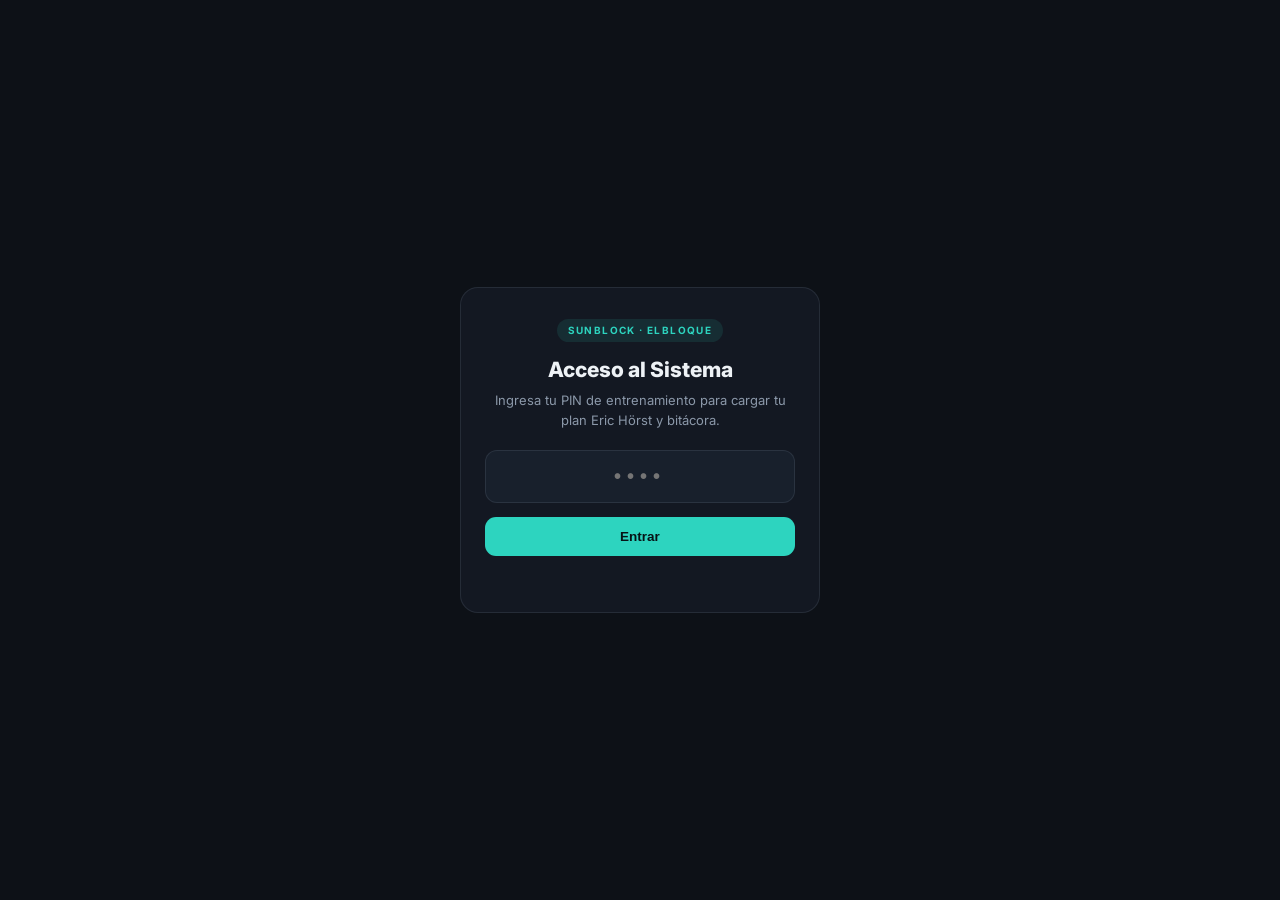
==== index.html @ be4eb889 "Update index.html" ====
<!DOCTYPE html>
<html lang="es">
<head>
  <meta charset="UTF-8" />
  <meta name="viewport" content="width=device-width, initial-scale=1.0, maximum-scale=1.0, user-scalable=no" />
  <title>SUNBLOCK · Sistema de Entrenamiento para Escalada</title>
  <link rel="preconnect" href="https://fonts.googleapis.com">
  <link rel="preconnect" href="https://fonts.gstatic.com" crossorigin>
  <link href="https://fonts.googleapis.com/css2?family=Inter:wght@400;500;600;700;800&display=swap" rel="stylesheet">
  <style>
    :root {
      --bg: #0d1117;
      --surface: #131822;
      --surface-2: #18202c;
      --border: rgba(148, 163, 184, 0.14);
      --hairline: rgba(148, 163, 184, 0.08);
      --text: #eef2f6;
      --text-muted: #8b98a9;
      --accent: #2dd4bf;
      --accent-strong: #14b8a6;
      --accent-soft: rgba(45, 212, 191, 0.11);
      --aqua-sky: #38bdf8;
      --aqua-sky-soft: rgba(56, 189, 248, 0.11);
      --green: #34d399;
      --green-soft: rgba(52, 211, 153, 0.12);
      --yellow: #fbbf24;
      --yellow-soft: rgba(251, 191, 36, 0.12);
      --red: #f87171;
      --red-soft: rgba(248, 113, 113, 0.12);
      --radius: 14px;
    }

    * { box-sizing: border-box; margin: 0; padding: 0; }
    body {
      font-family: 'Inter', -apple-system, BlinkMacSystemFont, sans-serif;
      background: var(--bg);
      color: var(--text);
      line-height: 1.5;
      -webkit-font-smoothing: antialiased;
      padding-bottom: 84px;
    }

    .ui-icon {
      display: inline-block;
      vertical-align: middle;
      flex-shrink: 0;
    }

    /* PIN GATE */
    #pin-gate {
      position: fixed; inset: 0; z-index: 9999;
      background: var(--bg);
      display: flex; align-items: center; justify-content: center;
      padding: 24px;
    }
    .pin-card {
      width: 100%; max-width: 360px;
      background: var(--surface); border: 1px solid var(--border);
      border-radius: 18px; padding: 28px 24px; text-align: center;
    }
    .brand-badge {
      display: inline-block; font-size: 10px; font-weight: 700;
      letter-spacing: 0.14em; color: var(--accent);
      background: var(--accent-soft); padding: 4px 11px;
      border-radius: 999px; margin-bottom: 12px;
    }
    .pin-card h1 { font-size: 21px; font-weight: 800; margin-bottom: 6px; }
    .pin-card p { font-size: 13px; color: var(--text-muted); margin-bottom: 20px; }
    .pin-input {
      width: 100%; padding: 14px; font-size: 20px; font-weight: 700;
      text-align: center; letter-spacing: 0.3em;
      background: var(--surface-2); border: 1px solid var(--border);
      border-radius: 12px; color: var(--text); outline: none;
      margin-bottom: 14px;
    }
    .pin-input:focus { border-color: var(--accent); }
    .btn-primary {
      width: 100%; padding: 12px 16px; font-size: 13.5px; font-weight: 700;
      background: var(--accent); color: #071316; border: none;
      border-radius: 11px; cursor: pointer; transition: background 0.15s, opacity 0.15s;
    }
    .btn-primary:hover { background: var(--accent-strong); color: #f8fafc; }
    .btn-primary:active { opacity: 0.88; }
    .btn-secondary {
      display: inline-flex; align-items: center; justify-content: center; gap: 6px;
      padding: 9px 13px; font-size: 12px; font-weight: 700;
      background: var(--surface-2); color: var(--text);
      border: 1px solid var(--border); border-radius: 10px; cursor: pointer;
    }
    .btn-secondary:hover { border-color: rgba(45, 212, 191, 0.45); color: var(--accent); }
    .pin-err { color: var(--red); font-size: 12px; margin-top: 10px; min-height: 18px; word-break: break-word; }

    /* HEADER */
    header {
      position: sticky; top: 0; z-index: 50;
      background: rgba(13, 17, 23, 0.9); backdrop-filter: blur(12px);
      border-bottom: 1px solid var(--hairline);
      padding: 12px 16px;
    }
    .header-top {
      max-width: 820px; margin: 0 auto;
      display: flex; align-items: center; justify-content: space-between; gap: 10px;
    }
    .logo { font-weight: 800; font-size: 16.5px; letter-spacing: 0.05em; display: flex; align-items: center; gap: 8px; }
    .logo span { color: var(--accent); }
    .sync-pill {
      display: inline-flex; align-items: center; gap: 6px;
      font-size: 11px; font-weight: 600;
      padding: 5px 10px; border-radius: 999px;
      background: transparent; border: 1px solid var(--border);
      color: var(--text-muted); cursor: pointer; transition: border-color 0.15s, color 0.15s;
    }
    .sync-pill:hover { border-color: rgba(45, 212, 191, 0.4); color: var(--text); }
    .subtle-reset-btn {
      display: inline-flex; align-items: center; gap: 4px;
      background: transparent; border: none; color: var(--text-muted);
      font-size: 11px; font-weight: 600; padding: 4px 6px; border-radius: 8px;
      cursor: pointer; transition: color 0.15s;
    }
    .subtle-reset-btn:hover { color: var(--accent); }
    .dot { width: 7px; height: 7px; border-radius: 50%; background: var(--yellow); }
    .dot.online { background: var(--green); }
    .dot.offline { background: var(--red); }

    /* LAYOUT */
    main { max-width: 820px; margin: 0 auto; padding: 16px; }
    .card {
      background: var(--surface); border: 1px solid var(--border);
      border-radius: var(--radius); padding: 16px; margin-bottom: 14px;
    }
    .card-title {
      font-size: 11px; font-weight: 700; text-transform: uppercase;
      letter-spacing: 0.09em; color: var(--text-muted); margin-bottom: 10px;
      display: flex; align-items: center; justify-content: space-between; gap: 8px;
    }

    /* CONTROLS */
    .control-grid {
      display: grid; grid-template-columns: 1fr auto; gap: 10px; align-items: center;
    }
    select, input[type="text"], input[type="number"], textarea {
      width: 100%; background: var(--surface-2); border: 1px solid var(--hairline);
      color: var(--text); border-radius: 10px; padding: 10px 12px;
      font-family: inherit; font-size: 13px; font-weight: 500; outline: none;
    }
    select:focus, input:focus, textarea:focus { border-color: var(--accent); }
    .week-stepper {
      display: inline-flex; align-items: center; gap: 6px;
      background: var(--surface-2); border: 1px solid var(--hairline);
      border-radius: 10px; padding: 4px 8px;
    }
    .week-stepper button {
      background: transparent; border: none; color: var(--text);
      font-size: 16px; font-weight: 700; width: 26px; height: 28px; cursor: pointer;
    }
    .week-stepper span { font-size: 12px; font-weight: 700; min-width: 58px; text-align: center; }

    /* GROUP & TAG PILLS */
    .grp-dot {
      width: 9px; height: 9px; border-radius: 50%; display: inline-block; flex-shrink: 0;
    }
    .grp-pill {
      display: inline-flex; align-items: center; gap: 6px;
      font-size: 10.5px; font-weight: 700; letter-spacing: 0.03em;
      padding: 3px 9px; border-radius: 999px;
    }
    .focus-badge {
      display: inline-flex; align-items: center; gap: 4px;
      font-size: 10.5px; font-weight: 600;
      padding: 3px 8px; border-radius: 999px;
      background: rgba(148, 163, 184, 0.1);
      border: 1px solid rgba(148, 163, 184, 0.18);
      color: var(--text-muted);
    }

    /* HOME: ENTRENAMIENTO DEL DÍA */
    .today-hero {
      background: var(--surface-2);
      border: 1px solid var(--border);
      border-radius: 13px;
      padding: 14px;
    }
    .today-top {
      display: flex; justify-content: space-between; align-items: flex-start; gap: 10px;
    }
    .today-title { font-size: 17px; font-weight: 800; margin-top: 6px; }
    .today-ex-list {
      margin-top: 10px; padding-top: 10px; border-top: 1px solid var(--hairline);
      display: grid; gap: 6px;
    }
    .today-ex-row {
      display: flex; justify-content: space-between; align-items: center; gap: 8px;
      font-size: 12.5px; padding: 4px 0;
    }
    .today-ex-left { display: flex; align-items: center; gap: 8px; min-width: 0; }
    .today-ex-rx { font-size: 11.5px; color: var(--accent); font-weight: 600; white-space: nowrap; }
    .today-actions {
      display: flex; gap: 8px; flex-wrap: wrap; margin-top: 12px;
    }

    /* PLANNER SEMANAL */
    .week-map {
      display: grid; grid-template-columns: repeat(7, minmax(0, 1fr)); gap: 5px; margin-top: 8px;
    }
    .day-node {
      min-width: 0; background: transparent; border: 1px solid var(--hairline);
      border-radius: 10px; padding: 8px 3px; text-align: center;
      cursor: pointer; transition: transform 0.12s, border-color 0.12s, background 0.12s;
    }
    .day-node:hover { border-color: rgba(45, 212, 191, 0.45); background: var(--surface-2); transform: translateY(-1px); }
    .day-node.selected-day { border-color: var(--accent); background: var(--accent-soft); }
    .day-node .d-code { font-size: 11px; font-weight: 800; display: block; }
    .day-node .d-short {
      font-size: 9.5px; color: var(--text-muted); display: block;
      white-space: nowrap; overflow: hidden; text-overflow: ellipsis; margin-top: 2px;
    }
    .day-node .d-status {
      margin-top: 5px; display: flex; align-items: center; justify-content: center;
      color: var(--text-muted);
    }
    .day-node.done { background: var(--green-soft); border-color: rgba(52, 211, 153, 0.35); }
    .day-node.done .d-status { color: var(--green); }
    .day-node.rest { opacity: 0.72; }
    .day-node.pending { border-style: dashed; }

    /* PLAN OVERVIEW / WEEKLY BREAKDOWN */
    .breakdown-list { display: grid; gap: 8px; margin-top: 8px; }
    .week-row {
      display: flex; justify-content: space-between; align-items: center; gap: 12px;
      padding: 10px 12px; border-radius: 11px;
      border: 1px solid var(--hairline); background: var(--surface-2);
      cursor: pointer; transition: border-color 0.15s, background 0.15s;
    }
    .week-row:hover { border-color: rgba(45, 212, 191, 0.4); }
    .week-row.active-week { border-color: var(--accent); background: var(--accent-soft); }
    .week-row-num { font-size: 12px; font-weight: 800; color: var(--accent); }
    .week-row-phase { font-size: 13px; font-weight: 700; color: var(--text); }
    .week-row-desc { font-size: 11.5px; color: var(--text-muted); margin-top: 2px; }
    .week-row-meta { text-align: right; flex-shrink: 0; }

    .pill-stat {
      display: inline-flex; align-items: center; gap: 5px;
      font-size: 10.5px; font-weight: 700; letter-spacing: 0.03em;
      padding: 3px 9px; border-radius: 999px;
    }
    .pill-green { background: var(--green-soft); color: var(--green); }
    .pill-yellow { background: var(--yellow-soft); color: var(--yellow); }
    .pill-red { background: var(--red-soft); color: var(--red); }
    .pill-blue { background: var(--aqua-sky-soft); color: var(--aqua-sky); }
    .pill-accent { background: var(--accent-soft); color: var(--accent); }

    /* TABS ENTRENAR */
    .day-tabs {
      display: flex; gap: 6px; overflow-x: auto; padding-bottom: 6px; margin-bottom: 12px;
    }
    .day-tab {
      flex: 0 0 auto; background: var(--surface); border: 1px solid var(--hairline);
      color: var(--text-muted); border-radius: 10px; padding: 8px 12px;
      font-size: 12px; font-weight: 700; cursor: pointer; text-align: left;
    }
    .day-tab.active {
      background: var(--accent-soft); border-color: rgba(45, 212, 191, 0.5); color: var(--text);
    }
    .day-tab small { display: block; font-size: 10px; font-weight: 500; opacity: 0.8; }

    /* CRONÓMETRO DUAL DE ENTRENAMIENTO */
    .timer-card {
      background: var(--surface-2);
      border: 1px solid var(--border);
      border-radius: 15px; padding: 16px; margin-bottom: 14px;
    }
    .timer-top {
      display: flex; justify-content: space-between; align-items: center; gap: 8px; margin-bottom: 10px;
      flex-wrap: wrap;
    }
    .mode-switch {
      display: inline-flex; background: var(--bg); border: 1px solid var(--hairline);
      border-radius: 9px; padding: 2px; gap: 2px;
    }
    .mode-btn {
      background: transparent; border: none; color: var(--text-muted);
      font-size: 11px; font-weight: 700; padding: 4px 9px; border-radius: 7px; cursor: pointer;
    }
    .mode-btn.active {
      background: var(--accent-soft); color: var(--accent);
    }
    .phase-pill {
      font-size: 10.5px; font-weight: 700; letter-spacing: 0.06em; text-transform: uppercase;
      padding: 3px 10px; border-radius: 999px;
    }
    .p-prep { background: var(--aqua-sky-soft); color: var(--aqua-sky); }
    .p-work { background: var(--accent-soft); color: var(--accent); }
    .p-rest { background: var(--green-soft); color: var(--green); }
    .p-setrest { background: var(--yellow-soft); color: var(--yellow); }
    .p-done { background: var(--green-soft); color: var(--green); }

    .linked-ex-bar {
      border-top: 1px solid var(--hairline); border-bottom: 1px solid var(--hairline);
      padding: 9px 0; margin-bottom: 12px;
      display: flex; align-items: center; justify-content: space-between; gap: 8px; flex-wrap: wrap;
    }
    .linked-ex-name { font-size: 13.5px; font-weight: 700; color: var(--text); }
    .linked-ex-sub { font-size: 11.5px; color: var(--text-muted); margin-top: 1px; }
    .linked-done-btn {
      display: inline-flex; align-items: center; gap: 5px;
      background: transparent; border: 1px solid rgba(52, 211, 153, 0.35); color: var(--green);
      border-radius: 8px; padding: 5px 10px; font-size: 11px; font-weight: 700; cursor: pointer;
    }

    .timer-stage {
      display: flex; align-items: baseline; justify-content: space-between; gap: 12px; flex-wrap: wrap;
    }
    .timer-digits {
      font-size: 46px; font-weight: 800; font-variant-numeric: tabular-nums;
      letter-spacing: 0.02em; line-height: 1;
    }
    .timer-meta-right { text-align: right; }
    .timer-sr { font-size: 13.5px; font-weight: 700; color: var(--text); }
    .timer-total { font-size: 11.5px; color: var(--text-muted); margin-top: 2px; }

    .phase-track {
      width: 100%; height: 6px; background: var(--bg);
      border-radius: 999px; overflow: hidden; margin: 12px 0;
    }
    .phase-fill {
      height: 100%; width: 100%; background: var(--accent); transition: width 0.25s linear;
    }

    .timer-actions {
      display: grid; grid-template-columns: 2fr 1fr 1fr 1fr; gap: 8px; margin-bottom: 10px;
    }
    @media (max-width: 520px) {
      .timer-actions { grid-template-columns: 1fr 1fr; }
    }
    .l-btn {
      display: inline-flex; align-items: center; justify-content: center; gap: 5px;
      padding: 9px 10px; border-radius: 10px; border: 1px solid var(--border);
      background: var(--surface); color: var(--text); font-size: 12px; font-weight: 700; cursor: pointer;
    }
    .l-btn:hover { border-color: rgba(45, 212, 191, 0.4); }
    .l-btn.go { background: var(--accent); border-color: var(--accent); color: #071316; }

    .rest-presets {
      display: flex; gap: 6px; flex-wrap: wrap; margin-bottom: 8px;
    }
    .preset-chip {
      font-size: 11px; font-weight: 700; padding: 5px 10px; border-radius: 8px;
      background: var(--bg); border: 1px solid var(--hairline); color: var(--text-muted); cursor: pointer;
    }
    .preset-chip:hover, .preset-chip.active {
      border-color: rgba(45, 212, 191, 0.5); color: var(--accent); background: var(--accent-soft);
    }

    .timer-params {
      display: grid; grid-template-columns: repeat(6, minmax(0, 1fr)); gap: 6px; margin-top: 8px;
    }
    @media (max-width: 640px) {
      .timer-params { grid-template-columns: repeat(3, minmax(0, 1fr)); }
    }
    .lp-box {
      background: var(--bg); border: 1px solid var(--hairline); border-radius: 9px; padding: 6px 8px;
    }
    .lp-box label {
      display: block; font-size: 9.5px; font-weight: 700; color: var(--text-muted); text-transform: uppercase; letter-spacing: 0.04em;
    }
    .lp-box input {
      background: transparent; border: none; padding: 2px 0 0; font-size: 13.5px; font-weight: 800;
    }

    .timer-queue {
      display: flex; gap: 6px; overflow-x: auto; padding-top: 10px; margin-top: 10px;
      border-top: 1px solid var(--hairline);
    }
    .q-chip {
      flex: 0 0 auto; font-size: 11px; font-weight: 600; padding: 5px 10px;
      border-radius: 8px; border: 1px solid var(--hairline); background: transparent;
      color: var(--text-muted); cursor: pointer;
    }
    .q-chip.active {
      border-color: rgba(45, 212, 191, 0.55); background: var(--accent-soft); color: var(--accent); font-weight: 700;
    }

    /* WORKOUT SECTIONS */
    .focus-banner {
      border-left: 2px solid var(--accent);
      padding: 6px 0 6px 12px; font-size: 12.5px; color: var(--text-muted); margin-bottom: 14px;
    }
    .sec-header {
      font-size: 11.5px; font-weight: 800; text-transform: uppercase; letter-spacing: 0.07em;
      color: var(--accent); margin: 16px 0 8px;
    }
    .ex-item {
      display: flex; align-items: flex-start; gap: 10px;
      background: transparent; border-bottom: 1px solid var(--hairline);
      padding: 10px 4px;
      transition: opacity 0.2s, background 0.2s;
    }
    .ex-item:last-child { border-bottom: none; }
    .ex-item.active-linked { background: var(--accent-soft); border-radius: 10px; padding: 10px 8px; border-bottom-color: transparent; }
    .ex-item.checked { opacity: 0.48; }
    .ex-check {
      width: 18px; height: 18px; margin-top: 3px; accent-color: var(--accent); cursor: pointer;
    }
    .ex-thumb {
      width: 64px; height: 44px; border-radius: 8px; object-fit: cover;
      border: 1px solid var(--hairline); background: var(--surface-2); flex-shrink: 0; cursor: pointer;
    }
    .ex-body { flex: 1; cursor: pointer; }
    .ex-name { font-size: 13.5px; font-weight: 700; color: var(--text); display: flex; align-items: center; gap: 7px; }
    .ex-meta { font-size: 11.5px; color: var(--text-muted); margin-top: 3px; display: flex; flex-wrap: wrap; gap: 8px; align-items: center; }
    .ex-timer-btn {
      display: inline-flex; align-items: center; gap: 4px;
      background: var(--accent-soft); border: 1px solid rgba(45, 212, 191, 0.3); border-radius: 6px;
      color: var(--accent); padding: 2px 7px; font-size: 11px; font-weight: 700; cursor: pointer;
    }

    /* ENCYCLOPEDIA */
    .search-wrap {
      position: relative; display: flex; align-items: center;
    }
    .search-wrap .search-icon {
      position: absolute; left: 12px; color: var(--text-muted); pointer-events: none; display: flex;
    }
    .search-wrap input { padding-left: 36px; padding-right: 34px; }
    .search-clear {
      position: absolute; right: 8px; background: transparent; border: none;
      color: var(--text-muted); font-size: 14px; cursor: pointer; padding: 4px;
    }
    .groups-grid {
      display: grid; grid-template-columns: repeat(2, minmax(0, 1fr)); gap: 8px; margin-top: 12px;
    }
    @media (min-width: 620px) {
      .groups-grid { grid-template-columns: repeat(4, minmax(0, 1fr)); }
    }
    .group-tile {
      display: flex; flex-direction: column; justify-content: space-between; gap: 8px;
      text-align: left; background: var(--surface-2); border: 1px solid var(--hairline);
      border-radius: 12px; padding: 11px 12px; cursor: pointer;
      transition: border-color 0.15s, background 0.15s, transform 0.12s;
    }
    .group-tile:hover { transform: translateY(-1px); border-color: rgba(148, 163, 184, 0.35); }
    .group-tile-top { display: flex; align-items: center; justify-content: space-between; width: 100%; }
    .group-swatch { width: 12px; height: 12px; border-radius: 4px; }
    .group-count { font-size: 11px; font-weight: 700; color: var(--text-muted); }
    .group-name { font-size: 12.5px; font-weight: 700; color: var(--text); line-height: 1.25; }

    .focus-filter-bar {
      display: flex; gap: 6px; overflow-x: auto; padding: 2px 0 8px; margin-bottom: 6px;
    }
    .focus-chip {
      flex: 0 0 auto; font-size: 11px; font-weight: 600; padding: 4px 10px;
      border-radius: 999px; border: 1px solid var(--hairline); background: var(--surface);
      color: var(--text-muted); cursor: pointer;
    }
    .focus-chip.active {
      background: var(--accent-soft); border-color: rgba(45, 212, 191, 0.55); color: var(--accent); font-weight: 700;
    }

    .ency-card {
      background: var(--surface); border: 1px solid var(--border);
      border-radius: 12px; padding: 14px; margin-bottom: 10px; cursor: pointer;
      display: flex; gap: 12px; align-items: flex-start; transition: border-color 0.15s;
      position: relative; overflow: hidden;
    }
    .ency-card:hover { border-color: rgba(45, 212, 191, 0.45); }
    .ency-accent-bar { width: 4px; align-self: stretch; border-radius: 4px; flex-shrink: 0; }
    .ency-img {
      width: 78px; height: 54px; border-radius: 8px; object-fit: cover;
      border: 1px solid var(--hairline); background: var(--surface-2); flex-shrink: 0;
    }
    .ency-top { display: flex; justify-content: flex-start; align-items: center; gap: 6px; margin-bottom: 5px; flex-wrap: wrap; }
    .ency-title { font-size: 14px; font-weight: 700; }

    /* VISTA DEDICADA DETALLE DE EJERCICIO */
    .detail-header {
      display: flex; align-items: center; justify-content: space-between;
      gap: 10px; flex-wrap: wrap; margin-bottom: 14px;
    }
    .detail-hero-img {
      width: 100%; max-height: 260px; object-fit: contain;
      background: var(--surface-2); border: 1px solid var(--hairline);
      border-radius: 13px; margin: 12px 0;
    }
    .detail-steps {
      padding-left: 20px; margin: 10px 0 14px; font-size: 13.5px;
      color: var(--text); display: grid; gap: 8px;
    }

    /* LOG FORM */
    .traffic-selector { display: grid; grid-template-columns: repeat(3, 1fr); gap: 8px; margin-top: 6px; }
    .t-btn {
      display: inline-flex; align-items: center; justify-content: center; gap: 6px;
      padding: 9px; border-radius: 10px; border: 1px solid var(--hairline);
      background: var(--surface-2); color: var(--text-muted); font-size: 12px; font-weight: 700; cursor: pointer;
    }
    .t-btn.active.verde { background: var(--green-soft); border-color: rgba(52, 211, 153, 0.45); color: var(--green); }
    .t-btn.active.amarillo { background: var(--yellow-soft); border-color: rgba(251, 191, 36, 0.45); color: var(--yellow); }
    .t-btn.active.rojo { background: var(--red-soft); border-color: rgba(248, 113, 113, 0.45); color: var(--red); }

    /* BOTTOM NAV */
    nav.bottom-nav {
      position: fixed; bottom: 0; left: 0; right: 0; z-index: 60;
      background: rgba(19, 24, 34, 0.96); backdrop-filter: blur(12px);
      border-top: 1px solid var(--hairline);
      display: grid; grid-template-columns: repeat(4, 1fr);
      height: 64px;
    }
    .nav-btn {
      background: transparent; border: none; color: var(--text-muted);
      font-size: 11px; font-weight: 700; cursor: pointer;
      display: flex; flex-direction: column; align-items: center; justify-content: center; gap: 3px;
    }
    .nav-btn.active { color: var(--accent); }
    .nav-icon { display: flex; align-items: center; justify-content: center; height: 20px; }

    /* MODAL */
    .modal-backdrop {
      position: fixed; inset: 0; z-index: 100;
      background: rgba(0, 0, 0, 0.75);
      display: none; align-items: flex-end; justify-content: center;
      padding: 12px;
    }
    .modal-backdrop.open { display: flex; }
    .modal-box {
      width: 100%; max-width: 560px; max-height: 85vh; overflow-y: auto;
      background: var(--surface); border: 1px solid var(--border);
      border-radius: 18px; padding: 20px;
    }
    .hidden { display: none !important; }
  </style>
</head>
<body>

  <!-- PIN GATE -->
  <div id="pin-gate">
    <div class="pin-card">
      <div class="brand-badge">SUNBLOCK · ELBLOQUE</div>
      <h1>Acceso al Sistema</h1>
      <p>Ingresa tu PIN de entrenamiento para cargar tu plan Eric Hörst y bitácora.</p>
      <input id="pin-input" class="pin-input" type="password" inputmode="numeric" maxlength="6" placeholder="••••" autocomplete="off" />
      <button type="button" id="pin-submit-btn" class="btn-primary">Entrar</button>
      <div id="pin-err" class="pin-err"></div>
    </div>
  </div>

  <!-- HEADER -->
  <header>
    <div class="header-top">
      <div class="logo">SUN<span>BLOCK</span></div>
      <div style="display:flex; gap:8px; align-items:center;">
        <button type="button" class="sync-pill" onclick="openConfigModal()" title="Configurar URL de Apps Script" aria-label="Configurar URL de Apps Script">
          <span id="hdr-gear-icon"></span>
        </button>
        <button type="button" class="sync-pill" onclick="syncFromSheets()">
          <span id="sync-dot" class="dot"></span>
          <span id="sync-label">Respaldo Local</span>
        </button>
      </div>
    </div>
  </header>

  <main>
    <!-- SELECTOR GLOBAL DE PLAN Y SEMANA -->
    <div id="global-plan-card" class="card">
      <div class="card-title">
        <span>Plan Activo y Semana</span>
        <div style="display:flex; align-items:center; gap:6px;">
          <button type="button" class="subtle-reset-btn" onclick="resetCurrentBlock()" title="Reiniciar progreso de la semana y casillas">
            <span id="reset-block-icon"></span>
            <span>Reiniciar</span>
          </button>
          <span id="phase-badge" class="pill-stat pill-accent">Fase 1</span>
        </div>
      </div>
      <div class="control-grid">
        <select id="block-select" onchange="onBlockChange()"></select>
        <div class="week-stepper">
          <button type="button" onclick="changeWeek(-1)" aria-label="Semana anterior">−</button>
          <span id="week-label">Sem 1 / 6</span>
          <button type="button" onclick="changeWeek(1)" aria-label="Semana siguiente">+</button>
        </div>
      </div>
      <p id="phase-desc" style="font-size:12px; color:var(--text-muted); margin-top:8px;"></p>
    </div>

    <!-- VISTA 1: INICIO -->
    <section id="view-home">
      <div class="card">
        <div class="card-title">
          <span>Entrenamiento del Día · <span id="home-today-code">D1</span></span>
          <span id="home-today-pct" class="pill-stat pill-blue">0% Sem</span>
        </div>
        <div id="home-today-hero" class="today-hero"></div>
      </div>

      <div class="card">
        <div class="card-title">
          <span>Planner de la Semana · Sem <span id="home-map-week">1</span></span>
          <span style="font-size:10px; font-weight:500;">Toca un día para ver su sesión</span>
        </div>
        <div id="home-week-map" class="week-map"></div>
        <div id="home-legend" style="display:flex; gap:14px; flex-wrap:wrap; margin-top:10px; font-size:11px; color:var(--text-muted);"></div>
      </div>

      <div class="card">
        <div class="card-title">
          <span>Estructura del Mesociclo (Periodización)</span>
          <span id="home-overview-count" style="font-size:10.5px; font-weight:600;">6 semanas</span>
        </div>
        <p id="home-overview-summary" style="font-size:12px; color:var(--text-muted); margin-bottom:6px;"></p>
        <div id="home-weekly-breakdown" class="breakdown-list"></div>
      </div>
    </section>

    <!-- VISTA 2: ENTRENAR -->
    <section id="view-train" class="hidden">
      <div id="day-tabs" class="day-tabs"></div>
      <div class="card">
        <div style="display:flex; justify-content:space-between; align-items:flex-start; gap:8px; margin-bottom:8px;">
          <div>
            <span id="day-tag" class="pill-stat pill-accent">SESIÓN</span>
            <h2 id="day-title" style="font-size:18px; font-weight:800; margin-top:6px;">Título del día</h2>
          </div>
          <span id="day-duration" style="font-size:12px; font-weight:700; color:var(--text-muted); white-space:nowrap;">90 min</span>
        </div>
        <div id="day-focus" class="focus-banner"></div>

        <!-- TEMPORIZADOR DUAL EN ESPAÑOL (DESCANSO ENTRE SERIES vs INTERVALOS) -->
        <div class="timer-card">
          <div class="timer-top">
            <div class="mode-switch">
              <button type="button" id="mode-btn-rest" class="mode-btn active" onclick="setTimerMode('rest')">Descanso entre series</button>
              <button type="button" id="mode-btn-interval" class="mode-btn" onclick="setTimerMode('interval')">Intervalos / Multipresa</button>
            </div>
            <span id="lat-phase-pill" class="phase-pill p-rest">PAUSA ENTRE SERIES</span>
          </div>

          <div class="linked-ex-bar">
            <div>
              <div id="lat-ex-title" class="linked-ex-name">Sin ejercicio cargado</div>
              <div id="lat-ex-sub" class="linked-ex-sub">Toca "Cargar en Timer" en cualquier ejercicio</div>
            </div>
            <button type="button" id="lat-check-btn" class="linked-done-btn" onclick="completeLinkedExercise()">
              <span id="lat-check-icon"></span>
              <span>Marcar hecho</span>
            </button>
          </div>

          <div class="timer-stage">
            <div id="lat-digits" class="timer-digits">03:00</div>
            <div class="timer-meta-right">
              <div id="lat-sr" class="timer-sr">Serie 1 / 4</div>
              <div id="lat-total-left" class="timer-total">Haz tus reps y cronometra la pausa</div>
            </div>
          </div>

          <div class="phase-track">
            <div id="lat-phase-fill" class="phase-fill"></div>
          </div>

          <div id="rest-presets-bar" class="rest-presets">
            <button type="button" class="preset-chip" onclick="setQuickRest(60)">1 min</button>
            <button type="button" class="preset-chip" onclick="setQuickRest(90)">1:30 min</button>
            <button type="button" class="preset-chip" onclick="setQuickRest(120)">2 min</button>
            <button type="button" class="preset-chip" onclick="setQuickRest(180)">3 min</button>
            <button type="button" class="preset-chip" onclick="setQuickRest(240)">4 min</button>
          </div>

          <div class="timer-actions">
            <button type="button" class="l-btn go" id="lat-toggle-btn" onclick="toggleTimer()">
              <span id="lat-toggle-icon"></span>
              <span id="lat-toggle-label">Iniciar Descanso</span>
            </button>
            <button type="button" class="l-btn" onclick="advanceSetOrPhase()">
              <span id="lat-skip-icon"></span>
              <span id="lat-skip-label">+1 Serie</span>
            </button>
            <button type="button" class="l-btn" onclick="nextQueueExercise()">
              <span id="lat-next-icon"></span>
              <span>Ej. Sig.</span>
            </button>
            <button type="button" class="l-btn" onclick="resetTimer()">
              <span id="lat-reset-icon"></span>
              <span>Reiniciar</span>
            </button>
          </div>

          <div id="lat-params-panel" class="timer-params hidden">
            <div class="lp-box">
              <label>Prep (s)</label>
              <input id="lat-prep" type="number" min="0" max="60" value="5" onchange="applyIntervalInputs()" />
            </div>
            <div class="lp-box">
              <label>Trabajo (s)</label>
              <input id="lat-work" type="number" min="1" max="600" value="10" onchange="applyIntervalInputs()" />
            </div>
            <div class="lp-box">
              <label>Pausa Rep (s)</label>
              <input id="lat-rest" type="number" min="0" max="600" value="0" onchange="applyIntervalInputs()" />
            </div>
            <div class="lp-box">
              <label>Reps</label>
              <input id="lat-reps" type="number" min="1" max="50" value="1" onchange="applyIntervalInputs()" />
            </div>
            <div class="lp-box">
              <label>Series</label>
              <input id="lat-sets" type="number" min="1" max="30" value="4" onchange="applyIntervalInputs()" />
            </div>
            <div class="lp-box">
              <label>Pausa Serie (s)</label>
              <input id="lat-setrest" type="number" min="0" max="900" value="180" onchange="applyIntervalInputs()" />
            </div>
          </div>

          <div id="lat-queue" class="timer-queue"></div>
        </div>

        <div id="day-sections"></div>
        <button type="button" class="btn-primary" style="margin-top:14px;" onclick="goToLogCurrentDay()">Registrar esta sesión en Bitácora</button>
      </div>
    </section>

    <!-- VISTA 3: ENCICLOPEDIA -->
    <section id="view-ency" class="hidden">
      <div id="ency-browser">
        <div class="card">
          <div class="card-title">
            <span>Enciclopedia de Ejercicios</span>
            <button type="button" class="sync-pill" style="border-color:rgba(45, 212, 191, 0.45); color:var(--accent);" onclick="openNewExModal()">
              <span id="ency-plus-icon"></span>
              <span>Nuevo</span>
            </button>
          </div>
          <div class="search-wrap">
            <span id="ency-search-icon" class="search-icon"></span>
            <input id="ency-search" type="text" placeholder="Buscar ejercicio, pilar o músculo..." oninput="onEncySearchInput()" />
            <button type="button" id="ency-search-clear" class="search-clear hidden" onclick="clearEncySearch()" aria-label="Limpiar búsqueda">✕</button>
          </div>
          <div id="ency-groups-grid" class="groups-grid"></div>
        </div>

        <div id="ency-focus-bar" class="focus-filter-bar"></div>

        <div style="display:flex; align-items:center; justify-content:space-between; margin:0 2px 10px;">
          <span id="ency-active-heading" style="font-size:12px; font-weight:700; color:var(--text-muted);">Todos los ejercicios</span>
          <button type="button" id="ency-show-all-btn" class="subtle-reset-btn hidden" onclick="clearEncyFilters()">Ver todos</button>
        </div>

        <div id="ency-list"></div>
      </div>

      <div id="ency-detail" class="hidden"></div>
    </section>

    <!-- VISTA 4: BITÁCORA -->
    <section id="view-log" class="hidden">
      <div class="card">
        <div class="card-title"><span>Registrar Sesión en Google Sheets</span></div>
        <div style="display:grid; gap:10px;">
          <div>
            <label style="font-size:12px; color:var(--text-muted);">Día del Microciclo</label>
            <select id="log-day"></select>
          </div>
          <div>
            <label style="font-size:12px; color:var(--text-muted);">Esfuerzo Percibido (RPE 1 a 10)</label>
            <input id="log-rpe" type="number" min="1" max="10" value="7" />
          </div>
          <div>
            <label style="font-size:12px; color:var(--text-muted);">Semáforo Dedos / Poleas</label>
            <div class="traffic-selector" id="dedos-selector">
              <button type="button" class="t-btn active verde" onclick="setTraffic('dedos','verde',this)"><span class="t-dot verde"></span><span>Verde</span></button>
              <button type="button" class="t-btn amarillo" onclick="setTraffic('dedos','amarillo',this)"><span class="t-dot amarillo"></span><span>Amarillo</span></button>
              <button type="button" class="t-btn rojo" onclick="setTraffic('dedos','rojo',this)"><span class="t-dot rojo"></span><span>Rojo</span></button>
            </div>
          </div>
          <div>
            <label style="font-size:12px; color:var(--text-muted);">Semáforo Codos / Hombros</label>
            <div class="traffic-selector" id="codos-selector">
              <button type="button" class="t-btn active verde" onclick="setTraffic('codos','verde',this)"><span class="t-dot verde"></span><span>Verde</span></button>
              <button type="button" class="t-btn amarillo" onclick="setTraffic('codos','amarillo',this)"><span class="t-dot amarillo"></span><span>Amarillo</span></button>
              <button type="button" class="t-btn rojo" onclick="setTraffic('codos','rojo',this)"><span class="t-dot rojo"></span><span>Rojo</span></button>
            </div>
          </div>
          <div>
            <label style="font-size:12px; color:var(--text-muted);">Notas de sesión o desvíos</label>
            <textarea id="log-note" rows="2" placeholder="Ej. Regleta 20mm sólida, cambié jueves por viernes..."></textarea>
          </div>
          <button type="button" id="btn-save-log" class="btn-primary" onclick="submitLog()">Guardar en Bitácora</button>
        </div>
      </div>

      <div class="card">
        <div class="card-title"><span>Historial Reciente (4_BITACORA)</span></div>
        <div id="log-history"></div>
      </div>
    </section>
  </main>

  <!-- NAVEGACIÓN INFERIOR -->
  <nav class="bottom-nav">
    <button type="button" class="nav-btn active" data-view="home" onclick="switchView('home', this)">
      <span class="nav-icon" id="nav-icon-home"></span><span>Inicio</span>
    </button>
    <button type="button" class="nav-btn" data-view="train" onclick="switchView('train', this)">
      <span class="nav-icon" id="nav-icon-train"></span><span>Entrenar</span>
    </button>
    <button type="button" class="nav-btn" data-view="ency" onclick="switchView('ency', this)">
      <span class="nav-icon" id="nav-icon-ency"></span><span>Enciclopedia</span>
    </button>
    <button type="button" class="nav-btn" data-view="log" onclick="switchView('log', this)">
      <span class="nav-icon" id="nav-icon-log"></span><span>Bitácora</span>
    </button>
  </nav>

  <!-- MODAL NUEVO EJERCICIO -->
  <div id="new-ex-modal" class="modal-backdrop" onclick="if(event.target===this) closeNewExModal()">
    <div class="modal-box">
      <div style="display:flex; justify-content:space-between; align-items:center;">
        <h3 style="font-size:16px; font-weight:800;">Nuevo Ejercicio</h3>
        <button type="button" onclick="closeNewExModal()" style="background:none; border:none; color:var(--text-muted); font-size:20px; cursor:pointer;" aria-label="Cerrar">✕</button>
      </div>
      <div style="display:grid; gap:10px; margin-top:12px;">
        <input id="nex-name" type="text" placeholder="Nombre del ejercicio" />
        <select id="nex-group"></select>
        <input id="nex-focus" type="text" placeholder="Pilar / Enfoque (ej. Tren inferior, Antagonistas y Estabilizadores)" />
        <input id="nex-goal" type="text" placeholder="Objetivo principal del ejercicio" />
        <input id="nex-media" type="text" placeholder="Ruta imagen (ej. assets/ex-hang20.webp)" />
        <textarea id="nex-steps" rows="3" placeholder="Pasos separados por | (ej. Paso 1|Paso 2|Paso 3)"></textarea>
        <input id="nex-alt" type="text" placeholder="Alternativa segura (si hay molestia o falta equipo)" />
        <button type="button" id="btn-save-ex" class="btn-primary" onclick="saveNewExercise()">Guardar en Enciclopedia</button>
      </div>
    </div>
  </div>

  <!-- MODAL CONFIGURACIÓN URL APPS SCRIPT -->
  <div id="cfg-modal" class="modal-backdrop" onclick="if(event.target===this) closeConfigModal()">
    <div class="modal-box">
      <div style="display:flex; justify-content:space-between; align-items:center;">
        <h3 style="font-size:16px; font-weight:800;">Conexión Google Sheets (/exec)</h3>
        <button type="button" onclick="closeConfigModal()" style="background:none; border:none; color:var(--text-muted); font-size:20px; cursor:pointer;" aria-label="Cerrar">✕</button>
      </div>
      <p style="font-size:12px; color:var(--text-muted); margin:8px 0 12px;">
        Pega la URL de implementación web de tu proyecto Apps Script para sincronizar bloques, enciclopedia y bitácora.
      </p>
      <input id="api-url-input" type="text" placeholder="https://script.google.com/macros/s/.../exec" />
      <button type="button" class="btn-primary" style="margin-top:12px;" onclick="saveApiUrl()">Guardar y Sincronizar</button>
    </div>
  </div>

  <script>
    const DEFAULT_API_URL = "https://script.google.com/macros/s/AKfycbyZNbEWVu5_YoxPGNeeEJppnAo3WOuPtAy0nHZdVuZOV9iY-d5G1OjTaB0MVwIlA9iV0g/exec";

    // Los 4 Pilares oficiales de Eric Hörst + 5to Pilar "Tren inferior" + Categorías técnicas
    const EXERCISE_GROUPS = [
      { id: "Strength & Power", name: "Fuerza y Potencia",             color: "#fb7185", soft: "rgba(251, 113, 133, 0.13)" },
      { id: "Power Endurance",  name: "Fuerza-Resistencia",            color: "#fb923c", soft: "rgba(251, 146, 60, 0.14)" },
      { id: "Aerobic Base",     name: "Base Aeróbica",                 color: "#38bdf8", soft: "rgba(56, 189, 248, 0.13)" },
      { id: "Conditioning",     name: "Tren inferior",                 color: "#fbbf24", soft: "rgba(251, 191, 36, 0.13)" },
      { id: "Flexibility",      name: "Antagonistas y Estabilizadores",color: "#34d399", soft: "rgba(52, 211, 153, 0.13)" },
      { id: "Fingerboard",      name: "Multipresa / Dedos",            color: "#2dd4bf", soft: "rgba(45, 212, 191, 0.13)" },
      { id: "Open",             name: "Técnica y Búlder",              color: "#c084fc", soft: "rgba(192, 132, 252, 0.13)" },
      { id: "Other",            name: "Descarga / Tendón",             color: "#94a3b8", soft: "rgba(148, 163, 184, 0.14)" }
    ];

    function resolveExerciseGroup(ex) {
      const fRaw = String((ex && (ex.focus || ex.category)) || "").toLowerCase();
      if (/tren inferior|pierna|isquio|psoas|zancada|propiocep/.test(fRaw)) {
        return EXERCISE_GROUPS.find(g => g.id === "Conditioning");
      }
      if (/antagonista|estabilizador|empuje|tríceps|triceps|movilidad|prehab|manguito/.test(fRaw)) {
        return EXERCISE_GROUPS.find(g => g.id === "Flexibility");
      }
      if (ex && ex.group) {
        const rawGrp = String(ex.group).trim().toLowerCase();
        const byExact = EXERCISE_GROUPS.find(g => g.id.toLowerCase() === rawGrp || g.name.toLowerCase() === rawGrp);
        if (byExact) return byExact;
      }
      const raw = `${fRaw} ${(ex && ex.name) || ""}`.toLowerCase();
      if (/dedos|regleta|pinza|romo|bolsillo|repeater|contacto/.test(raw)) return EXERCISE_GROUPS.find(g => g.id === "Fingerboard");
      if (/fuerza y potencia|búlder límite|pecho|dinámico|bloqueo|arquero|power/.test(raw)) return EXERCISE_GROUPS.find(g => g.id === "Strength & Power");
      if (/resistencia|4x4|frenchies|pirámide|destrep/.test(raw)) return EXERCISE_GROUPS.find(g => g.id === "Power Endurance");
      if (/aeróbica|aerobica|arc|carcing|travesía|mileage|1 on 2|5 on 3/.test(raw)) return EXERCISE_GROUPS.find(g => g.id === "Aerobic Base");
      if (/libre|técnica|silencios|hovering|pausa suspendida/.test(raw)) return EXERCISE_GROUPS.find(g => g.id === "Open");
      if (/recuperación|tendinoso ligero/.test(raw)) return EXERCISE_GROUPS.find(g => g.id === "Other");
      return EXERCISE_GROUPS.find(g => g.id === "Conditioning");
    }

    function getExerciseFocusTag(ex) {
      if (!ex) return "";
      return String(ex.focus || ex.category || "").replace(/cara\s*b\s*·?\s*/gi, "Tren inferior · ").trim();
    }

    const ICONS = {
      home: `<svg viewBox="0 0 24 24" fill="none" stroke="currentColor" stroke-linecap="round" stroke-linejoin="round"><path d="M3 10.5 12 3l9 7.5"/><path d="M5 9.5V20a1 1 0 0 0 1 1h12a1 1 0 0 0 1-1V9.5"/></svg>`,
      train: `<svg viewBox="0 0 24 24" fill="none" stroke="currentColor" stroke-linecap="round" stroke-linejoin="round"><path d="M12 2v20"/><path d="m7 7 5-4 5 4"/><path d="M5 13h4"/><path d="M15 13h4"/><path d="m8 20 4-3 4 3"/></svg>`,
      ency: `<svg viewBox="0 0 24 24" fill="none" stroke="currentColor" stroke-linecap="round" stroke-linejoin="round"><path d="M4 19.5A2.5 2.5 0 0 1 6.5 17H20"/><path d="M6.5 2H20v20H6.5A2.5 2.5 0 0 1 4 19.5v-15A2.5 2.5 0 0 1 6.5 2z"/><path d="M8 7h8"/><path d="M8 11h6"/></svg>`,
      log: `<svg viewBox="0 0 24 24" fill="none" stroke="currentColor" stroke-linecap="round" stroke-linejoin="round"><path d="M12 20h9"/><path d="M16.5 3.5a2.12 2.12 0 0 1 3 3L7 19l-4 1 1-4Z"/></svg>`,
      gear: `<svg viewBox="0 0 24 24" fill="none" stroke="currentColor" stroke-linecap="round" stroke-linejoin="round"><circle cx="12" cy="12" r="3"/><path d="M19.4 15a1.65 1.65 0 0 0 .33 1.82l.06.06a2 2 0 0 1-2.83 2.83l-.06-.06a1.65 1.65 0 0 0-1.82-.33 1.65 1.65 0 0 0-1 1.51V21a2 2 0 0 1-4 0v-.09A1.65 1.65 0 0 0 9 19.4a1.65 1.65 0 0 0-1.82.33l-.06.06a2 2 0 0 1-2.83-2.83l-.06-.06a1.65 1.65 0 0 0 .33-1.82 1.65 1.65 0 0 0-1.51-1H3a2 2 0 0 1 0-4h.09A1.65 1.65 0 0 0 4.6 9a1.65 1.65 0 0 0-.33-1.82l-.06-.06a2 2 0 0 1 2.83-2.83l.06.06a1.65 1.65 0 0 0 1.82.33H9a1.65 1.65 0 0 0 1-1.51V3a2 2 0 0 1 4 0v.09a1.65 1.65 0 0 0 1 1.51 1.65 1.65 0 0 0 1.82-.33l.06-.06a2 2 0 0 1 2.83 2.83l-.06.06a1.65 1.65 0 0 0-.33 1.82V9a1.65 1.65 0 0 0 1.51 1H21a2 2 0 0 1 0 4h-.09a1.65 1.65 0 0 0-1.51 1z"/></svg>`,
      reset: `<svg viewBox="0 0 24 24" fill="none" stroke="currentColor" stroke-linecap="round" stroke-linejoin="round"><path d="M3 12a9 9 0 1 0 3-6.7L3 8"/><path d="M3 3v5h5"/></svg>`,
      check: `<svg viewBox="0 0 24 24" fill="none" stroke="currentColor" stroke-linecap="round" stroke-linejoin="round"><path d="M20 6 9 17l-5-5"/></svg>`,
      clock: `<svg viewBox="0 0 24 24" fill="none" stroke="currentColor" stroke-linecap="round" stroke-linejoin="round"><circle cx="12" cy="12" r="9"/><path d="M12 7v5l3 2"/></svg>`,
      rest: `<svg viewBox="0 0 24 24" fill="none" stroke="currentColor" stroke-linecap="round" stroke-linejoin="round"><path d="M12 3a6 6 0 0 0 9 9 9 9 0 1 1-9-9Z"/></svg>`,
      play: `<svg viewBox="0 0 24 24" fill="currentColor" stroke="none"><path d="M7 5.5v13l11-6.5-11-6.5Z"/></svg>`,
      pause: `<svg viewBox="0 0 24 24" fill="currentColor" stroke="none"><rect x="6" y="5" width="4" height="14" rx="1"/><rect x="14" y="5" width="4" height="14" rx="1"/></svg>`,
      skip: `<svg viewBox="0 0 24 24" fill="none" stroke="currentColor" stroke-linecap="round" stroke-linejoin="round"><path d="M5 5v14l10-7-10-7Z"/><path d="M19 5v14"/></svg>`,
      next: `<svg viewBox="0 0 24 24" fill="none" stroke="currentColor" stroke-linecap="round" stroke-linejoin="round"><path d="M5 12h14"/><path d="m13 6 6 6-6 6"/></svg>`,
      back: `<svg viewBox="0 0 24 24" fill="none" stroke="currentColor" stroke-linecap="round" stroke-linejoin="round"><path d="M19 12H5"/><path d="m11 18-6-6 6-6"/></svg>`,
      search: `<svg viewBox="0 0 24 24" fill="none" stroke="currentColor" stroke-linecap="round" stroke-linejoin="round"><circle cx="11" cy="11" r="7"/><path d="m20 20-3.5-3.5"/></svg>`,
      plus: `<svg viewBox="0 0 24 24" fill="none" stroke="currentColor" stroke-linecap="round" stroke-linejoin="round"><path d="M12 5v14"/><path d="M5 12h14"/></svg>`,
      dot: `<svg viewBox="0 0 24 24" fill="currentColor" stroke="none"><circle cx="12" cy="12" r="5"/></svg>`
    };

    function iconSvg(name, size = 16) {
      const raw = ICONS[name] || "";
      return raw.replace("<svg ", `<svg width="${size}" height="${size}" stroke-width="1.8" class="ui-icon" `);
    }

    function renderStaticIcons() {
      const setHtml = (id, html) => {
        const el = document.getElementById(id);
        if (el) el.innerHTML = html;
      };
      setHtml("nav-icon-home", iconSvg("home", 18));
      setHtml("nav-icon-train", iconSvg("train", 18));
      setHtml("nav-icon-ency", iconSvg("ency", 18));
      setHtml("nav-icon-log", iconSvg("log", 18));
      setHtml("hdr-gear-icon", iconSvg("gear", 14));
      setHtml("reset-block-icon", iconSvg("reset", 12));
      setHtml("lat-check-icon", iconSvg("check", 13));
      setHtml("lat-skip-icon", iconSvg("skip", 14));
      setHtml("lat-next-icon", iconSvg("next", 14));
      setHtml("lat-reset-icon", iconSvg("reset", 14));
      setHtml("ency-plus-icon", iconSvg("plus", 13));
      setHtml("ency-search-icon", iconSvg("search", 15));
      setHtml("home-legend", `
        <span style="display:inline-flex;align-items:center;gap:4px;"><span style="color:var(--green);display:inline-flex;">${iconSvg("check", 12)}</span> Completado</span>
        <span style="display:inline-flex;align-items:center;gap:4px;"><span style="display:inline-flex;">${iconSvg("clock", 12)}</span> Pendiente</span>
        <span style="display:inline-flex;align-items:center;gap:4px;"><span style="display:inline-flex;">${iconSvg("rest", 12)}</span> Descanso</span>
      `);
      document.querySelectorAll(".t-dot.verde").forEach(el => { el.style.color = "var(--green)"; el.innerHTML = iconSvg("dot", 11); });
      document.querySelectorAll(".t-dot.amarillo").forEach(el => { el.style.color = "var(--yellow)"; el.innerHTML = iconSvg("dot", 11); });
      document.querySelectorAll(".t-dot.rojo").forEach(el => { el.style.color = "var(--red)"; el.innerHTML = iconSvg("dot", 11); });

      const nexGroupSel = document.getElementById("nex-group");
      if (nexGroupSel) {
        nexGroupSel.innerHTML = EXERCISE_GROUPS.map(g => `<option value="${g.id}">${g.name}</option>`).join("");
      }
    }

    const PIN_CODE = "2026";
    const memoryStorage = {};

    const safeStorage = {
      get(key) {
        if (Object.prototype.hasOwnProperty.call(memoryStorage, key)) return memoryStorage[key];
        try { if (window.sessionStorage && window.sessionStorage.getItem(key) !== null) return window.sessionStorage.getItem(key); } catch (_) {}
        try { if (window.localStorage && window.localStorage.getItem(key) !== null) return window.localStorage.getItem(key); } catch (_) {}
        return null;
      },
      set(key, val) {
        const str = String(val);
        memoryStorage[key] = str;
        try { window.sessionStorage && window.sessionStorage.setItem(key, str); } catch (_) {}
        try { window.localStorage && window.localStorage.setItem(key, str); } catch (_) {}
      },
      remove(key) {
        delete memoryStorage[key];
        try { window.sessionStorage && window.sessionStorage.removeItem(key); } catch (_) {}
        try { window.localStorage && window.localStorage.removeItem(key); } catch (_) {}
      }
    };

    function forceHidePinGate() {
      const gateEl = document.getElementById("pin-gate");
      if (!gateEl) return;
      gateEl.classList.add("hidden");
      gateEl.style.setProperty("display", "none", "important");
      try { gateEl.remove(); } catch (_) {}
    }

    const STORAGE_KEYS = {
      AUTH: "sunblock_auth_ok",
      API_URL: "sunblock_api_url",
      BLOCK: "sunblock_selected_block_v2",
      WEEK: "sunblock_selected_week_v2",
      CHECKS: "sunblock_checks_v2",
      CACHE: "sunblock_data_cache_v7",
      RESET_BASELINE: "sunblock_reset_baseline_v1"
    };

    if (!safeStorage.get(STORAGE_KEYS.API_URL)) {
      safeStorage.set(STORAGE_KEYS.API_URL, DEFAULT_API_URL);
    }

    const BACKUP_DATA = {
      blocks: [
        {
          id: "horst-6w",
          title: "Plan Eric Hörst · 6 Semanas (3-2-1 + Tren Inferior)",
          weeks: 6,
          phases: [
            { weeks: [1, 2, 3], name: "Fase 1 · Fuerza Máxima y Potencia (Sem 1–3)", desc: "Regleta 20mm (10 seg dejando 1-2 seg en reserva), dominadas al pecho explosivas, búlder límite, Tren inferior y Antagonistas y Estabilizadores." },
            { weeks: [4, 5], name: "Fase 2 · Fuerza-Resistencia y Capacidad (Sem 4–5)", desc: "Transición a Repeaters 7:3 en regleta cómoda, circuitos 4x4 en muro y sostenimiento de potencia." },
            { weeks: [6], name: "Fase 3 · Descarga y Supercompensación (Sem 6)", desc: "Reduce el volumen un 40-50% para disipar fatiga tendinosa de poleas y consolidar ganancias." }
          ]
        },
        {
          id: "cimiento-4w",
          title: "Bloque 0 · CIMIENTO · Base Técnica y Pies Silenciosos (4 Semanas)",
          weeks: 4,
          phases: [
            { weeks: [1, 2], name: "Fase 1 · Pies Silenciosos y Control Postural", desc: "Cero regletas de 20mm. Prioriza pausas de 3 seg antes de agarrar, postura de cadera, Tren inferior y Antagonistas y Estabilizadores." },
            { weeks: [3, 4], name: "Fase 2 · Consolidación y Volumen Seguro", desc: "Aumenta el volumen técnico continuo manteniendo 100% control articular y tendinoso." }
          ]
        }
      ],
      encyclopedia: [
        { id: "ex-mov", group: "Flexibility", name: "Movilidad Articular + Activación Escapular", focus: "Antagonistas y Estabilizadores", timer_mode: "rest", hold_sec: 0, reps: 8, sets: 2, set_rest_sec: 60, media_url: "assets/ex-warm-thoracic.webp", goal: "Lubricar cápsulas articulares y activar estabilizadores de hombro y flexores antes de cargar peso.", steps: ["Realiza círculos controlados de cuello, hombros, codos y muñecas durante 5 min.", "Haz 2 series de 6 retracciones escapulares colgado en barra con brazos rectos.", "Escala 3 bloques muy fáciles enfocando respiración y pies suaves."], safeAlt: "Activación escapular con bandas elásticas de resistencia baja.", author: "Eric Hörst · Entrenamiento para Escalada" },
        { id: "ex-silent", group: "Open", name: "Pies Silenciosos y Precisión de Apoyos", focus: "Técnica de Pies / Cadera", timer_mode: "rest", hold_sec: 0, reps: 3, sets: 3, set_rest_sec: 120, goal: "Desarrollar colocación exacta del pie, silencio al apoyar y transferencia del peso hacia la cadera sin estrés en dedos.", steps: ["Elige 3 bloques fáciles (V0–V2) con presas de pie definidas.", "Mira la presa de pie hasta que la puntera quede completamente quieta antes de mover las manos.", "Evita reacomodar el pie una vez apoyado; si hace ruido, repite el paso."], safeAlt: "Escalar en placa vertical con apoyos grandes.", author: "Eric Hörst · Base Técnica" },
        { id: "ex-hovering", group: "Open", name: "Pausa Suspendida de 3 Segundos (Hovering)", focus: "Equilibrio / Control Estático", timer_mode: "rest", hold_sec: 3, reps: 3, sets: 3, set_rest_sec: 120, goal: "Eliminar el impulso descontrolado y obligar al cuerpo a encontrar el equilibrio sobre los pies antes de cerrar la mano.", steps: ["Escala 3 bloques en placa vertical o desplome suave.", "Antes de agarrar cada presa de mano, detén la mano suspendida a 5 cm durante 3 segundos.", "Ajusta la cadera y el centro de gravedad mientras la mano flota y luego agarra suavemente."], safeAlt: "Aplicar pausa de 2 segundos solo en presas grandes.", author: "Eric Hörst · Entrenamiento para Escalada" },
        { id: "ex-hang20", group: "Fingerboard", name: "Suspensiones Máximas (Regleta 20mm)", focus: "Fuerza y Potencia", timer_mode: "interval", hold_sec: 10, reps: 1, sets: 4, set_rest_sec: 180, media_url: "assets/ex-hang20.webp", goal: "Aumentar la fuerza máxima isométrica de flexores de dedos y rigidez tendinosa sin estrés extremo.", steps: ["Usa agarre semi-arqueado (half crimp) con el pulgar relajado al costado.", "Mantén hombros activos (lejos de las orejas) y cuelga 10 seg dejando 1-2 seg en reserva.", "Descansa 3 minutos completos entre cada serie."], safeAlt: "Regleta de 25-30 mm o descargar peso apoyando un pie en cajón.", author: "Eric Hörst · Entrenamiento para Escalada" },
        { id: "ex-repeaters", group: "Fingerboard", name: "Repeaters 7:3 (Resistencia Local de Dedos)", focus: "Fuerza-Resistencia", timer_mode: "interval", hold_sec: 7, rest_rep_sec: 3, reps: 6, sets: 3, set_rest_sec: 180, goal: "Aumentar la capacidad oxidativa y tolerancia a la congestión en los flexores del antebrazo.", steps: ["Usa regleta cómoda de 22-25 mm en agarre semi-arqueado.", "Cuélgate 7 seg y descansa 3 seg; repite 6 veces para completar 1 serie.", "Descansa 3 minutos completos entre series."], safeAlt: "Reducir a 4 repeticiones por serie o usar canto más grande.", author: "Eric Hörst · Entrenamiento para Escalada" },
        { id: "ex-pinch", group: "Fingerboard", name: "Pinza en Bloque", focus: "Fuerza y Potencia", timer_mode: "interval", hold_sec: 10, reps: 1, sets: 3, set_rest_sec: 120, goal: "Fortalecer el aductor del pulgar y los flexores profundos para dominar volúmenes y presas de pinza.", steps: ["Sujeta un bloque de madera o disco con el pulgar opuesto a los 4 dedos.", "Despega el peso del suelo manteniendo la muñeca neutra y sostén 10 seg por mano.", "Descansa 2 minutos entre series."], safeAlt: "Pinza estática en una presa ancha del muro con los pies apoyados.", author: "Eric Hörst · Entrenamiento para Escalada" },
        { id: "ex-sloper", group: "Fingerboard", name: "Suspensiones en Romos", focus: "Fuerza y Potencia", timer_mode: "interval", hold_sec: 10, reps: 1, sets: 3, set_rest_sec: 180, goal: "Desarrollar fuerza de fricción, compresión de muñeca y tensión de hombros en agarres abiertos.", steps: ["Coloca las manos abiertas sobre los romos superiores de la multipresa.", "Cuelga con muñecas neutras, hombros activos y codos ligeramente flexionados por 10 seg.", "Descansa 3 minutos completos entre series."], safeAlt: "Romos más profundos o descargar peso apoyando un pie en un cajón.", author: "Eric Hörst · Entrenamiento para Escalada" },
        { id: "ex-limit", group: "Strength & Power", name: "Búlder Límite (Proyectos Cortos)", focus: "Fuerza y Potencia", timer_mode: "rest", hold_sec: 0, reps: 4, sets: 4, set_rest_sec: 240, goal: "Reclutar unidades motoras de alto umbral y transferir fuerza máxima a movimientos complejos.", steps: ["Elige 2 o 3 bloques cerca de tu límite máximo (4 a 6 movimientos).", "Realiza intentos de máxima calidad descansando 3 a 4 minutos entre pegues.", "Corta la sesión apenas notes que pierdes potencia o precisión."], safeAlt: "Aislar 2 movimientos duros de un bloque sin necesidad de encadenarlo.", author: "Eric Hörst · Entrenamiento para Escalada" },
        { id: "ex-chestpull", group: "Strength & Power", name: "Dominadas Explosivas al Pecho", focus: "Fuerza y Potencia", timer_mode: "rest", hold_sec: 0, reps: 5, sets: 4, set_rest_sec: 180, goal: "Desarrollar potencia de tracción explosiva y cierre escapular profundo protegiendo poleas.", steps: ["Desde colgado activo, tracciona explosivamente llevando el pecho hacia la barra.", "Controla la fase de bajada durante 2 a 3 segundos.", "Descansa 3 minutos entre series."], safeAlt: "Dominadas estrictas al mentón o asistidas con banda elástica.", author: "Eric Hörst · Adaptación ELBLOQUE" },
        { id: "ex-lockoff", group: "Strength & Power", name: "Bloqueos Isométricos a 90° y 120°", focus: "Fuerza y Potencia", timer_mode: "interval", hold_sec: 4, rest_rep_sec: 3, reps: 3, sets: 3, set_rest_sec: 180, goal: "Desarrollar fuerza estática para sostener posiciones mientras se alcanza una presa lejana.", steps: ["Sube en dominada y mantén la barbilla sobre la barra 4 segundos.", "Baja a 90° y sostén 4 seg; baja a 120° y sostén otros 4 seg.", "Descansa 3 minutos entre series."], safeAlt: "Realizar un solo ángulo (90°) asistido con banda elástica.", author: "Eric Hörst · Entrenamiento para Escalada" },
        { id: "ex-4x4", group: "Power Endurance", name: "Circuito 4x4 Técnico (Resistencia a la Fuerza)", focus: "Fuerza-Resistencia", timer_mode: "rest", hold_sec: 0, reps: 4, sets: 3, set_rest_sec: 180, goal: "Desarrollar resistencia a la fuerza anaeróbica láctica y eficiencia técnica bajo fatiga.", steps: ["Selecciona 4 bloques unos 2 grados por debajo de tu máximo.", "Escala los 4 bloques seguidos sin descanso entre ellos (1 ronda).", "Descansa 3 minutos entre rondas hasta completar las rondas prescritas."], safeAlt: "Reducir a 3 bloques por ronda o bajar un grado la dificultad.", author: "Eric Hörst · Entrenamiento para Escalada" },
        { id: "ex-push", group: "Flexibility", name: "Flexiones o Press Inclinado con Mancuernas", focus: "Antagonistas y Estabilizadores", timer_mode: "rest", hold_sec: 0, reps: 10, sets: 3, set_rest_sec: 90, goal: "Equilibrar la musculatura pectoral y deltoidea frente al volumen de tracción de la escalada.", steps: ["Mantén el abdomen firme y los codos a 45° del torso.", "Baja controlado en 2 segundos y empuja con firmeza.", "Descansa 90 segundos entre series."], safeAlt: "Flexiones con manos elevadas en cajón.", author: "Eric Hörst / Complemento Tren Inferior" },
        { id: "ex-skull", group: "Flexibility", name: "Rompecráneos con Mancuernas (Tríceps)", focus: "Antagonistas y Estabilizadores", timer_mode: "rest", hold_sec: 0, reps: 10, sets: 3, set_rest_sec: 90, goal: "Fortalecer el tríceps y proteger el tendón distal frente a bloqueos y mantos.", steps: ["Acostado en banco, lleva las mancuernas hacia los lados de la frente manteniendo los codos fijos.", "Extiende los brazos de forma controlada sin bloquear bruscamente.", "Descansa 90 segundos entre series."], safeAlt: "Extensiones de tríceps con banda elástica.", author: "Eric Hörst / Complemento Tren Inferior" },
        { id: "ex-bulgarian", group: "Conditioning", name: "Zancada Búlgara Unilateral", focus: "Tren inferior", timer_mode: "rest", hold_sec: 0, reps: 8, sets: 3, set_rest_sec: 90, goal: "Potenciar la fuerza unilateral de cadera y cuádriceps para pies altos y pasos largos.", steps: ["Apoya el empeine trasero en un banco y desciende verticalmente con la pierna delantera.", "Empuja desde el talón delantero para subir con estabilidad.", "Descansa 90 segundos entre series."], safeAlt: "Zancada estática en el suelo sin elevación trasera.", author: "Eric Hörst / Complemento Tren Inferior" },
        { id: "ex-hamstring", group: "Conditioning", name: "Peso Muerto Rumano Unilateral", focus: "Tren inferior", timer_mode: "rest", hold_sec: 0, reps: 8, sets: 3, set_rest_sec: 90, goal: "Fortalecer isquiotibiales y glúteo para taloneos potentes en desplomes.", steps: ["Apoya el peso en una pierna con la rodilla ligeramente desbloqueada.", "Inclina el torso manteniendo la espalda neutra hasta sentir tensión en el isquio.", "Regresa contrayendo el glúteo y descansa 90 segundos."], safeAlt: "Puente de glúteo unilateral en colchoneta.", author: "Eric Hörst / Complemento Tren Inferior" },
        { id: "ex-psoas", group: "Conditioning", name: "Elevación de Rodillas Colgado / Psoas", focus: "Tren inferior", timer_mode: "rest", hold_sec: 0, reps: 8, sets: 3, set_rest_sec: 90, goal: "Fortalecer los flexores de cadera (psoas) y el abdomen inferior para subir pies altos en desplome.", steps: ["Colgado en barra con hombros activos, eleva las rodillas por encima de la cadera sin balancearte.", "Desciende lentamente en 3 segundos.", "Descansa 90 segundos entre series."], safeAlt: "Elevación de rodillas sentado en banco con banda elástica en los pies.", author: "Eric Hörst / Complemento Tren Inferior" },
        { id: "ex-lumbar", group: "Conditioning", name: "Plancha Frontal con Arrastre o Pallof Press", focus: "Tren inferior", timer_mode: "interval", hold_sec: 25, reps: 1, sets: 3, set_rest_sec: 60, goal: "Estabilizar la cadena central y cadera para evitar que los pies se suelten en muros desplomados.", steps: ["Mantén pelvis neutra, glúteos activos y abdomen contraído durante 25 seg.", "Respira corto y controlado sin hundir la zona lumbar.", "Descansa 60 segundos entre series."], safeAlt: "Plancha frontal apoyando rodillas.", author: "Eric Hörst / Complemento Tren Inferior" },
        { id: "ex-traverse", group: "Aerobic Base", name: "Travesía Continua o Enlace de 15-20 Movimientos", focus: "Base Aeróbica", timer_mode: "rest", hold_sec: 0, reps: 20, sets: 3, set_rest_sec: 180, goal: "Desarrollar capacidad aeróbica local en antebrazos y fluidez en transiciones largas.", steps: ["Desplázate lateralmente en el muro realizando 15 a 20 movimientos seguidos.", "Mantén un ritmo constante sin detenerte a sacudir demasiado.", "Descansa 3 minutos entre rondas."], safeAlt: "Dividir en dos tramos de 10 movimientos con 1 minuto de reposo.", author: "Eric Hörst · Entrenamiento para Escalada" }
      ],
      microcycles: [
        { blockId: "horst-6w", code: "D1", shortTitle: "Dedos + Límite", title: "Fuerza Máxima de Dedos, Pinza y Búlder Límite", tag: "FUERZA Y POTENCIA", duration: "90 min", focus: "Regla de oro: Deja 1-2 seg en reserva. Nunca arqueo cerrado (full crimp).", sections: [
          { name: "1. Calentamiento Progresivo", items: [{ exId: "ex-mov", rx: "15 min (Movilidad + 3 bloques suaves)", rest: "60 seg" }] },
          { name: "2. Fuerza Específica de Agarre", items: [
            { exId: "ex-hang20", rx: "4 series x 10 seg (Regleta 20mm)", rest: "3 min", p2: "Repeaters 7:3 · 3 series x 6 reps (22mm)", p3: "2 series x 8 seg (Descarga 50%)" },
            { exId: "ex-pinch", rx: "3 series x 10 seg/mano", rest: "2 min", p2: "3 series x 10 seg/mano", p3: "2 series x 8 seg (Descarga)" }
          ]},
          { name: "3. Transferencia en Muro", items: [
            { exId: "ex-limit", rx: "35 min · Búlder límite (2-3 bloques máx)", rest: "3-4 min", p2: "25 min · Enlaces técnicos sin congestión", p3: "20 min · Escalada fluida suave" }
          ]}
        ]},
        { blockId: "horst-6w", code: "D2", shortTitle: "Tracción + 4x4", title: "Dominadas al Pecho, Bloqueos y Circuitos 4x4", tag: "FUERZA-RESISTENCIA", duration: "90 min", focus: "Dominadas al pecho explosivas + bloqueos isométricos y resistencia en muro.", sections: [
          { name: "1. Calentamiento Progresivo", items: [{ exId: "ex-mov", rx: "15 min", rest: "60 seg" }] },
          { name: "2. Potencia y Bloqueo", items: [
            { exId: "ex-chestpull", rx: "4 x 4-5 reps explosivas al pecho", rest: "3 min", p2: "3 x 4 reps explosivas", p3: "2 x 4 reps (Descarga)" },
            { exId: "ex-lockoff", rx: "3 series (4s arriba / 90° / 120°)", rest: "3 min", p2: "3 series (4s arriba / 90° / 120°)", p3: "2 series (Descarga)" }
          ]},
          { name: "3. Resistencia a la Fuerza", items: [
            { exId: "ex-4x4", rx: "2 rondas x 4 bloques (Base)", rest: "3 min", p2: "4 rondas x 4 bloques (Pico 4x4)", p3: "1 ronda suave (Descarga)" }
          ]}
        ]},
        { blockId: "horst-6w", code: "D3", shortTitle: "Descanso", title: "Recuperación Tendinosa y Neural", tag: "DESCANSO TOTAL", duration: "0 min", focus: "Las poleas de los dedos se recuperan en 48-72h. Prioriza sueño e hidratación.", sections: [] },
        { blockId: "horst-6w", code: "D4", shortTitle: "Tren inferior + Antag.", title: "Tren Inferior, Antagonistas y Estabilizadores", tag: "TREN INFERIOR Y ANTAGONISTAS", duration: "55 min", focus: "Cero estrés en dedos. Equilibra antagonistas y potencia pierna unilateral, psoas y estabilidad.", sections: [
          { name: "1. Antagonistas y Estabilizadores", items: [
            { exId: "ex-push", rx: "3 x 10-12 reps", rest: "90 seg", p2: "3 x 10-12 reps", p3: "2 x 10 reps" },
            { exId: "ex-skull", rx: "3 x 10-12 reps (Mancuernas)", rest: "90 seg", p2: "3 x 10-12 reps", p3: "2 x 10 reps" }
          ]},
          { name: "2. Tren Inferior (Pierna Alta y Taloneo)", items: [
            { exId: "ex-bulgarian", rx: "3 x 6-8 reps por pierna", rest: "90 seg", p2: "3 x 8 reps por pierna", p3: "2 x 6 por pierna" },
            { exId: "ex-hamstring", rx: "3 x 8 reps por pierna", rest: "90 seg", p2: "3 x 8 reps por pierna", p3: "2 x 6 por pierna" }
          ]},
          { name: "3. Cadena Central (Psoas y Propiocepción)", items: [
            { exId: "ex-psoas", rx: "3 x 8 reps controladas", rest: "90 seg", p2: "4 x 8 reps", p3: "2 x 6 reps" },
            { exId: "ex-lumbar", rx: "3 series x 25 seg", rest: "60 seg", p2: "3 series x 30 seg", p3: "2 series x 20 seg" }
          ]}
        ]},
        { blockId: "horst-6w", code: "D5", shortTitle: "Descanso", title: "Descanso Previo a Sesión Social", tag: "DESCANSO TOTAL", duration: "0 min", focus: "Llega fresco al sábado para escalar con amigos.", sections: [] },
        { blockId: "horst-6w", code: "D6", shortTitle: "Búlder Social", title: "Escalada Libre y Romos en ELBLOQUE", tag: "BASE AERÓBICA Y TÉCNICA", duration: "90 min", focus: "Escala libremente con amigos y corta apenas baje tu calidad de movimiento.", sections: [
          { name: "1. Activación", items: [{ exId: "ex-mov", rx: "15 min", rest: "60 seg" }] },
          { name: "2. Trabajo en Romos y Continuidad", items: [
            { exId: "ex-sloper", rx: "3 series x 10 seg en romos", rest: "3 min", p2: "3 series x 10 seg", p3: "2 series x 8 seg" },
            { exId: "ex-traverse", rx: "2 rondas suaves (15-20 movs)", rest: "3 min", p2: "3 rondas continuas", p3: "1 ronda suave" }
          ]}
        ]},
        { blockId: "horst-6w", code: "D7", shortTitle: "Descanso", title: "Descanso Obligatorio y Cierre de Semana", tag: "DESCANSO OBLIGATORIO", duration: "0 min", focus: "Registra el semáforo de dedos y codos en tu bitácora antes de iniciar la nueva semana.", sections: [] },

        { blockId: "cimiento-4w", code: "D1", shortTitle: "Pies Silenciosos", title: "Precisión de Pies y Control en Pausa (Hovering)", tag: "BASE TÉCNICA", duration: "75 min", focus: "Cero regletas pequeñas. Primero enfoca silencio al pisar; luego controla la cadera con pausa de 3 seg.", sections: [
          { name: "1. Activación y Movilidad", items: [
            { exId: "ex-mov", rx: "15 min (Movilidad articular + escapular)", rest: "60 seg" }
          ]},
          { name: "2. Bloque Técnico 1 · Colocación de Pies", items: [
            { exId: "ex-silent", rx: "3 bloques fáciles (V0–V2) · Pisada 100% silenciosa", rest: "2 min" }
          ]},
          { name: "3. Bloque Técnico 2 · Control Estático de Cadera", items: [
            { exId: "ex-hovering", rx: "3 bloques en placa · Pausa de 3 seg antes de agarrar", rest: "2 min" }
          ]}
        ]},
        { blockId: "cimiento-4w", code: "D2", shortTitle: "Descanso", title: "Descanso Activo / Movilidad", tag: "DESCANSO TOTAL", duration: "0 min", focus: "Recuperación articular.", sections: [] },
        { blockId: "cimiento-4w", code: "D3", shortTitle: "Tren inferior", title: "Tren Inferior, Antagonistas y Estabilizadores", tag: "TREN INFERIOR Y ANTAGONISTAS", duration: "50 min", focus: "Fortalecimiento postural y de tren inferior sin estrés en dedos.", sections: [
          { name: "1. Antagonistas y Tren Inferior", items: [{ exId: "ex-push", rx: "3 x 10 reps", rest: "90 seg" }, { exId: "ex-bulgarian", rx: "3 x 8/pierna", rest: "90 seg" }] },
          { name: "2. Estabilidad Central", items: [{ exId: "ex-lumbar", rx: "3 series x 25 seg", rest: "60 seg" }] }
        ]},
        { blockId: "cimiento-4w", code: "D4", shortTitle: "Base Aeróbica", title: "Resistencia Aeróbica Ligera en Muro", tag: "BASE AERÓBICA", duration: "75 min", focus: "Ritmo respiratorio continuo sin llegar al fallo.", sections: [
          { name: "1. Calentamiento", items: [{ exId: "ex-mov", rx: "15 min", rest: "60 seg" }] },
          { name: "2. Travesías", items: [{ exId: "ex-traverse", rx: "3 rondas x 20 movs", rest: "3 min" }] }
        ]},
        { blockId: "cimiento-4w", code: "D5", shortTitle: "Descanso", title: "Descanso Previo a Sesión Social", tag: "DESCANSO TOTAL", duration: "0 min", focus: "Recuperación.", sections: [] },
        { blockId: "cimiento-4w", code: "D6", shortTitle: "Búlder Social", title: "Búlder Recreativo en ELBLOQUE", tag: "TÉCNICA LIBRE", duration: "80 min", focus: "Disfrutar bloques variados sin forzar arqueos.", sections: [
          { name: "1. Activación", items: [{ exId: "ex-mov", rx: "15 min", rest: "60 seg" }] }
        ]},
        { blockId: "cimiento-4w", code: "D7", shortTitle: "Descanso", title: "Descanso Obligatorio", tag: "DESCANSO OBLIGATORIO", duration: "0 min", focus: "Cierre de semana.", sections: [] }
      ],
      logs: []
    };

    function safeJsonParse(raw, fallback) {
      if (!raw) return fallback;
      try { const parsed = JSON.parse(raw); return parsed ?? fallback; } catch (_) { return fallback; }
    }

    const cachedData = safeJsonParse(safeStorage.get(STORAGE_KEYS.CACHE), null);
    const initialData = (cachedData && Array.isArray(cachedData.blocks) && cachedData.blocks.length)
      ? cachedData
      : BACKUP_DATA;

    let state = {
      data: initialData,
      blockId: safeStorage.get(STORAGE_KEYS.BLOCK) || "horst-6w",
      week: Number(safeStorage.get(STORAGE_KEYS.WEEK)) || 1,
      dayCode: "D1",
      currentView: "home",
      prevView: null,
      checks: safeJsonParse(safeStorage.get(STORAGE_KEYS.CHECKS), {}),
      resetBaseline: safeJsonParse(safeStorage.get(STORAGE_KEYS.RESET_BASELINE), {}),
      traffic: { dedos: "verde", codos: "verde" },
      encyGroup: "",
      encyFocus: "",
      encySearch: "",
      encyDetailId: null
    };

    // CRONÓMETRO DUAL EN ESPAÑOL
    let timerCfg = {
      mode: "rest",
      prep: 5,
      work: 10,
      restRep: 0,
      reps: 1,
      sets: 4,
      setRest: 180
    };

    let latLinked = {
      checkKey: null,
      exId: null,
      exName: "Sin ejercicio cargado",
      rx: "",
      restText: "",
      queueIndex: 0
    };

    let timerRun = {
      running: false,
      phase: "setrest",
      rep: 1,
      set: 1,
      remaining: 180,
      phaseTotal: 180,
      intervalId: null
    };

    function beepPhase(type) {
      try {
        const Ctx = window.AudioContext || window.webkitAudioContext;
        if (!Ctx) return;
        const ctx = new Ctx();
        const osc = ctx.createOscillator();
        const gain = ctx.createGain();
        osc.type = "sine";
        osc.frequency.value = type === "work" ? 880 : (type === "done" ? 523 : 660);
        gain.gain.value = 0.08;
        osc.connect(gain);
        gain.connect(ctx.destination);
        osc.start();
        setTimeout(() => { osc.stop(); ctx.close(); }, 180);
      } catch (_) {}
    }

    function fmtSec(n) {
      const v = Math.max(0, Math.floor(n));
      return `${String(Math.floor(v / 60)).padStart(2, "0")}:${String(v % 60).padStart(2, "0")}`;
    }

    function parseSecondsFromText(text, fallbackSec) {
      if (!text) return fallbackSec;
      const t = String(text).toLowerCase();
      const m = t.match(/(\d+(?:\.\d+)?)\s*(?:-\s*\d+\s*)?min/);
      if (m) return Math.max(10, Math.round(parseFloat(m[1]) * 60));
      const s = t.match(/(\d+)\s*(?:-\s*\d+\s*)?seg/);
      if (s) return Math.max(1, parseInt(s[1], 10));
      return fallbackSec;
    }

    function parsePrescriptionSmart(exObj, rxText, restText) {
      const rx = String(rxText || "").toLowerCase();
      const setRest = parseSecondsFromText(restText, (exObj && Number(exObj.set_rest_sec)) || 120);

      let sets = (exObj && Number(exObj.sets)) || 3;
      const setsMatch = rx.match(/(\d+)\s*(?:series|rondas)/);
      if (setsMatch) {
        sets = Math.max(1, parseInt(setsMatch[1], 10));
      } else {
        const xPrefix = rx.match(/^(\d+)\s*x\s*\d+/);
        if (xPrefix) sets = Math.max(1, parseInt(xPrefix[1], 10));
      }

      const repeaterMatch = rx.match(/(\d+)\s*:\s*(\d+)/);
      if (repeaterMatch) {
        const work = Math.max(1, parseInt(repeaterMatch[1], 10));
        const restRep = Math.max(1, parseInt(repeaterMatch[2], 10));
        const repsMatch = rx.match(/x\s*(\d+)\s*rep/);
        const reps = repsMatch ? Math.max(1, parseInt(repsMatch[1], 10)) : ((exObj && Number(exObj.reps)) || 6);
        return { mode: "interval", prep: 5, work, restRep, reps, sets, setRest };
      }

      const segMatch = rx.match(/(?:x|\()\s*(\d+)\s*(?:seg|s\b)/);
      const isExplicitTime = Boolean(segMatch) || (exObj && exObj.timer_mode === "interval" && Number(exObj.hold_sec) > 0 && !rx.includes("rep"));
      if (isExplicitTime) {
        const work = segMatch ? Math.max(1, parseInt(segMatch[1], 10)) : (Number(exObj.hold_sec) || 10);
        const isLockoff = /90°|120°|bloqueo/.test(rx);
        return {
          mode: "interval",
          prep: 5,
          work,
          restRep: isLockoff ? 3 : 0,
          reps: isLockoff ? 3 : 1,
          sets,
          setRest
        };
      }

      return {
        mode: "rest",
        prep: 0,
        work: 0,
        restRep: 0,
        reps: 1,
        sets,
        setRest
      };
    }

    function setTimerMode(newMode) {
      timerCfg.mode = newMode === "interval" ? "interval" : "rest";
      resetTimer();
    }

    function setQuickRest(seconds) {
      timerCfg.mode = "rest";
      timerCfg.setRest = Math.max(10, Number(seconds) || 90);
      resetTimer();
    }

    function enterPhase(phase, sec) {
      const safeSec = Math.max(1, Number(sec) || 1);
      timerRun.phase = phase;
      timerRun.remaining = safeSec;
      timerRun.phaseTotal = safeSec;
    }

    function resetTimer() {
      clearInterval(timerRun.intervalId);
      timerRun.intervalId = null;
      timerRun.running = false;
      timerRun.rep = 1;
      timerRun.set = 1;

      if (timerCfg.mode === "rest") {
        enterPhase("setrest", timerCfg.setRest);
      } else if (timerCfg.prep > 0) {
        enterPhase("prep", timerCfg.prep);
      } else {
        enterPhase("work", timerCfg.work);
      }
      renderTimer();
    }

    function applyIntervalInputs() {
      timerCfg.prep = Math.max(0, Number(document.getElementById("lat-prep")?.value) || 0);
      timerCfg.work = Math.max(1, Number(document.getElementById("lat-work")?.value) || 10);
      timerCfg.restRep = Math.max(0, Number(document.getElementById("lat-rest")?.value) || 0);
      timerCfg.reps = Math.max(1, Number(document.getElementById("lat-reps")?.value) || 1);
      timerCfg.sets = Math.max(1, Number(document.getElementById("lat-sets")?.value) || 1);
      timerCfg.setRest = Math.max(10, Number(document.getElementById("lat-setrest")?.value) || 60);
      resetTimer();
    }

    function syncIntervalInputsFromCfg() {
      const setVal = (id, v) => { const el = document.getElementById(id); if (el) el.value = v; };
      setVal("lat-prep", timerCfg.prep);
      setVal("lat-work", timerCfg.work);
      setVal("lat-rest", timerCfg.restRep);
      setVal("lat-reps", timerCfg.reps);
      setVal("lat-sets", timerCfg.sets);
      setVal("lat-setrest", timerCfg.setRest);
    }

    function advanceTimerTick() {
      if (timerCfg.mode === "rest") {
        clearInterval(timerRun.intervalId);
        timerRun.intervalId = null;
        timerRun.running = false;
        beepPhase("done");

        if (timerRun.set < timerCfg.sets) {
          timerRun.set += 1;
          enterPhase("setrest", timerCfg.setRest);
        } else {
          timerRun.phase = "done";
          timerRun.remaining = 0;
        }
        return;
      }

      if (timerRun.phase === "prep") {
        enterPhase("work", timerCfg.work);
        beepPhase("work");
        return;
      }
      if (timerRun.phase === "work") {
        if (timerRun.rep < timerCfg.reps) {
          if (timerCfg.restRep > 0) {
            enterPhase("rest", timerCfg.restRep);
            beepPhase("rest");
          } else {
            timerRun.rep += 1;
            enterPhase("work", timerCfg.work);
            beepPhase("work");
          }
          return;
        }
        if (timerRun.set < timerCfg.sets) {
          if (timerCfg.setRest > 0) {
            enterPhase("setrest", timerCfg.setRest);
            beepPhase("rest");
          } else {
            timerRun.set += 1;
            timerRun.rep = 1;
            enterPhase("work", timerCfg.work);
            beepPhase("work");
          }
          return;
        }
        timerRun.phase = "done";
        timerRun.remaining = 0;
        timerRun.running = false;
        clearInterval(timerRun.intervalId);
        timerRun.intervalId = null;
        beepPhase("done");
        return;
      }
      if (timerRun.phase === "rest") {
        timerRun.rep += 1;
        enterPhase("work", timerCfg.work);
        beepPhase("work");
        return;
      }
      if (timerRun.phase === "setrest") {
        timerRun.set += 1;
        timerRun.rep = 1;
        enterPhase("work", timerCfg.work);
        beepPhase("work");
      }
    }

    function advanceSetOrPhase() {
      if (timerCfg.mode === "rest") {
        clearInterval(timerRun.intervalId);
        timerRun.intervalId = null;
        timerRun.running = false;
        if (timerRun.set < timerCfg.sets) {
          timerRun.set += 1;
          enterPhase("setrest", timerCfg.setRest);
        } else {
          timerRun.phase = "done";
          timerRun.remaining = 0;
        }
        renderTimer();
        return;
      }
      if (timerRun.phase === "done") return;
      advanceTimerTick();
      renderTimer();
    }

    function toggleTimer() {
      if (timerRun.running) {
        clearInterval(timerRun.intervalId);
        timerRun.intervalId = null;
        timerRun.running = false;
        renderTimer();
        return;
      }
      if (timerRun.phase === "done") resetTimer();
      timerRun.running = true;
      renderTimer();
      timerRun.intervalId = setInterval(() => {
        if (timerRun.remaining > 1) {
          timerRun.remaining -= 1;
        } else {
          advanceTimerTick();
        }
        renderTimer();
      }, 1000);
    }

    function renderTimer() {
      const pill = document.getElementById("lat-phase-pill");
      const digits = document.getElementById("lat-digits");
      const sr = document.getElementById("lat-sr");
      const totalEl = document.getElementById("lat-total-left");
      const fill = document.getElementById("lat-phase-fill");
      const toggleIcon = document.getElementById("lat-toggle-icon");
      const toggleLabel = document.getElementById("lat-toggle-label");
      const skipLabel = document.getElementById("lat-skip-label");
      const exTitle = document.getElementById("lat-ex-title");
      const exSub = document.getElementById("lat-ex-sub");
      const paramsPanel = document.getElementById("lat-params-panel");
      const presetsBar = document.getElementById("rest-presets-bar");
      const modeRestBtn = document.getElementById("mode-btn-rest");
      const modeIntBtn = document.getElementById("mode-btn-interval");
      const queueEl = document.getElementById("lat-queue");
      if (!pill || !digits || !sr) return;

      const isRestMode = timerCfg.mode === "rest";
      if (modeRestBtn) modeRestBtn.classList.toggle("active", isRestMode);
      if (modeIntBtn) modeIntBtn.classList.toggle("active", !isRestMode);
      if (presetsBar) presetsBar.classList.toggle("hidden", !isRestMode);
      if (paramsPanel) paramsPanel.classList.toggle("hidden", isRestMode || timerRun.running);

      if (isRestMode && presetsBar) {
        presetsBar.querySelectorAll(".preset-chip").forEach(btn => {
          const secMatch = btn.getAttribute("onclick")?.match(/\((\d+)\)/);
          const sVal = secMatch ? Number(secMatch[1]) : 0;
          btn.classList.toggle("active", sVal === timerCfg.setRest);
        });
      }

      const meta = {
        prep: { label: "PREPARACIÓN", cls: "p-prep", color: "#38bdf8" },
        work: { label: "TRABAJO EN MURO / BARRA", cls: "p-work", color: "#2dd4bf" },
        rest: { label: "PAUSA ENTRE REPS", cls: "p-rest", color: "#34d399" },
        setrest: { label: isRestMode ? "PAUSA ENTRE SERIES" : "DESCANSO ENTRE SERIES", cls: "p-setrest", color: "#fbbf24" },
        done: { label: "SERIES COMPLETADAS", cls: "p-done", color: "#34d399" }
      };
      const cur = meta[timerRun.phase] || meta.setrest;

      pill.textContent = cur.label;
      pill.className = `phase-pill ${cur.cls}`;
      digits.textContent = fmtSec(timerRun.remaining);
      digits.style.color = cur.color;

      if (isRestMode) {
        sr.textContent = `Serie ${timerRun.set} de ${timerCfg.sets}`;
        if (totalEl) {
          totalEl.textContent = timerRun.phase === "done"
            ? "Todas las series completadas"
            : (timerRun.running ? "Descansando antes de la siguiente serie..." : "Haz tus reps y pulsa Iniciar Descanso");
        }
        if (toggleLabel) toggleLabel.textContent = timerRun.running ? "Pausar" : "Iniciar Descanso";
        if (skipLabel) skipLabel.textContent = "+1 Serie";
      } else {
        sr.textContent = `Serie ${timerRun.set}/${timerCfg.sets} · Rep ${timerRun.rep}/${timerCfg.reps}`;
        if (totalEl) {
          totalEl.textContent = `Trabajo ${timerCfg.work}s · Descanso serie ${fmtSec(timerCfg.setRest)}`;
        }
        if (toggleLabel) toggleLabel.textContent = timerRun.running ? "Pausar" : "Iniciar";
        if (skipLabel) skipLabel.textContent = "Saltar Fase";
      }

      if (exTitle) exTitle.textContent = latLinked.exName;
      if (exSub) {
        exSub.textContent = latLinked.rx
          ? `${latLinked.rx}${latLinked.restText ? ` · Pausa prescrita: ${latLinked.restText}` : ""}`
          : "Selecciona un ejercicio abajo";
      }

      if (fill) {
        const pct = timerRun.phaseTotal > 0 ? Math.max(0, Math.min(100, (timerRun.remaining / timerRun.phaseTotal) * 100)) : 0;
        fill.style.width = `${timerRun.phase === "done" ? 100 : pct}%`;
        fill.style.background = cur.color;
      }

      if (toggleIcon) toggleIcon.innerHTML = iconSvg(timerRun.running ? "pause" : "play", 13);

      const queue = getDayExerciseQueue();
      if (queueEl) {
        queueEl.innerHTML = queue.map((q, idx) => `
          <button type="button" class="q-chip ${idx === latLinked.queueIndex ? "active" : ""}" onclick="loadQueueExerciseAt(${idx}, false)">
            ${idx + 1}. ${q.exName}
          </button>
        `).join("");
      }
    }

    function getDayExerciseQueue() {
      const days = getBlockDays();
      const day = days.find(d => d.code === state.dayCode) || days[0];
      const queue = [];
      if (!day || !day.sections) return queue;
      const block = getActiveBlock();
      const isDeload = state.week === block.weeks && block.weeks >= 4;
      const isPhase2 = !isDeload && state.week >= 4;

      day.sections.forEach((sec, sIdx) => {
        sec.items.forEach((item, iIdx) => {
          const ex = state.data.encyclopedia.find(e => e.id === item.exId) || { id: item.exId, name: item.exId };
          const rxText = (isDeload && item.p3) ? item.p3 : ((isPhase2 && item.p2) ? item.p2 : item.rx);
          queue.push({
            checkKey: `${state.blockId}_w${state.week}_${day.code}_s${sIdx}_i${iIdx}`,
            exId: item.exId,
            exObj: ex,
            exName: ex.name,
            rx: rxText,
            restText: item.rest || ""
          });
        });
      });
      return queue;
    }

    function syncQueueForCurrentDay(autoLoadFirst = false) {
      const queue = getDayExerciseQueue();
      if (!queue.length) {
        latLinked = { checkKey: null, exId: null, exName: "Día de descanso", rx: "Sin carga programada", restText: "", queueIndex: 0 };
        renderTimer();
        return;
      }
      const idx = queue.findIndex(q => q.checkKey === latLinked.checkKey);
      if (idx >= 0) {
        latLinked.queueIndex = idx;
        latLinked.exName = queue[idx].exName;
        latLinked.rx = queue[idx].rx;
        latLinked.restText = queue[idx].restText;
        renderTimer();
      } else if (autoLoadFirst || !latLinked.checkKey) {
        loadQueueExerciseAt(0, false);
      }
    }

    function loadQueueExerciseAt(index, shouldStart = false) {
      const queue = getDayExerciseQueue();
      if (!queue.length) return;
      const safeIdx = ((index % queue.length) + queue.length) % queue.length;
      const entry = queue[safeIdx];

      latLinked = {
        checkKey: entry.checkKey,
        exId: entry.exId,
        exName: entry.exName,
        rx: entry.rx,
        restText: entry.restText,
        queueIndex: safeIdx
      };

      const parsed = parsePrescriptionSmart(entry.exObj, entry.rx, entry.restText);
      timerCfg = { ...timerCfg, ...parsed };
      syncIntervalInputsFromCfg();
      resetTimer();
      renderTrainView();

      if (shouldStart && !timerRun.running) {
        toggleTimer();
      }
    }

    function loadExerciseByKey(checkKey, shouldStart = false) {
      const queue = getDayExerciseQueue();
      const idx = queue.findIndex(q => q.checkKey === checkKey);
      if (idx >= 0) loadQueueExerciseAt(idx, shouldStart);
    }

    function sendExerciseToTimer(exId) {
      const ex = state.data.encyclopedia.find(e => e.id === exId);
      if (!ex) return;
      state.encyDetailId = null;
      state.prevView = null;
      const queue = getDayExerciseQueue();
      const inDayIdx = queue.findIndex(q => q.exId === exId);
      const navBtn = document.querySelector('.nav-btn[data-view="train"]');
      switchView("train", navBtn);

      if (inDayIdx >= 0) {
        loadQueueExerciseAt(inDayIdx, false);
        return;
      }

      const holdSec = Number(ex.hold_sec) || 0;
      const reps = Math.max(1, Number(ex.reps) || 1);
      const sets = Math.max(1, Number(ex.sets) || 3);
      const setRest = Math.max(30, Number(ex.set_rest_sec) || 90);
      const isIso = holdSec > 0;
      const rxLabel = isIso ? `${sets} series x ${holdSec} seg` : `${sets} series x ${reps} reps`;

      latLinked = {
        checkKey: null,
        exId: ex.id,
        exName: ex.name,
        rx: rxLabel,
        restText: `${setRest} seg`,
        queueIndex: 0
      };
      timerCfg = {
        mode: isIso ? "interval" : "rest",
        prep: 5,
        work: holdSec || 10,
        restRep: Number(ex.rest_rep_sec) || 0,
        reps,
        sets,
        setRest
      };
      syncIntervalInputsFromCfg();
      resetTimer();
      renderTrainView();
    }

    function nextQueueExercise() {
      const queue = getDayExerciseQueue();
      if (!queue.length) return;
      loadQueueExerciseAt(latLinked.queueIndex + 1, false);
    }

    function completeLinkedExercise() {
      if (!latLinked.checkKey) return;
      state.checks[latLinked.checkKey] = true;
      safeStorage.set(STORAGE_KEYS.CHECKS, JSON.stringify(state.checks));
      nextQueueExercise();
    }

    function getAssetSrc(ex) {
      const raw = (ex && (ex.media_url || ex.mediaUrl || ex.image)) ? String(ex.media_url || ex.mediaUrl || ex.image).trim() : "";
      if (!raw) return "";
      if (/^https?:\/\//i.test(raw) || raw.startsWith("./") || raw.startsWith("/")) return raw;
      return "./" + raw;
    }

    // AUTH
    function unlockApp() {
      const inputEl = document.getElementById("pin-input");
      const errEl = document.getElementById("pin-err");
      const raw = inputEl ? String(inputEl.value || "") : "";
      const val = raw.replace(/\D/g, "").trim();

      if (val === PIN_CODE || raw.trim() === PIN_CODE) {
        safeStorage.set(STORAGE_KEYS.AUTH, "1");
        if (errEl) errEl.textContent = "";
        forceHidePinGate();
        initApp();
      } else if (errEl) {
        errEl.textContent = `PIN incorrecto ("${val || "vacío"}"). Usa ${PIN_CODE}.`;
      }
    }

    function bindPinEvents() {
      const pinInput = document.getElementById("pin-input");
      const pinBtn = document.getElementById("pin-submit-btn");
      if (pinInput && !pinInput.dataset.bound) {
        pinInput.dataset.bound = "1";
        pinInput.addEventListener("keydown", function (e) {
          if (e.key === "Enter" || e.keyCode === 13) { e.preventDefault(); unlockApp(); }
        });
      }
      if (pinBtn && !pinBtn.dataset.bound) {
        pinBtn.dataset.bound = "1";
        pinBtn.addEventListener("click", function (e) { e.preventDefault(); unlockApp(); });
      }
    }

    bindPinEvents();

    document.addEventListener("DOMContentLoaded", function () {
      bindPinEvents();
      renderStaticIcons();
      renderTimer();
      if (safeStorage.get(STORAGE_KEYS.AUTH) === "1") {
        forceHidePinGate();
        initApp();
      }
    });

    function initApp() {
      renderStaticIcons();
      renderAll();
      syncFromSheets();
    }

    // NORMALIZADORES PARA SHEETS
    function sanitizeLegacyText(txt) {
      return String(txt || "").replace(/cara\s*b/gi, "Tren inferior");
    }

    function normalizeBlockAlias(rawBlockId, rawMeso) {
      const txt = `${rawBlockId || ""} ${rawMeso || ""}`.toLowerCase().trim();
      if (!txt) return "";
      if (txt.includes("cimiento") || txt.includes("basico") || txt.includes("básico") || txt.includes("bloque 0")) return "cimiento-4w";
      if (txt.includes("horst") || txt.includes("anclaje") || txt.includes("6w") || txt.includes("6 semana") || txt.includes("bloque 1")) return "horst-6w";
      return String(rawBlockId).trim();
    }

    function extractWeekNum(rawWeek) {
      const m = String(rawWeek ?? "").match(/\d+/);
      return m ? Number(m[0]) : 1;
    }

    function normalizeDayCode(rawCode) {
      const m = String(rawCode || "").toUpperCase().match(/D[1-7]/);
      return m ? m[0] : String(rawCode || "").trim().toUpperCase();
    }

    function normalizeBackendPayload(json) {
      const sheetBlocks = (json.mesociclos || json.blocks || []).map(b => ({
        id: b.block_id || b.id,
        title: sanitizeLegacyText(b.title),
        weeks: Number(b.weeks) || 4,
        phases: Array.isArray(b.phases)
          ? b.phases.map(p => ({ ...p, name: sanitizeLegacyText(p.name), desc: sanitizeLegacyText(p.desc) }))
          : []
      }));
      const mergedBlocks = [...BACKUP_DATA.blocks];
      sheetBlocks.forEach(sb => {
        if (sb.id && !mergedBlocks.some(mb => mb.id === sb.id)) {
          mergedBlocks.push(sb);
        }
      });

      const encyMap = new Map(BACKUP_DATA.encyclopedia.map(e => [e.id, e]));
      (json.encyclopedia || []).forEach(e => {
        if (!e || !e.id) return;
        const existing = encyMap.get(e.id) || {};
        const cleanFocus = sanitizeLegacyText(e.focus || existing.focus || "");
        const resolvedGrp = resolveExerciseGroup({ ...existing, ...e, focus: cleanFocus });
        encyMap.set(e.id, {
          ...existing,
          ...e,
          group: resolvedGrp.id,
          focus: cleanFocus,
          safeAlt: e.safeAlt || existing.safeAlt || "",
          author: sanitizeLegacyText(e.author || existing.author || "SUNBLOCK")
        });
      });

      const microcycles = [...BACKUP_DATA.microcycles];
      const rawMicro = json.microciclos || json.microcycles || [];
      if (rawMicro.length) {
        const dayMap = new Map();
        rawMicro.forEach(r => {
          const bId = r.block_id || r.blockId;
          if (!bId || bId === "horst-6w" || bId === "cimiento-4w") return;
          const dCode = normalizeDayCode(r.day_code || r.code);
          const key = `${bId}__${dCode}`;
          if (!dayMap.has(key)) {
            dayMap.set(key, {
              blockId: bId,
              code: dCode,
              shortTitle: sanitizeLegacyText(r.day_short || r.shortTitle || dCode),
              title: sanitizeLegacyText(r.day_title || r.title || dCode),
              tag: sanitizeLegacyText(r.day_tag || r.tag || "SESIÓN"),
              duration: r.duration || "",
              focus: sanitizeLegacyText(r.rule || r.focus || ""),
              sections: []
            });
          }
          const dayObj = dayMap.get(key);
          const secName = sanitizeLegacyText((r.section || "").trim());
          const exId = (r.ex_id || r.exId || "").trim();
          if (secName && exId) {
            let secObj = dayObj.sections.find(s => s.name === secName);
            if (!secObj) { secObj = { name: secName, items: [] }; dayObj.sections.push(secObj); }
            secObj.items.push({ exId, rx: r.rx || "", rest: r.rest || "", p2: r.p2 || "", p3: r.p3 || "" });
          }
        });
        dayMap.forEach(v => microcycles.push(v));
      }

      const rawLogs = json.bitacora || json.logs || [];
      const logs = Array.isArray(rawLogs)
        ? rawLogs.map(l => ({
            date: l.date || "",
            blockId: normalizeBlockAlias(l.block_id || l.blockId, l.meso_title || l.day_title),
            week: extractWeekNum(l.week),
            dayCode: normalizeDayCode(l.day_code || l.dayCode || l.day_title),
            dayTitle: sanitizeLegacyText(l.day_title || l.dayTitle || ""),
            rpe: l.rpe ?? "-",
            dedos: l.dedos || "verde",
            codos: l.codos || "verde",
            note: l.note || l.notes || ""
          }))
        : [];

      return {
        blocks: mergedBlocks,
        encyclopedia: Array.from(encyMap.values()),
        microcycles,
        logs
      };
    }

    async function syncFromSheets() {
      const url = safeStorage.get(STORAGE_KEYS.API_URL) || DEFAULT_API_URL;
      const dot = document.getElementById("sync-dot");
      const label = document.getElementById("sync-label");

      if (!url) {
        if (dot) dot.className = "dot offline";
        if (label) label.textContent = "Modo Offline";
        return;
      }

      if (dot) dot.className = "dot";
      if (label) label.textContent = "Sincronizando...";

      try {
        const res = await fetch(url);
        const json = await res.json();
        if (json && (json.status === "ok" || json.ok)) {
          state.data = normalizeBackendPayload(json);
          safeStorage.set(STORAGE_KEYS.CACHE, JSON.stringify(state.data));
          if (dot) dot.className = "dot online";
          if (label) label.textContent = `Conectado`;
          renderAll();
        } else {
          throw new Error("Respuesta inválida");
        }
      } catch (_) {
        if (dot) dot.className = "dot offline";
        if (label) label.textContent = "Respaldo Local";
      }
    }

    function openConfigModal() {
      document.getElementById("api-url-input").value = safeStorage.get(STORAGE_KEYS.API_URL) || DEFAULT_API_URL;
      document.getElementById("cfg-modal").classList.add("open");
    }
    function closeConfigModal() { document.getElementById("cfg-modal").classList.remove("open"); }
    function saveApiUrl() {
      const val = document.getElementById("api-url-input").value.trim();
      if (val) safeStorage.set(STORAGE_KEYS.API_URL, val);
      closeConfigModal();
      syncFromSheets();
    }

    // RENDER ALL
    function renderAll() {
      renderBlockSelector();
      renderHome();
      renderTrainView();
      syncQueueForCurrentDay(true);
      renderEncyclopedia();
      renderLogView();
    }

    function getActiveBlock() {
      return state.data.blocks.find(b => b.id === state.blockId) || state.data.blocks[0];
    }

    function getBlockDays() {
      const days = state.data.microcycles.filter(m => m.blockId === state.blockId);
      return days.length ? days : BACKUP_DATA.microcycles.filter(m => m.blockId === "horst-6w");
    }

    function getPhaseForWeek(block, weekNum) {
      const phases = block.phases || [];
      return phases.find(p => Array.isArray(p.weeks) && p.weeks.includes(Number(weekNum))) || phases[0] || {
        name: `Semana ${weekNum}`,
        desc: ""
      };
    }

    function renderBlockSelector() {
      const sel = document.getElementById("block-select");
      sel.innerHTML = state.data.blocks.map(b =>
        `<option value="${b.id}" ${b.id === state.blockId ? "selected" : ""}>${b.title}</option>`
      ).join("");

      const block = getActiveBlock();
      if (state.week > block.weeks) state.week = 1;
      document.getElementById("week-label").textContent = `Sem ${state.week} / ${block.weeks}`;

      const phase = getPhaseForWeek(block, state.week);
      document.getElementById("phase-badge").textContent = phase ? phase.name.split("·")[0].trim() : `Semana ${state.week}`;
      document.getElementById("phase-desc").textContent = phase ? `${phase.name}: ${phase.desc}` : "";
    }

    function onBlockChange() {
      state.blockId = document.getElementById("block-select").value;
      state.week = 1;
      state.dayCode = "D1";
      latLinked.checkKey = null;
      safeStorage.set(STORAGE_KEYS.BLOCK, state.blockId);
      safeStorage.set(STORAGE_KEYS.WEEK, String(state.week));
      renderAll();
    }

    function changeWeek(delta) {
      const block = getActiveBlock();
      let next = state.week + delta;
      if (next < 1) next = block.weeks;
      if (next > block.weeks) next = 1;
      state.week = next;
      latLinked.checkKey = null;
      safeStorage.set(STORAGE_KEYS.WEEK, String(state.week));
      renderAll();
    }

    function selectWeekDirect(weekNum) {
      const block = getActiveBlock();
      state.week = Math.max(1, Math.min(block.weeks, Number(weekNum) || 1));
      latLinked.checkKey = null;
      safeStorage.set(STORAGE_KEYS.WEEK, String(state.week));
      renderAll();
    }

    function resetCurrentBlock() {
      state.week = 1;
      safeStorage.set(STORAGE_KEYS.WEEK, "1");
      Object.keys(state.checks).forEach(k => {
        if (k.startsWith(state.blockId + "_")) delete state.checks[k];
      });
      safeStorage.set(STORAGE_KEYS.CHECKS, JSON.stringify(state.checks));
      latLinked.checkKey = null;
      renderAll();
    }

    // VISTA INICIO
    function renderHome() {
      const block = getActiveBlock();
      const days = getBlockDays();
      if (!days.some(d => d.code === state.dayCode)) state.dayCode = days[0].code;

      const logs = state.data.logs || [];
      const blockLogs = logs.filter(l => normalizeBlockAlias(l.blockId, l.dayTitle) === block.id);
      const weekLogs = blockLogs.filter(l => extractWeekNum(l.week) === Number(state.week));

      const completedCodes = new Set(weekLogs.map(l => normalizeDayCode(l.dayCode)));
      const activeDays = days.filter(d => d.sections && d.sections.length > 0);
      const totalTargetSessions = activeDays.length || 4;
      const doneInWeek = Math.min(completedCodes.size, totalTargetSessions);
      const pct = Math.round((doneInWeek / totalTargetSessions) * 100);

      const day = days.find(d => d.code === state.dayCode) || days[0];
      const isDeload = state.week === block.weeks && block.weeks >= 4;
      const isPhase2 = !isDeload && state.week >= 4;

      document.getElementById("home-today-code").textContent = `${day.code} · Sem ${state.week}`;
      document.getElementById("home-today-pct").textContent = `${pct}% Sem (${doneInWeek}/${totalTargetSessions})`;

      const heroEl = document.getElementById("home-today-hero");
      const flatItems = [];
      (day.sections || []).forEach(sec => {
        (sec.items || []).forEach(item => {
          const ex = state.data.encyclopedia.find(e => e.id === item.exId) || { id: item.exId, name: item.exId };
          const grp = resolveExerciseGroup(ex);
          const rxText = (isDeload && item.p3) ? item.p3 : ((isPhase2 && item.p2) ? item.p2 : item.rx);
          flatItems.push({ id: ex.id, name: ex.name, rx: rxText, color: grp.color });
        });
      });

      const previewHtml = flatItems.length
        ? `<div class="today-ex-list">${flatItems.slice(0, 4).map(it => `
            <div class="today-ex-row" style="cursor:pointer;" onclick="openExerciseDetail('${it.id}')">
              <div class="today-ex-left">
                <span class="grp-dot" style="background:${it.color};"></span>
                <span>${it.name}</span>
              </div>
              <span class="today-ex-rx">${it.rx}</span>
            </div>
          `).join("")}${flatItems.length > 4 ? `<div style="font-size:11px;color:var(--text-muted);">+${flatItems.length - 4} bloques más en la sesión completa</div>` : ""}</div>`
        : `<p style="font-size:12.5px;color:var(--text-muted);margin-top:8px;">Día de descanso programado. Sin carga programada.</p>`;

      heroEl.innerHTML = `
        <div class="today-top">
          <div>
            <span class="pill-stat pill-accent">${day.tag}</span>
            <h2 class="today-title">${day.title}</h2>
          </div>
          <span style="font-size:12px;font-weight:700;color:var(--text-muted);white-space:nowrap;">${day.duration}</span>
        </div>
        <p style="font-size:12.5px;color:var(--text-muted);margin-top:6px;">${day.focus}</p>
        ${previewHtml}
        <div class="today-actions">
          <button type="button" class="btn-primary" style="width:auto;padding:9px 14px;" onclick="openDayInTrain('${day.code}')">Abrir Sesión y Timer</button>
          <button type="button" class="btn-secondary" onclick="goToLogDay('${day.code}')">Registrar en Bitácora</button>
        </div>
      `;

      document.getElementById("home-map-week").textContent = state.week;
      const mapEl = document.getElementById("home-week-map");
      mapEl.innerHTML = days.map(d => {
        const isDone = completedCodes.has(normalizeDayCode(d.code));
        const isRest = !d.sections || d.sections.length === 0;
        const isSelected = d.code === state.dayCode;
        const cls = [
          isDone ? "done" : (isRest ? "rest" : "pending"),
          isSelected ? "selected-day" : ""
        ].join(" ");
        const iconName = isDone ? "check" : (isRest ? "rest" : "clock");
        return `
          <div class="day-node ${cls}" onclick="selectHomeDay('${d.code}')">
            <span class="d-code">${d.code}</span>
            <span class="d-short">${d.shortTitle}</span>
            <span class="d-status">${iconSvg(iconName, 13)}</span>
          </div>
        `;
      }).join("");

      document.getElementById("home-overview-count").textContent = `${block.weeks} semanas`;
      document.getElementById("home-overview-summary").textContent =
        `${block.title} · ${activeDays.length} días activos por microciclo.`;

      const breakdownEl = document.getElementById("home-weekly-breakdown");
      const rows = [];
      for (let w = 1; w <= block.weeks; w++) {
        const ph = getPhaseForWeek(block, w);
        const isCurWeek = Number(w) === Number(state.week);
        const isPast = Number(w) < Number(state.week);
        const statusBadge = isCurWeek
          ? `<span class="pill-stat pill-accent">Semana actual</span>`
          : (isPast
            ? `<span class="pill-stat pill-green">${iconSvg("check", 11)} Completada</span>`
            : `<span class="pill-stat pill-blue">Planificada</span>`);

        rows.push(`
          <div class="week-row ${isCurWeek ? "active-week" : ""}" onclick="selectWeekDirect(${w})">
            <div>
              <div class="week-row-num">SEMANA ${w} DE ${block.weeks}</div>
              <div class="week-row-phase">${ph.name}</div>
              <div class="week-row-desc">${ph.desc}</div>
            </div>
            <div class="week-row-meta">${statusBadge}</div>
          </div>
        `);
      }
      breakdownEl.innerHTML = rows.join("");
    }

    function selectHomeDay(code) {
      state.dayCode = code;
      latLinked.checkKey = null;
      renderHome();
      renderTrainView();
      syncQueueForCurrentDay(true);
    }

    function openDayInTrain(code) {
      state.dayCode = code;
      latLinked.checkKey = null;
      const btn = document.querySelector('.nav-btn[data-view="train"]');
      switchView("train", btn);
      renderTrainView();
      syncQueueForCurrentDay(true);
    }

    function goToLogDay(code) {
      state.dayCode = code;
      const btn = document.querySelector('.nav-btn[data-view="log"]');
      switchView("log", btn);
      renderLogView();
      document.getElementById("log-day").value = code;
    }

    // ENTRENAR
    function renderTrainView() {
      const days = getBlockDays();
      if (!days.some(d => d.code === state.dayCode)) state.dayCode = days[0].code;

      const tabsEl = document.getElementById("day-tabs");
      tabsEl.innerHTML = days.map(d => `
        <button type="button" class="day-tab ${d.code === state.dayCode ? "active" : ""}" onclick="selectDay('${d.code}')">
          ${d.code} · ${d.shortTitle}
          <small>${d.duration}</small>
        </button>
      `).join("");

      const day = days.find(d => d.code === state.dayCode) || days[0];
      const block = getActiveBlock();
      document.getElementById("day-tag").textContent = day.tag;
      document.getElementById("day-title").textContent = day.title;
      document.getElementById("day-duration").textContent = day.duration;
      document.getElementById("day-focus").textContent = day.focus;

      const secEl = document.getElementById("day-sections");
      if (!day.sections || day.sections.length === 0) {
        secEl.innerHTML = `<p style="font-size:13px; color:var(--text-muted); padding:8px 0;">Día de descanso programado. Sin ejercicios de carga.</p>`;
        return;
      }

      const isDeload = state.week === block.weeks && block.weeks >= 4;
      const isPhase2 = !isDeload && state.week >= 4;

      secEl.innerHTML = day.sections.map((sec, sIdx) => {
        const itemsHtml = sec.items.map((item, iIdx) => {
          const ex = state.data.encyclopedia.find(e => e.id === item.exId) || { id: item.exId, name: item.exId };
          const grp = resolveExerciseGroup(ex);
          const checkKey = `${state.blockId}_w${state.week}_${day.code}_s${sIdx}_i${iIdx}`;
          const isChecked = !!state.checks[checkKey];
          const isLinked = latLinked.checkKey === checkKey;
          const rxText = (isDeload && item.p3) ? item.p3 : ((isPhase2 && item.p2) ? item.p2 : item.rx);
          const imgSrc = getAssetSrc(ex);

          return `
            <div class="ex-item ${isChecked ? "checked" : ""} ${isLinked ? "active-linked" : ""}">
              <input type="checkbox" class="ex-check" ${isChecked ? "checked" : ""} onchange="toggleCheck('${checkKey}')" />
              ${imgSrc ? `<img src="${imgSrc}" alt="${ex.name}" class="ex-thumb" loading="lazy" onclick="openExerciseDetail('${item.exId}')" onerror="this.style.display='none'" />` : ""}
              <div class="ex-body" onclick="openExerciseDetail('${item.exId}')">
                <div class="ex-name"><span class="grp-dot" style="background:${grp.color};"></span><span>${ex.name}</span></div>
                <div class="ex-meta">
                  <span>${rxText}</span>
                  ${item.rest ? `<span>· Pausa: ${item.rest}</span>` : ""}
                  <button type="button" class="ex-timer-btn" onclick="event.stopPropagation(); loadExerciseByKey('${checkKey}', false)">
                    ${iconSvg("clock", 11)}<span>Cargar en Timer</span>
                  </button>
                </div>
              </div>
            </div>
          `;
        }).join("");

        return `<div class="sec-header">${sec.name}</div>${itemsHtml}`;
      }).join("");
    }

    function selectDay(code) {
      state.dayCode = code;
      latLinked.checkKey = null;
      renderHome();
      renderTrainView();
      syncQueueForCurrentDay(true);
    }

    function toggleCheck(key) {
      state.checks[key] = !state.checks[key];
      safeStorage.set(STORAGE_KEYS.CHECKS, JSON.stringify(state.checks));
      renderTrainView();
    }

    function goToLogCurrentDay() {
      const btn = document.querySelector('.nav-btn[data-view="log"]');
      switchView("log", btn);
      document.getElementById("log-day").value = state.dayCode;
    }

    // ENCICLOPEDIA + NAVEGACIÓN ORGÁNICA DE RETORNO
    function onEncySearchInput() {
      const input = document.getElementById("ency-search");
      state.encySearch = input ? input.value : "";
      const clearBtn = document.getElementById("ency-search-clear");
      if (clearBtn) clearBtn.classList.toggle("hidden", !state.encySearch.trim());
      renderEncyclopedia();
    }

    function clearEncySearch() {
      state.encySearch = "";
      const input = document.getElementById("ency-search");
      if (input) input.value = "";
      const clearBtn = document.getElementById("ency-search-clear");
      if (clearBtn) clearBtn.classList.add("hidden");
      renderEncyclopedia();
    }

    function selectEncyGroup(groupId) {
      state.encyGroup = (state.encyGroup === groupId) ? "" : groupId;
      state.encyFocus = "";
      state.encyDetailId = null;
      renderEncyclopedia();
    }

    function selectEncyFocus(focusLabel) {
      state.encyFocus = (state.encyFocus === focusLabel) ? "" : focusLabel;
      state.encyDetailId = null;
      renderEncyclopedia();
    }

    function clearEncyFilters() {
      state.encyGroup = "";
      state.encyFocus = "";
      clearEncySearch();
    }

    function openExerciseDetail(exId) {
      const ex = state.data.encyclopedia.find(e => e.id === exId);
      if (!ex) return;

      const originView = state.currentView || "ency";
      state.prevView = originView !== "ency" ? originView : null;
      state.encyDetailId = exId;

      ["home", "train", "ency", "log"].forEach(v => {
        document.getElementById(`view-${v}`).classList.toggle("hidden", v !== "ency");
      });
      const planCard = document.getElementById("global-plan-card");
      if (planCard) planCard.classList.add("hidden");

      renderEncyclopedia();
      window.scrollTo({ top: 0, behavior: "smooth" });
    }

    function closeExerciseDetail() {
      const returnTo = state.prevView;
      state.encyDetailId = null;
      state.prevView = null;

      if (returnTo && returnTo !== "ency") {
        const btn = document.querySelector(`.nav-btn[data-view="${returnTo}"]`);
        switchView(returnTo, btn);
        return;
      }

      const encyBtn = document.querySelector('.nav-btn[data-view="ency"]');
      switchView("ency", encyBtn);
      renderEncyclopedia();
    }

    function renderEncyclopedia() {
      const browserEl = document.getElementById("ency-browser");
      const detailEl = document.getElementById("ency-detail");
      if (!browserEl || !detailEl) return;

      if (state.encyDetailId) {
        const ex = state.data.encyclopedia.find(e => e.id === state.encyDetailId);
        if (ex) {
          const grp = resolveExerciseGroup(ex);
          const focusTag = getExerciseFocusTag(ex);
          const imgSrc = getAssetSrc(ex);
          const stepsArr = Array.isArray(ex.steps)
            ? ex.steps
            : String(ex.steps || "").split("|").map(s => s.trim()).filter(Boolean);
          const altText = ex.safeAlt || ex.alt || "Ajustar volumen o descargar peso según sensaciones.";
          const sourceText = ex.author || ex.source || "Eric Hörst · SUNBLOCK";

          const backLabel = state.prevView === "train"
            ? `Volver a Entrenar (${state.dayCode})`
            : (state.prevView === "home" ? "Volver a Inicio" : "Volver a Enciclopedia");

          browserEl.classList.add("hidden");
          detailEl.classList.remove("hidden");
          detailEl.innerHTML = `
            <div class="card" style="border-top: 3px solid ${grp.color};">
              <div class="detail-header">
                <button type="button" class="btn-secondary" onclick="closeExerciseDetail()">
                  ${iconSvg("back", 14)}<span>${backLabel}</span>
                </button>
                <div style="display:flex; gap:6px; flex-wrap:wrap; align-items:center;">
                  <span class="grp-pill" style="background:${grp.soft}; color:${grp.color};">
                    <span class="grp-dot" style="background:${grp.color};"></span>
                    <span>${grp.name}</span>
                  </span>
                  ${focusTag ? `<span class="focus-badge">${focusTag}</span>` : ""}
                </div>
              </div>

              <h2 style="font-size:20px; font-weight:800; line-height:1.25;">${ex.name}</h2>
              ${imgSrc ? `<img src="${imgSrc}" alt="${ex.name}" class="detail-hero-img" onerror="this.style.display='none'" />` : ""}

              <div style="margin-top:12px;">
                <div style="font-size:11px; font-weight:700; text-transform:uppercase; letter-spacing:0.08em; color:${grp.color};">Objetivo del ejercicio</div>
                <p style="font-size:13.5px; color:var(--text); margin-top:4px;">${ex.goal}</p>
              </div>

              <div style="margin-top:16px;">
                <div style="font-size:11px; font-weight:700; text-transform:uppercase; letter-spacing:0.08em; color:${grp.color};">Ejecución paso a paso</div>
                <ol class="detail-steps">${stepsArr.map(s => `<li>${s}</li>`).join("")}</ol>
              </div>

              <div style="background:var(--surface-2); border:1px solid var(--hairline); border-left:3px solid ${grp.color}; padding:11px 13px; border-radius:10px; font-size:12.5px;">
                <strong style="color:${grp.color};">Alternativa Segura:</strong>
                <span style="color:var(--text-muted);">${altText}</span>
              </div>

              <div style="display:flex; justify-content:space-between; align-items:center; gap:10px; flex-wrap:wrap; margin-top:16px; padding-top:12px; border-top:1px solid var(--hairline);">
                <span style="font-size:11px; color:var(--text-muted);">Fuente: ${sourceText}</span>
                <button type="button" class="btn-primary" style="width:auto; padding:9px 14px;" onclick="sendExerciseToTimer('${ex.id}')">Cargar en Timer de Entrenar</button>
              </div>
            </div>
          `;
          return;
        }
        state.encyDetailId = null;
      }

      detailEl.classList.add("hidden");
      browserEl.classList.remove("hidden");

      const allItems = state.data.encyclopedia || [];
      const groupsGrid = document.getElementById("ency-groups-grid");
      if (groupsGrid) {
        groupsGrid.innerHTML = EXERCISE_GROUPS.map(g => {
          const count = allItems.filter(e => resolveExerciseGroup(e).id === g.id).length;
          const isSelected = state.encyGroup === g.id;
          return `
            <button type="button" class="group-tile"
              style="${isSelected ? `border-color:${g.color}; background:${g.soft};` : ""}"
              onclick="selectEncyGroup('${g.id}')">
              <div class="group-tile-top">
                <span class="group-swatch" style="background:${g.color};"></span>
                <span class="group-count">${count}</span>
              </div>
              <div class="group-name">${g.name}</div>
            </button>
          `;
        }).join("");
      }

      const basePool = state.encyGroup
        ? allItems.filter(e => resolveExerciseGroup(e).id === state.encyGroup)
        : allItems;
      const focusTags = Array.from(new Set(basePool.map(getExerciseFocusTag).filter(Boolean)));
      const focusBar = document.getElementById("ency-focus-bar");
      if (focusBar) {
        if (focusTags.length > 1) {
          focusBar.classList.remove("hidden");
          focusBar.innerHTML = focusTags.map(tag => `
            <button type="button" class="focus-chip ${state.encyFocus === tag ? "active" : ""}" onclick="selectEncyFocus('${tag.replace(/'/g, "\\'")}')">
              ${tag}
            </button>
          `).join("");
        } else {
          focusBar.classList.add("hidden");
          focusBar.innerHTML = "";
        }
      }

      const q = (state.encySearch || "").toLowerCase().trim();
      const activeGrpObj = EXERCISE_GROUPS.find(g => g.id === state.encyGroup);

      const list = allItems.filter(e => {
        const grp = resolveExerciseGroup(e);
        const fTag = getExerciseFocusTag(e);
        const matchGroup = !state.encyGroup || grp.id === state.encyGroup;
        const matchFocus = !state.encyFocus || fTag === state.encyFocus;
        const matchQ = !q ||
          e.name.toLowerCase().includes(q) ||
          (e.goal || "").toLowerCase().includes(q) ||
          grp.name.toLowerCase().includes(q) ||
          fTag.toLowerCase().includes(q);
        return matchGroup && matchFocus && matchQ;
      });

      const headingEl = document.getElementById("ency-active-heading");
      const showAllBtn = document.getElementById("ency-show-all-btn");
      if (headingEl) {
        const parts = [];
        if (activeGrpObj) parts.push(activeGrpObj.name);
        if (state.encyFocus) parts.push(state.encyFocus);
        if (q) parts.push(`"${state.encySearch.trim()}"`);
        headingEl.textContent = parts.length
          ? `${parts.join(" · ")} (${list.length})`
          : `Todos los ejercicios (${list.length})`;
      }
      if (showAllBtn) {
        showAllBtn.classList.toggle("hidden", !state.encyGroup && !state.encyFocus && !q);
      }

      const listEl = document.getElementById("ency-list");
      if (!list.length) {
        listEl.innerHTML = `<div class="card"><p style="font-size:13px; color:var(--text-muted);">No hay ejercicios que coincidan con tu búsqueda.</p></div>`;
        return;
      }

      listEl.innerHTML = list.map(e => {
        const grp = resolveExerciseGroup(e);
        const focusTag = getExerciseFocusTag(e);
        const imgSrc = getAssetSrc(e);
        return `
          <div class="ency-card" onclick="openExerciseDetail('${e.id}')">
            <span class="ency-accent-bar" style="background:${grp.color};"></span>
            ${imgSrc ? `<img src="${imgSrc}" alt="${e.name}" class="ency-img" loading="lazy" onerror="this.style.display='none'" />` : ""}
            <div style="flex:1; min-width:0;">
              <div class="ency-top">
                <span class="grp-pill" style="background:${grp.soft}; color:${grp.color};">
                  <span class="grp-dot" style="background:${grp.color};"></span>
                  <span>${grp.name}</span>
                </span>
                ${focusTag ? `<span class="focus-badge">${focusTag}</span>` : ""}
              </div>
              <div class="ency-title">${e.name}</div>
              <p style="font-size:12.5px; color:var(--text-muted); margin-top:4px;">${e.goal}</p>
            </div>
          </div>
        `;
      }).join("");
    }

    // MODAL NUEVO EJERCICIO
    function openNewExModal() {
      const sel = document.getElementById("nex-group");
      if (sel && state.encyGroup) sel.value = state.encyGroup;
      document.getElementById("new-ex-modal").classList.add("open");
    }
    function closeNewExModal() { document.getElementById("new-ex-modal").classList.remove("open"); }

    async function saveNewExercise() {
      const name = document.getElementById("nex-name").value.trim();
      const group = document.getElementById("nex-group").value || "Conditioning";
      const grp = EXERCISE_GROUPS.find(g => g.id === group) || EXERCISE_GROUPS[3];
      const focus = document.getElementById("nex-focus").value.trim() || grp.name;
      const goal = document.getElementById("nex-goal").value.trim() || "Preparación y acondicionamiento específico para escalada.";
      const media_url = document.getElementById("nex-media").value.trim();
      const rawSteps = document.getElementById("nex-steps").value.trim();
      const steps = rawSteps ? rawSteps.split("|").map(s => s.trim()).filter(Boolean) : ["Ejecutar con control técnico y descanso adecuado."];
      const safeAlt = document.getElementById("nex-alt").value.trim() || "Reducir carga o volumen según sensaciones.";

      if (!name) { alert("Escribe al menos el nombre del ejercicio."); return; }

      const newEx = {
        id: "ex-" + Date.now(),
        group: grp.id,
        name,
        focus,
        timer_mode: "rest",
        hold_sec: 0,
        reps: 8,
        sets: 3,
        set_rest_sec: 90,
        media_url,
        goal,
        steps,
        safeAlt,
        author: "Eric Hörst / Complemento Tren Inferior"
      };

      state.data.encyclopedia.push(newEx);
      safeStorage.set(STORAGE_KEYS.CACHE, JSON.stringify(state.data));
      renderEncyclopedia();

      ["nex-name", "nex-focus", "nex-goal", "nex-media", "nex-steps", "nex-alt"].forEach(id => {
        document.getElementById(id).value = "";
      });
      closeNewExModal();

      const url = safeStorage.get(STORAGE_KEYS.API_URL) || DEFAULT_API_URL;
      if (url) {
        try {
          await fetch(url, {
            method: "POST",
            mode: "no-cors",
            headers: { "Content-Type": "application/json" },
            body: JSON.stringify({ action: "ADD_EXERCISE", data: newEx })
          });
        } catch (_) {}
      }
    }

    // BITÁCORA
    function renderLogView() {
      const days = getBlockDays();
      const sel = document.getElementById("log-day");
      sel.innerHTML = days.map(d =>
        `<option value="${d.code}" ${d.code === state.dayCode ? "selected" : ""}>${d.code} · ${d.title}</option>`
      ).join("");

      const logs = [...(state.data.logs || [])].reverse().slice(0, 15);
      const histEl = document.getElementById("log-history");
      if (!logs.length) {
        histEl.innerHTML = `<p style="font-size:12.5px; color:var(--text-muted);">No hay registros todavía.</p>`;
        return;
      }

      histEl.innerHTML = logs.map(l => `
        <div style="border-bottom:1px solid var(--hairline); padding:10px 0; font-size:12.5px;">
          <div style="display:flex; justify-content:space-between; font-weight:700;">
            <span>${l.dayCode} · ${l.dayTitle} (Sem ${l.week})</span>
            <span>RPE ${l.rpe}/10</span>
          </div>
          <div style="color:var(--text-muted); font-size:11.5px; margin-top:2px;">
            ${l.date} · Dedos: <strong>${l.dedos}</strong> · Codos: <strong>${l.codos}</strong>
          </div>
          ${l.note ? `<div style="margin-top:4px; color:var(--text);">${l.note}</div>` : ""}
        </div>
      `).join("");
    }

    function setTraffic(part, val, btn) {
      state.traffic[part] = val;
      const container = document.getElementById(`${part}-selector`);
      container.querySelectorAll(".t-btn").forEach(b => b.classList.remove("active"));
      btn.classList.add("active");
    }

    async function submitLog() {
      const url = safeStorage.get(STORAGE_KEYS.API_URL) || DEFAULT_API_URL;
      const block = getActiveBlock();
      const days = getBlockDays();
      const dayCode = document.getElementById("log-day").value;
      const dayObj = days.find(d => d.code === dayCode) || { title: dayCode };
      const rpeVal = Number(document.getElementById("log-rpe").value) || 7;

      const entry = {
        date: new Date().toISOString().slice(0, 10),
        block_id: block.id,
        blockId: block.id,
        meso: block.title,
        week: state.week,
        day_code: dayCode,
        dayCode: dayCode,
        day_title: dayObj.title,
        dayTitle: dayObj.title,
        rpe: rpeVal,
        dedos: state.traffic.dedos,
        codos: state.traffic.codos,
        note: document.getElementById("log-note").value.trim()
      };

      state.data.logs = [...(state.data.logs || []), entry];
      safeStorage.set(STORAGE_KEYS.CACHE, JSON.stringify(state.data));
      renderAll();

      if (!url) return;

      const btn = document.getElementById("btn-save-log");
      btn.disabled = true;
      btn.textContent = "Guardando en Sheets...";

      try {
        await fetch(url, {
          method: "POST",
          mode: "no-cors",
          headers: { "Content-Type": "application/json" },
          body: JSON.stringify(entry)
        });
        document.getElementById("log-note").value = "";
        setTimeout(() => syncFromSheets(), 1200);
      } catch (_) {
      } finally {
        btn.disabled = false;
        btn.textContent = "Guardar en Bitácora";
      }
    }

    // NAVIGATION
    function switchView(viewName, btn) {
      state.currentView = viewName;
      if (viewName === "ency") {
        state.encyDetailId = null;
        state.prevView = null;
        renderEncyclopedia();
      }
      ["home", "train", "ency", "log"].forEach(v => {
        document.getElementById(`view-${v}`).classList.toggle("hidden", v !== viewName);
      });
      const planCard = document.getElementById("global-plan-card");
      if (planCard) planCard.classList.toggle("hidden", viewName === "ency");
      document.querySelectorAll(".nav-btn").forEach(b => b.classList.remove("active"));
      if (btn) btn.classList.add("active");
    }
  </script>
</body>
</html>
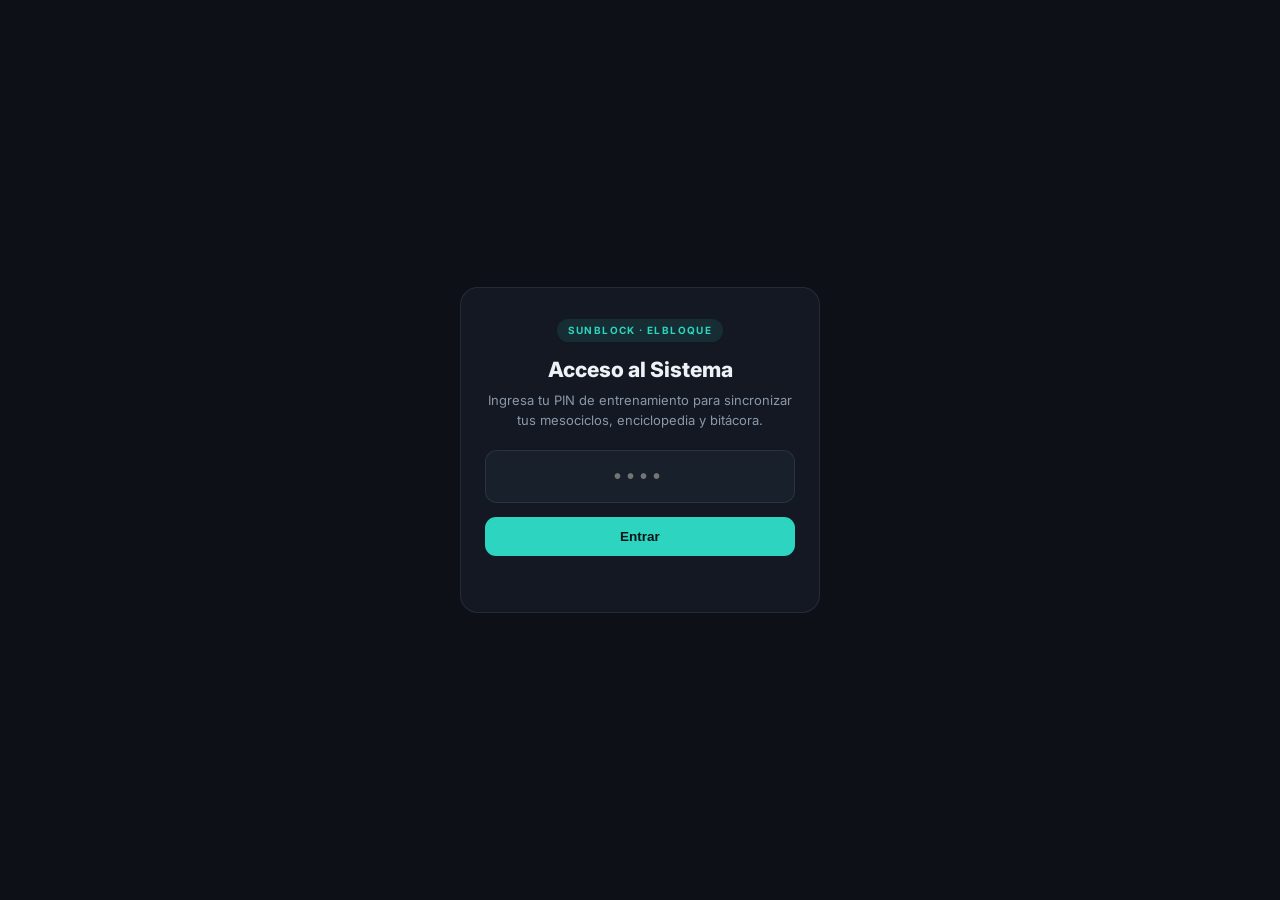
==== commit f53ce1d3: "Update index.html" ====
--- a/index.html
+++ b/index.html
@@ -40,11 +40,9 @@
       padding-bottom: 84px;
     }
 
-    .ui-icon {
-      display: inline-block;
-      vertical-align: middle;
-      flex-shrink: 0;
-    }
+    .ui-icon { display: inline-block; vertical-align: middle; flex-shrink: 0; }
+    .hidden { display: none !important; }
+    .muted-small { font-size: 12px; color: var(--text-muted); }
 
     /* PIN GATE */
     #pin-gate {
@@ -70,59 +68,58 @@
       width: 100%; padding: 14px; font-size: 20px; font-weight: 700;
       text-align: center; letter-spacing: 0.3em;
       background: var(--surface-2); border: 1px solid var(--border);
-      border-radius: 12px; color: var(--text); outline: none;
-      margin-bottom: 14px;
+      border-radius: 12px; color: var(--text); outline: none; margin-bottom: 14px;
     }
     .pin-input:focus { border-color: var(--accent); }
+    .pin-err { color: var(--red); font-size: 12px; margin-top: 10px; min-height: 18px; }
+
+    /* BUTTONS */
     .btn-primary {
       width: 100%; padding: 12px 16px; font-size: 13.5px; font-weight: 700;
       background: var(--accent); color: #071316; border: none;
-      border-radius: 11px; cursor: pointer; transition: background 0.15s, opacity 0.15s;
+      border-radius: 11px; cursor: pointer; transition: background 0.15s;
     }
     .btn-primary:hover { background: var(--accent-strong); color: #f8fafc; }
-    .btn-primary:active { opacity: 0.88; }
+    .btn-primary:disabled { opacity: 0.55; cursor: not-allowed; }
     .btn-secondary {
       display: inline-flex; align-items: center; justify-content: center; gap: 6px;
-      padding: 9px 13px; font-size: 12px; font-weight: 700;
+      padding: 8px 12px; font-size: 12px; font-weight: 700;
       background: var(--surface-2); color: var(--text);
       border: 1px solid var(--border); border-radius: 10px; cursor: pointer;
     }
     .btn-secondary:hover { border-color: rgba(45, 212, 191, 0.45); color: var(--accent); }
-    .pin-err { color: var(--red); font-size: 12px; margin-top: 10px; min-height: 18px; word-break: break-word; }
 
     /* HEADER */
     header {
       position: sticky; top: 0; z-index: 50;
-      background: rgba(13, 17, 23, 0.9); backdrop-filter: blur(12px);
-      border-bottom: 1px solid var(--hairline);
-      padding: 12px 16px;
+      background: rgba(13, 17, 23, 0.92); backdrop-filter: blur(12px);
+      border-bottom: 1px solid var(--hairline); padding: 12px 16px;
     }
     .header-top {
       max-width: 820px; margin: 0 auto;
       display: flex; align-items: center; justify-content: space-between; gap: 10px;
     }
-    .logo { font-weight: 800; font-size: 16.5px; letter-spacing: 0.05em; display: flex; align-items: center; gap: 8px; }
+    .header-actions { display: flex; gap: 8px; align-items: center; }
+    .logo { font-weight: 800; font-size: 16.5px; letter-spacing: 0.05em; }
     .logo span { color: var(--accent); }
     .sync-pill {
       display: inline-flex; align-items: center; gap: 6px;
-      font-size: 11px; font-weight: 600;
-      padding: 5px 10px; border-radius: 999px;
+      font-size: 11px; font-weight: 600; padding: 5px 10px; border-radius: 999px;
       background: transparent; border: 1px solid var(--border);
-      color: var(--text-muted); cursor: pointer; transition: border-color 0.15s, color 0.15s;
+      color: var(--text-muted); cursor: pointer;
     }
     .sync-pill:hover { border-color: rgba(45, 212, 191, 0.4); color: var(--text); }
     .subtle-reset-btn {
       display: inline-flex; align-items: center; gap: 4px;
       background: transparent; border: none; color: var(--text-muted);
-      font-size: 11px; font-weight: 600; padding: 4px 6px; border-radius: 8px;
-      cursor: pointer; transition: color 0.15s;
+      font-size: 11px; font-weight: 600; padding: 4px 6px; border-radius: 8px; cursor: pointer;
     }
     .subtle-reset-btn:hover { color: var(--accent); }
     .dot { width: 7px; height: 7px; border-radius: 50%; background: var(--yellow); }
     .dot.online { background: var(--green); }
     .dot.offline { background: var(--red); }
 
-    /* LAYOUT */
+    /* LAYOUT & CARDS */
     main { max-width: 820px; margin: 0 auto; padding: 16px; }
     .card {
       background: var(--surface); border: 1px solid var(--border);
@@ -134,10 +131,16 @@
       display: flex; align-items: center; justify-content: space-between; gap: 8px;
     }
 
-    /* CONTROLS */
-    .control-grid {
-      display: grid; grid-template-columns: 1fr auto; gap: 10px; align-items: center;
-    }
+    .alert-banner {
+      background: var(--yellow-soft); border: 1px solid rgba(251, 191, 36, 0.4);
+      border-radius: 12px; padding: 12px 14px; margin-bottom: 14px;
+      display: flex; align-items: center; justify-content: space-between; gap: 12px;
+      font-size: 12.5px; color: var(--yellow);
+    }
+    .alert-banner p { color: var(--text); font-size: 12px; margin-top: 2px; }
+
+    /* FORMS & CONTROLS */
+    .control-grid { display: grid; grid-template-columns: 1fr auto; gap: 10px; align-items: center; }
     select, input[type="text"], input[type="number"], textarea {
       width: 100%; background: var(--surface-2); border: 1px solid var(--hairline);
       color: var(--text); border-radius: 10px; padding: 10px 12px;
@@ -154,35 +157,40 @@
       font-size: 16px; font-weight: 700; width: 26px; height: 28px; cursor: pointer;
     }
     .week-stepper span { font-size: 12px; font-weight: 700; min-width: 58px; text-align: center; }
-
-    /* GROUP & TAG PILLS */
-    .grp-dot {
-      width: 9px; height: 9px; border-radius: 50%; display: inline-block; flex-shrink: 0;
-    }
+    .form-stack { display: grid; gap: 11px; }
+    .form-row-2 { display: grid; grid-template-columns: 1fr 1fr; gap: 10px; }
+    .field-lbl { display: block; font-size: 11.5px; font-weight: 600; color: var(--text-muted); margin-bottom: 4px; }
+
+    /* PILLS */
+    .grp-dot { width: 9px; height: 9px; border-radius: 50%; display: inline-block; flex-shrink: 0; }
     .grp-pill {
       display: inline-flex; align-items: center; gap: 6px;
       font-size: 10.5px; font-weight: 700; letter-spacing: 0.03em;
       padding: 3px 9px; border-radius: 999px;
     }
     .focus-badge {
-      display: inline-flex; align-items: center; gap: 4px;
-      font-size: 10.5px; font-weight: 600;
+      display: inline-flex; align-items: center; font-size: 10.5px; font-weight: 600;
       padding: 3px 8px; border-radius: 999px;
-      background: rgba(148, 163, 184, 0.1);
-      border: 1px solid rgba(148, 163, 184, 0.18);
+      background: rgba(148, 163, 184, 0.1); border: 1px solid rgba(148, 163, 184, 0.18);
       color: var(--text-muted);
     }
-
-    /* HOME: ENTRENAMIENTO DEL DÍA */
+    .pill-stat {
+      display: inline-flex; align-items: center; gap: 5px;
+      font-size: 10.5px; font-weight: 700; letter-spacing: 0.03em;
+      padding: 3px 9px; border-radius: 999px;
+    }
+    .pill-green { background: var(--green-soft); color: var(--green); }
+    .pill-yellow { background: var(--yellow-soft); color: var(--yellow); }
+    .pill-red { background: var(--red-soft); color: var(--red); }
+    .pill-blue { background: var(--aqua-sky-soft); color: var(--aqua-sky); }
+    .pill-accent { background: var(--accent-soft); color: var(--accent); }
+
+    /* HOME */
     .today-hero {
-      background: var(--surface-2);
-      border: 1px solid var(--border);
-      border-radius: 13px;
-      padding: 14px;
-    }
-    .today-top {
-      display: flex; justify-content: space-between; align-items: flex-start; gap: 10px;
-    }
+      background: var(--surface-2); border: 1px solid var(--border);
+      border-radius: 13px; padding: 14px;
+    }
+    .today-top, .day-head { display: flex; justify-content: space-between; align-items: flex-start; gap: 10px; }
     .today-title { font-size: 17px; font-weight: 800; margin-top: 6px; }
     .today-ex-list {
       margin-top: 10px; padding-top: 10px; border-top: 1px solid var(--hairline);
@@ -190,89 +198,58 @@
     }
     .today-ex-row {
       display: flex; justify-content: space-between; align-items: center; gap: 8px;
-      font-size: 12.5px; padding: 4px 0;
+      font-size: 12.5px; padding: 4px 0; cursor: pointer;
     }
     .today-ex-left { display: flex; align-items: center; gap: 8px; min-width: 0; }
     .today-ex-rx { font-size: 11.5px; color: var(--accent); font-weight: 600; white-space: nowrap; }
-    .today-actions {
-      display: flex; gap: 8px; flex-wrap: wrap; margin-top: 12px;
-    }
-
-    /* PLANNER SEMANAL */
-    .week-map {
-      display: grid; grid-template-columns: repeat(7, minmax(0, 1fr)); gap: 5px; margin-top: 8px;
-    }
+    .today-actions { display: flex; gap: 8px; flex-wrap: wrap; margin-top: 12px; }
+
+    .week-map { display: grid; grid-template-columns: repeat(7, minmax(0, 1fr)); gap: 5px; margin-top: 8px; }
     .day-node {
       min-width: 0; background: transparent; border: 1px solid var(--hairline);
-      border-radius: 10px; padding: 8px 3px; text-align: center;
-      cursor: pointer; transition: transform 0.12s, border-color 0.12s, background 0.12s;
-    }
-    .day-node:hover { border-color: rgba(45, 212, 191, 0.45); background: var(--surface-2); transform: translateY(-1px); }
+      border-radius: 10px; padding: 8px 3px; text-align: center; cursor: pointer;
+    }
+    .day-node:hover { border-color: rgba(45, 212, 191, 0.45); background: var(--surface-2); }
     .day-node.selected-day { border-color: var(--accent); background: var(--accent-soft); }
     .day-node .d-code { font-size: 11px; font-weight: 800; display: block; }
     .day-node .d-short {
       font-size: 9.5px; color: var(--text-muted); display: block;
       white-space: nowrap; overflow: hidden; text-overflow: ellipsis; margin-top: 2px;
     }
-    .day-node .d-status {
-      margin-top: 5px; display: flex; align-items: center; justify-content: center;
-      color: var(--text-muted);
-    }
+    .day-node .d-status { margin-top: 5px; display: flex; align-items: center; justify-content: center; color: var(--text-muted); }
     .day-node.done { background: var(--green-soft); border-color: rgba(52, 211, 153, 0.35); }
     .day-node.done .d-status { color: var(--green); }
     .day-node.rest { opacity: 0.72; }
     .day-node.pending { border-style: dashed; }
-
-    /* PLAN OVERVIEW / WEEKLY BREAKDOWN */
+    .legend-row { display: flex; gap: 14px; flex-wrap: wrap; margin-top: 10px; font-size: 11px; color: var(--text-muted); }
+
     .breakdown-list { display: grid; gap: 8px; margin-top: 8px; }
     .week-row {
       display: flex; justify-content: space-between; align-items: center; gap: 12px;
       padding: 10px 12px; border-radius: 11px;
-      border: 1px solid var(--hairline); background: var(--surface-2);
-      cursor: pointer; transition: border-color 0.15s, background 0.15s;
-    }
-    .week-row:hover { border-color: rgba(45, 212, 191, 0.4); }
+      border: 1px solid var(--hairline); background: var(--surface-2); cursor: pointer;
+    }
     .week-row.active-week { border-color: var(--accent); background: var(--accent-soft); }
-    .week-row-num { font-size: 12px; font-weight: 800; color: var(--accent); }
-    .week-row-phase { font-size: 13px; font-weight: 700; color: var(--text); }
+    .week-row-num { font-size: 11px; font-weight: 800; color: var(--accent); }
+    .week-row-phase { font-size: 13px; font-weight: 700; }
     .week-row-desc { font-size: 11.5px; color: var(--text-muted); margin-top: 2px; }
     .week-row-meta { text-align: right; flex-shrink: 0; }
 
-    .pill-stat {
-      display: inline-flex; align-items: center; gap: 5px;
-      font-size: 10.5px; font-weight: 700; letter-spacing: 0.03em;
-      padding: 3px 9px; border-radius: 999px;
-    }
-    .pill-green { background: var(--green-soft); color: var(--green); }
-    .pill-yellow { background: var(--yellow-soft); color: var(--yellow); }
-    .pill-red { background: var(--red-soft); color: var(--red); }
-    .pill-blue { background: var(--aqua-sky-soft); color: var(--aqua-sky); }
-    .pill-accent { background: var(--accent-soft); color: var(--accent); }
-
-    /* TABS ENTRENAR */
-    .day-tabs {
-      display: flex; gap: 6px; overflow-x: auto; padding-bottom: 6px; margin-bottom: 12px;
-    }
+    /* TRAIN & TIMER */
+    .day-tabs { display: flex; gap: 6px; overflow-x: auto; padding-bottom: 6px; margin-bottom: 12px; }
     .day-tab {
       flex: 0 0 auto; background: var(--surface); border: 1px solid var(--hairline);
       color: var(--text-muted); border-radius: 10px; padding: 8px 12px;
       font-size: 12px; font-weight: 700; cursor: pointer; text-align: left;
     }
-    .day-tab.active {
-      background: var(--accent-soft); border-color: rgba(45, 212, 191, 0.5); color: var(--text);
-    }
+    .day-tab.active { background: var(--accent-soft); border-color: rgba(45, 212, 191, 0.5); color: var(--text); }
     .day-tab small { display: block; font-size: 10px; font-weight: 500; opacity: 0.8; }
 
-    /* CRONÓMETRO DUAL DE ENTRENAMIENTO */
     .timer-card {
-      background: var(--surface-2);
-      border: 1px solid var(--border);
-      border-radius: 15px; padding: 16px; margin-bottom: 14px;
-    }
-    .timer-top {
-      display: flex; justify-content: space-between; align-items: center; gap: 8px; margin-bottom: 10px;
-      flex-wrap: wrap;
-    }
+      background: var(--surface-2); border: 1px solid var(--border);
+      border-radius: 15px; padding: 16px; margin: 12px 0 14px;
+    }
+    .timer-top { display: flex; justify-content: space-between; align-items: center; gap: 8px; margin-bottom: 10px; flex-wrap: wrap; }
     .mode-switch {
       display: inline-flex; background: var(--bg); border: 1px solid var(--hairline);
       border-radius: 9px; padding: 2px; gap: 2px;
@@ -281,13 +258,8 @@
       background: transparent; border: none; color: var(--text-muted);
       font-size: 11px; font-weight: 700; padding: 4px 9px; border-radius: 7px; cursor: pointer;
     }
-    .mode-btn.active {
-      background: var(--accent-soft); color: var(--accent);
-    }
-    .phase-pill {
-      font-size: 10.5px; font-weight: 700; letter-spacing: 0.06em; text-transform: uppercase;
-      padding: 3px 10px; border-radius: 999px;
-    }
+    .mode-btn.active { background: var(--accent-soft); color: var(--accent); }
+    .phase-pill { font-size: 10.5px; font-weight: 700; letter-spacing: 0.06em; padding: 3px 10px; border-radius: 999px; }
     .p-prep { background: var(--aqua-sky-soft); color: var(--aqua-sky); }
     .p-work { background: var(--accent-soft); color: var(--accent); }
     .p-rest { background: var(--green-soft); color: var(--green); }
@@ -299,195 +271,124 @@
       padding: 9px 0; margin-bottom: 12px;
       display: flex; align-items: center; justify-content: space-between; gap: 8px; flex-wrap: wrap;
     }
-    .linked-ex-name { font-size: 13.5px; font-weight: 700; color: var(--text); }
+    .linked-ex-name { font-size: 13.5px; font-weight: 700; }
     .linked-ex-sub { font-size: 11.5px; color: var(--text-muted); margin-top: 1px; }
     .linked-done-btn {
       display: inline-flex; align-items: center; gap: 5px;
       background: transparent; border: 1px solid rgba(52, 211, 153, 0.35); color: var(--green);
       border-radius: 8px; padding: 5px 10px; font-size: 11px; font-weight: 700; cursor: pointer;
     }
-
-    .timer-stage {
-      display: flex; align-items: baseline; justify-content: space-between; gap: 12px; flex-wrap: wrap;
-    }
-    .timer-digits {
-      font-size: 46px; font-weight: 800; font-variant-numeric: tabular-nums;
-      letter-spacing: 0.02em; line-height: 1;
-    }
+    .timer-stage { display: flex; align-items: baseline; justify-content: space-between; gap: 12px; flex-wrap: wrap; }
+    .timer-digits { font-size: 46px; font-weight: 800; font-variant-numeric: tabular-nums; line-height: 1; }
     .timer-meta-right { text-align: right; }
-    .timer-sr { font-size: 13.5px; font-weight: 700; color: var(--text); }
+    .timer-sr { font-size: 13.5px; font-weight: 700; }
     .timer-total { font-size: 11.5px; color: var(--text-muted); margin-top: 2px; }
-
-    .phase-track {
-      width: 100%; height: 6px; background: var(--bg);
-      border-radius: 999px; overflow: hidden; margin: 12px 0;
-    }
-    .phase-fill {
-      height: 100%; width: 100%; background: var(--accent); transition: width 0.25s linear;
-    }
-
-    .timer-actions {
-      display: grid; grid-template-columns: 2fr 1fr 1fr 1fr; gap: 8px; margin-bottom: 10px;
-    }
-    @media (max-width: 520px) {
-      .timer-actions { grid-template-columns: 1fr 1fr; }
-    }
+    .phase-track { width: 100%; height: 6px; background: var(--bg); border-radius: 999px; overflow: hidden; margin: 12px 0; }
+    .phase-fill { height: 100%; width: 100%; background: var(--accent); transition: width 0.25s linear; }
+    .rest-presets { display: flex; gap: 6px; flex-wrap: wrap; margin-bottom: 8px; }
+    .preset-chip {
+      font-size: 11px; font-weight: 700; padding: 5px 10px; border-radius: 8px;
+      background: var(--bg); border: 1px solid var(--hairline); color: var(--text-muted); cursor: pointer;
+    }
+    .preset-chip.active { border-color: rgba(45, 212, 191, 0.5); color: var(--accent); background: var(--accent-soft); }
+    .timer-actions { display: grid; grid-template-columns: 2fr 1fr 1fr 1fr; gap: 8px; margin-bottom: 10px; }
+    @media (max-width: 520px) { .timer-actions { grid-template-columns: 1fr 1fr; } }
     .l-btn {
       display: inline-flex; align-items: center; justify-content: center; gap: 5px;
       padding: 9px 10px; border-radius: 10px; border: 1px solid var(--border);
       background: var(--surface); color: var(--text); font-size: 12px; font-weight: 700; cursor: pointer;
     }
-    .l-btn:hover { border-color: rgba(45, 212, 191, 0.4); }
     .l-btn.go { background: var(--accent); border-color: var(--accent); color: #071316; }
-
-    .rest-presets {
-      display: flex; gap: 6px; flex-wrap: wrap; margin-bottom: 8px;
-    }
-    .preset-chip {
-      font-size: 11px; font-weight: 700; padding: 5px 10px; border-radius: 8px;
-      background: var(--bg); border: 1px solid var(--hairline); color: var(--text-muted); cursor: pointer;
-    }
-    .preset-chip:hover, .preset-chip.active {
-      border-color: rgba(45, 212, 191, 0.5); color: var(--accent); background: var(--accent-soft);
-    }
-
-    .timer-params {
-      display: grid; grid-template-columns: repeat(6, minmax(0, 1fr)); gap: 6px; margin-top: 8px;
-    }
-    @media (max-width: 640px) {
-      .timer-params { grid-template-columns: repeat(3, minmax(0, 1fr)); }
-    }
-    .lp-box {
-      background: var(--bg); border: 1px solid var(--hairline); border-radius: 9px; padding: 6px 8px;
-    }
-    .lp-box label {
-      display: block; font-size: 9.5px; font-weight: 700; color: var(--text-muted); text-transform: uppercase; letter-spacing: 0.04em;
-    }
-    .lp-box input {
-      background: transparent; border: none; padding: 2px 0 0; font-size: 13.5px; font-weight: 800;
-    }
-
-    .timer-queue {
-      display: flex; gap: 6px; overflow-x: auto; padding-top: 10px; margin-top: 10px;
-      border-top: 1px solid var(--hairline);
-    }
+    .timer-params { display: grid; grid-template-columns: repeat(6, minmax(0, 1fr)); gap: 6px; margin-top: 8px; }
+    @media (max-width: 640px) { .timer-params { grid-template-columns: repeat(3, minmax(0, 1fr)); } }
+    .lp-box { background: var(--bg); border: 1px solid var(--hairline); border-radius: 9px; padding: 6px 8px; }
+    .lp-box label { display: block; font-size: 9.5px; font-weight: 700; color: var(--text-muted); text-transform: uppercase; }
+    .lp-box input { background: transparent; border: none; padding: 2px 0 0; font-size: 13.5px; font-weight: 800; }
+    .timer-queue { display: flex; gap: 6px; overflow-x: auto; padding-top: 10px; margin-top: 10px; border-top: 1px solid var(--hairline); }
     .q-chip {
       flex: 0 0 auto; font-size: 11px; font-weight: 600; padding: 5px 10px;
-      border-radius: 8px; border: 1px solid var(--hairline); background: transparent;
-      color: var(--text-muted); cursor: pointer;
-    }
-    .q-chip.active {
-      border-color: rgba(45, 212, 191, 0.55); background: var(--accent-soft); color: var(--accent); font-weight: 700;
-    }
-
-    /* WORKOUT SECTIONS */
-    .focus-banner {
-      border-left: 2px solid var(--accent);
-      padding: 6px 0 6px 12px; font-size: 12.5px; color: var(--text-muted); margin-bottom: 14px;
-    }
-    .sec-header {
-      font-size: 11.5px; font-weight: 800; text-transform: uppercase; letter-spacing: 0.07em;
-      color: var(--accent); margin: 16px 0 8px;
-    }
+      border-radius: 8px; border: 1px solid var(--hairline); background: transparent; color: var(--text-muted); cursor: pointer;
+    }
+    .q-chip.active { border-color: rgba(45, 212, 191, 0.55); background: var(--accent-soft); color: var(--accent); font-weight: 700; }
+
+    /* WORKOUT ITEMS */
+    .focus-banner { border-left: 2px solid var(--accent); padding: 6px 0 6px 12px; font-size: 12.5px; color: var(--text-muted); margin-top: 8px; }
+    .sec-header { font-size: 11.5px; font-weight: 800; text-transform: uppercase; letter-spacing: 0.07em; color: var(--accent); margin: 16px 0 8px; }
     .ex-item {
       display: flex; align-items: flex-start; gap: 10px;
-      background: transparent; border-bottom: 1px solid var(--hairline);
-      padding: 10px 4px;
-      transition: opacity 0.2s, background 0.2s;
-    }
-    .ex-item:last-child { border-bottom: none; }
+      border-bottom: 1px solid var(--hairline); padding: 10px 4px;
+    }
     .ex-item.active-linked { background: var(--accent-soft); border-radius: 10px; padding: 10px 8px; border-bottom-color: transparent; }
     .ex-item.checked { opacity: 0.48; }
-    .ex-check {
-      width: 18px; height: 18px; margin-top: 3px; accent-color: var(--accent); cursor: pointer;
-    }
-    .ex-thumb {
-      width: 64px; height: 44px; border-radius: 8px; object-fit: cover;
-      border: 1px solid var(--hairline); background: var(--surface-2); flex-shrink: 0; cursor: pointer;
-    }
+    .ex-check { width: 18px; height: 18px; margin-top: 3px; accent-color: var(--accent); cursor: pointer; }
+    .ex-thumb { width: 64px; height: 44px; border-radius: 8px; object-fit: cover; border: 1px solid var(--hairline); background: var(--surface-2); flex-shrink: 0; cursor: pointer; }
     .ex-body { flex: 1; cursor: pointer; }
-    .ex-name { font-size: 13.5px; font-weight: 700; color: var(--text); display: flex; align-items: center; gap: 7px; }
-    .ex-meta { font-size: 11.5px; color: var(--text-muted); margin-top: 3px; display: flex; flex-wrap: wrap; gap: 8px; align-items: center; }
+    .ex-name { font-size: 13.5px; font-weight: 700; display: flex; align-items: center; gap: 7px; flex-wrap: wrap; }
+    .ex-meta { font-size: 11.5px; color: var(--text-muted); margin-top: 4px; display: flex; flex-wrap: wrap; gap: 8px; align-items: center; }
     .ex-timer-btn {
       display: inline-flex; align-items: center; gap: 4px;
       background: var(--accent-soft); border: 1px solid rgba(45, 212, 191, 0.3); border-radius: 6px;
       color: var(--accent); padding: 2px 7px; font-size: 11px; font-weight: 700; cursor: pointer;
     }
+    .prog-chip {
+      font-size: 10px; font-weight: 700; padding: 2px 6px; border-radius: 6px;
+      background: var(--surface-2); border: 1px solid var(--border); color: var(--text-muted); cursor: pointer;
+    }
+    .prog-chip:hover { color: var(--accent); border-color: var(--accent); }
 
     /* ENCYCLOPEDIA */
-    .search-wrap {
-      position: relative; display: flex; align-items: center;
-    }
-    .search-wrap .search-icon {
-      position: absolute; left: 12px; color: var(--text-muted); pointer-events: none; display: flex;
-    }
+    .search-wrap { position: relative; display: flex; align-items: center; }
+    .search-wrap .search-icon { position: absolute; left: 12px; color: var(--text-muted); display: flex; }
     .search-wrap input { padding-left: 36px; padding-right: 34px; }
-    .search-clear {
-      position: absolute; right: 8px; background: transparent; border: none;
-      color: var(--text-muted); font-size: 14px; cursor: pointer; padding: 4px;
-    }
-    .groups-grid {
-      display: grid; grid-template-columns: repeat(2, minmax(0, 1fr)); gap: 8px; margin-top: 12px;
-    }
-    @media (min-width: 620px) {
-      .groups-grid { grid-template-columns: repeat(4, minmax(0, 1fr)); }
-    }
+    .search-clear { position: absolute; right: 8px; background: transparent; border: none; color: var(--text-muted); font-size: 14px; cursor: pointer; }
+    .groups-grid { display: grid; grid-template-columns: repeat(2, minmax(0, 1fr)); gap: 8px; margin-top: 12px; }
+    @media (min-width: 620px) { .groups-grid { grid-template-columns: repeat(4, minmax(0, 1fr)); } }
     .group-tile {
       display: flex; flex-direction: column; justify-content: space-between; gap: 8px;
       text-align: left; background: var(--surface-2); border: 1px solid var(--hairline);
       border-radius: 12px; padding: 11px 12px; cursor: pointer;
-      transition: border-color 0.15s, background 0.15s, transform 0.12s;
-    }
-    .group-tile:hover { transform: translateY(-1px); border-color: rgba(148, 163, 184, 0.35); }
+    }
     .group-tile-top { display: flex; align-items: center; justify-content: space-between; width: 100%; }
     .group-swatch { width: 12px; height: 12px; border-radius: 4px; }
     .group-count { font-size: 11px; font-weight: 700; color: var(--text-muted); }
-    .group-name { font-size: 12.5px; font-weight: 700; color: var(--text); line-height: 1.25; }
-
-    .focus-filter-bar {
-      display: flex; gap: 6px; overflow-x: auto; padding: 2px 0 8px; margin-bottom: 6px;
-    }
+    .group-name { font-size: 12.5px; font-weight: 700; line-height: 1.25; }
+    .focus-filter-bar { display: flex; gap: 6px; overflow-x: auto; padding: 2px 0 8px; margin-bottom: 6px; }
     .focus-chip {
       flex: 0 0 auto; font-size: 11px; font-weight: 600; padding: 4px 10px;
-      border-radius: 999px; border: 1px solid var(--hairline); background: var(--surface);
-      color: var(--text-muted); cursor: pointer;
-    }
-    .focus-chip.active {
-      background: var(--accent-soft); border-color: rgba(45, 212, 191, 0.55); color: var(--accent); font-weight: 700;
-    }
-
+      border-radius: 999px; border: 1px solid var(--hairline); background: var(--surface); color: var(--text-muted); cursor: pointer;
+    }
+    .focus-chip.active { background: var(--accent-soft); border-color: rgba(45, 212, 191, 0.55); color: var(--accent); font-weight: 700; }
+    .ency-subheader { display: flex; align-items: center; justify-content: space-between; margin: 0 2px 10px; font-size: 12px; font-weight: 700; color: var(--text-muted); }
     .ency-card {
       background: var(--surface); border: 1px solid var(--border);
       border-radius: 12px; padding: 14px; margin-bottom: 10px; cursor: pointer;
-      display: flex; gap: 12px; align-items: flex-start; transition: border-color 0.15s;
-      position: relative; overflow: hidden;
-    }
-    .ency-card:hover { border-color: rgba(45, 212, 191, 0.45); }
+      display: flex; gap: 12px; align-items: flex-start;
+    }
     .ency-accent-bar { width: 4px; align-self: stretch; border-radius: 4px; flex-shrink: 0; }
-    .ency-img {
-      width: 78px; height: 54px; border-radius: 8px; object-fit: cover;
-      border: 1px solid var(--hairline); background: var(--surface-2); flex-shrink: 0;
-    }
-    .ency-top { display: flex; justify-content: flex-start; align-items: center; gap: 6px; margin-bottom: 5px; flex-wrap: wrap; }
+    .ency-img { width: 78px; height: 54px; border-radius: 8px; object-fit: cover; border: 1px solid var(--hairline); background: var(--surface-2); flex-shrink: 0; }
+    .ency-top { display: flex; align-items: center; gap: 6px; margin-bottom: 5px; flex-wrap: wrap; }
     .ency-title { font-size: 14px; font-weight: 700; }
 
-    /* VISTA DEDICADA DETALLE DE EJERCICIO */
-    .detail-header {
-      display: flex; align-items: center; justify-content: space-between;
-      gap: 10px; flex-wrap: wrap; margin-bottom: 14px;
-    }
-    .detail-hero-img {
-      width: 100%; max-height: 260px; object-fit: contain;
-      background: var(--surface-2); border: 1px solid var(--hairline);
-      border-radius: 13px; margin: 12px 0;
-    }
-    .detail-steps {
-      padding-left: 20px; margin: 10px 0 14px; font-size: 13.5px;
-      color: var(--text); display: grid; gap: 8px;
-    }
-
-    /* LOG FORM */
-    .traffic-selector { display: grid; grid-template-columns: repeat(3, 1fr); gap: 8px; margin-top: 6px; }
+    .detail-header { display: flex; align-items: center; justify-content: space-between; gap: 10px; flex-wrap: wrap; margin-bottom: 14px; }
+    .detail-hero-img { width: 100%; max-height: 240px; object-fit: contain; background: var(--surface-2); border: 1px solid var(--hairline); border-radius: 13px; margin: 12px 0; }
+    .detail-steps { padding-left: 20px; margin: 10px 0 14px; font-size: 13.5px; display: grid; gap: 8px; }
+    .chain-box { display: grid; grid-template-columns: 1fr 1fr; gap: 8px; margin-top: 12px; }
+    .chain-btn {
+      text-align: left; background: var(--surface-2); border: 1px solid var(--border);
+      border-radius: 10px; padding: 9px 11px; color: var(--text); cursor: pointer;
+    }
+    .chain-btn small { display: block; font-size: 10px; color: var(--accent); font-weight: 700; text-transform: uppercase; }
+    .chain-btn span { font-size: 12px; font-weight: 700; }
+
+    /* KPI & LOGS */
+    .kpi-grid { display: grid; grid-template-columns: repeat(3, minmax(0, 1fr)); gap: 8px; }
+    @media (max-width: 540px) { .kpi-grid { grid-template-columns: repeat(2, minmax(0, 1fr)); } }
+    .kpi-tile { background: var(--surface-2); border: 1px solid var(--hairline); border-radius: 11px; padding: 10px 12px; }
+    .kpi-lbl { font-size: 10px; font-weight: 700; text-transform: uppercase; color: var(--text-muted); }
+    .kpi-val { font-size: 16px; font-weight: 800; margin-top: 3px; color: var(--text); }
+    .kpi-sub { font-size: 10.5px; color: var(--accent); margin-top: 1px; }
+
+    .traffic-selector { display: grid; grid-template-columns: repeat(3, 1fr); gap: 8px; }
     .t-btn {
       display: inline-flex; align-items: center; justify-content: center; gap: 6px;
       padding: 9px; border-radius: 10px; border: 1px solid var(--hairline);
@@ -496,14 +397,18 @@
     .t-btn.active.verde { background: var(--green-soft); border-color: rgba(52, 211, 153, 0.45); color: var(--green); }
     .t-btn.active.amarillo { background: var(--yellow-soft); border-color: rgba(251, 191, 36, 0.45); color: var(--yellow); }
     .t-btn.active.rojo { background: var(--red-soft); border-color: rgba(248, 113, 113, 0.45); color: var(--red); }
+
+    .log-item { border-bottom: 1px solid var(--hairline); padding: 11px 0; font-size: 12.5px; }
+    .log-item:last-child { border-bottom: none; }
+    .log-head { display: flex; justify-content: space-between; align-items: center; gap: 8px; font-weight: 700; }
+    .log-meta { color: var(--text-muted); font-size: 11.5px; margin-top: 3px; display: flex; flex-wrap: wrap; gap: 8px; align-items: center; }
 
     /* BOTTOM NAV */
     nav.bottom-nav {
       position: fixed; bottom: 0; left: 0; right: 0; z-index: 60;
       background: rgba(19, 24, 34, 0.96); backdrop-filter: blur(12px);
       border-top: 1px solid var(--hairline);
-      display: grid; grid-template-columns: repeat(4, 1fr);
-      height: 64px;
+      display: grid; grid-template-columns: repeat(4, 1fr); height: 64px;
     }
     .nav-btn {
       background: transparent; border: none; color: var(--text-muted);
@@ -516,17 +421,16 @@
     /* MODAL */
     .modal-backdrop {
       position: fixed; inset: 0; z-index: 100;
-      background: rgba(0, 0, 0, 0.75);
-      display: none; align-items: flex-end; justify-content: center;
-      padding: 12px;
+      background: rgba(0, 0, 0, 0.78);
+      display: none; align-items: flex-end; justify-content: center; padding: 12px;
     }
     .modal-backdrop.open { display: flex; }
     .modal-box {
-      width: 100%; max-width: 560px; max-height: 85vh; overflow-y: auto;
-      background: var(--surface); border: 1px solid var(--border);
-      border-radius: 18px; padding: 20px;
-    }
-    .hidden { display: none !important; }
+      width: 100%; max-width: 540px; max-height: 85vh; overflow-y: auto;
+      background: var(--surface); border: 1px solid var(--border); border-radius: 18px; padding: 20px;
+    }
+    .modal-head { display: flex; justify-content: space-between; align-items: center; }
+    .close-x { background: none; border: none; color: var(--text-muted); font-size: 20px; cursor: pointer; }
   </style>
 </head>
 <body>
@@ -536,7 +440,7 @@
     <div class="pin-card">
       <div class="brand-badge">SUNBLOCK · ELBLOQUE</div>
       <h1>Acceso al Sistema</h1>
-      <p>Ingresa tu PIN de entrenamiento para cargar tu plan Eric Hörst y bitácora.</p>
+      <p>Ingresa tu PIN de entrenamiento para sincronizar tus mesociclos, enciclopedia y bitácora.</p>
       <input id="pin-input" class="pin-input" type="password" inputmode="numeric" maxlength="6" placeholder="••••" autocomplete="off" />
       <button type="button" id="pin-submit-btn" class="btn-primary">Entrar</button>
       <div id="pin-err" class="pin-err"></div>
@@ -547,11 +451,11 @@
   <header>
     <div class="header-top">
       <div class="logo">SUN<span>BLOCK</span></div>
-      <div style="display:flex; gap:8px; align-items:center;">
-        <button type="button" class="sync-pill" onclick="openConfigModal()" title="Configurar URL de Apps Script" aria-label="Configurar URL de Apps Script">
+      <div class="header-actions">
+        <button type="button" class="sync-pill" onclick="openConfigModal()" title="Configurar URL de Apps Script">
           <span id="hdr-gear-icon"></span>
         </button>
-        <button type="button" class="sync-pill" onclick="syncFromSheets()">
+        <button type="button" class="sync-pill" onclick="syncFromSheets(true)">
           <span id="sync-dot" class="dot"></span>
           <span id="sync-label">Respaldo Local</span>
         </button>
@@ -560,12 +464,21 @@
   </header>
 
   <main>
-    <!-- SELECTOR GLOBAL DE PLAN Y SEMANA -->
+    <!-- ALERTA HÖRST DE DESCARGA AUTOMÁTICA -->
+    <div id="deload-alert-banner" class="alert-banner hidden">
+      <div>
+        <strong>Alerta Tendinosa Activa (Regla Hörst)</strong>
+        <p id="deload-alert-text">Se detectó semáforo amarillo/rojo en dedos o codos. Se priorizan variantes seguras.</p>
+      </div>
+      <button type="button" class="btn-secondary" onclick="dismissDeloadBanner()">Entendido</button>
+    </div>
+
+    <!-- SELECTOR GLOBAL DE MESOCICLO Y SEMANA -->
     <div id="global-plan-card" class="card">
       <div class="card-title">
-        <span>Plan Activo y Semana</span>
+        <span>Mesociclo Activo y Semana</span>
         <div style="display:flex; align-items:center; gap:6px;">
-          <button type="button" class="subtle-reset-btn" onclick="resetCurrentBlock()" title="Reiniciar progreso de la semana y casillas">
+          <button type="button" class="subtle-reset-btn" onclick="resetCurrentBlock()" title="Reiniciar casillas de la semana">
             <span id="reset-block-icon"></span>
             <span>Reiniciar</span>
           </button>
@@ -580,14 +493,14 @@
           <button type="button" onclick="changeWeek(1)" aria-label="Semana siguiente">+</button>
         </div>
       </div>
-      <p id="phase-desc" style="font-size:12px; color:var(--text-muted); margin-top:8px;"></p>
+      <p id="phase-desc" class="muted-small" style="margin-top:8px;"></p>
     </div>
 
-    <!-- VISTA 1: INICIO -->
+    <!-- VISTA 1: INICIO / HOY -->
     <section id="view-home">
       <div class="card">
         <div class="card-title">
-          <span>Entrenamiento del Día · <span id="home-today-code">D1</span></span>
+          <span>Sesión Activa · <span id="home-today-code">D1</span></span>
           <span id="home-today-pct" class="pill-stat pill-blue">0% Sem</span>
         </div>
         <div id="home-today-hero" class="today-hero"></div>
@@ -595,19 +508,19 @@
 
       <div class="card">
         <div class="card-title">
-          <span>Planner de la Semana · Sem <span id="home-map-week">1</span></span>
-          <span style="font-size:10px; font-weight:500;">Toca un día para ver su sesión</span>
+          <span>Planner Semanal · Sem <span id="home-map-week">1</span></span>
+          <span style="font-size:10px; font-weight:500;">Toca un día para ver su rutina</span>
         </div>
         <div id="home-week-map" class="week-map"></div>
-        <div id="home-legend" style="display:flex; gap:14px; flex-wrap:wrap; margin-top:10px; font-size:11px; color:var(--text-muted);"></div>
+        <div id="home-legend" class="legend-row"></div>
       </div>
 
       <div class="card">
         <div class="card-title">
-          <span>Estructura del Mesociclo (Periodización)</span>
+          <span>Estructura del Mesociclo</span>
           <span id="home-overview-count" style="font-size:10.5px; font-weight:600;">6 semanas</span>
         </div>
-        <p id="home-overview-summary" style="font-size:12px; color:var(--text-muted); margin-bottom:6px;"></p>
+        <p id="home-overview-summary" class="muted-small" style="margin-bottom:6px;"></p>
         <div id="home-weekly-breakdown" class="breakdown-list"></div>
       </div>
     </section>
@@ -616,7 +529,7 @@
     <section id="view-train" class="hidden">
       <div id="day-tabs" class="day-tabs"></div>
       <div class="card">
-        <div style="display:flex; justify-content:space-between; align-items:flex-start; gap:8px; margin-bottom:8px;">
+        <div class="day-head">
           <div>
             <span id="day-tag" class="pill-stat pill-accent">SESIÓN</span>
             <h2 id="day-title" style="font-size:18px; font-weight:800; margin-top:6px;">Título del día</h2>
@@ -625,7 +538,7 @@
         </div>
         <div id="day-focus" class="focus-banner"></div>
 
-        <!-- TEMPORIZADOR DUAL EN ESPAÑOL (DESCANSO ENTRE SERIES vs INTERVALOS) -->
+        <!-- TEMPORIZADOR DUAL INTELIGENTE -->
         <div class="timer-card">
           <div class="timer-top">
             <div class="mode-switch">
@@ -638,11 +551,11 @@
           <div class="linked-ex-bar">
             <div>
               <div id="lat-ex-title" class="linked-ex-name">Sin ejercicio cargado</div>
-              <div id="lat-ex-sub" class="linked-ex-sub">Toca "Cargar en Timer" en cualquier ejercicio</div>
+              <div id="lat-ex-sub" class="linked-ex-sub">Toca "Timer" en cualquier ejercicio</div>
             </div>
             <button type="button" id="lat-check-btn" class="linked-done-btn" onclick="completeLinkedExercise()">
               <span id="lat-check-icon"></span>
-              <span>Marcar hecho</span>
+              <span>Completado</span>
             </button>
           </div>
 
@@ -686,37 +599,19 @@
           </div>
 
           <div id="lat-params-panel" class="timer-params hidden">
-            <div class="lp-box">
-              <label>Prep (s)</label>
-              <input id="lat-prep" type="number" min="0" max="60" value="5" onchange="applyIntervalInputs()" />
-            </div>
-            <div class="lp-box">
-              <label>Trabajo (s)</label>
-              <input id="lat-work" type="number" min="1" max="600" value="10" onchange="applyIntervalInputs()" />
-            </div>
-            <div class="lp-box">
-              <label>Pausa Rep (s)</label>
-              <input id="lat-rest" type="number" min="0" max="600" value="0" onchange="applyIntervalInputs()" />
-            </div>
-            <div class="lp-box">
-              <label>Reps</label>
-              <input id="lat-reps" type="number" min="1" max="50" value="1" onchange="applyIntervalInputs()" />
-            </div>
-            <div class="lp-box">
-              <label>Series</label>
-              <input id="lat-sets" type="number" min="1" max="30" value="4" onchange="applyIntervalInputs()" />
-            </div>
-            <div class="lp-box">
-              <label>Pausa Serie (s)</label>
-              <input id="lat-setrest" type="number" min="0" max="900" value="180" onchange="applyIntervalInputs()" />
-            </div>
+            <div class="lp-box"><label>Prep (s)</label><input id="lat-prep" type="number" min="0" max="60" value="5" onchange="applyIntervalInputs()" /></div>
+            <div class="lp-box"><label>Trabajo (s)</label><input id="lat-work" type="number" min="1" max="1800" value="10" onchange="applyIntervalInputs()" /></div>
+            <div class="lp-box"><label>Pausa Rep (s)</label><input id="lat-rest" type="number" min="0" max="600" value="0" onchange="applyIntervalInputs()" /></div>
+            <div class="lp-box"><label>Reps</label><input id="lat-reps" type="number" min="1" max="50" value="1" onchange="applyIntervalInputs()" /></div>
+            <div class="lp-box"><label>Series</label><input id="lat-sets" type="number" min="1" max="30" value="4" onchange="applyIntervalInputs()" /></div>
+            <div class="lp-box"><label>Pausa Serie (s)</label><input id="lat-setrest" type="number" min="0" max="900" value="180" onchange="applyIntervalInputs()" /></div>
           </div>
 
           <div id="lat-queue" class="timer-queue"></div>
         </div>
 
         <div id="day-sections"></div>
-        <button type="button" class="btn-primary" style="margin-top:14px;" onclick="goToLogCurrentDay()">Registrar esta sesión en Bitácora</button>
+        <button type="button" class="btn-primary" style="margin-top:14px;" onclick="goToLogCurrentDay()">Cerrar y Registrar Sesión en Bitácora</button>
       </div>
     </section>
 
@@ -725,24 +620,21 @@
       <div id="ency-browser">
         <div class="card">
           <div class="card-title">
-            <span>Enciclopedia de Ejercicios</span>
-            <button type="button" class="sync-pill" style="border-color:rgba(45, 212, 191, 0.45); color:var(--accent);" onclick="openNewExModal()">
-              <span id="ency-plus-icon"></span>
-              <span>Nuevo</span>
-            </button>
+            <span>Enciclopedia de Ejercicios (5 Pilares)</span>
+            <span id="ency-total-badge" class="pill-stat pill-accent">135</span>
           </div>
           <div class="search-wrap">
             <span id="ency-search-icon" class="search-icon"></span>
-            <input id="ency-search" type="text" placeholder="Buscar ejercicio, pilar o músculo..." oninput="onEncySearchInput()" />
-            <button type="button" id="ency-search-clear" class="search-clear hidden" onclick="clearEncySearch()" aria-label="Limpiar búsqueda">✕</button>
+            <input id="ency-search" type="text" placeholder="Buscar ejercicio, pilar o enfoque..." oninput="onEncySearchInput()" />
+            <button type="button" id="ency-search-clear" class="search-clear hidden" onclick="clearEncySearch()">✕</button>
           </div>
           <div id="ency-groups-grid" class="groups-grid"></div>
         </div>
 
         <div id="ency-focus-bar" class="focus-filter-bar"></div>
 
-        <div style="display:flex; align-items:center; justify-content:space-between; margin:0 2px 10px;">
-          <span id="ency-active-heading" style="font-size:12px; font-weight:700; color:var(--text-muted);">Todos los ejercicios</span>
+        <div class="ency-subheader">
+          <span id="ency-active-heading">Todos los ejercicios</span>
           <button type="button" id="ency-show-all-btn" class="subtle-reset-btn hidden" onclick="clearEncyFilters()">Ver todos</button>
         </div>
 
@@ -752,45 +644,73 @@
       <div id="ency-detail" class="hidden"></div>
     </section>
 
-    <!-- VISTA 4: BITÁCORA -->
+    <!-- VISTA 4: BITÁCORA Y MÉTRICAS -->
     <section id="view-log" class="hidden">
       <div class="card">
-        <div class="card-title"><span>Registrar Sesión en Google Sheets</span></div>
-        <div style="display:grid; gap:10px;">
+        <div class="card-title">
+          <span>Perfil y Métricas · ELBLOQUE</span>
+          <button type="button" class="subtle-reset-btn" onclick="openBenchmarkModal()">Editar Benchmarks</button>
+        </div>
+        <div id="kpi-grid" class="kpi-grid"></div>
+      </div>
+
+      <div class="card">
+        <div class="card-title"><span>Registrar Sesión en Bitácora</span></div>
+        <div class="form-stack">
+          <div class="form-row-2">
+            <div>
+              <label class="field-lbl">Día del Microciclo</label>
+              <select id="log-day" onchange="onLogDayChange()"></select>
+            </div>
+            <div>
+              <label class="field-lbl">Duración Real (min)</label>
+              <input id="log-duration" type="number" min="0" max="240" value="75" />
+            </div>
+          </div>
+
+          <div class="form-row-2">
+            <div>
+              <label class="field-lbl">Energía Previa (Readiness 1–10)</label>
+              <input id="log-readiness" type="number" min="1" max="10" value="8" />
+            </div>
+            <div>
+              <label class="field-lbl">Esfuerzo Percibido (RPE 0–10)</label>
+              <input id="log-rpe" type="number" min="0" max="10" value="7" />
+            </div>
+          </div>
+
           <div>
-            <label style="font-size:12px; color:var(--text-muted);">Día del Microciclo</label>
-            <select id="log-day"></select>
-          </div>
-          <div>
-            <label style="font-size:12px; color:var(--text-muted);">Esfuerzo Percibido (RPE 1 a 10)</label>
-            <input id="log-rpe" type="number" min="1" max="10" value="7" />
-          </div>
-          <div>
-            <label style="font-size:12px; color:var(--text-muted);">Semáforo Dedos / Poleas</label>
+            <label class="field-lbl">Semáforo Dedos / Poleas</label>
             <div class="traffic-selector" id="dedos-selector">
               <button type="button" class="t-btn active verde" onclick="setTraffic('dedos','verde',this)"><span class="t-dot verde"></span><span>Verde</span></button>
               <button type="button" class="t-btn amarillo" onclick="setTraffic('dedos','amarillo',this)"><span class="t-dot amarillo"></span><span>Amarillo</span></button>
               <button type="button" class="t-btn rojo" onclick="setTraffic('dedos','rojo',this)"><span class="t-dot rojo"></span><span>Rojo</span></button>
             </div>
           </div>
+
           <div>
-            <label style="font-size:12px; color:var(--text-muted);">Semáforo Codos / Hombros</label>
+            <label class="field-lbl">Semáforo Codos / Hombros</label>
             <div class="traffic-selector" id="codos-selector">
               <button type="button" class="t-btn active verde" onclick="setTraffic('codos','verde',this)"><span class="t-dot verde"></span><span>Verde</span></button>
               <button type="button" class="t-btn amarillo" onclick="setTraffic('codos','amarillo',this)"><span class="t-dot amarillo"></span><span>Amarillo</span></button>
               <button type="button" class="t-btn rojo" onclick="setTraffic('codos','rojo',this)"><span class="t-dot rojo"></span><span>Rojo</span></button>
             </div>
           </div>
+
           <div>
-            <label style="font-size:12px; color:var(--text-muted);">Notas de sesión o desvíos</label>
-            <textarea id="log-note" rows="2" placeholder="Ej. Regleta 20mm sólida, cambié jueves por viernes..."></textarea>
-          </div>
-          <button type="button" id="btn-save-log" class="btn-primary" onclick="submitLog()">Guardar en Bitácora</button>
+            <label class="field-lbl">Notas de sesión, lastre (+kg) o grado encadenado</label>
+            <textarea id="log-note" rows="3" placeholder="Ej. Regleta 20mm con +15kg sólida; en remo llegué al fallo en serie 3..."></textarea>
+          </div>
+
+          <button type="button" id="btn-save-log" class="btn-primary" onclick="submitLog()">Guardar en Google Sheets</button>
         </div>
       </div>
 
       <div class="card">
-        <div class="card-title"><span>Historial Reciente (4_BITACORA)</span></div>
+        <div class="card-title">
+          <span>Historial (4_BITACORA)</span>
+          <span id="pending-queue-badge" class="pill-stat pill-yellow hidden">Pendiente sync</span>
+        </div>
         <div id="log-history"></div>
       </div>
     </section>
@@ -812,330 +732,327 @@
     </button>
   </nav>
 
-  <!-- MODAL NUEVO EJERCICIO -->
-  <div id="new-ex-modal" class="modal-backdrop" onclick="if(event.target===this) closeNewExModal()">
+  <!-- MODAL EDITAR REGISTRO DE BITÁCORA -->
+  <div id="edit-log-modal" class="modal-backdrop" onclick="if(event.target===this) closeEditLogModal()">
     <div class="modal-box">
-      <div style="display:flex; justify-content:space-between; align-items:center;">
-        <h3 style="font-size:16px; font-weight:800;">Nuevo Ejercicio</h3>
-        <button type="button" onclick="closeNewExModal()" style="background:none; border:none; color:var(--text-muted); font-size:20px; cursor:pointer;" aria-label="Cerrar">✕</button>
+      <div class="modal-head">
+        <h3>Editar Registro de Bitácora</h3>
+        <button type="button" onclick="closeEditLogModal()" class="close-x">✕</button>
       </div>
-      <div style="display:grid; gap:10px; margin-top:12px;">
-        <input id="nex-name" type="text" placeholder="Nombre del ejercicio" />
-        <select id="nex-group"></select>
-        <input id="nex-focus" type="text" placeholder="Pilar / Enfoque (ej. Tren inferior, Antagonistas y Estabilizadores)" />
-        <input id="nex-goal" type="text" placeholder="Objetivo principal del ejercicio" />
-        <input id="nex-media" type="text" placeholder="Ruta imagen (ej. assets/ex-hang20.webp)" />
-        <textarea id="nex-steps" rows="3" placeholder="Pasos separados por | (ej. Paso 1|Paso 2|Paso 3)"></textarea>
-        <input id="nex-alt" type="text" placeholder="Alternativa segura (si hay molestia o falta equipo)" />
-        <button type="button" id="btn-save-ex" class="btn-primary" onclick="saveNewExercise()">Guardar en Enciclopedia</button>
+      <input type="hidden" id="edit-row-index" />
+      <div class="form-stack" style="margin-top:12px;">
+        <div class="form-row-2">
+          <div>
+            <label class="field-lbl">RPE (0–10)</label>
+            <input id="edit-rpe" type="number" min="0" max="10" />
+          </div>
+          <div>
+            <label class="field-lbl">Duración (min)</label>
+            <input id="edit-duration" type="number" min="0" max="240" />
+          </div>
+        </div>
+        <div class="form-row-2">
+          <div>
+            <label class="field-lbl">Dedos</label>
+            <select id="edit-dedos">
+              <option value="verde">Verde</option>
+              <option value="amarillo">Amarillo</option>
+              <option value="rojo">Rojo</option>
+            </select>
+          </div>
+          <div>
+            <label class="field-lbl">Codos</label>
+            <select id="edit-codos">
+              <option value="verde">Verde</option>
+              <option value="amarillo">Amarillo</option>
+              <option value="rojo">Rojo</option>
+            </select>
+          </div>
+        </div>
+        <div>
+          <label class="field-lbl">Notas</label>
+          <textarea id="edit-note" rows="3"></textarea>
+        </div>
+        <button type="button" id="btn-update-log" class="btn-primary" onclick="saveEditedLog()">Actualizar en Sheets</button>
       </div>
     </div>
   </div>
 
+  <!-- MODAL EDITAR BENCHMARKS -->
+  <div id="bench-modal" class="modal-backdrop" onclick="if(event.target===this) closeBenchmarkModal()">
+    <div class="modal-box">
+      <div class="modal-head">
+        <h3>Benchmarks Atleta · ELBLOQUE</h3>
+        <button type="button" onclick="closeBenchmarkModal()" class="close-x">✕</button>
+      </div>
+      <div class="form-stack" style="margin-top:12px;">
+        <div>
+          <label class="field-lbl">Peso Corporal (kg)</label>
+          <input id="bm-weight" type="number" step="0.5" placeholder="68" />
+        </div>
+        <div>
+          <label class="field-lbl">Carga Máxima 20mm (+kg)</label>
+          <input id="bm-hang" type="number" step="0.5" placeholder="15" />
+        </div>
+        <div>
+          <label class="field-lbl">Grado Máximo Búlder Placa</label>
+          <input id="bm-slab" type="text" placeholder="V5 (6C)" />
+        </div>
+        <div>
+          <label class="field-lbl">Grado Máximo Búlder Desplome</label>
+          <input id="bm-overhang" type="text" placeholder="V4 (6B+)" />
+        </div>
+        <button type="button" id="btn-save-bm" class="btn-primary" onclick="saveBenchmarks()">Guardar Benchmarks</button>
+      </div>
+    </div>
+  </div>
+
   <!-- MODAL CONFIGURACIÓN URL APPS SCRIPT -->
   <div id="cfg-modal" class="modal-backdrop" onclick="if(event.target===this) closeConfigModal()">
     <div class="modal-box">
-      <div style="display:flex; justify-content:space-between; align-items:center;">
-        <h3 style="font-size:16px; font-weight:800;">Conexión Google Sheets (/exec)</h3>
-        <button type="button" onclick="closeConfigModal()" style="background:none; border:none; color:var(--text-muted); font-size:20px; cursor:pointer;" aria-label="Cerrar">✕</button>
+      <div class="modal-head">
+        <h3>Conexión Google Sheets (/exec)</h3>
+        <button type="button" onclick="closeConfigModal()" class="close-x">✕</button>
       </div>
-      <p style="font-size:12px; color:var(--text-muted); margin:8px 0 12px;">
-        Pega la URL de implementación web de tu proyecto Apps Script para sincronizar bloques, enciclopedia y bitácora.
+      <p class="muted-small" style="margin:8px 0 12px;">
+        URL activa de tu proyecto Apps Script vinculada a SUNBLOCK_DB.
       </p>
-      <input id="api-url-input" type="text" placeholder="https://script.google.com/macros/s/.../exec" />
+      <input id="api-url-input" type="text" />
       <button type="button" class="btn-primary" style="margin-top:12px;" onclick="saveApiUrl()">Guardar y Sincronizar</button>
     </div>
   </div>
 
   <script>
-    const DEFAULT_API_URL = "https://script.google.com/macros/s/AKfycbyZNbEWVu5_YoxPGNeeEJppnAo3WOuPtAy0nHZdVuZOV9iY-d5G1OjTaB0MVwIlA9iV0g/exec";
-
-    // Los 4 Pilares oficiales de Eric Hörst + 5to Pilar "Tren inferior" + Categorías técnicas
-    const EXERCISE_GROUPS = [
-      { id: "Strength & Power", name: "Fuerza y Potencia",             color: "#fb7185", soft: "rgba(251, 113, 133, 0.13)" },
-      { id: "Power Endurance",  name: "Fuerza-Resistencia",            color: "#fb923c", soft: "rgba(251, 146, 60, 0.14)" },
-      { id: "Aerobic Base",     name: "Base Aeróbica",                 color: "#38bdf8", soft: "rgba(56, 189, 248, 0.13)" },
-      { id: "Conditioning",     name: "Tren inferior",                 color: "#fbbf24", soft: "rgba(251, 191, 36, 0.13)" },
-      { id: "Flexibility",      name: "Antagonistas y Estabilizadores",color: "#34d399", soft: "rgba(52, 211, 153, 0.13)" },
-      { id: "Fingerboard",      name: "Multipresa / Dedos",            color: "#2dd4bf", soft: "rgba(45, 212, 191, 0.13)" },
-      { id: "Open",             name: "Técnica y Búlder",              color: "#c084fc", soft: "rgba(192, 132, 252, 0.13)" },
-      { id: "Other",            name: "Descarga / Tendón",             color: "#94a3b8", soft: "rgba(148, 163, 184, 0.14)" }
-    ];
-
-    function resolveExerciseGroup(ex) {
-      const fRaw = String((ex && (ex.focus || ex.category)) || "").toLowerCase();
-      if (/tren inferior|pierna|isquio|psoas|zancada|propiocep/.test(fRaw)) {
-        return EXERCISE_GROUPS.find(g => g.id === "Conditioning");
-      }
-      if (/antagonista|estabilizador|empuje|tríceps|triceps|movilidad|prehab|manguito/.test(fRaw)) {
-        return EXERCISE_GROUPS.find(g => g.id === "Flexibility");
-      }
-      if (ex && ex.group) {
-        const rawGrp = String(ex.group).trim().toLowerCase();
-        const byExact = EXERCISE_GROUPS.find(g => g.id.toLowerCase() === rawGrp || g.name.toLowerCase() === rawGrp);
-        if (byExact) return byExact;
-      }
-      const raw = `${fRaw} ${(ex && ex.name) || ""}`.toLowerCase();
-      if (/dedos|regleta|pinza|romo|bolsillo|repeater|contacto/.test(raw)) return EXERCISE_GROUPS.find(g => g.id === "Fingerboard");
-      if (/fuerza y potencia|búlder límite|pecho|dinámico|bloqueo|arquero|power/.test(raw)) return EXERCISE_GROUPS.find(g => g.id === "Strength & Power");
-      if (/resistencia|4x4|frenchies|pirámide|destrep/.test(raw)) return EXERCISE_GROUPS.find(g => g.id === "Power Endurance");
-      if (/aeróbica|aerobica|arc|carcing|travesía|mileage|1 on 2|5 on 3/.test(raw)) return EXERCISE_GROUPS.find(g => g.id === "Aerobic Base");
-      if (/libre|técnica|silencios|hovering|pausa suspendida/.test(raw)) return EXERCISE_GROUPS.find(g => g.id === "Open");
-      if (/recuperación|tendinoso ligero/.test(raw)) return EXERCISE_GROUPS.find(g => g.id === "Other");
-      return EXERCISE_GROUPS.find(g => g.id === "Conditioning");
-    }
-
-    function getExerciseFocusTag(ex) {
-      if (!ex) return "";
-      return String(ex.focus || ex.category || "").replace(/cara\s*b\s*·?\s*/gi, "Tren inferior · ").trim();
-    }
-
-    const ICONS = {
-      home: `<svg viewBox="0 0 24 24" fill="none" stroke="currentColor" stroke-linecap="round" stroke-linejoin="round"><path d="M3 10.5 12 3l9 7.5"/><path d="M5 9.5V20a1 1 0 0 0 1 1h12a1 1 0 0 0 1-1V9.5"/></svg>`,
-      train: `<svg viewBox="0 0 24 24" fill="none" stroke="currentColor" stroke-linecap="round" stroke-linejoin="round"><path d="M12 2v20"/><path d="m7 7 5-4 5 4"/><path d="M5 13h4"/><path d="M15 13h4"/><path d="m8 20 4-3 4 3"/></svg>`,
-      ency: `<svg viewBox="0 0 24 24" fill="none" stroke="currentColor" stroke-linecap="round" stroke-linejoin="round"><path d="M4 19.5A2.5 2.5 0 0 1 6.5 17H20"/><path d="M6.5 2H20v20H6.5A2.5 2.5 0 0 1 4 19.5v-15A2.5 2.5 0 0 1 6.5 2z"/><path d="M8 7h8"/><path d="M8 11h6"/></svg>`,
-      log: `<svg viewBox="0 0 24 24" fill="none" stroke="currentColor" stroke-linecap="round" stroke-linejoin="round"><path d="M12 20h9"/><path d="M16.5 3.5a2.12 2.12 0 0 1 3 3L7 19l-4 1 1-4Z"/></svg>`,
-      gear: `<svg viewBox="0 0 24 24" fill="none" stroke="currentColor" stroke-linecap="round" stroke-linejoin="round"><circle cx="12" cy="12" r="3"/><path d="M19.4 15a1.65 1.65 0 0 0 .33 1.82l.06.06a2 2 0 0 1-2.83 2.83l-.06-.06a1.65 1.65 0 0 0-1.82-.33 1.65 1.65 0 0 0-1 1.51V21a2 2 0 0 1-4 0v-.09A1.65 1.65 0 0 0 9 19.4a1.65 1.65 0 0 0-1.82.33l-.06.06a2 2 0 0 1-2.83-2.83l-.06-.06a1.65 1.65 0 0 0 .33-1.82 1.65 1.65 0 0 0-1.51-1H3a2 2 0 0 1 0-4h.09A1.65 1.65 0 0 0 4.6 9a1.65 1.65 0 0 0-.33-1.82l-.06-.06a2 2 0 0 1 2.83-2.83l.06.06a1.65 1.65 0 0 0 1.82.33H9a1.65 1.65 0 0 0 1-1.51V3a2 2 0 0 1 4 0v.09a1.65 1.65 0 0 0 1 1.51 1.65 1.65 0 0 0 1.82-.33l.06-.06a2 2 0 0 1 2.83 2.83l-.06.06a1.65 1.65 0 0 0-.33 1.82V9a1.65 1.65 0 0 0 1.51 1H21a2 2 0 0 1 0 4h-.09a1.65 1.65 0 0 0-1.51 1z"/></svg>`,
-      reset: `<svg viewBox="0 0 24 24" fill="none" stroke="currentColor" stroke-linecap="round" stroke-linejoin="round"><path d="M3 12a9 9 0 1 0 3-6.7L3 8"/><path d="M3 3v5h5"/></svg>`,
-      check: `<svg viewBox="0 0 24 24" fill="none" stroke="currentColor" stroke-linecap="round" stroke-linejoin="round"><path d="M20 6 9 17l-5-5"/></svg>`,
-      clock: `<svg viewBox="0 0 24 24" fill="none" stroke="currentColor" stroke-linecap="round" stroke-linejoin="round"><circle cx="12" cy="12" r="9"/><path d="M12 7v5l3 2"/></svg>`,
-      rest: `<svg viewBox="0 0 24 24" fill="none" stroke="currentColor" stroke-linecap="round" stroke-linejoin="round"><path d="M12 3a6 6 0 0 0 9 9 9 9 0 1 1-9-9Z"/></svg>`,
-      play: `<svg viewBox="0 0 24 24" fill="currentColor" stroke="none"><path d="M7 5.5v13l11-6.5-11-6.5Z"/></svg>`,
-      pause: `<svg viewBox="0 0 24 24" fill="currentColor" stroke="none"><rect x="6" y="5" width="4" height="14" rx="1"/><rect x="14" y="5" width="4" height="14" rx="1"/></svg>`,
-      skip: `<svg viewBox="0 0 24 24" fill="none" stroke="currentColor" stroke-linecap="round" stroke-linejoin="round"><path d="M5 5v14l10-7-10-7Z"/><path d="M19 5v14"/></svg>`,
-      next: `<svg viewBox="0 0 24 24" fill="none" stroke="currentColor" stroke-linecap="round" stroke-linejoin="round"><path d="M5 12h14"/><path d="m13 6 6 6-6 6"/></svg>`,
-      back: `<svg viewBox="0 0 24 24" fill="none" stroke="currentColor" stroke-linecap="round" stroke-linejoin="round"><path d="M19 12H5"/><path d="m11 18-6-6 6-6"/></svg>`,
-      search: `<svg viewBox="0 0 24 24" fill="none" stroke="currentColor" stroke-linecap="round" stroke-linejoin="round"><circle cx="11" cy="11" r="7"/><path d="m20 20-3.5-3.5"/></svg>`,
-      plus: `<svg viewBox="0 0 24 24" fill="none" stroke="currentColor" stroke-linecap="round" stroke-linejoin="round"><path d="M12 5v14"/><path d="M5 12h14"/></svg>`,
-      dot: `<svg viewBox="0 0 24 24" fill="currentColor" stroke="none"><circle cx="12" cy="12" r="5"/></svg>`
+    /* ========================================================================
+       1. CONFIGURACIÓN, ALMACENAMIENTO Y SINCRONIZACIÓN API
+       ======================================================================== */
+    const DEFAULT_API_URL = "https://script.google.com/macros/s/AKfycbyhs-VJFh0Apnj4kQcKjalThItp5POk6TOH9Kc8XEnZ6oCQVX0Inu_ziB0YEBElkCglrA/exec";
+    const PIN_CODE = "2026";
+
+    const STORAGE_KEYS = {
+      AUTH: "sunblock_auth_v3",
+      API_URL: "sunblock_api_url_v3",
+      BLOCK: "sunblock_block_v3",
+      WEEK: "sunblock_week_v3",
+      CHECKS: "sunblock_checks_v3",
+      CACHE: "sunblock_cache_v3",
+      PENDING_QUEUE: "sunblock_offline_queue_v3",
+      DELOAD_ALERT: "sunblock_deload_alert_v3"
     };
 
-    function iconSvg(name, size = 16) {
-      const raw = ICONS[name] || "";
-      return raw.replace("<svg ", `<svg width="${size}" height="${size}" stroke-width="1.8" class="ui-icon" `);
-    }
-
-    function renderStaticIcons() {
-      const setHtml = (id, html) => {
-        const el = document.getElementById(id);
-        if (el) el.innerHTML = html;
-      };
-      setHtml("nav-icon-home", iconSvg("home", 18));
-      setHtml("nav-icon-train", iconSvg("train", 18));
-      setHtml("nav-icon-ency", iconSvg("ency", 18));
-      setHtml("nav-icon-log", iconSvg("log", 18));
-      setHtml("hdr-gear-icon", iconSvg("gear", 14));
-      setHtml("reset-block-icon", iconSvg("reset", 12));
-      setHtml("lat-check-icon", iconSvg("check", 13));
-      setHtml("lat-skip-icon", iconSvg("skip", 14));
-      setHtml("lat-next-icon", iconSvg("next", 14));
-      setHtml("lat-reset-icon", iconSvg("reset", 14));
-      setHtml("ency-plus-icon", iconSvg("plus", 13));
-      setHtml("ency-search-icon", iconSvg("search", 15));
-      setHtml("home-legend", `
-        <span style="display:inline-flex;align-items:center;gap:4px;"><span style="color:var(--green);display:inline-flex;">${iconSvg("check", 12)}</span> Completado</span>
-        <span style="display:inline-flex;align-items:center;gap:4px;"><span style="display:inline-flex;">${iconSvg("clock", 12)}</span> Pendiente</span>
-        <span style="display:inline-flex;align-items:center;gap:4px;"><span style="display:inline-flex;">${iconSvg("rest", 12)}</span> Descanso</span>
-      `);
-      document.querySelectorAll(".t-dot.verde").forEach(el => { el.style.color = "var(--green)"; el.innerHTML = iconSvg("dot", 11); });
-      document.querySelectorAll(".t-dot.amarillo").forEach(el => { el.style.color = "var(--yellow)"; el.innerHTML = iconSvg("dot", 11); });
-      document.querySelectorAll(".t-dot.rojo").forEach(el => { el.style.color = "var(--red)"; el.innerHTML = iconSvg("dot", 11); });
-
-      const nexGroupSel = document.getElementById("nex-group");
-      if (nexGroupSel) {
-        nexGroupSel.innerHTML = EXERCISE_GROUPS.map(g => `<option value="${g.id}">${g.name}</option>`).join("");
-      }
-    }
-
-    const PIN_CODE = "2026";
     const memoryStorage = {};
-
     const safeStorage = {
       get(key) {
         if (Object.prototype.hasOwnProperty.call(memoryStorage, key)) return memoryStorage[key];
-        try { if (window.sessionStorage && window.sessionStorage.getItem(key) !== null) return window.sessionStorage.getItem(key); } catch (_) {}
-        try { if (window.localStorage && window.localStorage.getItem(key) !== null) return window.localStorage.getItem(key); } catch (_) {}
+        try { if (localStorage.getItem(key) !== null) return localStorage.getItem(key); } catch (_) {}
+        try { if (sessionStorage.getItem(key) !== null) return sessionStorage.getItem(key); } catch (_) {}
         return null;
       },
       set(key, val) {
         const str = String(val);
         memoryStorage[key] = str;
-        try { window.sessionStorage && window.sessionStorage.setItem(key, str); } catch (_) {}
-        try { window.localStorage && window.localStorage.setItem(key, str); } catch (_) {}
+        try { localStorage.setItem(key, str); } catch (_) {}
+        try { sessionStorage.setItem(key, str); } catch (_) {}
       },
       remove(key) {
         delete memoryStorage[key];
-        try { window.sessionStorage && window.sessionStorage.removeItem(key); } catch (_) {}
-        try { window.localStorage && window.localStorage.removeItem(key); } catch (_) {}
+        try { localStorage.removeItem(key); } catch (_) {}
+        try { sessionStorage.removeItem(key); } catch (_) {}
       }
     };
 
-    function forceHidePinGate() {
-      const gateEl = document.getElementById("pin-gate");
-      if (!gateEl) return;
-      gateEl.classList.add("hidden");
-      gateEl.style.setProperty("display", "none", "important");
-      try { gateEl.remove(); } catch (_) {}
-    }
-
-    const STORAGE_KEYS = {
-      AUTH: "sunblock_auth_ok",
-      API_URL: "sunblock_api_url",
-      BLOCK: "sunblock_selected_block_v2",
-      WEEK: "sunblock_selected_week_v2",
-      CHECKS: "sunblock_checks_v2",
-      CACHE: "sunblock_data_cache_v7",
-      RESET_BASELINE: "sunblock_reset_baseline_v1"
-    };
+    function safeJsonParse(raw, fallback) {
+      if (!raw) return fallback;
+      try { const p = JSON.parse(raw); return p ?? fallback; } catch (_) { return fallback; }
+    }
 
     if (!safeStorage.get(STORAGE_KEYS.API_URL)) {
       safeStorage.set(STORAGE_KEYS.API_URL, DEFAULT_API_URL);
     }
 
-    const BACKUP_DATA = {
-      blocks: [
-        {
-          id: "horst-6w",
-          title: "Plan Eric Hörst · 6 Semanas (3-2-1 + Tren Inferior)",
-          weeks: 6,
-          phases: [
-            { weeks: [1, 2, 3], name: "Fase 1 · Fuerza Máxima y Potencia (Sem 1–3)", desc: "Regleta 20mm (10 seg dejando 1-2 seg en reserva), dominadas al pecho explosivas, búlder límite, Tren inferior y Antagonistas y Estabilizadores." },
-            { weeks: [4, 5], name: "Fase 2 · Fuerza-Resistencia y Capacidad (Sem 4–5)", desc: "Transición a Repeaters 7:3 en regleta cómoda, circuitos 4x4 en muro y sostenimiento de potencia." },
-            { weeks: [6], name: "Fase 3 · Descarga y Supercompensación (Sem 6)", desc: "Reduce el volumen un 40-50% para disipar fatiga tendinosa de poleas y consolidar ganancias." }
-          ]
-        },
-        {
-          id: "cimiento-4w",
-          title: "Bloque 0 · CIMIENTO · Base Técnica y Pies Silenciosos (4 Semanas)",
-          weeks: 4,
-          phases: [
-            { weeks: [1, 2], name: "Fase 1 · Pies Silenciosos y Control Postural", desc: "Cero regletas de 20mm. Prioriza pausas de 3 seg antes de agarrar, postura de cadera, Tren inferior y Antagonistas y Estabilizadores." },
-            { weeks: [3, 4], name: "Fase 2 · Consolidación y Volumen Seguro", desc: "Aumenta el volumen técnico continuo manteniendo 100% control articular y tendinoso." }
-          ]
+    function getApiUrl() {
+      return safeStorage.get(STORAGE_KEYS.API_URL) || DEFAULT_API_URL;
+    }
+
+    function normalizeDayCode(raw) {
+      const m = String(raw || "").toUpperCase().match(/D[1-7]/);
+      return m ? m[0] : String(raw || "").trim().toUpperCase();
+    }
+
+    function normalizeBackendPayload(json) {
+      const rawBlocks = json.mesociclos || json.blocks || [];
+      const blocks = rawBlocks.map(b => {
+        let phases = [];
+        if (Array.isArray(b.phases)) phases = b.phases;
+        else if (typeof b.phases_json === "string" && b.phases_json.trim()) {
+          phases = safeJsonParse(b.phases_json, []);
         }
-      ],
-      encyclopedia: [
-        { id: "ex-mov", group: "Flexibility", name: "Movilidad Articular + Activación Escapular", focus: "Antagonistas y Estabilizadores", timer_mode: "rest", hold_sec: 0, reps: 8, sets: 2, set_rest_sec: 60, media_url: "assets/ex-warm-thoracic.webp", goal: "Lubricar cápsulas articulares y activar estabilizadores de hombro y flexores antes de cargar peso.", steps: ["Realiza círculos controlados de cuello, hombros, codos y muñecas durante 5 min.", "Haz 2 series de 6 retracciones escapulares colgado en barra con brazos rectos.", "Escala 3 bloques muy fáciles enfocando respiración y pies suaves."], safeAlt: "Activación escapular con bandas elásticas de resistencia baja.", author: "Eric Hörst · Entrenamiento para Escalada" },
-        { id: "ex-silent", group: "Open", name: "Pies Silenciosos y Precisión de Apoyos", focus: "Técnica de Pies / Cadera", timer_mode: "rest", hold_sec: 0, reps: 3, sets: 3, set_rest_sec: 120, goal: "Desarrollar colocación exacta del pie, silencio al apoyar y transferencia del peso hacia la cadera sin estrés en dedos.", steps: ["Elige 3 bloques fáciles (V0–V2) con presas de pie definidas.", "Mira la presa de pie hasta que la puntera quede completamente quieta antes de mover las manos.", "Evita reacomodar el pie una vez apoyado; si hace ruido, repite el paso."], safeAlt: "Escalar en placa vertical con apoyos grandes.", author: "Eric Hörst · Base Técnica" },
-        { id: "ex-hovering", group: "Open", name: "Pausa Suspendida de 3 Segundos (Hovering)", focus: "Equilibrio / Control Estático", timer_mode: "rest", hold_sec: 3, reps: 3, sets: 3, set_rest_sec: 120, goal: "Eliminar el impulso descontrolado y obligar al cuerpo a encontrar el equilibrio sobre los pies antes de cerrar la mano.", steps: ["Escala 3 bloques en placa vertical o desplome suave.", "Antes de agarrar cada presa de mano, detén la mano suspendida a 5 cm durante 3 segundos.", "Ajusta la cadera y el centro de gravedad mientras la mano flota y luego agarra suavemente."], safeAlt: "Aplicar pausa de 2 segundos solo en presas grandes.", author: "Eric Hörst · Entrenamiento para Escalada" },
-        { id: "ex-hang20", group: "Fingerboard", name: "Suspensiones Máximas (Regleta 20mm)", focus: "Fuerza y Potencia", timer_mode: "interval", hold_sec: 10, reps: 1, sets: 4, set_rest_sec: 180, media_url: "assets/ex-hang20.webp", goal: "Aumentar la fuerza máxima isométrica de flexores de dedos y rigidez tendinosa sin estrés extremo.", steps: ["Usa agarre semi-arqueado (half crimp) con el pulgar relajado al costado.", "Mantén hombros activos (lejos de las orejas) y cuelga 10 seg dejando 1-2 seg en reserva.", "Descansa 3 minutos completos entre cada serie."], safeAlt: "Regleta de 25-30 mm o descargar peso apoyando un pie en cajón.", author: "Eric Hörst · Entrenamiento para Escalada" },
-        { id: "ex-repeaters", group: "Fingerboard", name: "Repeaters 7:3 (Resistencia Local de Dedos)", focus: "Fuerza-Resistencia", timer_mode: "interval", hold_sec: 7, rest_rep_sec: 3, reps: 6, sets: 3, set_rest_sec: 180, goal: "Aumentar la capacidad oxidativa y tolerancia a la congestión en los flexores del antebrazo.", steps: ["Usa regleta cómoda de 22-25 mm en agarre semi-arqueado.", "Cuélgate 7 seg y descansa 3 seg; repite 6 veces para completar 1 serie.", "Descansa 3 minutos completos entre series."], safeAlt: "Reducir a 4 repeticiones por serie o usar canto más grande.", author: "Eric Hörst · Entrenamiento para Escalada" },
-        { id: "ex-pinch", group: "Fingerboard", name: "Pinza en Bloque", focus: "Fuerza y Potencia", timer_mode: "interval", hold_sec: 10, reps: 1, sets: 3, set_rest_sec: 120, goal: "Fortalecer el aductor del pulgar y los flexores profundos para dominar volúmenes y presas de pinza.", steps: ["Sujeta un bloque de madera o disco con el pulgar opuesto a los 4 dedos.", "Despega el peso del suelo manteniendo la muñeca neutra y sostén 10 seg por mano.", "Descansa 2 minutos entre series."], safeAlt: "Pinza estática en una presa ancha del muro con los pies apoyados.", author: "Eric Hörst · Entrenamiento para Escalada" },
-        { id: "ex-sloper", group: "Fingerboard", name: "Suspensiones en Romos", focus: "Fuerza y Potencia", timer_mode: "interval", hold_sec: 10, reps: 1, sets: 3, set_rest_sec: 180, goal: "Desarrollar fuerza de fricción, compresión de muñeca y tensión de hombros en agarres abiertos.", steps: ["Coloca las manos abiertas sobre los romos superiores de la multipresa.", "Cuelga con muñecas neutras, hombros activos y codos ligeramente flexionados por 10 seg.", "Descansa 3 minutos completos entre series."], safeAlt: "Romos más profundos o descargar peso apoyando un pie en un cajón.", author: "Eric Hörst · Entrenamiento para Escalada" },
-        { id: "ex-limit", group: "Strength & Power", name: "Búlder Límite (Proyectos Cortos)", focus: "Fuerza y Potencia", timer_mode: "rest", hold_sec: 0, reps: 4, sets: 4, set_rest_sec: 240, goal: "Reclutar unidades motoras de alto umbral y transferir fuerza máxima a movimientos complejos.", steps: ["Elige 2 o 3 bloques cerca de tu límite máximo (4 a 6 movimientos).", "Realiza intentos de máxima calidad descansando 3 a 4 minutos entre pegues.", "Corta la sesión apenas notes que pierdes potencia o precisión."], safeAlt: "Aislar 2 movimientos duros de un bloque sin necesidad de encadenarlo.", author: "Eric Hörst · Entrenamiento para Escalada" },
-        { id: "ex-chestpull", group: "Strength & Power", name: "Dominadas Explosivas al Pecho", focus: "Fuerza y Potencia", timer_mode: "rest", hold_sec: 0, reps: 5, sets: 4, set_rest_sec: 180, goal: "Desarrollar potencia de tracción explosiva y cierre escapular profundo protegiendo poleas.", steps: ["Desde colgado activo, tracciona explosivamente llevando el pecho hacia la barra.", "Controla la fase de bajada durante 2 a 3 segundos.", "Descansa 3 minutos entre series."], safeAlt: "Dominadas estrictas al mentón o asistidas con banda elástica.", author: "Eric Hörst · Adaptación ELBLOQUE" },
-        { id: "ex-lockoff", group: "Strength & Power", name: "Bloqueos Isométricos a 90° y 120°", focus: "Fuerza y Potencia", timer_mode: "interval", hold_sec: 4, rest_rep_sec: 3, reps: 3, sets: 3, set_rest_sec: 180, goal: "Desarrollar fuerza estática para sostener posiciones mientras se alcanza una presa lejana.", steps: ["Sube en dominada y mantén la barbilla sobre la barra 4 segundos.", "Baja a 90° y sostén 4 seg; baja a 120° y sostén otros 4 seg.", "Descansa 3 minutos entre series."], safeAlt: "Realizar un solo ángulo (90°) asistido con banda elástica.", author: "Eric Hörst · Entrenamiento para Escalada" },
-        { id: "ex-4x4", group: "Power Endurance", name: "Circuito 4x4 Técnico (Resistencia a la Fuerza)", focus: "Fuerza-Resistencia", timer_mode: "rest", hold_sec: 0, reps: 4, sets: 3, set_rest_sec: 180, goal: "Desarrollar resistencia a la fuerza anaeróbica láctica y eficiencia técnica bajo fatiga.", steps: ["Selecciona 4 bloques unos 2 grados por debajo de tu máximo.", "Escala los 4 bloques seguidos sin descanso entre ellos (1 ronda).", "Descansa 3 minutos entre rondas hasta completar las rondas prescritas."], safeAlt: "Reducir a 3 bloques por ronda o bajar un grado la dificultad.", author: "Eric Hörst · Entrenamiento para Escalada" },
-        { id: "ex-push", group: "Flexibility", name: "Flexiones o Press Inclinado con Mancuernas", focus: "Antagonistas y Estabilizadores", timer_mode: "rest", hold_sec: 0, reps: 10, sets: 3, set_rest_sec: 90, goal: "Equilibrar la musculatura pectoral y deltoidea frente al volumen de tracción de la escalada.", steps: ["Mantén el abdomen firme y los codos a 45° del torso.", "Baja controlado en 2 segundos y empuja con firmeza.", "Descansa 90 segundos entre series."], safeAlt: "Flexiones con manos elevadas en cajón.", author: "Eric Hörst / Complemento Tren Inferior" },
-        { id: "ex-skull", group: "Flexibility", name: "Rompecráneos con Mancuernas (Tríceps)", focus: "Antagonistas y Estabilizadores", timer_mode: "rest", hold_sec: 0, reps: 10, sets: 3, set_rest_sec: 90, goal: "Fortalecer el tríceps y proteger el tendón distal frente a bloqueos y mantos.", steps: ["Acostado en banco, lleva las mancuernas hacia los lados de la frente manteniendo los codos fijos.", "Extiende los brazos de forma controlada sin bloquear bruscamente.", "Descansa 90 segundos entre series."], safeAlt: "Extensiones de tríceps con banda elástica.", author: "Eric Hörst / Complemento Tren Inferior" },
-        { id: "ex-bulgarian", group: "Conditioning", name: "Zancada Búlgara Unilateral", focus: "Tren inferior", timer_mode: "rest", hold_sec: 0, reps: 8, sets: 3, set_rest_sec: 90, goal: "Potenciar la fuerza unilateral de cadera y cuádriceps para pies altos y pasos largos.", steps: ["Apoya el empeine trasero en un banco y desciende verticalmente con la pierna delantera.", "Empuja desde el talón delantero para subir con estabilidad.", "Descansa 90 segundos entre series."], safeAlt: "Zancada estática en el suelo sin elevación trasera.", author: "Eric Hörst / Complemento Tren Inferior" },
-        { id: "ex-hamstring", group: "Conditioning", name: "Peso Muerto Rumano Unilateral", focus: "Tren inferior", timer_mode: "rest", hold_sec: 0, reps: 8, sets: 3, set_rest_sec: 90, goal: "Fortalecer isquiotibiales y glúteo para taloneos potentes en desplomes.", steps: ["Apoya el peso en una pierna con la rodilla ligeramente desbloqueada.", "Inclina el torso manteniendo la espalda neutra hasta sentir tensión en el isquio.", "Regresa contrayendo el glúteo y descansa 90 segundos."], safeAlt: "Puente de glúteo unilateral en colchoneta.", author: "Eric Hörst / Complemento Tren Inferior" },
-        { id: "ex-psoas", group: "Conditioning", name: "Elevación de Rodillas Colgado / Psoas", focus: "Tren inferior", timer_mode: "rest", hold_sec: 0, reps: 8, sets: 3, set_rest_sec: 90, goal: "Fortalecer los flexores de cadera (psoas) y el abdomen inferior para subir pies altos en desplome.", steps: ["Colgado en barra con hombros activos, eleva las rodillas por encima de la cadera sin balancearte.", "Desciende lentamente en 3 segundos.", "Descansa 90 segundos entre series."], safeAlt: "Elevación de rodillas sentado en banco con banda elástica en los pies.", author: "Eric Hörst / Complemento Tren Inferior" },
-        { id: "ex-lumbar", group: "Conditioning", name: "Plancha Frontal con Arrastre o Pallof Press", focus: "Tren inferior", timer_mode: "interval", hold_sec: 25, reps: 1, sets: 3, set_rest_sec: 60, goal: "Estabilizar la cadena central y cadera para evitar que los pies se suelten en muros desplomados.", steps: ["Mantén pelvis neutra, glúteos activos y abdomen contraído durante 25 seg.", "Respira corto y controlado sin hundir la zona lumbar.", "Descansa 60 segundos entre series."], safeAlt: "Plancha frontal apoyando rodillas.", author: "Eric Hörst / Complemento Tren Inferior" },
-        { id: "ex-traverse", group: "Aerobic Base", name: "Travesía Continua o Enlace de 15-20 Movimientos", focus: "Base Aeróbica", timer_mode: "rest", hold_sec: 0, reps: 20, sets: 3, set_rest_sec: 180, goal: "Desarrollar capacidad aeróbica local en antebrazos y fluidez en transiciones largas.", steps: ["Desplázate lateralmente en el muro realizando 15 a 20 movimientos seguidos.", "Mantén un ritmo constante sin detenerte a sacudir demasiado.", "Descansa 3 minutos entre rondas."], safeAlt: "Dividir en dos tramos de 10 movimientos con 1 minuto de reposo.", author: "Eric Hörst · Entrenamiento para Escalada" }
-      ],
-      microcycles: [
-        { blockId: "horst-6w", code: "D1", shortTitle: "Dedos + Límite", title: "Fuerza Máxima de Dedos, Pinza y Búlder Límite", tag: "FUERZA Y POTENCIA", duration: "90 min", focus: "Regla de oro: Deja 1-2 seg en reserva. Nunca arqueo cerrado (full crimp).", sections: [
-          { name: "1. Calentamiento Progresivo", items: [{ exId: "ex-mov", rx: "15 min (Movilidad + 3 bloques suaves)", rest: "60 seg" }] },
-          { name: "2. Fuerza Específica de Agarre", items: [
-            { exId: "ex-hang20", rx: "4 series x 10 seg (Regleta 20mm)", rest: "3 min", p2: "Repeaters 7:3 · 3 series x 6 reps (22mm)", p3: "2 series x 8 seg (Descarga 50%)" },
-            { exId: "ex-pinch", rx: "3 series x 10 seg/mano", rest: "2 min", p2: "3 series x 10 seg/mano", p3: "2 series x 8 seg (Descarga)" }
-          ]},
-          { name: "3. Transferencia en Muro", items: [
-            { exId: "ex-limit", rx: "35 min · Búlder límite (2-3 bloques máx)", rest: "3-4 min", p2: "25 min · Enlaces técnicos sin congestión", p3: "20 min · Escalada fluida suave" }
-          ]}
-        ]},
-        { blockId: "horst-6w", code: "D2", shortTitle: "Tracción + 4x4", title: "Dominadas al Pecho, Bloqueos y Circuitos 4x4", tag: "FUERZA-RESISTENCIA", duration: "90 min", focus: "Dominadas al pecho explosivas + bloqueos isométricos y resistencia en muro.", sections: [
-          { name: "1. Calentamiento Progresivo", items: [{ exId: "ex-mov", rx: "15 min", rest: "60 seg" }] },
-          { name: "2. Potencia y Bloqueo", items: [
-            { exId: "ex-chestpull", rx: "4 x 4-5 reps explosivas al pecho", rest: "3 min", p2: "3 x 4 reps explosivas", p3: "2 x 4 reps (Descarga)" },
-            { exId: "ex-lockoff", rx: "3 series (4s arriba / 90° / 120°)", rest: "3 min", p2: "3 series (4s arriba / 90° / 120°)", p3: "2 series (Descarga)" }
-          ]},
-          { name: "3. Resistencia a la Fuerza", items: [
-            { exId: "ex-4x4", rx: "2 rondas x 4 bloques (Base)", rest: "3 min", p2: "4 rondas x 4 bloques (Pico 4x4)", p3: "1 ronda suave (Descarga)" }
-          ]}
-        ]},
-        { blockId: "horst-6w", code: "D3", shortTitle: "Descanso", title: "Recuperación Tendinosa y Neural", tag: "DESCANSO TOTAL", duration: "0 min", focus: "Las poleas de los dedos se recuperan en 48-72h. Prioriza sueño e hidratación.", sections: [] },
-        { blockId: "horst-6w", code: "D4", shortTitle: "Tren inferior + Antag.", title: "Tren Inferior, Antagonistas y Estabilizadores", tag: "TREN INFERIOR Y ANTAGONISTAS", duration: "55 min", focus: "Cero estrés en dedos. Equilibra antagonistas y potencia pierna unilateral, psoas y estabilidad.", sections: [
-          { name: "1. Antagonistas y Estabilizadores", items: [
-            { exId: "ex-push", rx: "3 x 10-12 reps", rest: "90 seg", p2: "3 x 10-12 reps", p3: "2 x 10 reps" },
-            { exId: "ex-skull", rx: "3 x 10-12 reps (Mancuernas)", rest: "90 seg", p2: "3 x 10-12 reps", p3: "2 x 10 reps" }
-          ]},
-          { name: "2. Tren Inferior (Pierna Alta y Taloneo)", items: [
-            { exId: "ex-bulgarian", rx: "3 x 6-8 reps por pierna", rest: "90 seg", p2: "3 x 8 reps por pierna", p3: "2 x 6 por pierna" },
-            { exId: "ex-hamstring", rx: "3 x 8 reps por pierna", rest: "90 seg", p2: "3 x 8 reps por pierna", p3: "2 x 6 por pierna" }
-          ]},
-          { name: "3. Cadena Central (Psoas y Propiocepción)", items: [
-            { exId: "ex-psoas", rx: "3 x 8 reps controladas", rest: "90 seg", p2: "4 x 8 reps", p3: "2 x 6 reps" },
-            { exId: "ex-lumbar", rx: "3 series x 25 seg", rest: "60 seg", p2: "3 series x 30 seg", p3: "2 series x 20 seg" }
-          ]}
-        ]},
-        { blockId: "horst-6w", code: "D5", shortTitle: "Descanso", title: "Descanso Previo a Sesión Social", tag: "DESCANSO TOTAL", duration: "0 min", focus: "Llega fresco al sábado para escalar con amigos.", sections: [] },
-        { blockId: "horst-6w", code: "D6", shortTitle: "Búlder Social", title: "Escalada Libre y Romos en ELBLOQUE", tag: "BASE AERÓBICA Y TÉCNICA", duration: "90 min", focus: "Escala libremente con amigos y corta apenas baje tu calidad de movimiento.", sections: [
-          { name: "1. Activación", items: [{ exId: "ex-mov", rx: "15 min", rest: "60 seg" }] },
-          { name: "2. Trabajo en Romos y Continuidad", items: [
-            { exId: "ex-sloper", rx: "3 series x 10 seg en romos", rest: "3 min", p2: "3 series x 10 seg", p3: "2 series x 8 seg" },
-            { exId: "ex-traverse", rx: "2 rondas suaves (15-20 movs)", rest: "3 min", p2: "3 rondas continuas", p3: "1 ronda suave" }
-          ]}
-        ]},
-        { blockId: "horst-6w", code: "D7", shortTitle: "Descanso", title: "Descanso Obligatorio y Cierre de Semana", tag: "DESCANSO OBLIGATORIO", duration: "0 min", focus: "Registra el semáforo de dedos y codos en tu bitácora antes de iniciar la nueva semana.", sections: [] },
-
-        { blockId: "cimiento-4w", code: "D1", shortTitle: "Pies Silenciosos", title: "Precisión de Pies y Control en Pausa (Hovering)", tag: "BASE TÉCNICA", duration: "75 min", focus: "Cero regletas pequeñas. Primero enfoca silencio al pisar; luego controla la cadera con pausa de 3 seg.", sections: [
-          { name: "1. Activación y Movilidad", items: [
-            { exId: "ex-mov", rx: "15 min (Movilidad articular + escapular)", rest: "60 seg" }
-          ]},
-          { name: "2. Bloque Técnico 1 · Colocación de Pies", items: [
-            { exId: "ex-silent", rx: "3 bloques fáciles (V0–V2) · Pisada 100% silenciosa", rest: "2 min" }
-          ]},
-          { name: "3. Bloque Técnico 2 · Control Estático de Cadera", items: [
-            { exId: "ex-hovering", rx: "3 bloques en placa · Pausa de 3 seg antes de agarrar", rest: "2 min" }
-          ]}
-        ]},
-        { blockId: "cimiento-4w", code: "D2", shortTitle: "Descanso", title: "Descanso Activo / Movilidad", tag: "DESCANSO TOTAL", duration: "0 min", focus: "Recuperación articular.", sections: [] },
-        { blockId: "cimiento-4w", code: "D3", shortTitle: "Tren inferior", title: "Tren Inferior, Antagonistas y Estabilizadores", tag: "TREN INFERIOR Y ANTAGONISTAS", duration: "50 min", focus: "Fortalecimiento postural y de tren inferior sin estrés en dedos.", sections: [
-          { name: "1. Antagonistas y Tren Inferior", items: [{ exId: "ex-push", rx: "3 x 10 reps", rest: "90 seg" }, { exId: "ex-bulgarian", rx: "3 x 8/pierna", rest: "90 seg" }] },
-          { name: "2. Estabilidad Central", items: [{ exId: "ex-lumbar", rx: "3 series x 25 seg", rest: "60 seg" }] }
-        ]},
-        { blockId: "cimiento-4w", code: "D4", shortTitle: "Base Aeróbica", title: "Resistencia Aeróbica Ligera en Muro", tag: "BASE AERÓBICA", duration: "75 min", focus: "Ritmo respiratorio continuo sin llegar al fallo.", sections: [
-          { name: "1. Calentamiento", items: [{ exId: "ex-mov", rx: "15 min", rest: "60 seg" }] },
-          { name: "2. Travesías", items: [{ exId: "ex-traverse", rx: "3 rondas x 20 movs", rest: "3 min" }] }
-        ]},
-        { blockId: "cimiento-4w", code: "D5", shortTitle: "Descanso", title: "Descanso Previo a Sesión Social", tag: "DESCANSO TOTAL", duration: "0 min", focus: "Recuperación.", sections: [] },
-        { blockId: "cimiento-4w", code: "D6", shortTitle: "Búlder Social", title: "Búlder Recreativo en ELBLOQUE", tag: "TÉCNICA LIBRE", duration: "80 min", focus: "Disfrutar bloques variados sin forzar arqueos.", sections: [
-          { name: "1. Activación", items: [{ exId: "ex-mov", rx: "15 min", rest: "60 seg" }] }
-        ]},
-        { blockId: "cimiento-4w", code: "D7", shortTitle: "Descanso", title: "Descanso Obligatorio", tag: "DESCANSO OBLIGATORIO", duration: "0 min", focus: "Cierre de semana.", sections: [] }
-      ],
-      logs: []
-    };
-
-    function safeJsonParse(raw, fallback) {
-      if (!raw) return fallback;
-      try { const parsed = JSON.parse(raw); return parsed ?? fallback; } catch (_) { return fallback; }
-    }
-
-    const cachedData = safeJsonParse(safeStorage.get(STORAGE_KEYS.CACHE), null);
-    const initialData = (cachedData && Array.isArray(cachedData.blocks) && cachedData.blocks.length)
-      ? cachedData
-      : BACKUP_DATA;
-
-    let state = {
-      data: initialData,
-      blockId: safeStorage.get(STORAGE_KEYS.BLOCK) || "horst-6w",
-      week: Number(safeStorage.get(STORAGE_KEYS.WEEK)) || 1,
-      dayCode: "D1",
-      currentView: "home",
-      prevView: null,
-      checks: safeJsonParse(safeStorage.get(STORAGE_KEYS.CHECKS), {}),
-      resetBaseline: safeJsonParse(safeStorage.get(STORAGE_KEYS.RESET_BASELINE), {}),
-      traffic: { dedos: "verde", codos: "verde" },
-      encyGroup: "",
-      encyFocus: "",
-      encySearch: "",
-      encyDetailId: null
-    };
-
-    // CRONÓMETRO DUAL EN ESPAÑOL
+        return {
+          id: b.block_id || b.id,
+          title: b.title || b.block_id,
+          weeks: Number(b.weeks) || 4,
+          phases
+        };
+      });
+
+      const rawEncy = json.enciclopedia || json.encyclopedia || [];
+      const encyclopedia = rawEncy.map(e => ({
+        ...e,
+        id: String(e.id || "").trim(),
+        name: String(e.name || "").trim(),
+        group: String(e.group || "Conditioning").trim(),
+        focus: String(e.focus || "").trim(),
+        hold_sec: Number(e.hold_sec) || 0,
+        rest_rep_sec: Number(e.rest_rep_sec) || 0,
+        reps: Number(e.reps) || 1,
+        sets: Number(e.sets) || 3,
+        set_rest_sec: Number(e.set_rest_sec) || 90,
+        steps: Array.isArray(e.steps)
+          ? e.steps
+          : String(e.steps || "").split("|").map(s => s.trim()).filter(Boolean),
+        safeAlt: e.safeAlt || "Reducir carga o volumen según sensaciones.",
+        author: e.author || "SUNBLOCK · Eric Hörst",
+        media_url: e.media_url || "",
+        progression_next_id: String(e.progression_next_id || "").trim(),
+        regression_prev_id: String(e.regression_prev_id || "").trim()
+      }));
+
+      const rawMicro = json.microciclos || json.microcycles || [];
+      const dayMap = new Map();
+      rawMicro.forEach(r => {
+        const bId = String(r.block_id || r.blockId || "").trim();
+        const dCode = normalizeDayCode(r.day_code || r.code);
+        if (!bId || !dCode) return;
+        const key = `${bId}__${dCode}`;
+        if (!dayMap.has(key)) {
+          dayMap.set(key, {
+            blockId: bId,
+            code: dCode,
+            shortTitle: r.day_short || r.shortTitle || dCode,
+            title: r.day_title || r.title || dCode,
+            tag: r.day_tag || r.tag || "SESIÓN",
+            duration: r.duration || "",
+            focus: r.rule || r.focus || "",
+            sections: []
+          });
+        }
+        const dayObj = dayMap.get(key);
+        const secName = String(r.section || "").trim();
+        const exId = String(r.ex_id || r.exId || "").trim();
+        if (secName && exId) {
+          let secObj = dayObj.sections.find(s => s.name === secName);
+          if (!secObj) { secObj = { name: secName, items: [] }; dayObj.sections.push(secObj); }
+          secObj.items.push({
+            exId,
+            rx: r.rx || "",
+            rest: r.rest || "",
+            p2: r.p2 || "",
+            p3: r.p3 || ""
+          });
+        }
+      });
+
+      const rawLogs = json.bitacora || json.logs || [];
+      const logs = rawLogs.map(l => ({
+        _row_index: l._row_index || null,
+        timestamp: l.timestamp || "",
+        date: l.date || "",
+        blockId: String(l.block_id || l.blockId || "").trim(),
+        mesoTitle: l.meso_title || "",
+        week: Number(l.week) || 1,
+        dayCode: normalizeDayCode(l.day_code || l.dayCode),
+        dayTitle: l.day_title || l.dayTitle || "",
+        rpe: Number(l.rpe ?? 0),
+        dedos: String(l.dedos || "verde").toLowerCase(),
+        codos: String(l.codos || "verde").toLowerCase(),
+        note: l.note || "",
+        readiness: Number(l.readiness_score ?? 8),
+        durationMin: Number(l.session_duration_min ?? 0),
+        exercisesJson: l.exercises_log_json || "[]"
+      }));
+
+      return {
+        blocks,
+        encyclopedia,
+        microcycles: Array.from(dayMap.values()),
+        logs,
+        dashboard: json.dashboard || {}
+      };
+    }
+
+    async function flushOfflineQueue() {
+      const queue = safeJsonParse(safeStorage.get(STORAGE_KEYS.PENDING_QUEUE), []);
+      if (!queue.length) return;
+      const url = getApiUrl();
+      const remaining = [];
+
+      for (const item of queue) {
+        try {
+          const res = await fetch(url, {
+            method: "POST",
+            headers: { "Content-Type": "text/plain;charset=utf-8" },
+            body: JSON.stringify(item)
+          });
+          const json = await res.json();
+          if (!json || json.status !== "ok") remaining.push(item);
+        } catch (_) {
+          remaining.push(item);
+        }
+      }
+      safeStorage.set(STORAGE_KEYS.PENDING_QUEUE, JSON.stringify(remaining));
+    }
+
+    async function syncFromSheets(forceRefresh = false) {
+      const url = getApiUrl();
+      const dot = document.getElementById("sync-dot");
+      const label = document.getElementById("sync-label");
+
+      if (dot) dot.className = "dot";
+      if (label) label.textContent = "Sincronizando...";
+
+      try {
+        await flushOfflineQueue();
+        const fetchUrl = forceRefresh ? `${url}?action=get_all&refresh=true` : `${url}?action=get_all`;
+        const res = await fetch(fetchUrl);
+        const json = await res.json();
+
+        if (json && json.status === "ok") {
+          state.data = normalizeBackendPayload(json);
+          safeStorage.set(STORAGE_KEYS.CACHE, JSON.stringify(state.data));
+          if (dot) dot.className = "dot online";
+          if (label) label.textContent = "Conectado";
+          renderAll();
+        } else {
+          throw new Error("Respuesta inválida");
+        }
+      } catch (_) {
+        if (dot) dot.className = "dot offline";
+        if (label) label.textContent = "Modo Offline";
+      }
+    }
+
+    async function postToSheets(payload) {
+      const url = getApiUrl();
+      try {
+        const res = await fetch(url, {
+          method: "POST",
+          headers: { "Content-Type": "text/plain;charset=utf-8" },
+          body: JSON.stringify(payload)
+        });
+        const json = await res.json();
+        if (json && json.status === "ok") return json;
+        throw new Error(json?.message || "Error en servidor");
+      } catch (_) {
+        const queue = safeJsonParse(safeStorage.get(STORAGE_KEYS.PENDING_QUEUE), []);
+        queue.push(payload);
+        safeStorage.set(STORAGE_KEYS.PENDING_QUEUE, JSON.stringify(queue));
+        return { status: "queued" };
+      }
+    }
+
+    /* ========================================================================
+       2. TEMPORIZADOR DUAL INTELIGENTE
+       ======================================================================== */
     let timerCfg = {
       mode: "rest",
       prep: 5,
@@ -1167,6 +1084,7 @@
 
     function beepPhase(type) {
       try {
+        if (navigator.vibrate) navigator.vibrate(type === "work" ? [120, 60, 120] : 180);
         const Ctx = window.AudioContext || window.webkitAudioContext;
         if (!Ctx) return;
         const ctx = new Ctx();
@@ -1174,7 +1092,7 @@
         const gain = ctx.createGain();
         osc.type = "sine";
         osc.frequency.value = type === "work" ? 880 : (type === "done" ? 523 : 660);
-        gain.gain.value = 0.08;
+        gain.gain.value = 0.09;
         osc.connect(gain);
         gain.connect(ctx.destination);
         osc.start();
@@ -1203,9 +1121,8 @@
 
       let sets = (exObj && Number(exObj.sets)) || 3;
       const setsMatch = rx.match(/(\d+)\s*(?:series|rondas)/);
-      if (setsMatch) {
-        sets = Math.max(1, parseInt(setsMatch[1], 10));
-      } else {
+      if (setsMatch) sets = Math.max(1, parseInt(setsMatch[1], 10));
+      else {
         const xPrefix = rx.match(/^(\d+)\s*x\s*\d+/);
         if (xPrefix) sets = Math.max(1, parseInt(xPrefix[1], 10));
       }
@@ -1219,31 +1136,23 @@
         return { mode: "interval", prep: 5, work, restRep, reps, sets, setRest };
       }
 
-      const segMatch = rx.match(/(?:x|\()\s*(\d+)\s*(?:seg|s\b)/);
-      const isExplicitTime = Boolean(segMatch) || (exObj && exObj.timer_mode === "interval" && Number(exObj.hold_sec) > 0 && !rx.includes("rep"));
-      if (isExplicitTime) {
-        const work = segMatch ? Math.max(1, parseInt(segMatch[1], 10)) : (Number(exObj.hold_sec) || 10);
+      const segMatch = rx.match(/(?:x|\()\s*(\d+)\s*(?:seg|s )/);
+      const holdFromDb = exObj ? Number(exObj.hold_sec) : 0;
+      if (segMatch || (holdFromDb > 0 && !rx.includes("rep"))) {
+        const work = segMatch ? Math.max(1, parseInt(segMatch[1], 10)) : holdFromDb;
         const isLockoff = /90°|120°|bloqueo/.test(rx);
         return {
           mode: "interval",
           prep: 5,
           work,
-          restRep: isLockoff ? 3 : 0,
-          reps: isLockoff ? 3 : 1,
+          restRep: isLockoff ? 3 : (Number(exObj?.rest_rep_sec) || 0),
+          reps: isLockoff ? 3 : (Number(exObj?.reps) || 1),
           sets,
           setRest
         };
       }
 
-      return {
-        mode: "rest",
-        prep: 0,
-        work: 0,
-        restRep: 0,
-        reps: 1,
-        sets,
-        setRest
-      };
+      return { mode: "rest", prep: 0, work: 0, restRep: 0, reps: 1, sets, setRest };
     }
 
     function setTimerMode(newMode) {
@@ -1271,13 +1180,10 @@
       timerRun.rep = 1;
       timerRun.set = 1;
 
-      if (timerCfg.mode === "rest") {
-        enterPhase("setrest", timerCfg.setRest);
-      } else if (timerCfg.prep > 0) {
-        enterPhase("prep", timerCfg.prep);
-      } else {
-        enterPhase("work", timerCfg.work);
-      }
+      if (timerCfg.mode === "rest") enterPhase("setrest", timerCfg.setRest);
+      else if (timerCfg.prep > 0) enterPhase("prep", timerCfg.prep);
+      else enterPhase("work", timerCfg.work);
+
       renderTimer();
     }
 
@@ -1307,7 +1213,6 @@
         timerRun.intervalId = null;
         timerRun.running = false;
         beepPhase("done");
-
         if (timerRun.set < timerCfg.sets) {
           timerRun.set += 1;
           enterPhase("setrest", timerCfg.setRest);
@@ -1325,8 +1230,8 @@
       }
       if (timerRun.phase === "work") {
         if (timerRun.rep < timerCfg.reps) {
-          if (timerCfg.restRep > 0) {
-            enterPhase("rest", timerCfg.restRep);
+          if (timerRun.restRep > 0) {
+            enterPhase("rest", timerRun.restRep);
             beepPhase("rest");
           } else {
             timerRun.rep += 1;
@@ -1401,11 +1306,8 @@
       timerRun.running = true;
       renderTimer();
       timerRun.intervalId = setInterval(() => {
-        if (timerRun.remaining > 1) {
-          timerRun.remaining -= 1;
-        } else {
-          advanceTimerTick();
-        }
+        if (timerRun.remaining > 1) timerRun.remaining -= 1;
+        else advanceTimerTick();
         renderTimer();
       }, 1000);
     }
@@ -1446,7 +1348,7 @@
         prep: { label: "PREPARACIÓN", cls: "p-prep", color: "#38bdf8" },
         work: { label: "TRABAJO EN MURO / BARRA", cls: "p-work", color: "#2dd4bf" },
         rest: { label: "PAUSA ENTRE REPS", cls: "p-rest", color: "#34d399" },
-        setrest: { label: isRestMode ? "PAUSA ENTRE SERIES" : "DESCANSO ENTRE SERIES", cls: "p-setrest", color: "#fbbf24" },
+        setrest: { label: "PAUSA ENTRE SERIES", cls: "p-setrest", color: "#fbbf24" },
         done: { label: "SERIES COMPLETADAS", cls: "p-done", color: "#34d399" }
       };
       const cur = meta[timerRun.phase] || meta.setrest;
@@ -1458,28 +1360,22 @@
 
       if (isRestMode) {
         sr.textContent = `Serie ${timerRun.set} de ${timerCfg.sets}`;
-        if (totalEl) {
-          totalEl.textContent = timerRun.phase === "done"
-            ? "Todas las series completadas"
-            : (timerRun.running ? "Descansando antes de la siguiente serie..." : "Haz tus reps y pulsa Iniciar Descanso");
-        }
+        if (totalEl) totalEl.textContent = timerRun.phase === "done"
+          ? "Todas las series completadas"
+          : (timerRun.running ? "Descansando antes de la siguiente serie..." : "Haz tus reps y pulsa Iniciar Descanso");
         if (toggleLabel) toggleLabel.textContent = timerRun.running ? "Pausar" : "Iniciar Descanso";
         if (skipLabel) skipLabel.textContent = "+1 Serie";
       } else {
         sr.textContent = `Serie ${timerRun.set}/${timerCfg.sets} · Rep ${timerRun.rep}/${timerCfg.reps}`;
-        if (totalEl) {
-          totalEl.textContent = `Trabajo ${timerCfg.work}s · Descanso serie ${fmtSec(timerCfg.setRest)}`;
-        }
+        if (totalEl) totalEl.textContent = `Trabajo ${timerCfg.work}s · Descanso serie ${fmtSec(timerCfg.setRest)}`;
         if (toggleLabel) toggleLabel.textContent = timerRun.running ? "Pausar" : "Iniciar";
         if (skipLabel) skipLabel.textContent = "Saltar Fase";
       }
 
       if (exTitle) exTitle.textContent = latLinked.exName;
-      if (exSub) {
-        exSub.textContent = latLinked.rx
-          ? `${latLinked.rx}${latLinked.restText ? ` · Pausa prescrita: ${latLinked.restText}` : ""}`
-          : "Selecciona un ejercicio abajo";
-      }
+      if (exSub) exSub.textContent = latLinked.rx
+        ? `${latLinked.rx}${latLinked.restText ? ` · Pausa: ${latLinked.restText}` : ""}`
+        : "Selecciona un ejercicio abajo";
 
       if (fill) {
         const pct = timerRun.phaseTotal > 0 ? Math.max(0, Math.min(100, (timerRun.remaining / timerRun.phaseTotal) * 100)) : 0;
@@ -1499,6 +1395,339 @@
       }
     }
 
+    /* ========================================================================
+       3. LÓGICA PRINCIPAL DE VISTAS, ENCICLOPEDIA Y BITÁCORA
+       ======================================================================== */
+    const EXERCISE_GROUPS = [
+      { id: "Strength & Power", name: "Fuerza y Potencia",             color: "#fb7185", soft: "rgba(251, 113, 133, 0.13)" },
+      { id: "Power Endurance",  name: "Fuerza-Resistencia",            color: "#fb923c", soft: "rgba(251, 146, 60, 0.14)" },
+      { id: "Aerobic Base",     name: "Base Aeróbica",                 color: "#38bdf8", soft: "rgba(56, 189, 248, 0.13)" },
+      { id: "Conditioning",     name: "Tren inferior",                 color: "#fbbf24", soft: "rgba(251, 191, 36, 0.13)" },
+      { id: "Flexibility",      name: "Antagonistas y Estabilizadores",color: "#34d399", soft: "rgba(52, 211, 153, 0.13)" },
+      { id: "Fingerboard",      name: "Multipresa / Dedos",            color: "#2dd4bf", soft: "rgba(45, 212, 191, 0.13)" },
+      { id: "Open",             name: "Técnica y Búlder",              color: "#c084fc", soft: "rgba(192, 132, 252, 0.13)" },
+      { id: "Other",            name: "Descarga / Tendón",             color: "#94a3b8", soft: "rgba(148, 163, 184, 0.14)" }
+    ];
+
+    function resolveExerciseGroup(ex) {
+      const fRaw = String((ex && (ex.focus || ex.category)) || "").toLowerCase();
+      if (/tren inferior|pierna|isquio|psoas|zancada|propiocep|core/.test(fRaw)) {
+        return EXERCISE_GROUPS.find(g => g.id === "Conditioning");
+      }
+      if (/antagonista|estabilizador|empuje|tríceps|triceps|movilidad|prehab|manguito/.test(fRaw)) {
+        return EXERCISE_GROUPS.find(g => g.id === "Flexibility");
+      }
+      if (ex && ex.group) {
+        const rawGrp = String(ex.group).trim().toLowerCase();
+        const byExact = EXERCISE_GROUPS.find(g => g.id.toLowerCase() === rawGrp || g.name.toLowerCase() === rawGrp);
+        if (byExact) return byExact;
+      }
+      return EXERCISE_GROUPS[0];
+    }
+
+    const ICONS = {
+      home: `<svg viewBox="0 0 24 24" fill="none" stroke="currentColor" stroke-linecap="round" stroke-linejoin="round"><path d="M3 10.5 12 3l9 7.5"/><path d="M5 9.5V20a1 1 0 0 0 1 1h12a1 1 0 0 0 1-1V9.5"/></svg>`,
+      train: `<svg viewBox="0 0 24 24" fill="none" stroke="currentColor" stroke-linecap="round" stroke-linejoin="round"><path d="M12 2v20"/><path d="m7 7 5-4 5 4"/><path d="M5 13h4"/><path d="M15 13h4"/><path d="m8 20 4-3 4 3"/></svg>`,
+      ency: `<svg viewBox="0 0 24 24" fill="none" stroke="currentColor" stroke-linecap="round" stroke-linejoin="round"><path d="M4 19.5A2.5 2.5 0 0 1 6.5 17H20"/><path d="M6.5 2H20v20H6.5A2.5 2.5 0 0 1 4 19.5v-15A2.5 2.5 0 0 1 6.5 2z"/><path d="M8 7h8"/><path d="M8 11h6"/></svg>`,
+      log: `<svg viewBox="0 0 24 24" fill="none" stroke="currentColor" stroke-linecap="round" stroke-linejoin="round"><path d="M12 20h9"/><path d="M16.5 3.5a2.12 2.12 0 0 1 3 3L7 19l-4 1 1-4Z"/></svg>`,
+      gear: `<svg viewBox="0 0 24 24" fill="none" stroke="currentColor" stroke-linecap="round" stroke-linejoin="round"><circle cx="12" cy="12" r="3"/><path d="M19.4 15a1.65 1.65 0 0 0 .33 1.82l.06.06a2 2 0 0 1-2.83 2.83l-.06-.06a1.65 1.65 0 0 0-1.82-.33 1.65 1.65 0 0 0-1 1.51V21a2 2 0 0 1-4 0v-.09A1.65 1.65 0 0 0 9 19.4a1.65 1.65 0 0 0-1.82.33l-.06.06a2 2 0 0 1-2.83-2.83l-.06-.06a1.65 1.65 0 0 0 .33-1.82 1.65 1.65 0 0 0-1.51-1H3a2 2 0 0 1 0-4h.09A1.65 1.65 0 0 0 4.6 9a1.65 1.65 0 0 0-.33-1.82l-.06-.06a2 2 0 0 1 2.83-2.83l.06.06a1.65 1.65 0 0 0 1.82.33H9a1.65 1.65 0 0 0 1-1.51V3a2 2 0 0 1 4 0v.09a1.65 1.65 0 0 0 1 1.51 1.65 1.65 0 0 0 1.82-.33l.06-.06a2 2 0 0 1 2.83 2.83l-.06.06a1.65 1.65 0 0 0-.33 1.82V9a1.65 1.65 0 0 0 1.51 1H21a2 2 0 0 1 0 4h-.09a1.65 1.65 0 0 0-1.51 1z"/></svg>`,
+      reset: `<svg viewBox="0 0 24 24" fill="none" stroke="currentColor" stroke-linecap="round" stroke-linejoin="round"><path d="M3 12a9 9 0 1 0 3-6.7L3 8"/><path d="M3 3v5h5"/></svg>`,
+      check: `<svg viewBox="0 0 24 24" fill="none" stroke="currentColor" stroke-linecap="round" stroke-linejoin="round"><path d="M20 6 9 17l-5-5"/></svg>`,
+      clock: `<svg viewBox="0 0 24 24" fill="none" stroke="currentColor" stroke-linecap="round" stroke-linejoin="round"><circle cx="12" cy="12" r="9"/><path d="M12 7v5l3 2"/></svg>`,
+      rest: `<svg viewBox="0 0 24 24" fill="none" stroke="currentColor" stroke-linecap="round" stroke-linejoin="round"><path d="M12 3a6 6 0 0 0 9 9 9 9 0 1 1-9-9Z"/></svg>`,
+      play: `<svg viewBox="0 0 24 24" fill="currentColor" stroke="none"><path d="M7 5.5v13l11-6.5-11-6.5Z"/></svg>`,
+      pause: `<svg viewBox="0 0 24 24" fill="currentColor" stroke="none"><rect x="6" y="5" width="4" height="14" rx="1"/><rect x="14" y="5" width="4" height="14" rx="1"/></svg>`,
+      skip: `<svg viewBox="0 0 24 24" fill="none" stroke="currentColor" stroke-linecap="round" stroke-linejoin="round"><path d="M5 5v14l10-7-10-7Z"/><path d="M19 5v14"/></svg>`,
+      next: `<svg viewBox="0 0 24 24" fill="none" stroke="currentColor" stroke-linecap="round" stroke-linejoin="round"><path d="M5 12h14"/><path d="m13 6 6 6-6 6"/></svg>`,
+      back: `<svg viewBox="0 0 24 24" fill="none" stroke="currentColor" stroke-linecap="round" stroke-linejoin="round"><path d="M19 12H5"/><path d="m11 18-6-6 6-6"/></svg>`,
+      search: `<svg viewBox="0 0 24 24" fill="none" stroke="currentColor" stroke-linecap="round" stroke-linejoin="round"><circle cx="11" cy="11" r="7"/><path d="m20 20-3.5-3.5"/></svg>`,
+      dot: `<svg viewBox="0 0 24 24" fill="currentColor" stroke="none"><circle cx="12" cy="12" r="5"/></svg>`
+    };
+
+    function iconSvg(name, size = 16) {
+      const raw = ICONS[name] || "";
+      return raw.replace("<svg ", `<svg width="${size}" height="${size}" stroke-width="1.8" class="ui-icon" `);
+    }
+
+    const cachedInitial = safeJsonParse(safeStorage.get(STORAGE_KEYS.CACHE), null);
+    let state = {
+      data: cachedInitial || { blocks: [], encyclopedia: [], microcycles: [], logs: [], dashboard: {} },
+      blockId: safeStorage.get(STORAGE_KEYS.BLOCK) || "cimiento-4w",
+      week: Number(safeStorage.get(STORAGE_KEYS.WEEK)) || 1,
+      dayCode: "D1",
+      currentView: "home",
+      prevView: null,
+      checks: safeJsonParse(safeStorage.get(STORAGE_KEYS.CHECKS), {}),
+      traffic: { dedos: "verde", codos: "verde" },
+      encyGroup: "",
+      encyFocus: "",
+      encySearch: "",
+      encyDetailId: null,
+      deloadActive: safeStorage.get(STORAGE_KEYS.DELOAD_ALERT) === "1"
+    };
+
+    function renderStaticIcons() {
+      const setHtml = (id, html) => { const el = document.getElementById(id); if (el) el.innerHTML = html; };
+      setHtml("nav-icon-home", iconSvg("home", 18));
+      setHtml("nav-icon-train", iconSvg("train", 18));
+      setHtml("nav-icon-ency", iconSvg("ency", 18));
+      setHtml("nav-icon-log", iconSvg("log", 18));
+      setHtml("hdr-gear-icon", iconSvg("gear", 14));
+      setHtml("reset-block-icon", iconSvg("reset", 12));
+      setHtml("lat-check-icon", iconSvg("check", 13));
+      setHtml("lat-skip-icon", iconSvg("skip", 14));
+      setHtml("lat-next-icon", iconSvg("next", 14));
+      setHtml("lat-reset-icon", iconSvg("reset", 14));
+      setHtml("ency-search-icon", iconSvg("search", 15));
+      setHtml("home-legend", `
+        <span><span style="color:var(--green)">${iconSvg("check", 12)}</span> Completado</span>
+        <span>${iconSvg("clock", 12)} Pendiente</span>
+        <span>${iconSvg("rest", 12)} Descanso</span>
+      `);
+      document.querySelectorAll(".t-dot.verde").forEach(el => { el.style.color = "var(--green)"; el.innerHTML = iconSvg("dot", 11); });
+      document.querySelectorAll(".t-dot.amarillo").forEach(el => { el.style.color = "var(--yellow)"; el.innerHTML = iconSvg("dot", 11); });
+      document.querySelectorAll(".t-dot.rojo").forEach(el => { el.style.color = "var(--red)"; el.innerHTML = iconSvg("dot", 11); });
+    }
+
+    function unlockApp() {
+      const inputEl = document.getElementById("pin-input");
+      const errEl = document.getElementById("pin-err");
+      const val = String(inputEl?.value || "").replace(/\D/g, "").trim();
+      if (val === PIN_CODE) {
+        safeStorage.set(STORAGE_KEYS.AUTH, "1");
+        document.getElementById("pin-gate")?.remove();
+        initApp();
+      } else if (errEl) {
+        errEl.textContent = `PIN incorrecto. Usa ${PIN_CODE}.`;
+      }
+    }
+
+    document.addEventListener("DOMContentLoaded", () => {
+      renderStaticIcons();
+      document.getElementById("pin-submit-btn")?.addEventListener("click", unlockApp);
+      document.getElementById("pin-input")?.addEventListener("keydown", e => { if (e.key === "Enter") unlockApp(); });
+
+      if (safeStorage.get(STORAGE_KEYS.AUTH) === "1") {
+        document.getElementById("pin-gate")?.remove();
+        initApp();
+      }
+    });
+
+    function initApp() {
+      renderAll();
+      syncFromSheets(false);
+    }
+
+    function getActiveBlock() {
+      return state.data.blocks.find(b => b.id === state.blockId) || state.data.blocks[0] || { id: "cimiento-4w", title: "Cargando...", weeks: 4, phases: [] };
+    }
+
+    function getBlockDays() {
+      return state.data.microcycles.filter(m => m.blockId === state.blockId);
+    }
+
+    function getPhaseForWeek(block, weekNum) {
+      const phases = block.phases || [];
+      return phases.find(p => Array.isArray(p.weeks) && p.weeks.includes(Number(weekNum))) || phases[0] || { name: `Semana ${weekNum}`, desc: "" };
+    }
+
+    function renderAll() {
+      const deloadEl = document.getElementById("deload-alert-banner");
+      if (deloadEl) deloadEl.classList.toggle("hidden", !state.deloadActive);
+
+      renderBlockSelector();
+      renderHome();
+      renderTrainView();
+      syncQueueForCurrentDay(true);
+      renderEncyclopedia();
+      renderLogView();
+    }
+
+    function dismissDeloadBanner() {
+      state.deloadActive = false;
+      safeStorage.remove(STORAGE_KEYS.DELOAD_ALERT);
+      renderAll();
+    }
+
+    function renderBlockSelector() {
+      const sel = document.getElementById("block-select");
+      if (!state.data.blocks.length) return;
+      if (!state.data.blocks.some(b => b.id === state.blockId)) {
+        state.blockId = state.data.blocks[0].id;
+      }
+      sel.innerHTML = state.data.blocks.map(b =>
+        `<option value="${b.id}" ${b.id === state.blockId ? "selected" : ""}>${b.title}</option>`
+      ).join("");
+
+      const block = getActiveBlock();
+      if (state.week > block.weeks) state.week = 1;
+      document.getElementById("week-label").textContent = `Sem ${state.week} / ${block.weeks}`;
+
+      const phase = getPhaseForWeek(block, state.week);
+      document.getElementById("phase-badge").textContent = phase.name.split("·")[0].trim();
+      document.getElementById("phase-desc").textContent = `${phase.name}: ${phase.desc}`;
+    }
+
+    function onBlockChange() {
+      state.blockId = document.getElementById("block-select").value;
+      state.week = 1;
+      state.dayCode = "D1";
+      latLinked.checkKey = null;
+      safeStorage.set(STORAGE_KEYS.BLOCK, state.blockId);
+      safeStorage.set(STORAGE_KEYS.WEEK, "1");
+      renderAll();
+    }
+
+    function changeWeek(delta) {
+      const block = getActiveBlock();
+      let next = state.week + delta;
+      if (next < 1) next = block.weeks;
+      if (next > block.weeks) next = 1;
+      state.week = next;
+      latLinked.checkKey = null;
+      safeStorage.set(STORAGE_KEYS.WEEK, String(state.week));
+      renderAll();
+    }
+
+    function selectWeekDirect(w) {
+      state.week = Number(w) || 1;
+      latLinked.checkKey = null;
+      safeStorage.set(STORAGE_KEYS.WEEK, String(state.week));
+      renderAll();
+    }
+
+    function resetCurrentBlock() {
+      Object.keys(state.checks).forEach(k => {
+        if (k.startsWith(`${state.blockId}_w${state.week}_`)) delete state.checks[k];
+      });
+      safeStorage.set(STORAGE_KEYS.CHECKS, JSON.stringify(state.checks));
+      latLinked.checkKey = null;
+      renderAll();
+    }
+
+    // INICIO
+    function renderHome() {
+      const block = getActiveBlock();
+      const days = getBlockDays();
+      if (!days.length) return;
+      if (!days.some(d => d.code === state.dayCode)) state.dayCode = days[0].code;
+
+      const weekLogs = (state.data.logs || []).filter(l => l.blockId === block.id && Number(l.week) === Number(state.week));
+      const completedCodes = new Set(weekLogs.map(l => normalizeDayCode(l.dayCode)));
+      const activeDays = days.filter(d => d.sections && d.sections.length > 0);
+      const totalTarget = activeDays.length || 4;
+      const doneInWeek = Math.min(completedCodes.size, totalTarget);
+      const pct = Math.round((doneInWeek / totalTarget) * 100);
+
+      const day = days.find(d => d.code === state.dayCode) || days[0];
+      const isDeload = state.week === block.weeks && block.weeks >= 4;
+      const isPhase2 = !isDeload && state.week >= 3;
+
+      document.getElementById("home-today-code").textContent = `${day.code} · Sem ${state.week}`;
+      document.getElementById("home-today-pct").textContent = `${pct}% Sem (${doneInWeek}/${totalTarget})`;
+
+      const flatItems = [];
+      (day.sections || []).forEach(sec => {
+        (sec.items || []).forEach(item => {
+          const ex = state.data.encyclopedia.find(e => e.id === item.exId) || { id: item.exId, name: item.exId };
+          const grp = resolveExerciseGroup(ex);
+          const rxText = (isDeload && item.p3) ? item.p3 : ((isPhase2 && item.p2) ? item.p2 : item.rx);
+          flatItems.push({ id: ex.id, name: ex.name, rx: rxText, color: grp.color });
+        });
+      });
+
+      const previewHtml = flatItems.length
+        ? `<div class="today-ex-list">${flatItems.slice(0, 5).map(it => `
+            <div class="today-ex-row" onclick="openExerciseDetail('${it.id}')">
+              <div class="today-ex-left">
+                <span class="grp-dot" style="background:${it.color};"></span>
+                <span>${it.name}</span>
+              </div>
+              <span class="today-ex-rx">${it.rx}</span>
+            </div>
+          `).join("")}</div>`
+        : `<p class="muted-small" style="margin-top:8px;">Día de descanso programado (0 min de carga).</p>`;
+
+      document.getElementById("home-today-hero").innerHTML = `
+        <div class="today-top">
+          <div>
+            <span class="pill-stat pill-accent">${day.tag}</span>
+            <h2 class="today-title">${day.title}</h2>
+          </div>
+          <span style="font-size:12px;font-weight:700;color:var(--text-muted);">${day.duration}</span>
+        </div>
+        <p class="muted-small" style="margin-top:6px;">${day.focus}</p>
+        ${previewHtml}
+        <div class="today-actions">
+          <button type="button" class="btn-primary" style="width:auto;padding:9px 14px;" onclick="openDayInTrain('${day.code}')">Abrir Sesión y Timer</button>
+          <button type="button" class="btn-secondary" onclick="goToLogDay('${day.code}')">Registrar en Bitácora</button>
+        </div>
+      `;
+
+      document.getElementById("home-map-week").textContent = state.week;
+      document.getElementById("home-week-map").innerHTML = days.map(d => {
+        const isDone = completedCodes.has(normalizeDayCode(d.code));
+        const isRest = !d.sections || d.sections.length === 0;
+        const isSelected = d.code === state.dayCode;
+        const cls = [isDone ? "done" : (isRest ? "rest" : "pending"), isSelected ? "selected-day" : ""].join(" ");
+        const iconName = isDone ? "check" : (isRest ? "rest" : "clock");
+        return `
+          <div class="day-node ${cls}" onclick="selectHomeDay('${d.code}')">
+            <span class="d-code">${d.code}</span>
+            <span class="d-short">${d.shortTitle}</span>
+            <span class="d-status">${iconSvg(iconName, 13)}</span>
+          </div>
+        `;
+      }).join("");
+
+      document.getElementById("home-overview-count").textContent = `${block.weeks} semanas`;
+      document.getElementById("home-overview-summary").textContent = `${block.title} · ${activeDays.length} días activos por semana.`;
+
+      const rows = [];
+      for (let w = 1; w <= block.weeks; w++) {
+        const ph = getPhaseForWeek(block, w);
+        const isCur = Number(w) === Number(state.week);
+        const isPast = Number(w) < Number(state.week);
+        const badge = isCur
+          ? `<span class="pill-stat pill-accent">Semana actual</span>`
+          : (isPast ? `<span class="pill-stat pill-green">${iconSvg("check", 11)} Completada</span>` : `<span class="pill-stat pill-blue">Planificada</span>`);
+        rows.push(`
+          <div class="week-row ${isCur ? "active-week" : ""}" onclick="selectWeekDirect(${w})">
+            <div>
+              <div class="week-row-num">SEMANA ${w} DE ${block.weeks}</div>
+              <div class="week-row-phase">${ph.name}</div>
+              <div class="week-row-desc">${ph.desc}</div>
+            </div>
+            <div class="week-row-meta">${badge}</div>
+          </div>
+        `);
+      }
+      document.getElementById("home-weekly-breakdown").innerHTML = rows.join("");
+    }
+
+    function selectHomeDay(code) {
+      state.dayCode = code;
+      latLinked.checkKey = null;
+      renderHome();
+      renderTrainView();
+      syncQueueForCurrentDay(true);
+    }
+
+    function openDayInTrain(code) {
+      state.dayCode = code;
+      latLinked.checkKey = null;
+      switchView("train", document.querySelector('.nav-btn[data-view="train"]'));
+      renderTrainView();
+      syncQueueForCurrentDay(true);
+    }
+
+    function goToLogDay(code) {
+      state.dayCode = code;
+      switchView("log", document.querySelector('.nav-btn[data-view="log"]'));
+      renderLogView();
+    }
+
+    // ENTRENAR
     function getDayExerciseQueue() {
       const days = getBlockDays();
       const day = days.find(d => d.code === state.dayCode) || days[0];
@@ -1506,7 +1735,7 @@
       if (!day || !day.sections) return queue;
       const block = getActiveBlock();
       const isDeload = state.week === block.weeks && block.weeks >= 4;
-      const isPhase2 = !isDeload && state.week >= 4;
+      const isPhase2 = !isDeload && state.week >= 3;
 
       day.sections.forEach((sec, sIdx) => {
         sec.items.forEach((item, iIdx) => {
@@ -1565,9 +1794,7 @@
       resetTimer();
       renderTrainView();
 
-      if (shouldStart && !timerRun.running) {
-        toggleTimer();
-      }
+      if (shouldStart && !timerRun.running) toggleTimer();
     }
 
     function loadExerciseByKey(checkKey, shouldStart = false) {
@@ -1576,54 +1803,9 @@
       if (idx >= 0) loadQueueExerciseAt(idx, shouldStart);
     }
 
-    function sendExerciseToTimer(exId) {
-      const ex = state.data.encyclopedia.find(e => e.id === exId);
-      if (!ex) return;
-      state.encyDetailId = null;
-      state.prevView = null;
-      const queue = getDayExerciseQueue();
-      const inDayIdx = queue.findIndex(q => q.exId === exId);
-      const navBtn = document.querySelector('.nav-btn[data-view="train"]');
-      switchView("train", navBtn);
-
-      if (inDayIdx >= 0) {
-        loadQueueExerciseAt(inDayIdx, false);
-        return;
-      }
-
-      const holdSec = Number(ex.hold_sec) || 0;
-      const reps = Math.max(1, Number(ex.reps) || 1);
-      const sets = Math.max(1, Number(ex.sets) || 3);
-      const setRest = Math.max(30, Number(ex.set_rest_sec) || 90);
-      const isIso = holdSec > 0;
-      const rxLabel = isIso ? `${sets} series x ${holdSec} seg` : `${sets} series x ${reps} reps`;
-
-      latLinked = {
-        checkKey: null,
-        exId: ex.id,
-        exName: ex.name,
-        rx: rxLabel,
-        restText: `${setRest} seg`,
-        queueIndex: 0
-      };
-      timerCfg = {
-        mode: isIso ? "interval" : "rest",
-        prep: 5,
-        work: holdSec || 10,
-        restRep: Number(ex.rest_rep_sec) || 0,
-        reps,
-        sets,
-        setRest
-      };
-      syncIntervalInputsFromCfg();
-      resetTimer();
-      renderTrainView();
-    }
-
     function nextQueueExercise() {
       const queue = getDayExerciseQueue();
-      if (!queue.length) return;
-      loadQueueExerciseAt(latLinked.queueIndex + 1, false);
+      if (queue.length) loadQueueExerciseAt(latLinked.queueIndex + 1, false);
     }
 
     function completeLinkedExercise() {
@@ -1633,444 +1815,12 @@
       nextQueueExercise();
     }
 
-    function getAssetSrc(ex) {
-      const raw = (ex && (ex.media_url || ex.mediaUrl || ex.image)) ? String(ex.media_url || ex.mediaUrl || ex.image).trim() : "";
-      if (!raw) return "";
-      if (/^https?:\/\//i.test(raw) || raw.startsWith("./") || raw.startsWith("/")) return raw;
-      return "./" + raw;
-    }
-
-    // AUTH
-    function unlockApp() {
-      const inputEl = document.getElementById("pin-input");
-      const errEl = document.getElementById("pin-err");
-      const raw = inputEl ? String(inputEl.value || "") : "";
-      const val = raw.replace(/\D/g, "").trim();
-
-      if (val === PIN_CODE || raw.trim() === PIN_CODE) {
-        safeStorage.set(STORAGE_KEYS.AUTH, "1");
-        if (errEl) errEl.textContent = "";
-        forceHidePinGate();
-        initApp();
-      } else if (errEl) {
-        errEl.textContent = `PIN incorrecto ("${val || "vacío"}"). Usa ${PIN_CODE}.`;
-      }
-    }
-
-    function bindPinEvents() {
-      const pinInput = document.getElementById("pin-input");
-      const pinBtn = document.getElementById("pin-submit-btn");
-      if (pinInput && !pinInput.dataset.bound) {
-        pinInput.dataset.bound = "1";
-        pinInput.addEventListener("keydown", function (e) {
-          if (e.key === "Enter" || e.keyCode === 13) { e.preventDefault(); unlockApp(); }
-        });
-      }
-      if (pinBtn && !pinBtn.dataset.bound) {
-        pinBtn.dataset.bound = "1";
-        pinBtn.addEventListener("click", function (e) { e.preventDefault(); unlockApp(); });
-      }
-    }
-
-    bindPinEvents();
-
-    document.addEventListener("DOMContentLoaded", function () {
-      bindPinEvents();
-      renderStaticIcons();
-      renderTimer();
-      if (safeStorage.get(STORAGE_KEYS.AUTH) === "1") {
-        forceHidePinGate();
-        initApp();
-      }
-    });
-
-    function initApp() {
-      renderStaticIcons();
-      renderAll();
-      syncFromSheets();
-    }
-
-    // NORMALIZADORES PARA SHEETS
-    function sanitizeLegacyText(txt) {
-      return String(txt || "").replace(/cara\s*b/gi, "Tren inferior");
-    }
-
-    function normalizeBlockAlias(rawBlockId, rawMeso) {
-      const txt = `${rawBlockId || ""} ${rawMeso || ""}`.toLowerCase().trim();
-      if (!txt) return "";
-      if (txt.includes("cimiento") || txt.includes("basico") || txt.includes("básico") || txt.includes("bloque 0")) return "cimiento-4w";
-      if (txt.includes("horst") || txt.includes("anclaje") || txt.includes("6w") || txt.includes("6 semana") || txt.includes("bloque 1")) return "horst-6w";
-      return String(rawBlockId).trim();
-    }
-
-    function extractWeekNum(rawWeek) {
-      const m = String(rawWeek ?? "").match(/\d+/);
-      return m ? Number(m[0]) : 1;
-    }
-
-    function normalizeDayCode(rawCode) {
-      const m = String(rawCode || "").toUpperCase().match(/D[1-7]/);
-      return m ? m[0] : String(rawCode || "").trim().toUpperCase();
-    }
-
-    function normalizeBackendPayload(json) {
-      const sheetBlocks = (json.mesociclos || json.blocks || []).map(b => ({
-        id: b.block_id || b.id,
-        title: sanitizeLegacyText(b.title),
-        weeks: Number(b.weeks) || 4,
-        phases: Array.isArray(b.phases)
-          ? b.phases.map(p => ({ ...p, name: sanitizeLegacyText(p.name), desc: sanitizeLegacyText(p.desc) }))
-          : []
-      }));
-      const mergedBlocks = [...BACKUP_DATA.blocks];
-      sheetBlocks.forEach(sb => {
-        if (sb.id && !mergedBlocks.some(mb => mb.id === sb.id)) {
-          mergedBlocks.push(sb);
-        }
-      });
-
-      const encyMap = new Map(BACKUP_DATA.encyclopedia.map(e => [e.id, e]));
-      (json.encyclopedia || []).forEach(e => {
-        if (!e || !e.id) return;
-        const existing = encyMap.get(e.id) || {};
-        const cleanFocus = sanitizeLegacyText(e.focus || existing.focus || "");
-        const resolvedGrp = resolveExerciseGroup({ ...existing, ...e, focus: cleanFocus });
-        encyMap.set(e.id, {
-          ...existing,
-          ...e,
-          group: resolvedGrp.id,
-          focus: cleanFocus,
-          safeAlt: e.safeAlt || existing.safeAlt || "",
-          author: sanitizeLegacyText(e.author || existing.author || "SUNBLOCK")
-        });
-      });
-
-      const microcycles = [...BACKUP_DATA.microcycles];
-      const rawMicro = json.microciclos || json.microcycles || [];
-      if (rawMicro.length) {
-        const dayMap = new Map();
-        rawMicro.forEach(r => {
-          const bId = r.block_id || r.blockId;
-          if (!bId || bId === "horst-6w" || bId === "cimiento-4w") return;
-          const dCode = normalizeDayCode(r.day_code || r.code);
-          const key = `${bId}__${dCode}`;
-          if (!dayMap.has(key)) {
-            dayMap.set(key, {
-              blockId: bId,
-              code: dCode,
-              shortTitle: sanitizeLegacyText(r.day_short || r.shortTitle || dCode),
-              title: sanitizeLegacyText(r.day_title || r.title || dCode),
-              tag: sanitizeLegacyText(r.day_tag || r.tag || "SESIÓN"),
-              duration: r.duration || "",
-              focus: sanitizeLegacyText(r.rule || r.focus || ""),
-              sections: []
-            });
-          }
-          const dayObj = dayMap.get(key);
-          const secName = sanitizeLegacyText((r.section || "").trim());
-          const exId = (r.ex_id || r.exId || "").trim();
-          if (secName && exId) {
-            let secObj = dayObj.sections.find(s => s.name === secName);
-            if (!secObj) { secObj = { name: secName, items: [] }; dayObj.sections.push(secObj); }
-            secObj.items.push({ exId, rx: r.rx || "", rest: r.rest || "", p2: r.p2 || "", p3: r.p3 || "" });
-          }
-        });
-        dayMap.forEach(v => microcycles.push(v));
-      }
-
-      const rawLogs = json.bitacora || json.logs || [];
-      const logs = Array.isArray(rawLogs)
-        ? rawLogs.map(l => ({
-            date: l.date || "",
-            blockId: normalizeBlockAlias(l.block_id || l.blockId, l.meso_title || l.day_title),
-            week: extractWeekNum(l.week),
-            dayCode: normalizeDayCode(l.day_code || l.dayCode || l.day_title),
-            dayTitle: sanitizeLegacyText(l.day_title || l.dayTitle || ""),
-            rpe: l.rpe ?? "-",
-            dedos: l.dedos || "verde",
-            codos: l.codos || "verde",
-            note: l.note || l.notes || ""
-          }))
-        : [];
-
-      return {
-        blocks: mergedBlocks,
-        encyclopedia: Array.from(encyMap.values()),
-        microcycles,
-        logs
-      };
-    }
-
-    async function syncFromSheets() {
-      const url = safeStorage.get(STORAGE_KEYS.API_URL) || DEFAULT_API_URL;
-      const dot = document.getElementById("sync-dot");
-      const label = document.getElementById("sync-label");
-
-      if (!url) {
-        if (dot) dot.className = "dot offline";
-        if (label) label.textContent = "Modo Offline";
-        return;
-      }
-
-      if (dot) dot.className = "dot";
-      if (label) label.textContent = "Sincronizando...";
-
-      try {
-        const res = await fetch(url);
-        const json = await res.json();
-        if (json && (json.status === "ok" || json.ok)) {
-          state.data = normalizeBackendPayload(json);
-          safeStorage.set(STORAGE_KEYS.CACHE, JSON.stringify(state.data));
-          if (dot) dot.className = "dot online";
-          if (label) label.textContent = `Conectado`;
-          renderAll();
-        } else {
-          throw new Error("Respuesta inválida");
-        }
-      } catch (_) {
-        if (dot) dot.className = "dot offline";
-        if (label) label.textContent = "Respaldo Local";
-      }
-    }
-
-    function openConfigModal() {
-      document.getElementById("api-url-input").value = safeStorage.get(STORAGE_KEYS.API_URL) || DEFAULT_API_URL;
-      document.getElementById("cfg-modal").classList.add("open");
-    }
-    function closeConfigModal() { document.getElementById("cfg-modal").classList.remove("open"); }
-    function saveApiUrl() {
-      const val = document.getElementById("api-url-input").value.trim();
-      if (val) safeStorage.set(STORAGE_KEYS.API_URL, val);
-      closeConfigModal();
-      syncFromSheets();
-    }
-
-    // RENDER ALL
-    function renderAll() {
-      renderBlockSelector();
-      renderHome();
-      renderTrainView();
-      syncQueueForCurrentDay(true);
-      renderEncyclopedia();
-      renderLogView();
-    }
-
-    function getActiveBlock() {
-      return state.data.blocks.find(b => b.id === state.blockId) || state.data.blocks[0];
-    }
-
-    function getBlockDays() {
-      const days = state.data.microcycles.filter(m => m.blockId === state.blockId);
-      return days.length ? days : BACKUP_DATA.microcycles.filter(m => m.blockId === "horst-6w");
-    }
-
-    function getPhaseForWeek(block, weekNum) {
-      const phases = block.phases || [];
-      return phases.find(p => Array.isArray(p.weeks) && p.weeks.includes(Number(weekNum))) || phases[0] || {
-        name: `Semana ${weekNum}`,
-        desc: ""
-      };
-    }
-
-    function renderBlockSelector() {
-      const sel = document.getElementById("block-select");
-      sel.innerHTML = state.data.blocks.map(b =>
-        `<option value="${b.id}" ${b.id === state.blockId ? "selected" : ""}>${b.title}</option>`
-      ).join("");
-
-      const block = getActiveBlock();
-      if (state.week > block.weeks) state.week = 1;
-      document.getElementById("week-label").textContent = `Sem ${state.week} / ${block.weeks}`;
-
-      const phase = getPhaseForWeek(block, state.week);
-      document.getElementById("phase-badge").textContent = phase ? phase.name.split("·")[0].trim() : `Semana ${state.week}`;
-      document.getElementById("phase-desc").textContent = phase ? `${phase.name}: ${phase.desc}` : "";
-    }
-
-    function onBlockChange() {
-      state.blockId = document.getElementById("block-select").value;
-      state.week = 1;
-      state.dayCode = "D1";
-      latLinked.checkKey = null;
-      safeStorage.set(STORAGE_KEYS.BLOCK, state.blockId);
-      safeStorage.set(STORAGE_KEYS.WEEK, String(state.week));
-      renderAll();
-    }
-
-    function changeWeek(delta) {
-      const block = getActiveBlock();
-      let next = state.week + delta;
-      if (next < 1) next = block.weeks;
-      if (next > block.weeks) next = 1;
-      state.week = next;
-      latLinked.checkKey = null;
-      safeStorage.set(STORAGE_KEYS.WEEK, String(state.week));
-      renderAll();
-    }
-
-    function selectWeekDirect(weekNum) {
-      const block = getActiveBlock();
-      state.week = Math.max(1, Math.min(block.weeks, Number(weekNum) || 1));
-      latLinked.checkKey = null;
-      safeStorage.set(STORAGE_KEYS.WEEK, String(state.week));
-      renderAll();
-    }
-
-    function resetCurrentBlock() {
-      state.week = 1;
-      safeStorage.set(STORAGE_KEYS.WEEK, "1");
-      Object.keys(state.checks).forEach(k => {
-        if (k.startsWith(state.blockId + "_")) delete state.checks[k];
-      });
-      safeStorage.set(STORAGE_KEYS.CHECKS, JSON.stringify(state.checks));
-      latLinked.checkKey = null;
-      renderAll();
-    }
-
-    // VISTA INICIO
-    function renderHome() {
-      const block = getActiveBlock();
-      const days = getBlockDays();
-      if (!days.some(d => d.code === state.dayCode)) state.dayCode = days[0].code;
-
-      const logs = state.data.logs || [];
-      const blockLogs = logs.filter(l => normalizeBlockAlias(l.blockId, l.dayTitle) === block.id);
-      const weekLogs = blockLogs.filter(l => extractWeekNum(l.week) === Number(state.week));
-
-      const completedCodes = new Set(weekLogs.map(l => normalizeDayCode(l.dayCode)));
-      const activeDays = days.filter(d => d.sections && d.sections.length > 0);
-      const totalTargetSessions = activeDays.length || 4;
-      const doneInWeek = Math.min(completedCodes.size, totalTargetSessions);
-      const pct = Math.round((doneInWeek / totalTargetSessions) * 100);
-
-      const day = days.find(d => d.code === state.dayCode) || days[0];
-      const isDeload = state.week === block.weeks && block.weeks >= 4;
-      const isPhase2 = !isDeload && state.week >= 4;
-
-      document.getElementById("home-today-code").textContent = `${day.code} · Sem ${state.week}`;
-      document.getElementById("home-today-pct").textContent = `${pct}% Sem (${doneInWeek}/${totalTargetSessions})`;
-
-      const heroEl = document.getElementById("home-today-hero");
-      const flatItems = [];
-      (day.sections || []).forEach(sec => {
-        (sec.items || []).forEach(item => {
-          const ex = state.data.encyclopedia.find(e => e.id === item.exId) || { id: item.exId, name: item.exId };
-          const grp = resolveExerciseGroup(ex);
-          const rxText = (isDeload && item.p3) ? item.p3 : ((isPhase2 && item.p2) ? item.p2 : item.rx);
-          flatItems.push({ id: ex.id, name: ex.name, rx: rxText, color: grp.color });
-        });
-      });
-
-      const previewHtml = flatItems.length
-        ? `<div class="today-ex-list">${flatItems.slice(0, 4).map(it => `
-            <div class="today-ex-row" style="cursor:pointer;" onclick="openExerciseDetail('${it.id}')">
-              <div class="today-ex-left">
-                <span class="grp-dot" style="background:${it.color};"></span>
-                <span>${it.name}</span>
-              </div>
-              <span class="today-ex-rx">${it.rx}</span>
-            </div>
-          `).join("")}${flatItems.length > 4 ? `<div style="font-size:11px;color:var(--text-muted);">+${flatItems.length - 4} bloques más en la sesión completa</div>` : ""}</div>`
-        : `<p style="font-size:12.5px;color:var(--text-muted);margin-top:8px;">Día de descanso programado. Sin carga programada.</p>`;
-
-      heroEl.innerHTML = `
-        <div class="today-top">
-          <div>
-            <span class="pill-stat pill-accent">${day.tag}</span>
-            <h2 class="today-title">${day.title}</h2>
-          </div>
-          <span style="font-size:12px;font-weight:700;color:var(--text-muted);white-space:nowrap;">${day.duration}</span>
-        </div>
-        <p style="font-size:12.5px;color:var(--text-muted);margin-top:6px;">${day.focus}</p>
-        ${previewHtml}
-        <div class="today-actions">
-          <button type="button" class="btn-primary" style="width:auto;padding:9px 14px;" onclick="openDayInTrain('${day.code}')">Abrir Sesión y Timer</button>
-          <button type="button" class="btn-secondary" onclick="goToLogDay('${day.code}')">Registrar en Bitácora</button>
-        </div>
-      `;
-
-      document.getElementById("home-map-week").textContent = state.week;
-      const mapEl = document.getElementById("home-week-map");
-      mapEl.innerHTML = days.map(d => {
-        const isDone = completedCodes.has(normalizeDayCode(d.code));
-        const isRest = !d.sections || d.sections.length === 0;
-        const isSelected = d.code === state.dayCode;
-        const cls = [
-          isDone ? "done" : (isRest ? "rest" : "pending"),
-          isSelected ? "selected-day" : ""
-        ].join(" ");
-        const iconName = isDone ? "check" : (isRest ? "rest" : "clock");
-        return `
-          <div class="day-node ${cls}" onclick="selectHomeDay('${d.code}')">
-            <span class="d-code">${d.code}</span>
-            <span class="d-short">${d.shortTitle}</span>
-            <span class="d-status">${iconSvg(iconName, 13)}</span>
-          </div>
-        `;
-      }).join("");
-
-      document.getElementById("home-overview-count").textContent = `${block.weeks} semanas`;
-      document.getElementById("home-overview-summary").textContent =
-        `${block.title} · ${activeDays.length} días activos por microciclo.`;
-
-      const breakdownEl = document.getElementById("home-weekly-breakdown");
-      const rows = [];
-      for (let w = 1; w <= block.weeks; w++) {
-        const ph = getPhaseForWeek(block, w);
-        const isCurWeek = Number(w) === Number(state.week);
-        const isPast = Number(w) < Number(state.week);
-        const statusBadge = isCurWeek
-          ? `<span class="pill-stat pill-accent">Semana actual</span>`
-          : (isPast
-            ? `<span class="pill-stat pill-green">${iconSvg("check", 11)} Completada</span>`
-            : `<span class="pill-stat pill-blue">Planificada</span>`);
-
-        rows.push(`
-          <div class="week-row ${isCurWeek ? "active-week" : ""}" onclick="selectWeekDirect(${w})">
-            <div>
-              <div class="week-row-num">SEMANA ${w} DE ${block.weeks}</div>
-              <div class="week-row-phase">${ph.name}</div>
-              <div class="week-row-desc">${ph.desc}</div>
-            </div>
-            <div class="week-row-meta">${statusBadge}</div>
-          </div>
-        `);
-      }
-      breakdownEl.innerHTML = rows.join("");
-    }
-
-    function selectHomeDay(code) {
-      state.dayCode = code;
-      latLinked.checkKey = null;
-      renderHome();
-      renderTrainView();
-      syncQueueForCurrentDay(true);
-    }
-
-    function openDayInTrain(code) {
-      state.dayCode = code;
-      latLinked.checkKey = null;
-      const btn = document.querySelector('.nav-btn[data-view="train"]');
-      switchView("train", btn);
-      renderTrainView();
-      syncQueueForCurrentDay(true);
-    }
-
-    function goToLogDay(code) {
-      state.dayCode = code;
-      const btn = document.querySelector('.nav-btn[data-view="log"]');
-      switchView("log", btn);
-      renderLogView();
-      document.getElementById("log-day").value = code;
-    }
-
-    // ENTRENAR
     function renderTrainView() {
       const days = getBlockDays();
+      if (!days.length) return;
       if (!days.some(d => d.code === state.dayCode)) state.dayCode = days[0].code;
 
-      const tabsEl = document.getElementById("day-tabs");
-      tabsEl.innerHTML = days.map(d => `
+      document.getElementById("day-tabs").innerHTML = days.map(d => `
         <button type="button" class="day-tab ${d.code === state.dayCode ? "active" : ""}" onclick="selectDay('${d.code}')">
           ${d.code} · ${d.shortTitle}
           <small>${d.duration}</small>
@@ -2086,12 +1836,12 @@
 
       const secEl = document.getElementById("day-sections");
       if (!day.sections || day.sections.length === 0) {
-        secEl.innerHTML = `<p style="font-size:13px; color:var(--text-muted); padding:8px 0;">Día de descanso programado. Sin ejercicios de carga.</p>`;
+        secEl.innerHTML = `<p class="muted-small" style="padding:8px 0;">Día de descanso programado. Sin carga física.</p>`;
         return;
       }
 
       const isDeload = state.week === block.weeks && block.weeks >= 4;
-      const isPhase2 = !isDeload && state.week >= 4;
+      const isPhase2 = !isDeload && state.week >= 3;
 
       secEl.innerHTML = day.sections.map((sec, sIdx) => {
         const itemsHtml = sec.items.map((item, iIdx) => {
@@ -2101,26 +1851,33 @@
           const isChecked = !!state.checks[checkKey];
           const isLinked = latLinked.checkKey === checkKey;
           const rxText = (isDeload && item.p3) ? item.p3 : ((isPhase2 && item.p2) ? item.p2 : item.rx);
-          const imgSrc = getAssetSrc(ex);
+          const imgSrc = ex.media_url ? (ex.media_url.startsWith("http") ? ex.media_url : `./${ex.media_url}`) : "";
+
+          const regChip = ex.regression_prev_id
+            ? `<button type="button" class="prog-chip" onclick="event.stopPropagation(); openExerciseDetail('${ex.regression_prev_id}')">↓ Regresión</button>`
+            : "";
+          const progChip = ex.progression_next_id
+            ? `<button type="button" class="prog-chip" onclick="event.stopPropagation(); openExerciseDetail('${ex.progression_next_id}')">↑ Progresión</button>`
+            : "";
 
           return `
             <div class="ex-item ${isChecked ? "checked" : ""} ${isLinked ? "active-linked" : ""}">
               <input type="checkbox" class="ex-check" ${isChecked ? "checked" : ""} onchange="toggleCheck('${checkKey}')" />
-              ${imgSrc ? `<img src="${imgSrc}" alt="${ex.name}" class="ex-thumb" loading="lazy" onclick="openExerciseDetail('${item.exId}')" onerror="this.style.display='none'" />` : ""}
-              <div class="ex-body" onclick="openExerciseDetail('${item.exId}')">
+              ${imgSrc ? `<img src="${imgSrc}" alt="${ex.name}" class="ex-thumb" loading="lazy" onclick="openExerciseDetail('${ex.id}')" onerror="this.style.display='none'" />` : ""}
+              <div class="ex-body" onclick="openExerciseDetail('${ex.id}')">
                 <div class="ex-name"><span class="grp-dot" style="background:${grp.color};"></span><span>${ex.name}</span></div>
                 <div class="ex-meta">
                   <span>${rxText}</span>
                   ${item.rest ? `<span>· Pausa: ${item.rest}</span>` : ""}
                   <button type="button" class="ex-timer-btn" onclick="event.stopPropagation(); loadExerciseByKey('${checkKey}', false)">
-                    ${iconSvg("clock", 11)}<span>Cargar en Timer</span>
+                    ${iconSvg("clock", 11)}<span>Timer</span>
                   </button>
+                  ${regChip}${progChip}
                 </div>
               </div>
             </div>
           `;
         }).join("");
-
         return `<div class="sec-header">${sec.name}</div>${itemsHtml}`;
       }).join("");
     }
@@ -2140,17 +1897,14 @@
     }
 
     function goToLogCurrentDay() {
-      const btn = document.querySelector('.nav-btn[data-view="log"]');
-      switchView("log", btn);
-      document.getElementById("log-day").value = state.dayCode;
-    }
-
-    // ENCICLOPEDIA + NAVEGACIÓN ORGÁNICA DE RETORNO
+      switchView("log", document.querySelector('.nav-btn[data-view="log"]'));
+      renderLogView();
+    }
+
+    // ENCICLOPEDIA
     function onEncySearchInput() {
-      const input = document.getElementById("ency-search");
-      state.encySearch = input ? input.value : "";
-      const clearBtn = document.getElementById("ency-search-clear");
-      if (clearBtn) clearBtn.classList.toggle("hidden", !state.encySearch.trim());
+      state.encySearch = document.getElementById("ency-search")?.value || "";
+      document.getElementById("ency-search-clear")?.classList.toggle("hidden", !state.encySearch.trim());
       renderEncyclopedia();
     }
 
@@ -2158,8 +1912,7 @@
       state.encySearch = "";
       const input = document.getElementById("ency-search");
       if (input) input.value = "";
-      const clearBtn = document.getElementById("ency-search-clear");
-      if (clearBtn) clearBtn.classList.add("hidden");
+      document.getElementById("ency-search-clear")?.classList.add("hidden");
       renderEncyclopedia();
     }
 
@@ -2170,8 +1923,8 @@
       renderEncyclopedia();
     }
 
-    function selectEncyFocus(focusLabel) {
-      state.encyFocus = (state.encyFocus === focusLabel) ? "" : focusLabel;
+    function selectEncyFocus(tag) {
+      state.encyFocus = (state.encyFocus === tag) ? "" : tag;
       state.encyDetailId = null;
       renderEncyclopedia();
     }
@@ -2186,15 +1939,15 @@
       const ex = state.data.encyclopedia.find(e => e.id === exId);
       if (!ex) return;
 
-      const originView = state.currentView || "ency";
-      state.prevView = originView !== "ency" ? originView : null;
+      if (!state.encyDetailId && state.currentView !== "ency") {
+        state.prevView = state.currentView;
+      }
       state.encyDetailId = exId;
 
       ["home", "train", "ency", "log"].forEach(v => {
         document.getElementById(`view-${v}`).classList.toggle("hidden", v !== "ency");
       });
-      const planCard = document.getElementById("global-plan-card");
-      if (planCard) planCard.classList.add("hidden");
+      document.getElementById("global-plan-card")?.classList.add("hidden");
 
       renderEncyclopedia();
       window.scrollTo({ top: 0, behavior: "smooth" });
@@ -2204,16 +1957,11 @@
       const returnTo = state.prevView;
       state.encyDetailId = null;
       state.prevView = null;
-
       if (returnTo && returnTo !== "ency") {
-        const btn = document.querySelector(`.nav-btn[data-view="${returnTo}"]`);
-        switchView(returnTo, btn);
+        switchView(returnTo, document.querySelector(`.nav-btn[data-view="${returnTo}"]`));
         return;
       }
-
-      const encyBtn = document.querySelector('.nav-btn[data-view="ency"]');
-      switchView("ency", encyBtn);
-      renderEncyclopedia();
+      switchView("ency", document.querySelector('.nav-btn[data-view="ency"]'));
     }
 
     function renderEncyclopedia() {
@@ -2221,21 +1969,27 @@
       const detailEl = document.getElementById("ency-detail");
       if (!browserEl || !detailEl) return;
 
+      const allItems = state.data.encyclopedia || [];
+      const totalBadge = document.getElementById("ency-total-badge");
+      if (totalBadge) totalBadge.textContent = allItems.length;
+
       if (state.encyDetailId) {
-        const ex = state.data.encyclopedia.find(e => e.id === state.encyDetailId);
+        const ex = allItems.find(e => e.id === state.encyDetailId);
         if (ex) {
           const grp = resolveExerciseGroup(ex);
-          const focusTag = getExerciseFocusTag(ex);
-          const imgSrc = getAssetSrc(ex);
-          const stepsArr = Array.isArray(ex.steps)
-            ? ex.steps
-            : String(ex.steps || "").split("|").map(s => s.trim()).filter(Boolean);
-          const altText = ex.safeAlt || ex.alt || "Ajustar volumen o descargar peso según sensaciones.";
-          const sourceText = ex.author || ex.source || "Eric Hörst · SUNBLOCK";
-
+          const imgSrc = ex.media_url ? (ex.media_url.startsWith("http") ? ex.media_url : `./${ex.media_url}`) : "";
           const backLabel = state.prevView === "train"
             ? `Volver a Entrenar (${state.dayCode})`
             : (state.prevView === "home" ? "Volver a Inicio" : "Volver a Enciclopedia");
+
+          const prevEx = ex.regression_prev_id ? allItems.find(e => e.id === ex.regression_prev_id) : null;
+          const nextEx = ex.progression_next_id ? allItems.find(e => e.id === ex.progression_next_id) : null;
+          const chainHtml = (prevEx || nextEx) ? `
+            <div class="chain-box">
+              ${prevEx ? `<button type="button" class="chain-btn" onclick="openExerciseDetail('${prevEx.id}')"><small>↓ Regresión más fácil</small><span>${prevEx.name}</span></button>` : `<div></div>`}
+              ${nextEx ? `<button type="button" class="chain-btn" onclick="openExerciseDetail('${nextEx.id}')"><small>↑ Siguiente progresión</small><span>${nextEx.name}</span></button>` : `<div></div>`}
+            </div>
+          ` : "";
 
           browserEl.classList.add("hidden");
           detailEl.classList.remove("hidden");
@@ -2245,36 +1999,37 @@
                 <button type="button" class="btn-secondary" onclick="closeExerciseDetail()">
                   ${iconSvg("back", 14)}<span>${backLabel}</span>
                 </button>
-                <div style="display:flex; gap:6px; flex-wrap:wrap; align-items:center;">
+                <div style="display:flex; gap:6px; flex-wrap:wrap;">
                   <span class="grp-pill" style="background:${grp.soft}; color:${grp.color};">
-                    <span class="grp-dot" style="background:${grp.color};"></span>
-                    <span>${grp.name}</span>
+                    <span class="grp-dot" style="background:${grp.color};"></span><span>${grp.name}</span>
                   </span>
-                  ${focusTag ? `<span class="focus-badge">${focusTag}</span>` : ""}
+                  ${ex.focus ? `<span class="focus-badge">${ex.focus}</span>` : ""}
                 </div>
               </div>
 
-              <h2 style="font-size:20px; font-weight:800; line-height:1.25;">${ex.name}</h2>
+              <h2 style="font-size:20px; font-weight:800;">${ex.name}</h2>
               ${imgSrc ? `<img src="${imgSrc}" alt="${ex.name}" class="detail-hero-img" onerror="this.style.display='none'" />` : ""}
 
               <div style="margin-top:12px;">
-                <div style="font-size:11px; font-weight:700; text-transform:uppercase; letter-spacing:0.08em; color:${grp.color};">Objetivo del ejercicio</div>
-                <p style="font-size:13.5px; color:var(--text); margin-top:4px;">${ex.goal}</p>
+                <div style="font-size:11px; font-weight:700; text-transform:uppercase; color:${grp.color};">Objetivo</div>
+                <p style="font-size:13.5px; margin-top:4px;">${ex.goal}</p>
               </div>
 
-              <div style="margin-top:16px;">
-                <div style="font-size:11px; font-weight:700; text-transform:uppercase; letter-spacing:0.08em; color:${grp.color};">Ejecución paso a paso</div>
-                <ol class="detail-steps">${stepsArr.map(s => `<li>${s}</li>`).join("")}</ol>
+              <div style="margin-top:14px;">
+                <div style="font-size:11px; font-weight:700; text-transform:uppercase; color:${grp.color};">Ejecución paso a paso</div>
+                <ol class="detail-steps">${(ex.steps || []).map(s => `<li>${s}</li>`).join("")}</ol>
               </div>
 
-              <div style="background:var(--surface-2); border:1px solid var(--hairline); border-left:3px solid ${grp.color}; padding:11px 13px; border-radius:10px; font-size:12.5px;">
-                <strong style="color:${grp.color};">Alternativa Segura:</strong>
-                <span style="color:var(--text-muted);">${altText}</span>
+              <div style="background:var(--surface-2); border-left:3px solid ${grp.color}; padding:11px 13px; border-radius:10px; font-size:12.5px;">
+                <strong style="color:${grp.color};">Alternativa Segura (safeAlt):</strong>
+                <span style="color:var(--text-muted);">${ex.safeAlt}</span>
               </div>
 
+              ${chainHtml}
+
               <div style="display:flex; justify-content:space-between; align-items:center; gap:10px; flex-wrap:wrap; margin-top:16px; padding-top:12px; border-top:1px solid var(--hairline);">
-                <span style="font-size:11px; color:var(--text-muted);">Fuente: ${sourceText}</span>
-                <button type="button" class="btn-primary" style="width:auto; padding:9px 14px;" onclick="sendExerciseToTimer('${ex.id}')">Cargar en Timer de Entrenar</button>
+                <span style="font-size:11px; color:var(--text-muted);">Fuente: ${ex.author}</span>
+                <button type="button" class="btn-primary" style="width:auto; padding:9px 14px;" onclick="sendExerciseToTimer('${ex.id}')">Cargar en Timer</button>
               </div>
             </div>
           `;
@@ -2286,86 +2041,49 @@
       detailEl.classList.add("hidden");
       browserEl.classList.remove("hidden");
 
-      const allItems = state.data.encyclopedia || [];
-      const groupsGrid = document.getElementById("ency-groups-grid");
-      if (groupsGrid) {
-        groupsGrid.innerHTML = EXERCISE_GROUPS.map(g => {
-          const count = allItems.filter(e => resolveExerciseGroup(e).id === g.id).length;
-          const isSelected = state.encyGroup === g.id;
-          return `
-            <button type="button" class="group-tile"
-              style="${isSelected ? `border-color:${g.color}; background:${g.soft};` : ""}"
-              onclick="selectEncyGroup('${g.id}')">
-              <div class="group-tile-top">
-                <span class="group-swatch" style="background:${g.color};"></span>
-                <span class="group-count">${count}</span>
-              </div>
-              <div class="group-name">${g.name}</div>
-            </button>
-          `;
-        }).join("");
-      }
-
-      const basePool = state.encyGroup
-        ? allItems.filter(e => resolveExerciseGroup(e).id === state.encyGroup)
-        : allItems;
-      const focusTags = Array.from(new Set(basePool.map(getExerciseFocusTag).filter(Boolean)));
+      document.getElementById("ency-groups-grid").innerHTML = EXERCISE_GROUPS.map(g => {
+        const count = allItems.filter(e => resolveExerciseGroup(e).id === g.id).length;
+        const isSelected = state.encyGroup === g.id;
+        return `
+          <button type="button" class="group-tile"
+            style="${isSelected ? `border-color:${g.color}; background:${g.soft};` : ""}"
+            onclick="selectEncyGroup('${g.id}')">
+            <div class="group-tile-top">
+              <span class="group-swatch" style="background:${g.color};"></span>
+              <span class="group-count">${count}</span>
+            </div>
+            <div class="group-name">${g.name}</div>
+          </button>
+        `;
+      }).join("");
+
+      const basePool = state.encyGroup ? allItems.filter(e => resolveExerciseGroup(e).id === state.encyGroup) : allItems;
+      const focusTags = Array.from(new Set(basePool.map(e => e.focus).filter(Boolean)));
       const focusBar = document.getElementById("ency-focus-bar");
-      if (focusBar) {
-        if (focusTags.length > 1) {
-          focusBar.classList.remove("hidden");
-          focusBar.innerHTML = focusTags.map(tag => `
-            <button type="button" class="focus-chip ${state.encyFocus === tag ? "active" : ""}" onclick="selectEncyFocus('${tag.replace(/'/g, "\\'")}')">
-              ${tag}
-            </button>
-          `).join("");
-        } else {
-          focusBar.classList.add("hidden");
-          focusBar.innerHTML = "";
-        }
-      }
-
-      const q = (state.encySearch || "").toLowerCase().trim();
-      const activeGrpObj = EXERCISE_GROUPS.find(g => g.id === state.encyGroup);
-
+      if (focusTags.length > 1) {
+        focusBar.classList.remove("hidden");
+        focusBar.innerHTML = focusTags.map(tag => `
+          <button type="button" class="focus-chip ${state.encyFocus === tag ? "active" : ""}" onclick="selectEncyFocus('${tag.replace(/'/g, "\'")}')">${tag}</button>
+        `).join("");
+      } else {
+        focusBar.classList.add("hidden");
+      }
+
+      const q = state.encySearch.toLowerCase().trim();
       const list = allItems.filter(e => {
         const grp = resolveExerciseGroup(e);
-        const fTag = getExerciseFocusTag(e);
         const matchGroup = !state.encyGroup || grp.id === state.encyGroup;
-        const matchFocus = !state.encyFocus || fTag === state.encyFocus;
-        const matchQ = !q ||
-          e.name.toLowerCase().includes(q) ||
-          (e.goal || "").toLowerCase().includes(q) ||
-          grp.name.toLowerCase().includes(q) ||
-          fTag.toLowerCase().includes(q);
+        const matchFocus = !state.encyFocus || e.focus === state.encyFocus;
+        const matchQ = !q || e.name.toLowerCase().includes(q) || (e.goal || "").toLowerCase().includes(q) || (e.focus || "").toLowerCase().includes(q);
         return matchGroup && matchFocus && matchQ;
       });
 
-      const headingEl = document.getElementById("ency-active-heading");
-      const showAllBtn = document.getElementById("ency-show-all-btn");
-      if (headingEl) {
-        const parts = [];
-        if (activeGrpObj) parts.push(activeGrpObj.name);
-        if (state.encyFocus) parts.push(state.encyFocus);
-        if (q) parts.push(`"${state.encySearch.trim()}"`);
-        headingEl.textContent = parts.length
-          ? `${parts.join(" · ")} (${list.length})`
-          : `Todos los ejercicios (${list.length})`;
-      }
-      if (showAllBtn) {
-        showAllBtn.classList.toggle("hidden", !state.encyGroup && !state.encyFocus && !q);
-      }
-
-      const listEl = document.getElementById("ency-list");
-      if (!list.length) {
-        listEl.innerHTML = `<div class="card"><p style="font-size:13px; color:var(--text-muted);">No hay ejercicios que coincidan con tu búsqueda.</p></div>`;
-        return;
-      }
-
-      listEl.innerHTML = list.map(e => {
+      document.getElementById("ency-active-heading").textContent = `Mostrando ${list.length} de ${allItems.length} ejercicios`;
+      document.getElementById("ency-show-all-btn").classList.toggle("hidden", !state.encyGroup && !state.encyFocus && !q);
+
+      document.getElementById("ency-list").innerHTML = list.map(e => {
         const grp = resolveExerciseGroup(e);
-        const focusTag = getExerciseFocusTag(e);
-        const imgSrc = getAssetSrc(e);
+        const imgSrc = e.media_url ? (e.media_url.startsWith("http") ? e.media_url : `./${e.media_url}`) : "";
         return `
           <div class="ency-card" onclick="openExerciseDetail('${e.id}')">
             <span class="ency-accent-bar" style="background:${grp.color};"></span>
@@ -2373,166 +2091,256 @@
             <div style="flex:1; min-width:0;">
               <div class="ency-top">
                 <span class="grp-pill" style="background:${grp.soft}; color:${grp.color};">
-                  <span class="grp-dot" style="background:${grp.color};"></span>
-                  <span>${grp.name}</span>
+                  <span class="grp-dot" style="background:${grp.color};"></span><span>${grp.name}</span>
                 </span>
-                ${focusTag ? `<span class="focus-badge">${focusTag}</span>` : ""}
+                ${e.focus ? `<span class="focus-badge">${e.focus}</span>` : ""}
               </div>
               <div class="ency-title">${e.name}</div>
-              <p style="font-size:12.5px; color:var(--text-muted); margin-top:4px;">${e.goal}</p>
+              <p class="muted-small" style="margin-top:4px;">${e.goal}</p>
             </div>
           </div>
         `;
       }).join("");
     }
 
-    // MODAL NUEVO EJERCICIO
-    function openNewExModal() {
-      const sel = document.getElementById("nex-group");
-      if (sel && state.encyGroup) sel.value = state.encyGroup;
-      document.getElementById("new-ex-modal").classList.add("open");
-    }
-    function closeNewExModal() { document.getElementById("new-ex-modal").classList.remove("open"); }
-
-    async function saveNewExercise() {
-      const name = document.getElementById("nex-name").value.trim();
-      const group = document.getElementById("nex-group").value || "Conditioning";
-      const grp = EXERCISE_GROUPS.find(g => g.id === group) || EXERCISE_GROUPS[3];
-      const focus = document.getElementById("nex-focus").value.trim() || grp.name;
-      const goal = document.getElementById("nex-goal").value.trim() || "Preparación y acondicionamiento específico para escalada.";
-      const media_url = document.getElementById("nex-media").value.trim();
-      const rawSteps = document.getElementById("nex-steps").value.trim();
-      const steps = rawSteps ? rawSteps.split("|").map(s => s.trim()).filter(Boolean) : ["Ejecutar con control técnico y descanso adecuado."];
-      const safeAlt = document.getElementById("nex-alt").value.trim() || "Reducir carga o volumen según sensaciones.";
-
-      if (!name) { alert("Escribe al menos el nombre del ejercicio."); return; }
-
-      const newEx = {
-        id: "ex-" + Date.now(),
-        group: grp.id,
-        name,
-        focus,
-        timer_mode: "rest",
-        hold_sec: 0,
-        reps: 8,
-        sets: 3,
-        set_rest_sec: 90,
-        media_url,
-        goal,
-        steps,
-        safeAlt,
-        author: "Eric Hörst / Complemento Tren Inferior"
-      };
-
-      state.data.encyclopedia.push(newEx);
-      safeStorage.set(STORAGE_KEYS.CACHE, JSON.stringify(state.data));
-      renderEncyclopedia();
-
-      ["nex-name", "nex-focus", "nex-goal", "nex-media", "nex-steps", "nex-alt"].forEach(id => {
-        document.getElementById(id).value = "";
-      });
-      closeNewExModal();
-
-      const url = safeStorage.get(STORAGE_KEYS.API_URL) || DEFAULT_API_URL;
-      if (url) {
-        try {
-          await fetch(url, {
-            method: "POST",
-            mode: "no-cors",
-            headers: { "Content-Type": "application/json" },
-            body: JSON.stringify({ action: "ADD_EXERCISE", data: newEx })
-          });
-        } catch (_) {}
-      }
-    }
-
-    // BITÁCORA
+    function sendExerciseToTimer(exId) {
+      const ex = state.data.encyclopedia.find(e => e.id === exId);
+      if (!ex) return;
+      state.encyDetailId = null;
+      state.prevView = null;
+      switchView("train", document.querySelector('.nav-btn[data-view="train"]'));
+
+      const queue = getDayExerciseQueue();
+      const idx = queue.findIndex(q => q.exId === exId);
+      if (idx >= 0) { loadQueueExerciseAt(idx, false); return; }
+
+      const holdSec = Number(ex.hold_sec) || 0;
+      const sets = Math.max(1, Number(ex.sets) || 3);
+      const setRest = Math.max(30, Number(ex.set_rest_sec) || 90);
+      latLinked = { checkKey: null, exId: ex.id, exName: ex.name, rx: holdSec > 0 ? `${sets} x ${holdSec}s` : `${sets} series`, restText: `${setRest}s`, queueIndex: 0 };
+      timerCfg = { mode: holdSec > 0 ? "interval" : "rest", prep: 5, work: holdSec || 10, restRep: Number(ex.rest_rep_sec) || 0, reps: Number(ex.reps) || 1, sets, setRest };
+      syncIntervalInputsFromCfg();
+      resetTimer();
+      renderTrainView();
+    }
+
+    // BITÁCORA Y BENCHMARKS
     function renderLogView() {
+      const dash = state.data.dashboard || {};
+      const kpiEl = document.getElementById("kpi-grid");
+      if (kpiEl) {
+        const tiles = [
+          { lbl: "Sesiones Activas", val: dash["SESIONES REGISTRADAS"] || (state.data.logs || []).length, sub: "Historial total" },
+          { lbl: "RPE Promedio", val: dash["RPE PROMEDIO"] || "6.0", sub: "Excluye descansos" },
+          { lbl: "Semáforo Articular", val: `${dash["ESTADO DEDOS"] || "VERDE"} / ${dash["ESTADO CODOS"] || "VERDE"}`, sub: "Dedos / Codos" },
+          { lbl: "Regleta 20mm Máx", val: dash["Carga Máxima (Regleta 20mm)"] || "+15,0 kg", sub: dash["Peso Corporal"] || "68,0 kg" },
+          { lbl: "Búlder Placa", val: dash["Grado Máximo Búlder (Placa)"] || "V5 (6C)", sub: "ELBLOQUE" },
+          { lbl: "Búlder Desplome", val: dash["Grado Máximo Búlder (Desplome)"] || "V4 (6B+)", sub: "ELBLOQUE" }
+        ];
+        kpiEl.innerHTML = tiles.map(t => `
+          <div class="kpi-tile">
+            <div class="kpi-lbl">${t.lbl}</div>
+            <div class="kpi-val">${t.val}</div>
+            <div class="kpi-sub">${t.sub}</div>
+          </div>
+        `).join("");
+      }
+
       const days = getBlockDays();
       const sel = document.getElementById("log-day");
       sel.innerHTML = days.map(d =>
         `<option value="${d.code}" ${d.code === state.dayCode ? "selected" : ""}>${d.code} · ${d.title}</option>`
       ).join("");
-
-      const logs = [...(state.data.logs || [])].reverse().slice(0, 15);
+      onLogDayChange();
+
+      const pending = safeJsonParse(safeStorage.get(STORAGE_KEYS.PENDING_QUEUE), []);
+      const pendingBadge = document.getElementById("pending-queue-badge");
+      if (pendingBadge) {
+        pendingBadge.classList.toggle("hidden", pending.length === 0);
+        pendingBadge.textContent = `${pending.length} pendiente(s)`;
+      }
+
+      const logs = [...(state.data.logs || [])].reverse();
       const histEl = document.getElementById("log-history");
       if (!logs.length) {
-        histEl.innerHTML = `<p style="font-size:12.5px; color:var(--text-muted);">No hay registros todavía.</p>`;
+        histEl.innerHTML = `<p class="muted-small">No hay registros todavía.</p>`;
         return;
       }
 
       histEl.innerHTML = logs.map(l => `
-        <div style="border-bottom:1px solid var(--hairline); padding:10px 0; font-size:12.5px;">
-          <div style="display:flex; justify-content:space-between; font-weight:700;">
+        <div class="log-item">
+          <div class="log-head">
             <span>${l.dayCode} · ${l.dayTitle} (Sem ${l.week})</span>
-            <span>RPE ${l.rpe}/10</span>
-          </div>
-          <div style="color:var(--text-muted); font-size:11.5px; margin-top:2px;">
-            ${l.date} · Dedos: <strong>${l.dedos}</strong> · Codos: <strong>${l.codos}</strong>
-          </div>
-          ${l.note ? `<div style="margin-top:4px; color:var(--text);">${l.note}</div>` : ""}
+            <div style="display:flex; align-items:center; gap:8px;">
+              <span class="pill-stat pill-blue">RPE ${l.rpe}/10</span>
+              ${l._row_index ? `<button type="button" class="subtle-reset-btn" onclick="openEditLogModal(${l._row_index})">Editar</button>` : ""}
+            </div>
+          </div>
+          <div class="log-meta">
+            <span>${l.date}</span>
+            <span>· ${l.durationMin} min</span>
+            <span>· Dedos: <strong>${l.dedos}</strong></span>
+            <span>· Codos: <strong>${l.codos}</strong></span>
+          </div>
+          ${l.note ? `<div style="margin-top:5px; color:var(--text);">${l.note}</div>` : ""}
         </div>
       `).join("");
     }
 
+    function onLogDayChange() {
+      const days = getBlockDays();
+      const code = document.getElementById("log-day")?.value;
+      const dayObj = days.find(d => d.code === code);
+      const durInput = document.getElementById("log-duration");
+      const rpeInput = document.getElementById("log-rpe");
+      if (!dayObj || !durInput) return;
+
+      const isRest = !dayObj.sections || dayObj.sections.length === 0;
+      if (isRest) {
+        durInput.value = 0;
+        if (rpeInput) rpeInput.value = 0;
+      } else {
+        const mins = parseInt(String(dayObj.duration || "75"), 10) || 75;
+        durInput.value = mins;
+        if (rpeInput && Number(rpeInput.value) === 0) rpeInput.value = 7;
+      }
+    }
+
     function setTraffic(part, val, btn) {
       state.traffic[part] = val;
-      const container = document.getElementById(`${part}-selector`);
-      container.querySelectorAll(".t-btn").forEach(b => b.classList.remove("active"));
+      document.getElementById(`${part}-selector`).querySelectorAll(".t-btn").forEach(b => b.classList.remove("active"));
       btn.classList.add("active");
     }
 
     async function submitLog() {
-      const url = safeStorage.get(STORAGE_KEYS.API_URL) || DEFAULT_API_URL;
       const block = getActiveBlock();
       const days = getBlockDays();
       const dayCode = document.getElementById("log-day").value;
       const dayObj = days.find(d => d.code === dayCode) || { title: dayCode };
-      const rpeVal = Number(document.getElementById("log-rpe").value) || 7;
-
-      const entry = {
+
+      const queue = getDayExerciseQueue();
+      const completedList = queue.map(q => ({
+        ex_id: q.exId,
+        status: state.checks[q.checkKey] ? "completed" : "pending"
+      }));
+
+      const logData = {
+        timestamp: new Date().toISOString(),
         date: new Date().toISOString().slice(0, 10),
         block_id: block.id,
-        blockId: block.id,
-        meso: block.title,
+        meso_title: block.title,
         week: state.week,
         day_code: dayCode,
-        dayCode: dayCode,
         day_title: dayObj.title,
-        dayTitle: dayObj.title,
-        rpe: rpeVal,
+        rpe: Number(document.getElementById("log-rpe").value) || 0,
         dedos: state.traffic.dedos,
         codos: state.traffic.codos,
-        note: document.getElementById("log-note").value.trim()
+        note: document.getElementById("log-note").value.trim(),
+        readiness_score: Number(document.getElementById("log-readiness").value) || 8,
+        session_duration_min: Number(document.getElementById("log-duration").value) || 0,
+        exercises_log_json: completedList
       };
-
-      state.data.logs = [...(state.data.logs || []), entry];
-      safeStorage.set(STORAGE_KEYS.CACHE, JSON.stringify(state.data));
-      renderAll();
-
-      if (!url) return;
 
       const btn = document.getElementById("btn-save-log");
       btn.disabled = true;
       btn.textContent = "Guardando en Sheets...";
 
-      try {
-        await fetch(url, {
-          method: "POST",
-          mode: "no-cors",
-          headers: { "Content-Type": "application/json" },
-          body: JSON.stringify(entry)
-        });
-        document.getElementById("log-note").value = "";
-        setTimeout(() => syncFromSheets(), 1200);
-      } catch (_) {
-      } finally {
-        btn.disabled = false;
-        btn.textContent = "Guardar en Bitácora";
-      }
-    }
-
-    // NAVIGATION
+      const res = await postToSheets({ action: "log_session", data: logData });
+      if (res.alert_deload) {
+        state.deloadActive = true;
+        safeStorage.set(STORAGE_KEYS.DELOAD_ALERT, "1");
+      }
+
+      document.getElementById("log-note").value = "";
+      btn.disabled = false;
+      btn.textContent = "Guardar en Google Sheets";
+      await syncFromSheets(true);
+    }
+
+    // EDICIÓN DE REGISTROS Y BENCHMARKS
+    function openEditLogModal(rowIndex) {
+      const log = (state.data.logs || []).find(l => Number(l._row_index) === Number(rowIndex));
+      if (!log) return;
+      document.getElementById("edit-row-index").value = rowIndex;
+      document.getElementById("edit-rpe").value = log.rpe;
+      document.getElementById("edit-duration").value = log.durationMin;
+      document.getElementById("edit-dedos").value = log.dedos;
+      document.getElementById("edit-codos").value = log.codos;
+      document.getElementById("edit-note").value = log.note;
+      document.getElementById("edit-log-modal").classList.add("open");
+    }
+
+    function closeEditLogModal() {
+      document.getElementById("edit-log-modal").classList.remove("open");
+    }
+
+    async function saveEditedLog() {
+      const rowIndex = Number(document.getElementById("edit-row-index").value);
+      const btn = document.getElementById("btn-update-log");
+      btn.disabled = true;
+      btn.textContent = "Actualizando...";
+
+      await postToSheets({
+        action: "edit_log",
+        row_index: rowIndex,
+        data: {
+          rpe: Number(document.getElementById("edit-rpe").value),
+          session_duration_min: Number(document.getElementById("edit-duration").value),
+          dedos: document.getElementById("edit-dedos").value,
+          codos: document.getElementById("edit-codos").value,
+          note: document.getElementById("edit-note").value.trim()
+        }
+      });
+
+      btn.disabled = false;
+      btn.textContent = "Actualizar en Sheets";
+      closeEditLogModal();
+      await syncFromSheets(true);
+    }
+
+    function openBenchmarkModal() {
+      document.getElementById("bench-modal").classList.add("open");
+    }
+
+    function closeBenchmarkModal() {
+      document.getElementById("bench-modal").classList.remove("open");
+    }
+
+    async function saveBenchmarks() {
+      const btn = document.getElementById("btn-save-bm");
+      btn.disabled = true;
+      btn.textContent = "Guardando...";
+
+      const benchmarks = {};
+      const w = document.getElementById("bm-weight").value.trim();
+      const h = document.getElementById("bm-hang").value.trim();
+      const s = document.getElementById("bm-slab").value.trim();
+      const o = document.getElementById("bm-overhang").value.trim();
+      if (w) benchmarks["Peso Corporal"] = `${w} kg`;
+      if (h) benchmarks["Carga Máxima (Regleta 20mm)"] = `+${h} kg`;
+      if (s) benchmarks["Grado Máximo Búlder (Placa)"] = s;
+      if (o) benchmarks["Grado Máximo Búlder (Desplome)"] = o;
+
+      await postToSheets({ action: "update_benchmarks", benchmarks });
+      btn.disabled = false;
+      btn.textContent = "Guardar Benchmarks";
+      closeBenchmarkModal();
+      await syncFromSheets(true);
+    }
+
+    // CONFIG Y NAVEGACIÓN
+    function openConfigModal() {
+      document.getElementById("api-url-input").value = getApiUrl();
+      document.getElementById("cfg-modal").classList.add("open");
+    }
+    function closeConfigModal() { document.getElementById("cfg-modal").classList.remove("open"); }
+    function saveApiUrl() {
+      const val = document.getElementById("api-url-input").value.trim();
+      if (val) safeStorage.set(STORAGE_KEYS.API_URL, val);
+      closeConfigModal();
+      syncFromSheets(true);
+    }
+
     function switchView(viewName, btn) {
       state.currentView = viewName;
       if (viewName === "ency") {
@@ -2543,8 +2351,7 @@
       ["home", "train", "ency", "log"].forEach(v => {
         document.getElementById(`view-${v}`).classList.toggle("hidden", v !== viewName);
       });
-      const planCard = document.getElementById("global-plan-card");
-      if (planCard) planCard.classList.toggle("hidden", viewName === "ency");
+      document.getElementById("global-plan-card")?.classList.toggle("hidden", viewName === "ency");
       document.querySelectorAll(".nav-btn").forEach(b => b.classList.remove("active"));
       if (btn) btn.classList.add("active");
     }
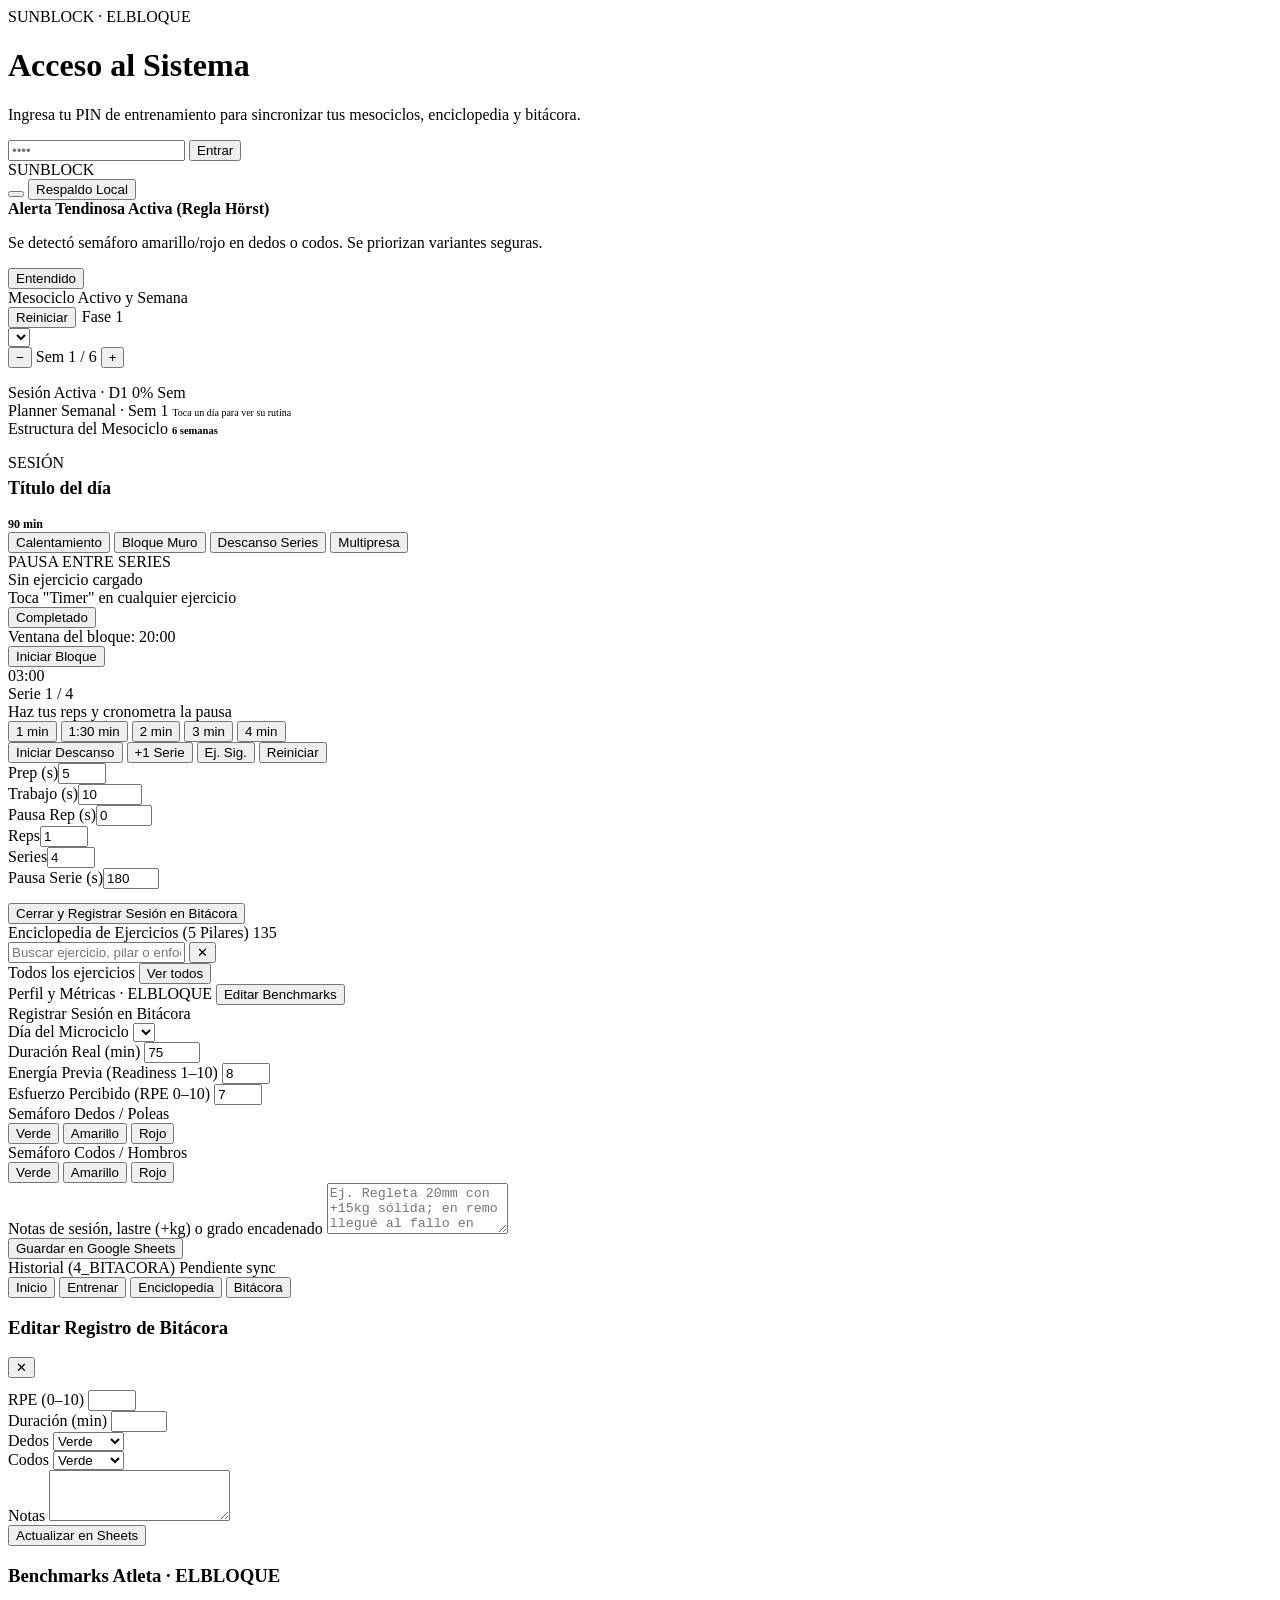
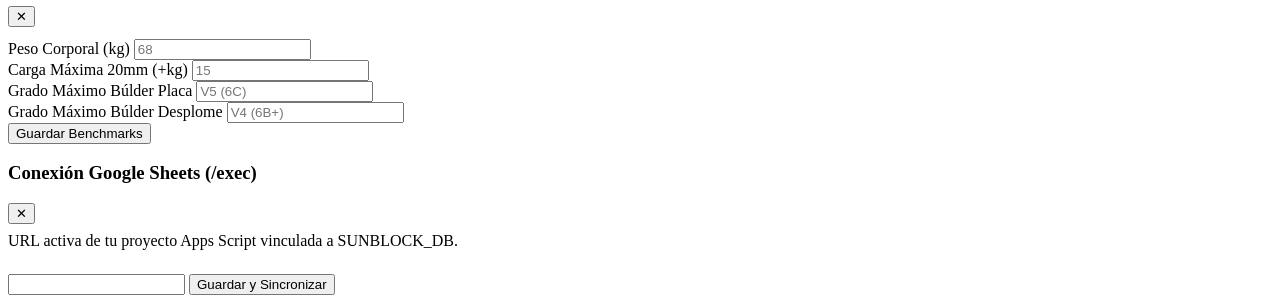
==== commit c03c4795: "Add files via upload App modular y PWA lista" ====
--- a/index.html
+++ b/index.html
@@ -4,434 +4,19 @@
   <meta charset="UTF-8" />
   <meta name="viewport" content="width=device-width, initial-scale=1.0, maximum-scale=1.0, user-scalable=no" />
   <title>SUNBLOCK · Sistema de Entrenamiento para Escalada</title>
+  <meta name="theme-color" content="#0d1117" />
+  <meta name="mobile-web-app-capable" content="yes" />
+  <meta name="apple-mobile-web-app-capable" content="yes" />
+  <meta name="apple-mobile-web-app-status-bar-style" content="black-translucent" />
+  <meta name="apple-mobile-web-app-title" content="SUNBLOCK" />
+  <link rel="manifest" href="./manifest.json" />
+  <link rel="icon" type="image/svg+xml" href="./assets/icon.svg" />
+  <link rel="icon" type="image/png" sizes="192x192" href="./assets/icon-192.png" />
+  <link rel="apple-touch-icon" href="./assets/icon-192.png" />
   <link rel="preconnect" href="https://fonts.googleapis.com">
   <link rel="preconnect" href="https://fonts.gstatic.com" crossorigin>
   <link href="https://fonts.googleapis.com/css2?family=Inter:wght@400;500;600;700;800&display=swap" rel="stylesheet">
-  <style>
-    :root {
-      --bg: #0d1117;
-      --surface: #131822;
-      --surface-2: #18202c;
-      --border: rgba(148, 163, 184, 0.14);
-      --hairline: rgba(148, 163, 184, 0.08);
-      --text: #eef2f6;
-      --text-muted: #8b98a9;
-      --accent: #2dd4bf;
-      --accent-strong: #14b8a6;
-      --accent-soft: rgba(45, 212, 191, 0.11);
-      --aqua-sky: #38bdf8;
-      --aqua-sky-soft: rgba(56, 189, 248, 0.11);
-      --green: #34d399;
-      --green-soft: rgba(52, 211, 153, 0.12);
-      --yellow: #fbbf24;
-      --yellow-soft: rgba(251, 191, 36, 0.12);
-      --red: #f87171;
-      --red-soft: rgba(248, 113, 113, 0.12);
-      --radius: 14px;
-    }
-
-    * { box-sizing: border-box; margin: 0; padding: 0; }
-    body {
-      font-family: 'Inter', -apple-system, BlinkMacSystemFont, sans-serif;
-      background: var(--bg);
-      color: var(--text);
-      line-height: 1.5;
-      -webkit-font-smoothing: antialiased;
-      padding-bottom: 84px;
-    }
-
-    .ui-icon { display: inline-block; vertical-align: middle; flex-shrink: 0; }
-    .hidden { display: none !important; }
-    .muted-small { font-size: 12px; color: var(--text-muted); }
-
-    /* PIN GATE */
-    #pin-gate {
-      position: fixed; inset: 0; z-index: 9999;
-      background: var(--bg);
-      display: flex; align-items: center; justify-content: center;
-      padding: 24px;
-    }
-    .pin-card {
-      width: 100%; max-width: 360px;
-      background: var(--surface); border: 1px solid var(--border);
-      border-radius: 18px; padding: 28px 24px; text-align: center;
-    }
-    .brand-badge {
-      display: inline-block; font-size: 10px; font-weight: 700;
-      letter-spacing: 0.14em; color: var(--accent);
-      background: var(--accent-soft); padding: 4px 11px;
-      border-radius: 999px; margin-bottom: 12px;
-    }
-    .pin-card h1 { font-size: 21px; font-weight: 800; margin-bottom: 6px; }
-    .pin-card p { font-size: 13px; color: var(--text-muted); margin-bottom: 20px; }
-    .pin-input {
-      width: 100%; padding: 14px; font-size: 20px; font-weight: 700;
-      text-align: center; letter-spacing: 0.3em;
-      background: var(--surface-2); border: 1px solid var(--border);
-      border-radius: 12px; color: var(--text); outline: none; margin-bottom: 14px;
-    }
-    .pin-input:focus { border-color: var(--accent); }
-    .pin-err { color: var(--red); font-size: 12px; margin-top: 10px; min-height: 18px; }
-
-    /* BUTTONS */
-    .btn-primary {
-      width: 100%; padding: 12px 16px; font-size: 13.5px; font-weight: 700;
-      background: var(--accent); color: #071316; border: none;
-      border-radius: 11px; cursor: pointer; transition: background 0.15s;
-    }
-    .btn-primary:hover { background: var(--accent-strong); color: #f8fafc; }
-    .btn-primary:disabled { opacity: 0.55; cursor: not-allowed; }
-    .btn-secondary {
-      display: inline-flex; align-items: center; justify-content: center; gap: 6px;
-      padding: 8px 12px; font-size: 12px; font-weight: 700;
-      background: var(--surface-2); color: var(--text);
-      border: 1px solid var(--border); border-radius: 10px; cursor: pointer;
-    }
-    .btn-secondary:hover { border-color: rgba(45, 212, 191, 0.45); color: var(--accent); }
-
-    /* HEADER */
-    header {
-      position: sticky; top: 0; z-index: 50;
-      background: rgba(13, 17, 23, 0.92); backdrop-filter: blur(12px);
-      border-bottom: 1px solid var(--hairline); padding: 12px 16px;
-    }
-    .header-top {
-      max-width: 820px; margin: 0 auto;
-      display: flex; align-items: center; justify-content: space-between; gap: 10px;
-    }
-    .header-actions { display: flex; gap: 8px; align-items: center; }
-    .logo { font-weight: 800; font-size: 16.5px; letter-spacing: 0.05em; }
-    .logo span { color: var(--accent); }
-    .sync-pill {
-      display: inline-flex; align-items: center; gap: 6px;
-      font-size: 11px; font-weight: 600; padding: 5px 10px; border-radius: 999px;
-      background: transparent; border: 1px solid var(--border);
-      color: var(--text-muted); cursor: pointer;
-    }
-    .sync-pill:hover { border-color: rgba(45, 212, 191, 0.4); color: var(--text); }
-    .subtle-reset-btn {
-      display: inline-flex; align-items: center; gap: 4px;
-      background: transparent; border: none; color: var(--text-muted);
-      font-size: 11px; font-weight: 600; padding: 4px 6px; border-radius: 8px; cursor: pointer;
-    }
-    .subtle-reset-btn:hover { color: var(--accent); }
-    .dot { width: 7px; height: 7px; border-radius: 50%; background: var(--yellow); }
-    .dot.online { background: var(--green); }
-    .dot.offline { background: var(--red); }
-
-    /* LAYOUT & CARDS */
-    main { max-width: 820px; margin: 0 auto; padding: 16px; }
-    .card {
-      background: var(--surface); border: 1px solid var(--border);
-      border-radius: var(--radius); padding: 16px; margin-bottom: 14px;
-    }
-    .card-title {
-      font-size: 11px; font-weight: 700; text-transform: uppercase;
-      letter-spacing: 0.09em; color: var(--text-muted); margin-bottom: 10px;
-      display: flex; align-items: center; justify-content: space-between; gap: 8px;
-    }
-
-    .alert-banner {
-      background: var(--yellow-soft); border: 1px solid rgba(251, 191, 36, 0.4);
-      border-radius: 12px; padding: 12px 14px; margin-bottom: 14px;
-      display: flex; align-items: center; justify-content: space-between; gap: 12px;
-      font-size: 12.5px; color: var(--yellow);
-    }
-    .alert-banner p { color: var(--text); font-size: 12px; margin-top: 2px; }
-
-    /* FORMS & CONTROLS */
-    .control-grid { display: grid; grid-template-columns: 1fr auto; gap: 10px; align-items: center; }
-    select, input[type="text"], input[type="number"], textarea {
-      width: 100%; background: var(--surface-2); border: 1px solid var(--hairline);
-      color: var(--text); border-radius: 10px; padding: 10px 12px;
-      font-family: inherit; font-size: 13px; font-weight: 500; outline: none;
-    }
-    select:focus, input:focus, textarea:focus { border-color: var(--accent); }
-    .week-stepper {
-      display: inline-flex; align-items: center; gap: 6px;
-      background: var(--surface-2); border: 1px solid var(--hairline);
-      border-radius: 10px; padding: 4px 8px;
-    }
-    .week-stepper button {
-      background: transparent; border: none; color: var(--text);
-      font-size: 16px; font-weight: 700; width: 26px; height: 28px; cursor: pointer;
-    }
-    .week-stepper span { font-size: 12px; font-weight: 700; min-width: 58px; text-align: center; }
-    .form-stack { display: grid; gap: 11px; }
-    .form-row-2 { display: grid; grid-template-columns: 1fr 1fr; gap: 10px; }
-    .field-lbl { display: block; font-size: 11.5px; font-weight: 600; color: var(--text-muted); margin-bottom: 4px; }
-
-    /* PILLS */
-    .grp-dot { width: 9px; height: 9px; border-radius: 50%; display: inline-block; flex-shrink: 0; }
-    .grp-pill {
-      display: inline-flex; align-items: center; gap: 6px;
-      font-size: 10.5px; font-weight: 700; letter-spacing: 0.03em;
-      padding: 3px 9px; border-radius: 999px;
-    }
-    .focus-badge {
-      display: inline-flex; align-items: center; font-size: 10.5px; font-weight: 600;
-      padding: 3px 8px; border-radius: 999px;
-      background: rgba(148, 163, 184, 0.1); border: 1px solid rgba(148, 163, 184, 0.18);
-      color: var(--text-muted);
-    }
-    .pill-stat {
-      display: inline-flex; align-items: center; gap: 5px;
-      font-size: 10.5px; font-weight: 700; letter-spacing: 0.03em;
-      padding: 3px 9px; border-radius: 999px;
-    }
-    .pill-green { background: var(--green-soft); color: var(--green); }
-    .pill-yellow { background: var(--yellow-soft); color: var(--yellow); }
-    .pill-red { background: var(--red-soft); color: var(--red); }
-    .pill-blue { background: var(--aqua-sky-soft); color: var(--aqua-sky); }
-    .pill-accent { background: var(--accent-soft); color: var(--accent); }
-
-    /* HOME */
-    .today-hero {
-      background: var(--surface-2); border: 1px solid var(--border);
-      border-radius: 13px; padding: 14px;
-    }
-    .today-top, .day-head { display: flex; justify-content: space-between; align-items: flex-start; gap: 10px; }
-    .today-title { font-size: 17px; font-weight: 800; margin-top: 6px; }
-    .today-ex-list {
-      margin-top: 10px; padding-top: 10px; border-top: 1px solid var(--hairline);
-      display: grid; gap: 6px;
-    }
-    .today-ex-row {
-      display: flex; justify-content: space-between; align-items: center; gap: 8px;
-      font-size: 12.5px; padding: 4px 0; cursor: pointer;
-    }
-    .today-ex-left { display: flex; align-items: center; gap: 8px; min-width: 0; }
-    .today-ex-rx { font-size: 11.5px; color: var(--accent); font-weight: 600; white-space: nowrap; }
-    .today-actions { display: flex; gap: 8px; flex-wrap: wrap; margin-top: 12px; }
-
-    .week-map { display: grid; grid-template-columns: repeat(7, minmax(0, 1fr)); gap: 5px; margin-top: 8px; }
-    .day-node {
-      min-width: 0; background: transparent; border: 1px solid var(--hairline);
-      border-radius: 10px; padding: 8px 3px; text-align: center; cursor: pointer;
-    }
-    .day-node:hover { border-color: rgba(45, 212, 191, 0.45); background: var(--surface-2); }
-    .day-node.selected-day { border-color: var(--accent); background: var(--accent-soft); }
-    .day-node .d-code { font-size: 11px; font-weight: 800; display: block; }
-    .day-node .d-short {
-      font-size: 9.5px; color: var(--text-muted); display: block;
-      white-space: nowrap; overflow: hidden; text-overflow: ellipsis; margin-top: 2px;
-    }
-    .day-node .d-status { margin-top: 5px; display: flex; align-items: center; justify-content: center; color: var(--text-muted); }
-    .day-node.done { background: var(--green-soft); border-color: rgba(52, 211, 153, 0.35); }
-    .day-node.done .d-status { color: var(--green); }
-    .day-node.rest { opacity: 0.72; }
-    .day-node.pending { border-style: dashed; }
-    .legend-row { display: flex; gap: 14px; flex-wrap: wrap; margin-top: 10px; font-size: 11px; color: var(--text-muted); }
-
-    .breakdown-list { display: grid; gap: 8px; margin-top: 8px; }
-    .week-row {
-      display: flex; justify-content: space-between; align-items: center; gap: 12px;
-      padding: 10px 12px; border-radius: 11px;
-      border: 1px solid var(--hairline); background: var(--surface-2); cursor: pointer;
-    }
-    .week-row.active-week { border-color: var(--accent); background: var(--accent-soft); }
-    .week-row-num { font-size: 11px; font-weight: 800; color: var(--accent); }
-    .week-row-phase { font-size: 13px; font-weight: 700; }
-    .week-row-desc { font-size: 11.5px; color: var(--text-muted); margin-top: 2px; }
-    .week-row-meta { text-align: right; flex-shrink: 0; }
-
-    /* TRAIN & TIMER */
-    .day-tabs { display: flex; gap: 6px; overflow-x: auto; padding-bottom: 6px; margin-bottom: 12px; }
-    .day-tab {
-      flex: 0 0 auto; background: var(--surface); border: 1px solid var(--hairline);
-      color: var(--text-muted); border-radius: 10px; padding: 8px 12px;
-      font-size: 12px; font-weight: 700; cursor: pointer; text-align: left;
-    }
-    .day-tab.active { background: var(--accent-soft); border-color: rgba(45, 212, 191, 0.5); color: var(--text); }
-    .day-tab small { display: block; font-size: 10px; font-weight: 500; opacity: 0.8; }
-
-    .timer-card {
-      background: var(--surface-2); border: 1px solid var(--border);
-      border-radius: 15px; padding: 16px; margin: 12px 0 14px;
-    }
-    .timer-top { display: flex; justify-content: space-between; align-items: center; gap: 8px; margin-bottom: 10px; flex-wrap: wrap; }
-    .mode-switch {
-      display: inline-flex; background: var(--bg); border: 1px solid var(--hairline);
-      border-radius: 9px; padding: 2px; gap: 2px;
-    }
-    .mode-btn {
-      background: transparent; border: none; color: var(--text-muted);
-      font-size: 11px; font-weight: 700; padding: 4px 9px; border-radius: 7px; cursor: pointer;
-    }
-    .mode-btn.active { background: var(--accent-soft); color: var(--accent); }
-    .phase-pill { font-size: 10.5px; font-weight: 700; letter-spacing: 0.06em; padding: 3px 10px; border-radius: 999px; }
-    .p-prep { background: var(--aqua-sky-soft); color: var(--aqua-sky); }
-    .p-work { background: var(--accent-soft); color: var(--accent); }
-    .p-rest { background: var(--green-soft); color: var(--green); }
-    .p-setrest { background: var(--yellow-soft); color: var(--yellow); }
-    .p-done { background: var(--green-soft); color: var(--green); }
-
-    .linked-ex-bar {
-      border-top: 1px solid var(--hairline); border-bottom: 1px solid var(--hairline);
-      padding: 9px 0; margin-bottom: 12px;
-      display: flex; align-items: center; justify-content: space-between; gap: 8px; flex-wrap: wrap;
-    }
-    .linked-ex-name { font-size: 13.5px; font-weight: 700; }
-    .linked-ex-sub { font-size: 11.5px; color: var(--text-muted); margin-top: 1px; }
-    .linked-done-btn {
-      display: inline-flex; align-items: center; gap: 5px;
-      background: transparent; border: 1px solid rgba(52, 211, 153, 0.35); color: var(--green);
-      border-radius: 8px; padding: 5px 10px; font-size: 11px; font-weight: 700; cursor: pointer;
-    }
-    .timer-stage { display: flex; align-items: baseline; justify-content: space-between; gap: 12px; flex-wrap: wrap; }
-    .timer-digits { font-size: 46px; font-weight: 800; font-variant-numeric: tabular-nums; line-height: 1; }
-    .timer-meta-right { text-align: right; }
-    .timer-sr { font-size: 13.5px; font-weight: 700; }
-    .timer-total { font-size: 11.5px; color: var(--text-muted); margin-top: 2px; }
-    .phase-track { width: 100%; height: 6px; background: var(--bg); border-radius: 999px; overflow: hidden; margin: 12px 0; }
-    .phase-fill { height: 100%; width: 100%; background: var(--accent); transition: width 0.25s linear; }
-    .rest-presets { display: flex; gap: 6px; flex-wrap: wrap; margin-bottom: 8px; }
-    .preset-chip {
-      font-size: 11px; font-weight: 700; padding: 5px 10px; border-radius: 8px;
-      background: var(--bg); border: 1px solid var(--hairline); color: var(--text-muted); cursor: pointer;
-    }
-    .preset-chip.active { border-color: rgba(45, 212, 191, 0.5); color: var(--accent); background: var(--accent-soft); }
-    .timer-actions { display: grid; grid-template-columns: 2fr 1fr 1fr 1fr; gap: 8px; margin-bottom: 10px; }
-    @media (max-width: 520px) { .timer-actions { grid-template-columns: 1fr 1fr; } }
-    .l-btn {
-      display: inline-flex; align-items: center; justify-content: center; gap: 5px;
-      padding: 9px 10px; border-radius: 10px; border: 1px solid var(--border);
-      background: var(--surface); color: var(--text); font-size: 12px; font-weight: 700; cursor: pointer;
-    }
-    .l-btn.go { background: var(--accent); border-color: var(--accent); color: #071316; }
-    .timer-params { display: grid; grid-template-columns: repeat(6, minmax(0, 1fr)); gap: 6px; margin-top: 8px; }
-    @media (max-width: 640px) { .timer-params { grid-template-columns: repeat(3, minmax(0, 1fr)); } }
-    .lp-box { background: var(--bg); border: 1px solid var(--hairline); border-radius: 9px; padding: 6px 8px; }
-    .lp-box label { display: block; font-size: 9.5px; font-weight: 700; color: var(--text-muted); text-transform: uppercase; }
-    .lp-box input { background: transparent; border: none; padding: 2px 0 0; font-size: 13.5px; font-weight: 800; }
-    .timer-queue { display: flex; gap: 6px; overflow-x: auto; padding-top: 10px; margin-top: 10px; border-top: 1px solid var(--hairline); }
-    .q-chip {
-      flex: 0 0 auto; font-size: 11px; font-weight: 600; padding: 5px 10px;
-      border-radius: 8px; border: 1px solid var(--hairline); background: transparent; color: var(--text-muted); cursor: pointer;
-    }
-    .q-chip.active { border-color: rgba(45, 212, 191, 0.55); background: var(--accent-soft); color: var(--accent); font-weight: 700; }
-
-    /* WORKOUT ITEMS */
-    .focus-banner { border-left: 2px solid var(--accent); padding: 6px 0 6px 12px; font-size: 12.5px; color: var(--text-muted); margin-top: 8px; }
-    .sec-header { font-size: 11.5px; font-weight: 800; text-transform: uppercase; letter-spacing: 0.07em; color: var(--accent); margin: 16px 0 8px; }
-    .ex-item {
-      display: flex; align-items: flex-start; gap: 10px;
-      border-bottom: 1px solid var(--hairline); padding: 10px 4px;
-    }
-    .ex-item.active-linked { background: var(--accent-soft); border-radius: 10px; padding: 10px 8px; border-bottom-color: transparent; }
-    .ex-item.checked { opacity: 0.48; }
-    .ex-check { width: 18px; height: 18px; margin-top: 3px; accent-color: var(--accent); cursor: pointer; }
-    .ex-thumb { width: 64px; height: 44px; border-radius: 8px; object-fit: cover; border: 1px solid var(--hairline); background: var(--surface-2); flex-shrink: 0; cursor: pointer; }
-    .ex-body { flex: 1; cursor: pointer; }
-    .ex-name { font-size: 13.5px; font-weight: 700; display: flex; align-items: center; gap: 7px; flex-wrap: wrap; }
-    .ex-meta { font-size: 11.5px; color: var(--text-muted); margin-top: 4px; display: flex; flex-wrap: wrap; gap: 8px; align-items: center; }
-    .ex-timer-btn {
-      display: inline-flex; align-items: center; gap: 4px;
-      background: var(--accent-soft); border: 1px solid rgba(45, 212, 191, 0.3); border-radius: 6px;
-      color: var(--accent); padding: 2px 7px; font-size: 11px; font-weight: 700; cursor: pointer;
-    }
-    .prog-chip {
-      font-size: 10px; font-weight: 700; padding: 2px 6px; border-radius: 6px;
-      background: var(--surface-2); border: 1px solid var(--border); color: var(--text-muted); cursor: pointer;
-    }
-    .prog-chip:hover { color: var(--accent); border-color: var(--accent); }
-
-    /* ENCYCLOPEDIA */
-    .search-wrap { position: relative; display: flex; align-items: center; }
-    .search-wrap .search-icon { position: absolute; left: 12px; color: var(--text-muted); display: flex; }
-    .search-wrap input { padding-left: 36px; padding-right: 34px; }
-    .search-clear { position: absolute; right: 8px; background: transparent; border: none; color: var(--text-muted); font-size: 14px; cursor: pointer; }
-    .groups-grid { display: grid; grid-template-columns: repeat(2, minmax(0, 1fr)); gap: 8px; margin-top: 12px; }
-    @media (min-width: 620px) { .groups-grid { grid-template-columns: repeat(4, minmax(0, 1fr)); } }
-    .group-tile {
-      display: flex; flex-direction: column; justify-content: space-between; gap: 8px;
-      text-align: left; background: var(--surface-2); border: 1px solid var(--hairline);
-      border-radius: 12px; padding: 11px 12px; cursor: pointer;
-    }
-    .group-tile-top { display: flex; align-items: center; justify-content: space-between; width: 100%; }
-    .group-swatch { width: 12px; height: 12px; border-radius: 4px; }
-    .group-count { font-size: 11px; font-weight: 700; color: var(--text-muted); }
-    .group-name { font-size: 12.5px; font-weight: 700; line-height: 1.25; }
-    .focus-filter-bar { display: flex; gap: 6px; overflow-x: auto; padding: 2px 0 8px; margin-bottom: 6px; }
-    .focus-chip {
-      flex: 0 0 auto; font-size: 11px; font-weight: 600; padding: 4px 10px;
-      border-radius: 999px; border: 1px solid var(--hairline); background: var(--surface); color: var(--text-muted); cursor: pointer;
-    }
-    .focus-chip.active { background: var(--accent-soft); border-color: rgba(45, 212, 191, 0.55); color: var(--accent); font-weight: 700; }
-    .ency-subheader { display: flex; align-items: center; justify-content: space-between; margin: 0 2px 10px; font-size: 12px; font-weight: 700; color: var(--text-muted); }
-    .ency-card {
-      background: var(--surface); border: 1px solid var(--border);
-      border-radius: 12px; padding: 14px; margin-bottom: 10px; cursor: pointer;
-      display: flex; gap: 12px; align-items: flex-start;
-    }
-    .ency-accent-bar { width: 4px; align-self: stretch; border-radius: 4px; flex-shrink: 0; }
-    .ency-img { width: 78px; height: 54px; border-radius: 8px; object-fit: cover; border: 1px solid var(--hairline); background: var(--surface-2); flex-shrink: 0; }
-    .ency-top { display: flex; align-items: center; gap: 6px; margin-bottom: 5px; flex-wrap: wrap; }
-    .ency-title { font-size: 14px; font-weight: 700; }
-
-    .detail-header { display: flex; align-items: center; justify-content: space-between; gap: 10px; flex-wrap: wrap; margin-bottom: 14px; }
-    .detail-hero-img { width: 100%; max-height: 240px; object-fit: contain; background: var(--surface-2); border: 1px solid var(--hairline); border-radius: 13px; margin: 12px 0; }
-    .detail-steps { padding-left: 20px; margin: 10px 0 14px; font-size: 13.5px; display: grid; gap: 8px; }
-    .chain-box { display: grid; grid-template-columns: 1fr 1fr; gap: 8px; margin-top: 12px; }
-    .chain-btn {
-      text-align: left; background: var(--surface-2); border: 1px solid var(--border);
-      border-radius: 10px; padding: 9px 11px; color: var(--text); cursor: pointer;
-    }
-    .chain-btn small { display: block; font-size: 10px; color: var(--accent); font-weight: 700; text-transform: uppercase; }
-    .chain-btn span { font-size: 12px; font-weight: 700; }
-
-    /* KPI & LOGS */
-    .kpi-grid { display: grid; grid-template-columns: repeat(3, minmax(0, 1fr)); gap: 8px; }
-    @media (max-width: 540px) { .kpi-grid { grid-template-columns: repeat(2, minmax(0, 1fr)); } }
-    .kpi-tile { background: var(--surface-2); border: 1px solid var(--hairline); border-radius: 11px; padding: 10px 12px; }
-    .kpi-lbl { font-size: 10px; font-weight: 700; text-transform: uppercase; color: var(--text-muted); }
-    .kpi-val { font-size: 16px; font-weight: 800; margin-top: 3px; color: var(--text); }
-    .kpi-sub { font-size: 10.5px; color: var(--accent); margin-top: 1px; }
-
-    .traffic-selector { display: grid; grid-template-columns: repeat(3, 1fr); gap: 8px; }
-    .t-btn {
-      display: inline-flex; align-items: center; justify-content: center; gap: 6px;
-      padding: 9px; border-radius: 10px; border: 1px solid var(--hairline);
-      background: var(--surface-2); color: var(--text-muted); font-size: 12px; font-weight: 700; cursor: pointer;
-    }
-    .t-btn.active.verde { background: var(--green-soft); border-color: rgba(52, 211, 153, 0.45); color: var(--green); }
-    .t-btn.active.amarillo { background: var(--yellow-soft); border-color: rgba(251, 191, 36, 0.45); color: var(--yellow); }
-    .t-btn.active.rojo { background: var(--red-soft); border-color: rgba(248, 113, 113, 0.45); color: var(--red); }
-
-    .log-item { border-bottom: 1px solid var(--hairline); padding: 11px 0; font-size: 12.5px; }
-    .log-item:last-child { border-bottom: none; }
-    .log-head { display: flex; justify-content: space-between; align-items: center; gap: 8px; font-weight: 700; }
-    .log-meta { color: var(--text-muted); font-size: 11.5px; margin-top: 3px; display: flex; flex-wrap: wrap; gap: 8px; align-items: center; }
-
-    /* BOTTOM NAV */
-    nav.bottom-nav {
-      position: fixed; bottom: 0; left: 0; right: 0; z-index: 60;
-      background: rgba(19, 24, 34, 0.96); backdrop-filter: blur(12px);
-      border-top: 1px solid var(--hairline);
-      display: grid; grid-template-columns: repeat(4, 1fr); height: 64px;
-    }
-    .nav-btn {
-      background: transparent; border: none; color: var(--text-muted);
-      font-size: 11px; font-weight: 700; cursor: pointer;
-      display: flex; flex-direction: column; align-items: center; justify-content: center; gap: 3px;
-    }
-    .nav-btn.active { color: var(--accent); }
-    .nav-icon { display: flex; align-items: center; justify-content: center; height: 20px; }
-
-    /* MODAL */
-    .modal-backdrop {
-      position: fixed; inset: 0; z-index: 100;
-      background: rgba(0, 0, 0, 0.78);
-      display: none; align-items: flex-end; justify-content: center; padding: 12px;
-    }
-    .modal-backdrop.open { display: flex; }
-    .modal-box {
-      width: 100%; max-width: 540px; max-height: 85vh; overflow-y: auto;
-      background: var(--surface); border: 1px solid var(--border); border-radius: 18px; padding: 20px;
-    }
-    .modal-head { display: flex; justify-content: space-between; align-items: center; }
-    .close-x { background: none; border: none; color: var(--text-muted); font-size: 20px; cursor: pointer; }
-  </style>
+  <link rel="stylesheet" href="css/styles.css" />
 </head>
 <body>
 
@@ -538,12 +123,14 @@
         </div>
         <div id="day-focus" class="focus-banner"></div>
 
-        <!-- TEMPORIZADOR DUAL INTELIGENTE -->
+        <!-- TEMPORIZADOR INTELIGENTE DE 4 MODOS -->
         <div class="timer-card">
           <div class="timer-top">
             <div class="mode-switch">
-              <button type="button" id="mode-btn-rest" class="mode-btn active" onclick="setTimerMode('rest')">Descanso entre series</button>
-              <button type="button" id="mode-btn-interval" class="mode-btn" onclick="setTimerMode('interval')">Intervalos / Multipresa</button>
+              <button type="button" id="mode-btn-warmup" class="mode-btn" onclick="setTimerMode('warmup')">Calentamiento</button>
+              <button type="button" id="mode-btn-block" class="mode-btn" onclick="setTimerMode('block')">Bloque Muro</button>
+              <button type="button" id="mode-btn-rest" class="mode-btn active" onclick="setTimerMode('rest')">Descanso Series</button>
+              <button type="button" id="mode-btn-interval" class="mode-btn" onclick="setTimerMode('interval')">Multipresa</button>
             </div>
             <span id="lat-phase-pill" class="phase-pill p-rest">PAUSA ENTRE SERIES</span>
           </div>
@@ -557,6 +144,15 @@
               <span id="lat-check-icon"></span>
               <span>Completado</span>
             </button>
+          </div>
+
+          <!-- VENTANA TOTAL DEL BLOQUE EN MURO (SOLO MODO BLOCK) -->
+          <div id="block-window-bar" class="block-window-bar hidden">
+            <div class="block-window-left">
+              <span>Ventana del bloque:</span>
+              <span id="block-window-digits" class="block-window-digits">20:00</span>
+            </div>
+            <button type="button" id="block-window-btn" class="block-window-btn" onclick="toggleBlockWindow()">Iniciar Bloque</button>
           </div>
 
           <div class="timer-stage">
@@ -584,7 +180,7 @@
               <span id="lat-toggle-icon"></span>
               <span id="lat-toggle-label">Iniciar Descanso</span>
             </button>
-            <button type="button" class="l-btn" onclick="advanceSetOrPhase()">
+            <button type="button" class="l-btn" id="lat-skip-btn" onclick="advanceSetOrPhase()">
               <span id="lat-skip-icon"></span>
               <span id="lat-skip-label">+1 Serie</span>
             </button>
@@ -822,1538 +418,15 @@
     </div>
   </div>
 
+  <script src="js/api.js"></script>
+  <script src="js/timer.js"></script>
+  <script src="js/encyclopedia.js"></script>
+  <script src="js/app.js"></script>
   <script>
-    /* ========================================================================
-       1. CONFIGURACIÓN, ALMACENAMIENTO Y SINCRONIZACIÓN API
-       ======================================================================== */
-    const DEFAULT_API_URL = "https://script.google.com/macros/s/AKfycbyhs-VJFh0Apnj4kQcKjalThItp5POk6TOH9Kc8XEnZ6oCQVX0Inu_ziB0YEBElkCglrA/exec";
-    const PIN_CODE = "2026";
-
-    const STORAGE_KEYS = {
-      AUTH: "sunblock_auth_v3",
-      API_URL: "sunblock_api_url_v3",
-      BLOCK: "sunblock_block_v3",
-      WEEK: "sunblock_week_v3",
-      CHECKS: "sunblock_checks_v3",
-      CACHE: "sunblock_cache_v3",
-      PENDING_QUEUE: "sunblock_offline_queue_v3",
-      DELOAD_ALERT: "sunblock_deload_alert_v3"
-    };
-
-    const memoryStorage = {};
-    const safeStorage = {
-      get(key) {
-        if (Object.prototype.hasOwnProperty.call(memoryStorage, key)) return memoryStorage[key];
-        try { if (localStorage.getItem(key) !== null) return localStorage.getItem(key); } catch (_) {}
-        try { if (sessionStorage.getItem(key) !== null) return sessionStorage.getItem(key); } catch (_) {}
-        return null;
-      },
-      set(key, val) {
-        const str = String(val);
-        memoryStorage[key] = str;
-        try { localStorage.setItem(key, str); } catch (_) {}
-        try { sessionStorage.setItem(key, str); } catch (_) {}
-      },
-      remove(key) {
-        delete memoryStorage[key];
-        try { localStorage.removeItem(key); } catch (_) {}
-        try { sessionStorage.removeItem(key); } catch (_) {}
-      }
-    };
-
-    function safeJsonParse(raw, fallback) {
-      if (!raw) return fallback;
-      try { const p = JSON.parse(raw); return p ?? fallback; } catch (_) { return fallback; }
-    }
-
-    if (!safeStorage.get(STORAGE_KEYS.API_URL)) {
-      safeStorage.set(STORAGE_KEYS.API_URL, DEFAULT_API_URL);
-    }
-
-    function getApiUrl() {
-      return safeStorage.get(STORAGE_KEYS.API_URL) || DEFAULT_API_URL;
-    }
-
-    function normalizeDayCode(raw) {
-      const m = String(raw || "").toUpperCase().match(/D[1-7]/);
-      return m ? m[0] : String(raw || "").trim().toUpperCase();
-    }
-
-    function normalizeBackendPayload(json) {
-      const rawBlocks = json.mesociclos || json.blocks || [];
-      const blocks = rawBlocks.map(b => {
-        let phases = [];
-        if (Array.isArray(b.phases)) phases = b.phases;
-        else if (typeof b.phases_json === "string" && b.phases_json.trim()) {
-          phases = safeJsonParse(b.phases_json, []);
-        }
-        return {
-          id: b.block_id || b.id,
-          title: b.title || b.block_id,
-          weeks: Number(b.weeks) || 4,
-          phases
-        };
+    if ("serviceWorker" in navigator && location.protocol !== "file:") {
+      window.addEventListener("load", () => {
+        navigator.serviceWorker.register("./service-worker.js").catch(() => {});
       });
-
-      const rawEncy = json.enciclopedia || json.encyclopedia || [];
-      const encyclopedia = rawEncy.map(e => ({
-        ...e,
-        id: String(e.id || "").trim(),
-        name: String(e.name || "").trim(),
-        group: String(e.group || "Conditioning").trim(),
-        focus: String(e.focus || "").trim(),
-        hold_sec: Number(e.hold_sec) || 0,
-        rest_rep_sec: Number(e.rest_rep_sec) || 0,
-        reps: Number(e.reps) || 1,
-        sets: Number(e.sets) || 3,
-        set_rest_sec: Number(e.set_rest_sec) || 90,
-        steps: Array.isArray(e.steps)
-          ? e.steps
-          : String(e.steps || "").split("|").map(s => s.trim()).filter(Boolean),
-        safeAlt: e.safeAlt || "Reducir carga o volumen según sensaciones.",
-        author: e.author || "SUNBLOCK · Eric Hörst",
-        media_url: e.media_url || "",
-        progression_next_id: String(e.progression_next_id || "").trim(),
-        regression_prev_id: String(e.regression_prev_id || "").trim()
-      }));
-
-      const rawMicro = json.microciclos || json.microcycles || [];
-      const dayMap = new Map();
-      rawMicro.forEach(r => {
-        const bId = String(r.block_id || r.blockId || "").trim();
-        const dCode = normalizeDayCode(r.day_code || r.code);
-        if (!bId || !dCode) return;
-        const key = `${bId}__${dCode}`;
-        if (!dayMap.has(key)) {
-          dayMap.set(key, {
-            blockId: bId,
-            code: dCode,
-            shortTitle: r.day_short || r.shortTitle || dCode,
-            title: r.day_title || r.title || dCode,
-            tag: r.day_tag || r.tag || "SESIÓN",
-            duration: r.duration || "",
-            focus: r.rule || r.focus || "",
-            sections: []
-          });
-        }
-        const dayObj = dayMap.get(key);
-        const secName = String(r.section || "").trim();
-        const exId = String(r.ex_id || r.exId || "").trim();
-        if (secName && exId) {
-          let secObj = dayObj.sections.find(s => s.name === secName);
-          if (!secObj) { secObj = { name: secName, items: [] }; dayObj.sections.push(secObj); }
-          secObj.items.push({
-            exId,
-            rx: r.rx || "",
-            rest: r.rest || "",
-            p2: r.p2 || "",
-            p3: r.p3 || ""
-          });
-        }
-      });
-
-      const rawLogs = json.bitacora || json.logs || [];
-      const logs = rawLogs.map(l => ({
-        _row_index: l._row_index || null,
-        timestamp: l.timestamp || "",
-        date: l.date || "",
-        blockId: String(l.block_id || l.blockId || "").trim(),
-        mesoTitle: l.meso_title || "",
-        week: Number(l.week) || 1,
-        dayCode: normalizeDayCode(l.day_code || l.dayCode),
-        dayTitle: l.day_title || l.dayTitle || "",
-        rpe: Number(l.rpe ?? 0),
-        dedos: String(l.dedos || "verde").toLowerCase(),
-        codos: String(l.codos || "verde").toLowerCase(),
-        note: l.note || "",
-        readiness: Number(l.readiness_score ?? 8),
-        durationMin: Number(l.session_duration_min ?? 0),
-        exercisesJson: l.exercises_log_json || "[]"
-      }));
-
-      return {
-        blocks,
-        encyclopedia,
-        microcycles: Array.from(dayMap.values()),
-        logs,
-        dashboard: json.dashboard || {}
-      };
-    }
-
-    async function flushOfflineQueue() {
-      const queue = safeJsonParse(safeStorage.get(STORAGE_KEYS.PENDING_QUEUE), []);
-      if (!queue.length) return;
-      const url = getApiUrl();
-      const remaining = [];
-
-      for (const item of queue) {
-        try {
-          const res = await fetch(url, {
-            method: "POST",
-            headers: { "Content-Type": "text/plain;charset=utf-8" },
-            body: JSON.stringify(item)
-          });
-          const json = await res.json();
-          if (!json || json.status !== "ok") remaining.push(item);
-        } catch (_) {
-          remaining.push(item);
-        }
-      }
-      safeStorage.set(STORAGE_KEYS.PENDING_QUEUE, JSON.stringify(remaining));
-    }
-
-    async function syncFromSheets(forceRefresh = false) {
-      const url = getApiUrl();
-      const dot = document.getElementById("sync-dot");
-      const label = document.getElementById("sync-label");
-
-      if (dot) dot.className = "dot";
-      if (label) label.textContent = "Sincronizando...";
-
-      try {
-        await flushOfflineQueue();
-        const fetchUrl = forceRefresh ? `${url}?action=get_all&refresh=true` : `${url}?action=get_all`;
-        const res = await fetch(fetchUrl);
-        const json = await res.json();
-
-        if (json && json.status === "ok") {
-          state.data = normalizeBackendPayload(json);
-          safeStorage.set(STORAGE_KEYS.CACHE, JSON.stringify(state.data));
-          if (dot) dot.className = "dot online";
-          if (label) label.textContent = "Conectado";
-          renderAll();
-        } else {
-          throw new Error("Respuesta inválida");
-        }
-      } catch (_) {
-        if (dot) dot.className = "dot offline";
-        if (label) label.textContent = "Modo Offline";
-      }
-    }
-
-    async function postToSheets(payload) {
-      const url = getApiUrl();
-      try {
-        const res = await fetch(url, {
-          method: "POST",
-          headers: { "Content-Type": "text/plain;charset=utf-8" },
-          body: JSON.stringify(payload)
-        });
-        const json = await res.json();
-        if (json && json.status === "ok") return json;
-        throw new Error(json?.message || "Error en servidor");
-      } catch (_) {
-        const queue = safeJsonParse(safeStorage.get(STORAGE_KEYS.PENDING_QUEUE), []);
-        queue.push(payload);
-        safeStorage.set(STORAGE_KEYS.PENDING_QUEUE, JSON.stringify(queue));
-        return { status: "queued" };
-      }
-    }
-
-    /* ========================================================================
-       2. TEMPORIZADOR DUAL INTELIGENTE
-       ======================================================================== */
-    let timerCfg = {
-      mode: "rest",
-      prep: 5,
-      work: 10,
-      restRep: 0,
-      reps: 1,
-      sets: 4,
-      setRest: 180
-    };
-
-    let latLinked = {
-      checkKey: null,
-      exId: null,
-      exName: "Sin ejercicio cargado",
-      rx: "",
-      restText: "",
-      queueIndex: 0
-    };
-
-    let timerRun = {
-      running: false,
-      phase: "setrest",
-      rep: 1,
-      set: 1,
-      remaining: 180,
-      phaseTotal: 180,
-      intervalId: null
-    };
-
-    function beepPhase(type) {
-      try {
-        if (navigator.vibrate) navigator.vibrate(type === "work" ? [120, 60, 120] : 180);
-        const Ctx = window.AudioContext || window.webkitAudioContext;
-        if (!Ctx) return;
-        const ctx = new Ctx();
-        const osc = ctx.createOscillator();
-        const gain = ctx.createGain();
-        osc.type = "sine";
-        osc.frequency.value = type === "work" ? 880 : (type === "done" ? 523 : 660);
-        gain.gain.value = 0.09;
-        osc.connect(gain);
-        gain.connect(ctx.destination);
-        osc.start();
-        setTimeout(() => { osc.stop(); ctx.close(); }, 180);
-      } catch (_) {}
-    }
-
-    function fmtSec(n) {
-      const v = Math.max(0, Math.floor(n));
-      return `${String(Math.floor(v / 60)).padStart(2, "0")}:${String(v % 60).padStart(2, "0")}`;
-    }
-
-    function parseSecondsFromText(text, fallbackSec) {
-      if (!text) return fallbackSec;
-      const t = String(text).toLowerCase();
-      const m = t.match(/(\d+(?:\.\d+)?)\s*(?:-\s*\d+\s*)?min/);
-      if (m) return Math.max(10, Math.round(parseFloat(m[1]) * 60));
-      const s = t.match(/(\d+)\s*(?:-\s*\d+\s*)?seg/);
-      if (s) return Math.max(1, parseInt(s[1], 10));
-      return fallbackSec;
-    }
-
-    function parsePrescriptionSmart(exObj, rxText, restText) {
-      const rx = String(rxText || "").toLowerCase();
-      const setRest = parseSecondsFromText(restText, (exObj && Number(exObj.set_rest_sec)) || 120);
-
-      let sets = (exObj && Number(exObj.sets)) || 3;
-      const setsMatch = rx.match(/(\d+)\s*(?:series|rondas)/);
-      if (setsMatch) sets = Math.max(1, parseInt(setsMatch[1], 10));
-      else {
-        const xPrefix = rx.match(/^(\d+)\s*x\s*\d+/);
-        if (xPrefix) sets = Math.max(1, parseInt(xPrefix[1], 10));
-      }
-
-      const repeaterMatch = rx.match(/(\d+)\s*:\s*(\d+)/);
-      if (repeaterMatch) {
-        const work = Math.max(1, parseInt(repeaterMatch[1], 10));
-        const restRep = Math.max(1, parseInt(repeaterMatch[2], 10));
-        const repsMatch = rx.match(/x\s*(\d+)\s*rep/);
-        const reps = repsMatch ? Math.max(1, parseInt(repsMatch[1], 10)) : ((exObj && Number(exObj.reps)) || 6);
-        return { mode: "interval", prep: 5, work, restRep, reps, sets, setRest };
-      }
-
-      const segMatch = rx.match(/(?:x|\()\s*(\d+)\s*(?:seg|s )/);
-      const holdFromDb = exObj ? Number(exObj.hold_sec) : 0;
-      if (segMatch || (holdFromDb > 0 && !rx.includes("rep"))) {
-        const work = segMatch ? Math.max(1, parseInt(segMatch[1], 10)) : holdFromDb;
-        const isLockoff = /90°|120°|bloqueo/.test(rx);
-        return {
-          mode: "interval",
-          prep: 5,
-          work,
-          restRep: isLockoff ? 3 : (Number(exObj?.rest_rep_sec) || 0),
-          reps: isLockoff ? 3 : (Number(exObj?.reps) || 1),
-          sets,
-          setRest
-        };
-      }
-
-      return { mode: "rest", prep: 0, work: 0, restRep: 0, reps: 1, sets, setRest };
-    }
-
-    function setTimerMode(newMode) {
-      timerCfg.mode = newMode === "interval" ? "interval" : "rest";
-      resetTimer();
-    }
-
-    function setQuickRest(seconds) {
-      timerCfg.mode = "rest";
-      timerCfg.setRest = Math.max(10, Number(seconds) || 90);
-      resetTimer();
-    }
-
-    function enterPhase(phase, sec) {
-      const safeSec = Math.max(1, Number(sec) || 1);
-      timerRun.phase = phase;
-      timerRun.remaining = safeSec;
-      timerRun.phaseTotal = safeSec;
-    }
-
-    function resetTimer() {
-      clearInterval(timerRun.intervalId);
-      timerRun.intervalId = null;
-      timerRun.running = false;
-      timerRun.rep = 1;
-      timerRun.set = 1;
-
-      if (timerCfg.mode === "rest") enterPhase("setrest", timerCfg.setRest);
-      else if (timerCfg.prep > 0) enterPhase("prep", timerCfg.prep);
-      else enterPhase("work", timerCfg.work);
-
-      renderTimer();
-    }
-
-    function applyIntervalInputs() {
-      timerCfg.prep = Math.max(0, Number(document.getElementById("lat-prep")?.value) || 0);
-      timerCfg.work = Math.max(1, Number(document.getElementById("lat-work")?.value) || 10);
-      timerCfg.restRep = Math.max(0, Number(document.getElementById("lat-rest")?.value) || 0);
-      timerCfg.reps = Math.max(1, Number(document.getElementById("lat-reps")?.value) || 1);
-      timerCfg.sets = Math.max(1, Number(document.getElementById("lat-sets")?.value) || 1);
-      timerCfg.setRest = Math.max(10, Number(document.getElementById("lat-setrest")?.value) || 60);
-      resetTimer();
-    }
-
-    function syncIntervalInputsFromCfg() {
-      const setVal = (id, v) => { const el = document.getElementById(id); if (el) el.value = v; };
-      setVal("lat-prep", timerCfg.prep);
-      setVal("lat-work", timerCfg.work);
-      setVal("lat-rest", timerCfg.restRep);
-      setVal("lat-reps", timerCfg.reps);
-      setVal("lat-sets", timerCfg.sets);
-      setVal("lat-setrest", timerCfg.setRest);
-    }
-
-    function advanceTimerTick() {
-      if (timerCfg.mode === "rest") {
-        clearInterval(timerRun.intervalId);
-        timerRun.intervalId = null;
-        timerRun.running = false;
-        beepPhase("done");
-        if (timerRun.set < timerCfg.sets) {
-          timerRun.set += 1;
-          enterPhase("setrest", timerCfg.setRest);
-        } else {
-          timerRun.phase = "done";
-          timerRun.remaining = 0;
-        }
-        return;
-      }
-
-      if (timerRun.phase === "prep") {
-        enterPhase("work", timerCfg.work);
-        beepPhase("work");
-        return;
-      }
-      if (timerRun.phase === "work") {
-        if (timerRun.rep < timerCfg.reps) {
-          if (timerRun.restRep > 0) {
-            enterPhase("rest", timerRun.restRep);
-            beepPhase("rest");
-          } else {
-            timerRun.rep += 1;
-            enterPhase("work", timerCfg.work);
-            beepPhase("work");
-          }
-          return;
-        }
-        if (timerRun.set < timerCfg.sets) {
-          if (timerCfg.setRest > 0) {
-            enterPhase("setrest", timerCfg.setRest);
-            beepPhase("rest");
-          } else {
-            timerRun.set += 1;
-            timerRun.rep = 1;
-            enterPhase("work", timerCfg.work);
-            beepPhase("work");
-          }
-          return;
-        }
-        timerRun.phase = "done";
-        timerRun.remaining = 0;
-        timerRun.running = false;
-        clearInterval(timerRun.intervalId);
-        timerRun.intervalId = null;
-        beepPhase("done");
-        return;
-      }
-      if (timerRun.phase === "rest") {
-        timerRun.rep += 1;
-        enterPhase("work", timerCfg.work);
-        beepPhase("work");
-        return;
-      }
-      if (timerRun.phase === "setrest") {
-        timerRun.set += 1;
-        timerRun.rep = 1;
-        enterPhase("work", timerCfg.work);
-        beepPhase("work");
-      }
-    }
-
-    function advanceSetOrPhase() {
-      if (timerCfg.mode === "rest") {
-        clearInterval(timerRun.intervalId);
-        timerRun.intervalId = null;
-        timerRun.running = false;
-        if (timerRun.set < timerCfg.sets) {
-          timerRun.set += 1;
-          enterPhase("setrest", timerCfg.setRest);
-        } else {
-          timerRun.phase = "done";
-          timerRun.remaining = 0;
-        }
-        renderTimer();
-        return;
-      }
-      if (timerRun.phase === "done") return;
-      advanceTimerTick();
-      renderTimer();
-    }
-
-    function toggleTimer() {
-      if (timerRun.running) {
-        clearInterval(timerRun.intervalId);
-        timerRun.intervalId = null;
-        timerRun.running = false;
-        renderTimer();
-        return;
-      }
-      if (timerRun.phase === "done") resetTimer();
-      timerRun.running = true;
-      renderTimer();
-      timerRun.intervalId = setInterval(() => {
-        if (timerRun.remaining > 1) timerRun.remaining -= 1;
-        else advanceTimerTick();
-        renderTimer();
-      }, 1000);
-    }
-
-    function renderTimer() {
-      const pill = document.getElementById("lat-phase-pill");
-      const digits = document.getElementById("lat-digits");
-      const sr = document.getElementById("lat-sr");
-      const totalEl = document.getElementById("lat-total-left");
-      const fill = document.getElementById("lat-phase-fill");
-      const toggleIcon = document.getElementById("lat-toggle-icon");
-      const toggleLabel = document.getElementById("lat-toggle-label");
-      const skipLabel = document.getElementById("lat-skip-label");
-      const exTitle = document.getElementById("lat-ex-title");
-      const exSub = document.getElementById("lat-ex-sub");
-      const paramsPanel = document.getElementById("lat-params-panel");
-      const presetsBar = document.getElementById("rest-presets-bar");
-      const modeRestBtn = document.getElementById("mode-btn-rest");
-      const modeIntBtn = document.getElementById("mode-btn-interval");
-      const queueEl = document.getElementById("lat-queue");
-      if (!pill || !digits || !sr) return;
-
-      const isRestMode = timerCfg.mode === "rest";
-      if (modeRestBtn) modeRestBtn.classList.toggle("active", isRestMode);
-      if (modeIntBtn) modeIntBtn.classList.toggle("active", !isRestMode);
-      if (presetsBar) presetsBar.classList.toggle("hidden", !isRestMode);
-      if (paramsPanel) paramsPanel.classList.toggle("hidden", isRestMode || timerRun.running);
-
-      if (isRestMode && presetsBar) {
-        presetsBar.querySelectorAll(".preset-chip").forEach(btn => {
-          const secMatch = btn.getAttribute("onclick")?.match(/\((\d+)\)/);
-          const sVal = secMatch ? Number(secMatch[1]) : 0;
-          btn.classList.toggle("active", sVal === timerCfg.setRest);
-        });
-      }
-
-      const meta = {
-        prep: { label: "PREPARACIÓN", cls: "p-prep", color: "#38bdf8" },
-        work: { label: "TRABAJO EN MURO / BARRA", cls: "p-work", color: "#2dd4bf" },
-        rest: { label: "PAUSA ENTRE REPS", cls: "p-rest", color: "#34d399" },
-        setrest: { label: "PAUSA ENTRE SERIES", cls: "p-setrest", color: "#fbbf24" },
-        done: { label: "SERIES COMPLETADAS", cls: "p-done", color: "#34d399" }
-      };
-      const cur = meta[timerRun.phase] || meta.setrest;
-
-      pill.textContent = cur.label;
-      pill.className = `phase-pill ${cur.cls}`;
-      digits.textContent = fmtSec(timerRun.remaining);
-      digits.style.color = cur.color;
-
-      if (isRestMode) {
-        sr.textContent = `Serie ${timerRun.set} de ${timerCfg.sets}`;
-        if (totalEl) totalEl.textContent = timerRun.phase === "done"
-          ? "Todas las series completadas"
-          : (timerRun.running ? "Descansando antes de la siguiente serie..." : "Haz tus reps y pulsa Iniciar Descanso");
-        if (toggleLabel) toggleLabel.textContent = timerRun.running ? "Pausar" : "Iniciar Descanso";
-        if (skipLabel) skipLabel.textContent = "+1 Serie";
-      } else {
-        sr.textContent = `Serie ${timerRun.set}/${timerCfg.sets} · Rep ${timerRun.rep}/${timerCfg.reps}`;
-        if (totalEl) totalEl.textContent = `Trabajo ${timerCfg.work}s · Descanso serie ${fmtSec(timerCfg.setRest)}`;
-        if (toggleLabel) toggleLabel.textContent = timerRun.running ? "Pausar" : "Iniciar";
-        if (skipLabel) skipLabel.textContent = "Saltar Fase";
-      }
-
-      if (exTitle) exTitle.textContent = latLinked.exName;
-      if (exSub) exSub.textContent = latLinked.rx
-        ? `${latLinked.rx}${latLinked.restText ? ` · Pausa: ${latLinked.restText}` : ""}`
-        : "Selecciona un ejercicio abajo";
-
-      if (fill) {
-        const pct = timerRun.phaseTotal > 0 ? Math.max(0, Math.min(100, (timerRun.remaining / timerRun.phaseTotal) * 100)) : 0;
-        fill.style.width = `${timerRun.phase === "done" ? 100 : pct}%`;
-        fill.style.background = cur.color;
-      }
-
-      if (toggleIcon) toggleIcon.innerHTML = iconSvg(timerRun.running ? "pause" : "play", 13);
-
-      const queue = getDayExerciseQueue();
-      if (queueEl) {
-        queueEl.innerHTML = queue.map((q, idx) => `
-          <button type="button" class="q-chip ${idx === latLinked.queueIndex ? "active" : ""}" onclick="loadQueueExerciseAt(${idx}, false)">
-            ${idx + 1}. ${q.exName}
-          </button>
-        `).join("");
-      }
-    }
-
-    /* ========================================================================
-       3. LÓGICA PRINCIPAL DE VISTAS, ENCICLOPEDIA Y BITÁCORA
-       ======================================================================== */
-    const EXERCISE_GROUPS = [
-      { id: "Strength & Power", name: "Fuerza y Potencia",             color: "#fb7185", soft: "rgba(251, 113, 133, 0.13)" },
-      { id: "Power Endurance",  name: "Fuerza-Resistencia",            color: "#fb923c", soft: "rgba(251, 146, 60, 0.14)" },
-      { id: "Aerobic Base",     name: "Base Aeróbica",                 color: "#38bdf8", soft: "rgba(56, 189, 248, 0.13)" },
-      { id: "Conditioning",     name: "Tren inferior",                 color: "#fbbf24", soft: "rgba(251, 191, 36, 0.13)" },
-      { id: "Flexibility",      name: "Antagonistas y Estabilizadores",color: "#34d399", soft: "rgba(52, 211, 153, 0.13)" },
-      { id: "Fingerboard",      name: "Multipresa / Dedos",            color: "#2dd4bf", soft: "rgba(45, 212, 191, 0.13)" },
-      { id: "Open",             name: "Técnica y Búlder",              color: "#c084fc", soft: "rgba(192, 132, 252, 0.13)" },
-      { id: "Other",            name: "Descarga / Tendón",             color: "#94a3b8", soft: "rgba(148, 163, 184, 0.14)" }
-    ];
-
-    function resolveExerciseGroup(ex) {
-      const fRaw = String((ex && (ex.focus || ex.category)) || "").toLowerCase();
-      if (/tren inferior|pierna|isquio|psoas|zancada|propiocep|core/.test(fRaw)) {
-        return EXERCISE_GROUPS.find(g => g.id === "Conditioning");
-      }
-      if (/antagonista|estabilizador|empuje|tríceps|triceps|movilidad|prehab|manguito/.test(fRaw)) {
-        return EXERCISE_GROUPS.find(g => g.id === "Flexibility");
-      }
-      if (ex && ex.group) {
-        const rawGrp = String(ex.group).trim().toLowerCase();
-        const byExact = EXERCISE_GROUPS.find(g => g.id.toLowerCase() === rawGrp || g.name.toLowerCase() === rawGrp);
-        if (byExact) return byExact;
-      }
-      return EXERCISE_GROUPS[0];
-    }
-
-    const ICONS = {
-      home: `<svg viewBox="0 0 24 24" fill="none" stroke="currentColor" stroke-linecap="round" stroke-linejoin="round"><path d="M3 10.5 12 3l9 7.5"/><path d="M5 9.5V20a1 1 0 0 0 1 1h12a1 1 0 0 0 1-1V9.5"/></svg>`,
-      train: `<svg viewBox="0 0 24 24" fill="none" stroke="currentColor" stroke-linecap="round" stroke-linejoin="round"><path d="M12 2v20"/><path d="m7 7 5-4 5 4"/><path d="M5 13h4"/><path d="M15 13h4"/><path d="m8 20 4-3 4 3"/></svg>`,
-      ency: `<svg viewBox="0 0 24 24" fill="none" stroke="currentColor" stroke-linecap="round" stroke-linejoin="round"><path d="M4 19.5A2.5 2.5 0 0 1 6.5 17H20"/><path d="M6.5 2H20v20H6.5A2.5 2.5 0 0 1 4 19.5v-15A2.5 2.5 0 0 1 6.5 2z"/><path d="M8 7h8"/><path d="M8 11h6"/></svg>`,
-      log: `<svg viewBox="0 0 24 24" fill="none" stroke="currentColor" stroke-linecap="round" stroke-linejoin="round"><path d="M12 20h9"/><path d="M16.5 3.5a2.12 2.12 0 0 1 3 3L7 19l-4 1 1-4Z"/></svg>`,
-      gear: `<svg viewBox="0 0 24 24" fill="none" stroke="currentColor" stroke-linecap="round" stroke-linejoin="round"><circle cx="12" cy="12" r="3"/><path d="M19.4 15a1.65 1.65 0 0 0 .33 1.82l.06.06a2 2 0 0 1-2.83 2.83l-.06-.06a1.65 1.65 0 0 0-1.82-.33 1.65 1.65 0 0 0-1 1.51V21a2 2 0 0 1-4 0v-.09A1.65 1.65 0 0 0 9 19.4a1.65 1.65 0 0 0-1.82.33l-.06.06a2 2 0 0 1-2.83-2.83l-.06-.06a1.65 1.65 0 0 0 .33-1.82 1.65 1.65 0 0 0-1.51-1H3a2 2 0 0 1 0-4h.09A1.65 1.65 0 0 0 4.6 9a1.65 1.65 0 0 0-.33-1.82l-.06-.06a2 2 0 0 1 2.83-2.83l.06.06a1.65 1.65 0 0 0 1.82.33H9a1.65 1.65 0 0 0 1-1.51V3a2 2 0 0 1 4 0v.09a1.65 1.65 0 0 0 1 1.51 1.65 1.65 0 0 0 1.82-.33l.06-.06a2 2 0 0 1 2.83 2.83l-.06.06a1.65 1.65 0 0 0-.33 1.82V9a1.65 1.65 0 0 0 1.51 1H21a2 2 0 0 1 0 4h-.09a1.65 1.65 0 0 0-1.51 1z"/></svg>`,
-      reset: `<svg viewBox="0 0 24 24" fill="none" stroke="currentColor" stroke-linecap="round" stroke-linejoin="round"><path d="M3 12a9 9 0 1 0 3-6.7L3 8"/><path d="M3 3v5h5"/></svg>`,
-      check: `<svg viewBox="0 0 24 24" fill="none" stroke="currentColor" stroke-linecap="round" stroke-linejoin="round"><path d="M20 6 9 17l-5-5"/></svg>`,
-      clock: `<svg viewBox="0 0 24 24" fill="none" stroke="currentColor" stroke-linecap="round" stroke-linejoin="round"><circle cx="12" cy="12" r="9"/><path d="M12 7v5l3 2"/></svg>`,
-      rest: `<svg viewBox="0 0 24 24" fill="none" stroke="currentColor" stroke-linecap="round" stroke-linejoin="round"><path d="M12 3a6 6 0 0 0 9 9 9 9 0 1 1-9-9Z"/></svg>`,
-      play: `<svg viewBox="0 0 24 24" fill="currentColor" stroke="none"><path d="M7 5.5v13l11-6.5-11-6.5Z"/></svg>`,
-      pause: `<svg viewBox="0 0 24 24" fill="currentColor" stroke="none"><rect x="6" y="5" width="4" height="14" rx="1"/><rect x="14" y="5" width="4" height="14" rx="1"/></svg>`,
-      skip: `<svg viewBox="0 0 24 24" fill="none" stroke="currentColor" stroke-linecap="round" stroke-linejoin="round"><path d="M5 5v14l10-7-10-7Z"/><path d="M19 5v14"/></svg>`,
-      next: `<svg viewBox="0 0 24 24" fill="none" stroke="currentColor" stroke-linecap="round" stroke-linejoin="round"><path d="M5 12h14"/><path d="m13 6 6 6-6 6"/></svg>`,
-      back: `<svg viewBox="0 0 24 24" fill="none" stroke="currentColor" stroke-linecap="round" stroke-linejoin="round"><path d="M19 12H5"/><path d="m11 18-6-6 6-6"/></svg>`,
-      search: `<svg viewBox="0 0 24 24" fill="none" stroke="currentColor" stroke-linecap="round" stroke-linejoin="round"><circle cx="11" cy="11" r="7"/><path d="m20 20-3.5-3.5"/></svg>`,
-      dot: `<svg viewBox="0 0 24 24" fill="currentColor" stroke="none"><circle cx="12" cy="12" r="5"/></svg>`
-    };
-
-    function iconSvg(name, size = 16) {
-      const raw = ICONS[name] || "";
-      return raw.replace("<svg ", `<svg width="${size}" height="${size}" stroke-width="1.8" class="ui-icon" `);
-    }
-
-    const cachedInitial = safeJsonParse(safeStorage.get(STORAGE_KEYS.CACHE), null);
-    let state = {
-      data: cachedInitial || { blocks: [], encyclopedia: [], microcycles: [], logs: [], dashboard: {} },
-      blockId: safeStorage.get(STORAGE_KEYS.BLOCK) || "cimiento-4w",
-      week: Number(safeStorage.get(STORAGE_KEYS.WEEK)) || 1,
-      dayCode: "D1",
-      currentView: "home",
-      prevView: null,
-      checks: safeJsonParse(safeStorage.get(STORAGE_KEYS.CHECKS), {}),
-      traffic: { dedos: "verde", codos: "verde" },
-      encyGroup: "",
-      encyFocus: "",
-      encySearch: "",
-      encyDetailId: null,
-      deloadActive: safeStorage.get(STORAGE_KEYS.DELOAD_ALERT) === "1"
-    };
-
-    function renderStaticIcons() {
-      const setHtml = (id, html) => { const el = document.getElementById(id); if (el) el.innerHTML = html; };
-      setHtml("nav-icon-home", iconSvg("home", 18));
-      setHtml("nav-icon-train", iconSvg("train", 18));
-      setHtml("nav-icon-ency", iconSvg("ency", 18));
-      setHtml("nav-icon-log", iconSvg("log", 18));
-      setHtml("hdr-gear-icon", iconSvg("gear", 14));
-      setHtml("reset-block-icon", iconSvg("reset", 12));
-      setHtml("lat-check-icon", iconSvg("check", 13));
-      setHtml("lat-skip-icon", iconSvg("skip", 14));
-      setHtml("lat-next-icon", iconSvg("next", 14));
-      setHtml("lat-reset-icon", iconSvg("reset", 14));
-      setHtml("ency-search-icon", iconSvg("search", 15));
-      setHtml("home-legend", `
-        <span><span style="color:var(--green)">${iconSvg("check", 12)}</span> Completado</span>
-        <span>${iconSvg("clock", 12)} Pendiente</span>
-        <span>${iconSvg("rest", 12)} Descanso</span>
-      `);
-      document.querySelectorAll(".t-dot.verde").forEach(el => { el.style.color = "var(--green)"; el.innerHTML = iconSvg("dot", 11); });
-      document.querySelectorAll(".t-dot.amarillo").forEach(el => { el.style.color = "var(--yellow)"; el.innerHTML = iconSvg("dot", 11); });
-      document.querySelectorAll(".t-dot.rojo").forEach(el => { el.style.color = "var(--red)"; el.innerHTML = iconSvg("dot", 11); });
-    }
-
-    function unlockApp() {
-      const inputEl = document.getElementById("pin-input");
-      const errEl = document.getElementById("pin-err");
-      const val = String(inputEl?.value || "").replace(/\D/g, "").trim();
-      if (val === PIN_CODE) {
-        safeStorage.set(STORAGE_KEYS.AUTH, "1");
-        document.getElementById("pin-gate")?.remove();
-        initApp();
-      } else if (errEl) {
-        errEl.textContent = `PIN incorrecto. Usa ${PIN_CODE}.`;
-      }
-    }
-
-    document.addEventListener("DOMContentLoaded", () => {
-      renderStaticIcons();
-      document.getElementById("pin-submit-btn")?.addEventListener("click", unlockApp);
-      document.getElementById("pin-input")?.addEventListener("keydown", e => { if (e.key === "Enter") unlockApp(); });
-
-      if (safeStorage.get(STORAGE_KEYS.AUTH) === "1") {
-        document.getElementById("pin-gate")?.remove();
-        initApp();
-      }
-    });
-
-    function initApp() {
-      renderAll();
-      syncFromSheets(false);
-    }
-
-    function getActiveBlock() {
-      return state.data.blocks.find(b => b.id === state.blockId) || state.data.blocks[0] || { id: "cimiento-4w", title: "Cargando...", weeks: 4, phases: [] };
-    }
-
-    function getBlockDays() {
-      return state.data.microcycles.filter(m => m.blockId === state.blockId);
-    }
-
-    function getPhaseForWeek(block, weekNum) {
-      const phases = block.phases || [];
-      return phases.find(p => Array.isArray(p.weeks) && p.weeks.includes(Number(weekNum))) || phases[0] || { name: `Semana ${weekNum}`, desc: "" };
-    }
-
-    function renderAll() {
-      const deloadEl = document.getElementById("deload-alert-banner");
-      if (deloadEl) deloadEl.classList.toggle("hidden", !state.deloadActive);
-
-      renderBlockSelector();
-      renderHome();
-      renderTrainView();
-      syncQueueForCurrentDay(true);
-      renderEncyclopedia();
-      renderLogView();
-    }
-
-    function dismissDeloadBanner() {
-      state.deloadActive = false;
-      safeStorage.remove(STORAGE_KEYS.DELOAD_ALERT);
-      renderAll();
-    }
-
-    function renderBlockSelector() {
-      const sel = document.getElementById("block-select");
-      if (!state.data.blocks.length) return;
-      if (!state.data.blocks.some(b => b.id === state.blockId)) {
-        state.blockId = state.data.blocks[0].id;
-      }
-      sel.innerHTML = state.data.blocks.map(b =>
-        `<option value="${b.id}" ${b.id === state.blockId ? "selected" : ""}>${b.title}</option>`
-      ).join("");
-
-      const block = getActiveBlock();
-      if (state.week > block.weeks) state.week = 1;
-      document.getElementById("week-label").textContent = `Sem ${state.week} / ${block.weeks}`;
-
-      const phase = getPhaseForWeek(block, state.week);
-      document.getElementById("phase-badge").textContent = phase.name.split("·")[0].trim();
-      document.getElementById("phase-desc").textContent = `${phase.name}: ${phase.desc}`;
-    }
-
-    function onBlockChange() {
-      state.blockId = document.getElementById("block-select").value;
-      state.week = 1;
-      state.dayCode = "D1";
-      latLinked.checkKey = null;
-      safeStorage.set(STORAGE_KEYS.BLOCK, state.blockId);
-      safeStorage.set(STORAGE_KEYS.WEEK, "1");
-      renderAll();
-    }
-
-    function changeWeek(delta) {
-      const block = getActiveBlock();
-      let next = state.week + delta;
-      if (next < 1) next = block.weeks;
-      if (next > block.weeks) next = 1;
-      state.week = next;
-      latLinked.checkKey = null;
-      safeStorage.set(STORAGE_KEYS.WEEK, String(state.week));
-      renderAll();
-    }
-
-    function selectWeekDirect(w) {
-      state.week = Number(w) || 1;
-      latLinked.checkKey = null;
-      safeStorage.set(STORAGE_KEYS.WEEK, String(state.week));
-      renderAll();
-    }
-
-    function resetCurrentBlock() {
-      Object.keys(state.checks).forEach(k => {
-        if (k.startsWith(`${state.blockId}_w${state.week}_`)) delete state.checks[k];
-      });
-      safeStorage.set(STORAGE_KEYS.CHECKS, JSON.stringify(state.checks));
-      latLinked.checkKey = null;
-      renderAll();
-    }
-
-    // INICIO
-    function renderHome() {
-      const block = getActiveBlock();
-      const days = getBlockDays();
-      if (!days.length) return;
-      if (!days.some(d => d.code === state.dayCode)) state.dayCode = days[0].code;
-
-      const weekLogs = (state.data.logs || []).filter(l => l.blockId === block.id && Number(l.week) === Number(state.week));
-      const completedCodes = new Set(weekLogs.map(l => normalizeDayCode(l.dayCode)));
-      const activeDays = days.filter(d => d.sections && d.sections.length > 0);
-      const totalTarget = activeDays.length || 4;
-      const doneInWeek = Math.min(completedCodes.size, totalTarget);
-      const pct = Math.round((doneInWeek / totalTarget) * 100);
-
-      const day = days.find(d => d.code === state.dayCode) || days[0];
-      const isDeload = state.week === block.weeks && block.weeks >= 4;
-      const isPhase2 = !isDeload && state.week >= 3;
-
-      document.getElementById("home-today-code").textContent = `${day.code} · Sem ${state.week}`;
-      document.getElementById("home-today-pct").textContent = `${pct}% Sem (${doneInWeek}/${totalTarget})`;
-
-      const flatItems = [];
-      (day.sections || []).forEach(sec => {
-        (sec.items || []).forEach(item => {
-          const ex = state.data.encyclopedia.find(e => e.id === item.exId) || { id: item.exId, name: item.exId };
-          const grp = resolveExerciseGroup(ex);
-          const rxText = (isDeload && item.p3) ? item.p3 : ((isPhase2 && item.p2) ? item.p2 : item.rx);
-          flatItems.push({ id: ex.id, name: ex.name, rx: rxText, color: grp.color });
-        });
-      });
-
-      const previewHtml = flatItems.length
-        ? `<div class="today-ex-list">${flatItems.slice(0, 5).map(it => `
-            <div class="today-ex-row" onclick="openExerciseDetail('${it.id}')">
-              <div class="today-ex-left">
-                <span class="grp-dot" style="background:${it.color};"></span>
-                <span>${it.name}</span>
-              </div>
-              <span class="today-ex-rx">${it.rx}</span>
-            </div>
-          `).join("")}</div>`
-        : `<p class="muted-small" style="margin-top:8px;">Día de descanso programado (0 min de carga).</p>`;
-
-      document.getElementById("home-today-hero").innerHTML = `
-        <div class="today-top">
-          <div>
-            <span class="pill-stat pill-accent">${day.tag}</span>
-            <h2 class="today-title">${day.title}</h2>
-          </div>
-          <span style="font-size:12px;font-weight:700;color:var(--text-muted);">${day.duration}</span>
-        </div>
-        <p class="muted-small" style="margin-top:6px;">${day.focus}</p>
-        ${previewHtml}
-        <div class="today-actions">
-          <button type="button" class="btn-primary" style="width:auto;padding:9px 14px;" onclick="openDayInTrain('${day.code}')">Abrir Sesión y Timer</button>
-          <button type="button" class="btn-secondary" onclick="goToLogDay('${day.code}')">Registrar en Bitácora</button>
-        </div>
-      `;
-
-      document.getElementById("home-map-week").textContent = state.week;
-      document.getElementById("home-week-map").innerHTML = days.map(d => {
-        const isDone = completedCodes.has(normalizeDayCode(d.code));
-        const isRest = !d.sections || d.sections.length === 0;
-        const isSelected = d.code === state.dayCode;
-        const cls = [isDone ? "done" : (isRest ? "rest" : "pending"), isSelected ? "selected-day" : ""].join(" ");
-        const iconName = isDone ? "check" : (isRest ? "rest" : "clock");
-        return `
-          <div class="day-node ${cls}" onclick="selectHomeDay('${d.code}')">
-            <span class="d-code">${d.code}</span>
-            <span class="d-short">${d.shortTitle}</span>
-            <span class="d-status">${iconSvg(iconName, 13)}</span>
-          </div>
-        `;
-      }).join("");
-
-      document.getElementById("home-overview-count").textContent = `${block.weeks} semanas`;
-      document.getElementById("home-overview-summary").textContent = `${block.title} · ${activeDays.length} días activos por semana.`;
-
-      const rows = [];
-      for (let w = 1; w <= block.weeks; w++) {
-        const ph = getPhaseForWeek(block, w);
-        const isCur = Number(w) === Number(state.week);
-        const isPast = Number(w) < Number(state.week);
-        const badge = isCur
-          ? `<span class="pill-stat pill-accent">Semana actual</span>`
-          : (isPast ? `<span class="pill-stat pill-green">${iconSvg("check", 11)} Completada</span>` : `<span class="pill-stat pill-blue">Planificada</span>`);
-        rows.push(`
-          <div class="week-row ${isCur ? "active-week" : ""}" onclick="selectWeekDirect(${w})">
-            <div>
-              <div class="week-row-num">SEMANA ${w} DE ${block.weeks}</div>
-              <div class="week-row-phase">${ph.name}</div>
-              <div class="week-row-desc">${ph.desc}</div>
-            </div>
-            <div class="week-row-meta">${badge}</div>
-          </div>
-        `);
-      }
-      document.getElementById("home-weekly-breakdown").innerHTML = rows.join("");
-    }
-
-    function selectHomeDay(code) {
-      state.dayCode = code;
-      latLinked.checkKey = null;
-      renderHome();
-      renderTrainView();
-      syncQueueForCurrentDay(true);
-    }
-
-    function openDayInTrain(code) {
-      state.dayCode = code;
-      latLinked.checkKey = null;
-      switchView("train", document.querySelector('.nav-btn[data-view="train"]'));
-      renderTrainView();
-      syncQueueForCurrentDay(true);
-    }
-
-    function goToLogDay(code) {
-      state.dayCode = code;
-      switchView("log", document.querySelector('.nav-btn[data-view="log"]'));
-      renderLogView();
-    }
-
-    // ENTRENAR
-    function getDayExerciseQueue() {
-      const days = getBlockDays();
-      const day = days.find(d => d.code === state.dayCode) || days[0];
-      const queue = [];
-      if (!day || !day.sections) return queue;
-      const block = getActiveBlock();
-      const isDeload = state.week === block.weeks && block.weeks >= 4;
-      const isPhase2 = !isDeload && state.week >= 3;
-
-      day.sections.forEach((sec, sIdx) => {
-        sec.items.forEach((item, iIdx) => {
-          const ex = state.data.encyclopedia.find(e => e.id === item.exId) || { id: item.exId, name: item.exId };
-          const rxText = (isDeload && item.p3) ? item.p3 : ((isPhase2 && item.p2) ? item.p2 : item.rx);
-          queue.push({
-            checkKey: `${state.blockId}_w${state.week}_${day.code}_s${sIdx}_i${iIdx}`,
-            exId: item.exId,
-            exObj: ex,
-            exName: ex.name,
-            rx: rxText,
-            restText: item.rest || ""
-          });
-        });
-      });
-      return queue;
-    }
-
-    function syncQueueForCurrentDay(autoLoadFirst = false) {
-      const queue = getDayExerciseQueue();
-      if (!queue.length) {
-        latLinked = { checkKey: null, exId: null, exName: "Día de descanso", rx: "Sin carga programada", restText: "", queueIndex: 0 };
-        renderTimer();
-        return;
-      }
-      const idx = queue.findIndex(q => q.checkKey === latLinked.checkKey);
-      if (idx >= 0) {
-        latLinked.queueIndex = idx;
-        latLinked.exName = queue[idx].exName;
-        latLinked.rx = queue[idx].rx;
-        latLinked.restText = queue[idx].restText;
-        renderTimer();
-      } else if (autoLoadFirst || !latLinked.checkKey) {
-        loadQueueExerciseAt(0, false);
-      }
-    }
-
-    function loadQueueExerciseAt(index, shouldStart = false) {
-      const queue = getDayExerciseQueue();
-      if (!queue.length) return;
-      const safeIdx = ((index % queue.length) + queue.length) % queue.length;
-      const entry = queue[safeIdx];
-
-      latLinked = {
-        checkKey: entry.checkKey,
-        exId: entry.exId,
-        exName: entry.exName,
-        rx: entry.rx,
-        restText: entry.restText,
-        queueIndex: safeIdx
-      };
-
-      const parsed = parsePrescriptionSmart(entry.exObj, entry.rx, entry.restText);
-      timerCfg = { ...timerCfg, ...parsed };
-      syncIntervalInputsFromCfg();
-      resetTimer();
-      renderTrainView();
-
-      if (shouldStart && !timerRun.running) toggleTimer();
-    }
-
-    function loadExerciseByKey(checkKey, shouldStart = false) {
-      const queue = getDayExerciseQueue();
-      const idx = queue.findIndex(q => q.checkKey === checkKey);
-      if (idx >= 0) loadQueueExerciseAt(idx, shouldStart);
-    }
-
-    function nextQueueExercise() {
-      const queue = getDayExerciseQueue();
-      if (queue.length) loadQueueExerciseAt(latLinked.queueIndex + 1, false);
-    }
-
-    function completeLinkedExercise() {
-      if (!latLinked.checkKey) return;
-      state.checks[latLinked.checkKey] = true;
-      safeStorage.set(STORAGE_KEYS.CHECKS, JSON.stringify(state.checks));
-      nextQueueExercise();
-    }
-
-    function renderTrainView() {
-      const days = getBlockDays();
-      if (!days.length) return;
-      if (!days.some(d => d.code === state.dayCode)) state.dayCode = days[0].code;
-
-      document.getElementById("day-tabs").innerHTML = days.map(d => `
-        <button type="button" class="day-tab ${d.code === state.dayCode ? "active" : ""}" onclick="selectDay('${d.code}')">
-          ${d.code} · ${d.shortTitle}
-          <small>${d.duration}</small>
-        </button>
-      `).join("");
-
-      const day = days.find(d => d.code === state.dayCode) || days[0];
-      const block = getActiveBlock();
-      document.getElementById("day-tag").textContent = day.tag;
-      document.getElementById("day-title").textContent = day.title;
-      document.getElementById("day-duration").textContent = day.duration;
-      document.getElementById("day-focus").textContent = day.focus;
-
-      const secEl = document.getElementById("day-sections");
-      if (!day.sections || day.sections.length === 0) {
-        secEl.innerHTML = `<p class="muted-small" style="padding:8px 0;">Día de descanso programado. Sin carga física.</p>`;
-        return;
-      }
-
-      const isDeload = state.week === block.weeks && block.weeks >= 4;
-      const isPhase2 = !isDeload && state.week >= 3;
-
-      secEl.innerHTML = day.sections.map((sec, sIdx) => {
-        const itemsHtml = sec.items.map((item, iIdx) => {
-          const ex = state.data.encyclopedia.find(e => e.id === item.exId) || { id: item.exId, name: item.exId };
-          const grp = resolveExerciseGroup(ex);
-          const checkKey = `${state.blockId}_w${state.week}_${day.code}_s${sIdx}_i${iIdx}`;
-          const isChecked = !!state.checks[checkKey];
-          const isLinked = latLinked.checkKey === checkKey;
-          const rxText = (isDeload && item.p3) ? item.p3 : ((isPhase2 && item.p2) ? item.p2 : item.rx);
-          const imgSrc = ex.media_url ? (ex.media_url.startsWith("http") ? ex.media_url : `./${ex.media_url}`) : "";
-
-          const regChip = ex.regression_prev_id
-            ? `<button type="button" class="prog-chip" onclick="event.stopPropagation(); openExerciseDetail('${ex.regression_prev_id}')">↓ Regresión</button>`
-            : "";
-          const progChip = ex.progression_next_id
-            ? `<button type="button" class="prog-chip" onclick="event.stopPropagation(); openExerciseDetail('${ex.progression_next_id}')">↑ Progresión</button>`
-            : "";
-
-          return `
-            <div class="ex-item ${isChecked ? "checked" : ""} ${isLinked ? "active-linked" : ""}">
-              <input type="checkbox" class="ex-check" ${isChecked ? "checked" : ""} onchange="toggleCheck('${checkKey}')" />
-              ${imgSrc ? `<img src="${imgSrc}" alt="${ex.name}" class="ex-thumb" loading="lazy" onclick="openExerciseDetail('${ex.id}')" onerror="this.style.display='none'" />` : ""}
-              <div class="ex-body" onclick="openExerciseDetail('${ex.id}')">
-                <div class="ex-name"><span class="grp-dot" style="background:${grp.color};"></span><span>${ex.name}</span></div>
-                <div class="ex-meta">
-                  <span>${rxText}</span>
-                  ${item.rest ? `<span>· Pausa: ${item.rest}</span>` : ""}
-                  <button type="button" class="ex-timer-btn" onclick="event.stopPropagation(); loadExerciseByKey('${checkKey}', false)">
-                    ${iconSvg("clock", 11)}<span>Timer</span>
-                  </button>
-                  ${regChip}${progChip}
-                </div>
-              </div>
-            </div>
-          `;
-        }).join("");
-        return `<div class="sec-header">${sec.name}</div>${itemsHtml}`;
-      }).join("");
-    }
-
-    function selectDay(code) {
-      state.dayCode = code;
-      latLinked.checkKey = null;
-      renderHome();
-      renderTrainView();
-      syncQueueForCurrentDay(true);
-    }
-
-    function toggleCheck(key) {
-      state.checks[key] = !state.checks[key];
-      safeStorage.set(STORAGE_KEYS.CHECKS, JSON.stringify(state.checks));
-      renderTrainView();
-    }
-
-    function goToLogCurrentDay() {
-      switchView("log", document.querySelector('.nav-btn[data-view="log"]'));
-      renderLogView();
-    }
-
-    // ENCICLOPEDIA
-    function onEncySearchInput() {
-      state.encySearch = document.getElementById("ency-search")?.value || "";
-      document.getElementById("ency-search-clear")?.classList.toggle("hidden", !state.encySearch.trim());
-      renderEncyclopedia();
-    }
-
-    function clearEncySearch() {
-      state.encySearch = "";
-      const input = document.getElementById("ency-search");
-      if (input) input.value = "";
-      document.getElementById("ency-search-clear")?.classList.add("hidden");
-      renderEncyclopedia();
-    }
-
-    function selectEncyGroup(groupId) {
-      state.encyGroup = (state.encyGroup === groupId) ? "" : groupId;
-      state.encyFocus = "";
-      state.encyDetailId = null;
-      renderEncyclopedia();
-    }
-
-    function selectEncyFocus(tag) {
-      state.encyFocus = (state.encyFocus === tag) ? "" : tag;
-      state.encyDetailId = null;
-      renderEncyclopedia();
-    }
-
-    function clearEncyFilters() {
-      state.encyGroup = "";
-      state.encyFocus = "";
-      clearEncySearch();
-    }
-
-    function openExerciseDetail(exId) {
-      const ex = state.data.encyclopedia.find(e => e.id === exId);
-      if (!ex) return;
-
-      if (!state.encyDetailId && state.currentView !== "ency") {
-        state.prevView = state.currentView;
-      }
-      state.encyDetailId = exId;
-
-      ["home", "train", "ency", "log"].forEach(v => {
-        document.getElementById(`view-${v}`).classList.toggle("hidden", v !== "ency");
-      });
-      document.getElementById("global-plan-card")?.classList.add("hidden");
-
-      renderEncyclopedia();
-      window.scrollTo({ top: 0, behavior: "smooth" });
-    }
-
-    function closeExerciseDetail() {
-      const returnTo = state.prevView;
-      state.encyDetailId = null;
-      state.prevView = null;
-      if (returnTo && returnTo !== "ency") {
-        switchView(returnTo, document.querySelector(`.nav-btn[data-view="${returnTo}"]`));
-        return;
-      }
-      switchView("ency", document.querySelector('.nav-btn[data-view="ency"]'));
-    }
-
-    function renderEncyclopedia() {
-      const browserEl = document.getElementById("ency-browser");
-      const detailEl = document.getElementById("ency-detail");
-      if (!browserEl || !detailEl) return;
-
-      const allItems = state.data.encyclopedia || [];
-      const totalBadge = document.getElementById("ency-total-badge");
-      if (totalBadge) totalBadge.textContent = allItems.length;
-
-      if (state.encyDetailId) {
-        const ex = allItems.find(e => e.id === state.encyDetailId);
-        if (ex) {
-          const grp = resolveExerciseGroup(ex);
-          const imgSrc = ex.media_url ? (ex.media_url.startsWith("http") ? ex.media_url : `./${ex.media_url}`) : "";
-          const backLabel = state.prevView === "train"
-            ? `Volver a Entrenar (${state.dayCode})`
-            : (state.prevView === "home" ? "Volver a Inicio" : "Volver a Enciclopedia");
-
-          const prevEx = ex.regression_prev_id ? allItems.find(e => e.id === ex.regression_prev_id) : null;
-          const nextEx = ex.progression_next_id ? allItems.find(e => e.id === ex.progression_next_id) : null;
-          const chainHtml = (prevEx || nextEx) ? `
-            <div class="chain-box">
-              ${prevEx ? `<button type="button" class="chain-btn" onclick="openExerciseDetail('${prevEx.id}')"><small>↓ Regresión más fácil</small><span>${prevEx.name}</span></button>` : `<div></div>`}
-              ${nextEx ? `<button type="button" class="chain-btn" onclick="openExerciseDetail('${nextEx.id}')"><small>↑ Siguiente progresión</small><span>${nextEx.name}</span></button>` : `<div></div>`}
-            </div>
-          ` : "";
-
-          browserEl.classList.add("hidden");
-          detailEl.classList.remove("hidden");
-          detailEl.innerHTML = `
-            <div class="card" style="border-top: 3px solid ${grp.color};">
-              <div class="detail-header">
-                <button type="button" class="btn-secondary" onclick="closeExerciseDetail()">
-                  ${iconSvg("back", 14)}<span>${backLabel}</span>
-                </button>
-                <div style="display:flex; gap:6px; flex-wrap:wrap;">
-                  <span class="grp-pill" style="background:${grp.soft}; color:${grp.color};">
-                    <span class="grp-dot" style="background:${grp.color};"></span><span>${grp.name}</span>
-                  </span>
-                  ${ex.focus ? `<span class="focus-badge">${ex.focus}</span>` : ""}
-                </div>
-              </div>
-
-              <h2 style="font-size:20px; font-weight:800;">${ex.name}</h2>
-              ${imgSrc ? `<img src="${imgSrc}" alt="${ex.name}" class="detail-hero-img" onerror="this.style.display='none'" />` : ""}
-
-              <div style="margin-top:12px;">
-                <div style="font-size:11px; font-weight:700; text-transform:uppercase; color:${grp.color};">Objetivo</div>
-                <p style="font-size:13.5px; margin-top:4px;">${ex.goal}</p>
-              </div>
-
-              <div style="margin-top:14px;">
-                <div style="font-size:11px; font-weight:700; text-transform:uppercase; color:${grp.color};">Ejecución paso a paso</div>
-                <ol class="detail-steps">${(ex.steps || []).map(s => `<li>${s}</li>`).join("")}</ol>
-              </div>
-
-              <div style="background:var(--surface-2); border-left:3px solid ${grp.color}; padding:11px 13px; border-radius:10px; font-size:12.5px;">
-                <strong style="color:${grp.color};">Alternativa Segura (safeAlt):</strong>
-                <span style="color:var(--text-muted);">${ex.safeAlt}</span>
-              </div>
-
-              ${chainHtml}
-
-              <div style="display:flex; justify-content:space-between; align-items:center; gap:10px; flex-wrap:wrap; margin-top:16px; padding-top:12px; border-top:1px solid var(--hairline);">
-                <span style="font-size:11px; color:var(--text-muted);">Fuente: ${ex.author}</span>
-                <button type="button" class="btn-primary" style="width:auto; padding:9px 14px;" onclick="sendExerciseToTimer('${ex.id}')">Cargar en Timer</button>
-              </div>
-            </div>
-          `;
-          return;
-        }
-        state.encyDetailId = null;
-      }
-
-      detailEl.classList.add("hidden");
-      browserEl.classList.remove("hidden");
-
-      document.getElementById("ency-groups-grid").innerHTML = EXERCISE_GROUPS.map(g => {
-        const count = allItems.filter(e => resolveExerciseGroup(e).id === g.id).length;
-        const isSelected = state.encyGroup === g.id;
-        return `
-          <button type="button" class="group-tile"
-            style="${isSelected ? `border-color:${g.color}; background:${g.soft};` : ""}"
-            onclick="selectEncyGroup('${g.id}')">
-            <div class="group-tile-top">
-              <span class="group-swatch" style="background:${g.color};"></span>
-              <span class="group-count">${count}</span>
-            </div>
-            <div class="group-name">${g.name}</div>
-          </button>
-        `;
-      }).join("");
-
-      const basePool = state.encyGroup ? allItems.filter(e => resolveExerciseGroup(e).id === state.encyGroup) : allItems;
-      const focusTags = Array.from(new Set(basePool.map(e => e.focus).filter(Boolean)));
-      const focusBar = document.getElementById("ency-focus-bar");
-      if (focusTags.length > 1) {
-        focusBar.classList.remove("hidden");
-        focusBar.innerHTML = focusTags.map(tag => `
-          <button type="button" class="focus-chip ${state.encyFocus === tag ? "active" : ""}" onclick="selectEncyFocus('${tag.replace(/'/g, "\'")}')">${tag}</button>
-        `).join("");
-      } else {
-        focusBar.classList.add("hidden");
-      }
-
-      const q = state.encySearch.toLowerCase().trim();
-      const list = allItems.filter(e => {
-        const grp = resolveExerciseGroup(e);
-        const matchGroup = !state.encyGroup || grp.id === state.encyGroup;
-        const matchFocus = !state.encyFocus || e.focus === state.encyFocus;
-        const matchQ = !q || e.name.toLowerCase().includes(q) || (e.goal || "").toLowerCase().includes(q) || (e.focus || "").toLowerCase().includes(q);
-        return matchGroup && matchFocus && matchQ;
-      });
-
-      document.getElementById("ency-active-heading").textContent = `Mostrando ${list.length} de ${allItems.length} ejercicios`;
-      document.getElementById("ency-show-all-btn").classList.toggle("hidden", !state.encyGroup && !state.encyFocus && !q);
-
-      document.getElementById("ency-list").innerHTML = list.map(e => {
-        const grp = resolveExerciseGroup(e);
-        const imgSrc = e.media_url ? (e.media_url.startsWith("http") ? e.media_url : `./${e.media_url}`) : "";
-        return `
-          <div class="ency-card" onclick="openExerciseDetail('${e.id}')">
-            <span class="ency-accent-bar" style="background:${grp.color};"></span>
-            ${imgSrc ? `<img src="${imgSrc}" alt="${e.name}" class="ency-img" loading="lazy" onerror="this.style.display='none'" />` : ""}
-            <div style="flex:1; min-width:0;">
-              <div class="ency-top">
-                <span class="grp-pill" style="background:${grp.soft}; color:${grp.color};">
-                  <span class="grp-dot" style="background:${grp.color};"></span><span>${grp.name}</span>
-                </span>
-                ${e.focus ? `<span class="focus-badge">${e.focus}</span>` : ""}
-              </div>
-              <div class="ency-title">${e.name}</div>
-              <p class="muted-small" style="margin-top:4px;">${e.goal}</p>
-            </div>
-          </div>
-        `;
-      }).join("");
-    }
-
-    function sendExerciseToTimer(exId) {
-      const ex = state.data.encyclopedia.find(e => e.id === exId);
-      if (!ex) return;
-      state.encyDetailId = null;
-      state.prevView = null;
-      switchView("train", document.querySelector('.nav-btn[data-view="train"]'));
-
-      const queue = getDayExerciseQueue();
-      const idx = queue.findIndex(q => q.exId === exId);
-      if (idx >= 0) { loadQueueExerciseAt(idx, false); return; }
-
-      const holdSec = Number(ex.hold_sec) || 0;
-      const sets = Math.max(1, Number(ex.sets) || 3);
-      const setRest = Math.max(30, Number(ex.set_rest_sec) || 90);
-      latLinked = { checkKey: null, exId: ex.id, exName: ex.name, rx: holdSec > 0 ? `${sets} x ${holdSec}s` : `${sets} series`, restText: `${setRest}s`, queueIndex: 0 };
-      timerCfg = { mode: holdSec > 0 ? "interval" : "rest", prep: 5, work: holdSec || 10, restRep: Number(ex.rest_rep_sec) || 0, reps: Number(ex.reps) || 1, sets, setRest };
-      syncIntervalInputsFromCfg();
-      resetTimer();
-      renderTrainView();
-    }
-
-    // BITÁCORA Y BENCHMARKS
-    function renderLogView() {
-      const dash = state.data.dashboard || {};
-      const kpiEl = document.getElementById("kpi-grid");
-      if (kpiEl) {
-        const tiles = [
-          { lbl: "Sesiones Activas", val: dash["SESIONES REGISTRADAS"] || (state.data.logs || []).length, sub: "Historial total" },
-          { lbl: "RPE Promedio", val: dash["RPE PROMEDIO"] || "6.0", sub: "Excluye descansos" },
-          { lbl: "Semáforo Articular", val: `${dash["ESTADO DEDOS"] || "VERDE"} / ${dash["ESTADO CODOS"] || "VERDE"}`, sub: "Dedos / Codos" },
-          { lbl: "Regleta 20mm Máx", val: dash["Carga Máxima (Regleta 20mm)"] || "+15,0 kg", sub: dash["Peso Corporal"] || "68,0 kg" },
-          { lbl: "Búlder Placa", val: dash["Grado Máximo Búlder (Placa)"] || "V5 (6C)", sub: "ELBLOQUE" },
-          { lbl: "Búlder Desplome", val: dash["Grado Máximo Búlder (Desplome)"] || "V4 (6B+)", sub: "ELBLOQUE" }
-        ];
-        kpiEl.innerHTML = tiles.map(t => `
-          <div class="kpi-tile">
-            <div class="kpi-lbl">${t.lbl}</div>
-            <div class="kpi-val">${t.val}</div>
-            <div class="kpi-sub">${t.sub}</div>
-          </div>
-        `).join("");
-      }
-
-      const days = getBlockDays();
-      const sel = document.getElementById("log-day");
-      sel.innerHTML = days.map(d =>
-        `<option value="${d.code}" ${d.code === state.dayCode ? "selected" : ""}>${d.code} · ${d.title}</option>`
-      ).join("");
-      onLogDayChange();
-
-      const pending = safeJsonParse(safeStorage.get(STORAGE_KEYS.PENDING_QUEUE), []);
-      const pendingBadge = document.getElementById("pending-queue-badge");
-      if (pendingBadge) {
-        pendingBadge.classList.toggle("hidden", pending.length === 0);
-        pendingBadge.textContent = `${pending.length} pendiente(s)`;
-      }
-
-      const logs = [...(state.data.logs || [])].reverse();
-      const histEl = document.getElementById("log-history");
-      if (!logs.length) {
-        histEl.innerHTML = `<p class="muted-small">No hay registros todavía.</p>`;
-        return;
-      }
-
-      histEl.innerHTML = logs.map(l => `
-        <div class="log-item">
-          <div class="log-head">
-            <span>${l.dayCode} · ${l.dayTitle} (Sem ${l.week})</span>
-            <div style="display:flex; align-items:center; gap:8px;">
-              <span class="pill-stat pill-blue">RPE ${l.rpe}/10</span>
-              ${l._row_index ? `<button type="button" class="subtle-reset-btn" onclick="openEditLogModal(${l._row_index})">Editar</button>` : ""}
-            </div>
-          </div>
-          <div class="log-meta">
-            <span>${l.date}</span>
-            <span>· ${l.durationMin} min</span>
-            <span>· Dedos: <strong>${l.dedos}</strong></span>
-            <span>· Codos: <strong>${l.codos}</strong></span>
-          </div>
-          ${l.note ? `<div style="margin-top:5px; color:var(--text);">${l.note}</div>` : ""}
-        </div>
-      `).join("");
-    }
-
-    function onLogDayChange() {
-      const days = getBlockDays();
-      const code = document.getElementById("log-day")?.value;
-      const dayObj = days.find(d => d.code === code);
-      const durInput = document.getElementById("log-duration");
-      const rpeInput = document.getElementById("log-rpe");
-      if (!dayObj || !durInput) return;
-
-      const isRest = !dayObj.sections || dayObj.sections.length === 0;
-      if (isRest) {
-        durInput.value = 0;
-        if (rpeInput) rpeInput.value = 0;
-      } else {
-        const mins = parseInt(String(dayObj.duration || "75"), 10) || 75;
-        durInput.value = mins;
-        if (rpeInput && Number(rpeInput.value) === 0) rpeInput.value = 7;
-      }
-    }
-
-    function setTraffic(part, val, btn) {
-      state.traffic[part] = val;
-      document.getElementById(`${part}-selector`).querySelectorAll(".t-btn").forEach(b => b.classList.remove("active"));
-      btn.classList.add("active");
-    }
-
-    async function submitLog() {
-      const block = getActiveBlock();
-      const days = getBlockDays();
-      const dayCode = document.getElementById("log-day").value;
-      const dayObj = days.find(d => d.code === dayCode) || { title: dayCode };
-
-      const queue = getDayExerciseQueue();
-      const completedList = queue.map(q => ({
-        ex_id: q.exId,
-        status: state.checks[q.checkKey] ? "completed" : "pending"
-      }));
-
-      const logData = {
-        timestamp: new Date().toISOString(),
-        date: new Date().toISOString().slice(0, 10),
-        block_id: block.id,
-        meso_title: block.title,
-        week: state.week,
-        day_code: dayCode,
-        day_title: dayObj.title,
-        rpe: Number(document.getElementById("log-rpe").value) || 0,
-        dedos: state.traffic.dedos,
-        codos: state.traffic.codos,
-        note: document.getElementById("log-note").value.trim(),
-        readiness_score: Number(document.getElementById("log-readiness").value) || 8,
-        session_duration_min: Number(document.getElementById("log-duration").value) || 0,
-        exercises_log_json: completedList
-      };
-
-      const btn = document.getElementById("btn-save-log");
-      btn.disabled = true;
-      btn.textContent = "Guardando en Sheets...";
-
-      const res = await postToSheets({ action: "log_session", data: logData });
-      if (res.alert_deload) {
-        state.deloadActive = true;
-        safeStorage.set(STORAGE_KEYS.DELOAD_ALERT, "1");
-      }
-
-      document.getElementById("log-note").value = "";
-      btn.disabled = false;
-      btn.textContent = "Guardar en Google Sheets";
-      await syncFromSheets(true);
-    }
-
-    // EDICIÓN DE REGISTROS Y BENCHMARKS
-    function openEditLogModal(rowIndex) {
-      const log = (state.data.logs || []).find(l => Number(l._row_index) === Number(rowIndex));
-      if (!log) return;
-      document.getElementById("edit-row-index").value = rowIndex;
-      document.getElementById("edit-rpe").value = log.rpe;
-      document.getElementById("edit-duration").value = log.durationMin;
-      document.getElementById("edit-dedos").value = log.dedos;
-      document.getElementById("edit-codos").value = log.codos;
-      document.getElementById("edit-note").value = log.note;
-      document.getElementById("edit-log-modal").classList.add("open");
-    }
-
-    function closeEditLogModal() {
-      document.getElementById("edit-log-modal").classList.remove("open");
-    }
-
-    async function saveEditedLog() {
-      const rowIndex = Number(document.getElementById("edit-row-index").value);
-      const btn = document.getElementById("btn-update-log");
-      btn.disabled = true;
-      btn.textContent = "Actualizando...";
-
-      await postToSheets({
-        action: "edit_log",
-        row_index: rowIndex,
-        data: {
-          rpe: Number(document.getElementById("edit-rpe").value),
-          session_duration_min: Number(document.getElementById("edit-duration").value),
-          dedos: document.getElementById("edit-dedos").value,
-          codos: document.getElementById("edit-codos").value,
-          note: document.getElementById("edit-note").value.trim()
-        }
-      });
-
-      btn.disabled = false;
-      btn.textContent = "Actualizar en Sheets";
-      closeEditLogModal();
-      await syncFromSheets(true);
-    }
-
-    function openBenchmarkModal() {
-      document.getElementById("bench-modal").classList.add("open");
-    }
-
-    function closeBenchmarkModal() {
-      document.getElementById("bench-modal").classList.remove("open");
-    }
-
-    async function saveBenchmarks() {
-      const btn = document.getElementById("btn-save-bm");
-      btn.disabled = true;
-      btn.textContent = "Guardando...";
-
-      const benchmarks = {};
-      const w = document.getElementById("bm-weight").value.trim();
-      const h = document.getElementById("bm-hang").value.trim();
-      const s = document.getElementById("bm-slab").value.trim();
-      const o = document.getElementById("bm-overhang").value.trim();
-      if (w) benchmarks["Peso Corporal"] = `${w} kg`;
-      if (h) benchmarks["Carga Máxima (Regleta 20mm)"] = `+${h} kg`;
-      if (s) benchmarks["Grado Máximo Búlder (Placa)"] = s;
-      if (o) benchmarks["Grado Máximo Búlder (Desplome)"] = o;
-
-      await postToSheets({ action: "update_benchmarks", benchmarks });
-      btn.disabled = false;
-      btn.textContent = "Guardar Benchmarks";
-      closeBenchmarkModal();
-      await syncFromSheets(true);
-    }
-
-    // CONFIG Y NAVEGACIÓN
-    function openConfigModal() {
-      document.getElementById("api-url-input").value = getApiUrl();
-      document.getElementById("cfg-modal").classList.add("open");
-    }
-    function closeConfigModal() { document.getElementById("cfg-modal").classList.remove("open"); }
-    function saveApiUrl() {
-      const val = document.getElementById("api-url-input").value.trim();
-      if (val) safeStorage.set(STORAGE_KEYS.API_URL, val);
-      closeConfigModal();
-      syncFromSheets(true);
-    }
-
-    function switchView(viewName, btn) {
-      state.currentView = viewName;
-      if (viewName === "ency") {
-        state.encyDetailId = null;
-        state.prevView = null;
-        renderEncyclopedia();
-      }
-      ["home", "train", "ency", "log"].forEach(v => {
-        document.getElementById(`view-${v}`).classList.toggle("hidden", v !== viewName);
-      });
-      document.getElementById("global-plan-card")?.classList.toggle("hidden", viewName === "ency");
-      document.querySelectorAll(".nav-btn").forEach(b => b.classList.remove("active"));
-      if (btn) btn.classList.add("active");
     }
   </script>
 </body>
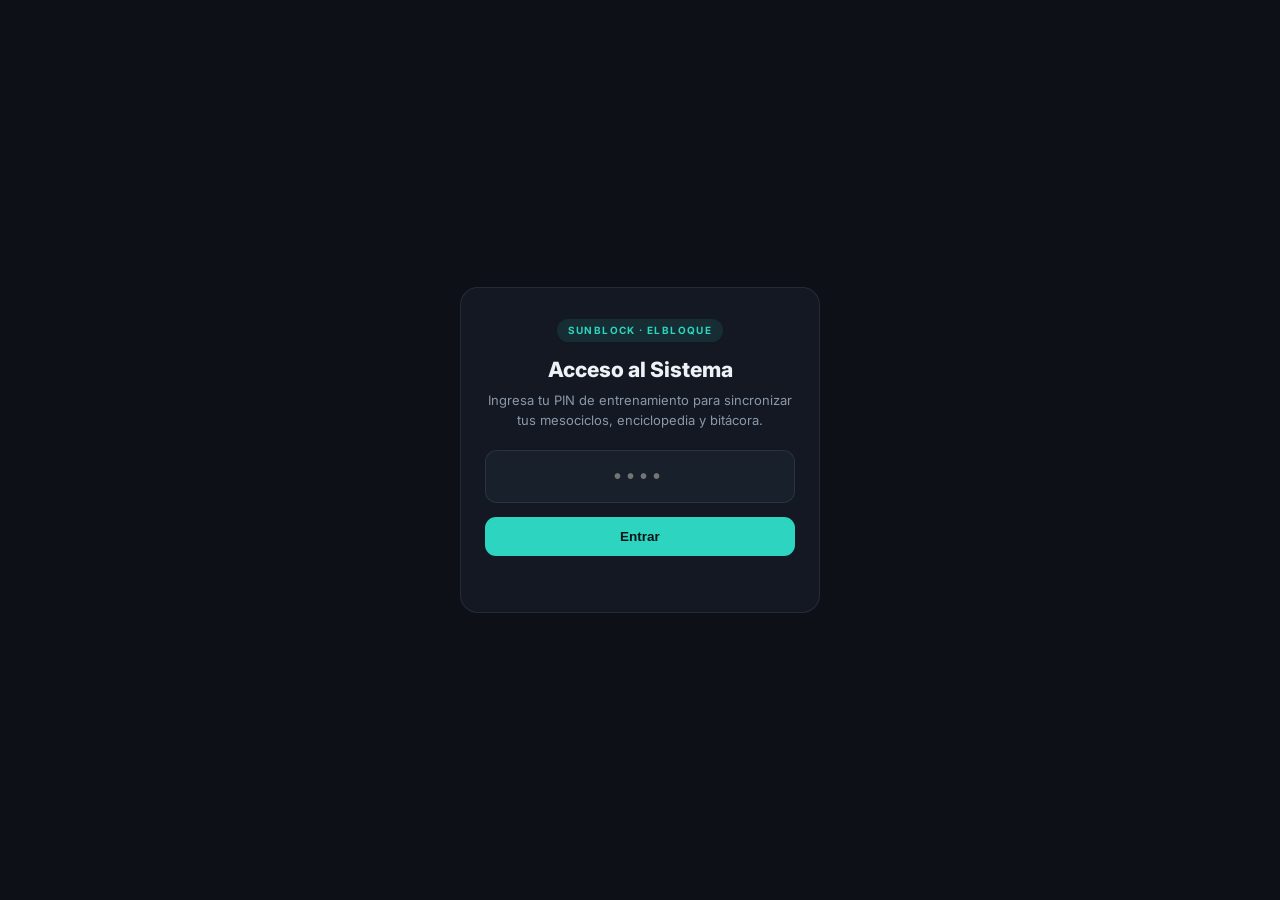
==== commit c9361cc5: "Add files via upload" ====
--- a/index.html
+++ b/index.html
@@ -16,7 +16,7 @@
   <link rel="preconnect" href="https://fonts.googleapis.com">
   <link rel="preconnect" href="https://fonts.gstatic.com" crossorigin>
   <link href="https://fonts.googleapis.com/css2?family=Inter:wght@400;500;600;700;800&display=swap" rel="stylesheet">
-  <link rel="stylesheet" href="css/styles.css" />
+  <link rel="stylesheet" href="css/styles.css?v=3" />
 </head>
 <body>
 
@@ -418,10 +418,10 @@
     </div>
   </div>
 
-  <script src="js/api.js"></script>
-  <script src="js/timer.js"></script>
-  <script src="js/encyclopedia.js"></script>
-  <script src="js/app.js"></script>
+  <script src="js/api.js?v=3"></script>
+  <script src="js/timer.js?v=3"></script>
+  <script src="js/encyclopedia.js?v=3"></script>
+  <script src="js/app.js?v=3"></script>
   <script>
     if ("serviceWorker" in navigator && location.protocol !== "file:") {
       window.addEventListener("load", () => {
--- a/css/styles.css
+++ b/css/styles.css
@@ -0,0 +1,514 @@
+:root {
+  --bg: #0d1117;
+  --surface: #131822;
+  --surface-2: #18202c;
+  --border: rgba(148, 163, 184, 0.14);
+  --hairline: rgba(148, 163, 184, 0.08);
+  --text: #eef2f6;
+  --text-muted: #8b98a9;
+  --accent: #2dd4bf;
+  --accent-strong: #14b8a6;
+  --accent-soft: rgba(45, 212, 191, 0.11);
+  --aqua-sky: #38bdf8;
+  --aqua-sky-soft: rgba(56, 189, 248, 0.11);
+  --green: #34d399;
+  --green-soft: rgba(52, 211, 153, 0.12);
+  --yellow: #fbbf24;
+  --yellow-soft: rgba(251, 191, 36, 0.12);
+  --orange: #fb923c;
+  --orange-soft: rgba(251, 146, 60, 0.13);
+  --red: #f87171;
+  --red-soft: rgba(248, 113, 113, 0.12);
+  --radius: 14px;
+}
+
+* { box-sizing: border-box; margin: 0; padding: 0; }
+body {
+  font-family: 'Inter', -apple-system, BlinkMacSystemFont, sans-serif;
+  background: var(--bg);
+  color: var(--text);
+  line-height: 1.5;
+  -webkit-font-smoothing: antialiased;
+  padding-bottom: 84px;
+}
+
+.ui-icon { display: inline-block; vertical-align: middle; flex-shrink: 0; }
+.hidden { display: none !important; }
+.muted-small { font-size: 12px; color: var(--text-muted); }
+
+/* PIN GATE */
+#pin-gate {
+  position: fixed; inset: 0; z-index: 9999;
+  background: var(--bg);
+  display: flex; align-items: center; justify-content: center;
+  padding: 24px;
+}
+.pin-card {
+  width: 100%; max-width: 360px;
+  background: var(--surface); border: 1px solid var(--border);
+  border-radius: 18px; padding: 28px 24px; text-align: center;
+}
+.brand-badge {
+  display: inline-block; font-size: 10px; font-weight: 700;
+  letter-spacing: 0.14em; color: var(--accent);
+  background: var(--accent-soft); padding: 4px 11px;
+  border-radius: 999px; margin-bottom: 12px;
+}
+.pin-card h1 { font-size: 21px; font-weight: 800; margin-bottom: 6px; }
+.pin-card p { font-size: 13px; color: var(--text-muted); margin-bottom: 20px; }
+.pin-input {
+  width: 100%; padding: 14px; font-size: 20px; font-weight: 700;
+  text-align: center; letter-spacing: 0.3em;
+  background: var(--surface-2); border: 1px solid var(--border);
+  border-radius: 12px; color: var(--text); outline: none; margin-bottom: 14px;
+}
+.pin-input:focus { border-color: var(--accent); }
+.pin-err { color: var(--red); font-size: 12px; margin-top: 10px; min-height: 18px; }
+
+/* BUTTONS */
+.btn-primary {
+  width: 100%; padding: 12px 16px; font-size: 13.5px; font-weight: 700;
+  background: var(--accent); color: #071316; border: none;
+  border-radius: 11px; cursor: pointer; transition: background 0.15s;
+}
+.btn-primary:hover { background: var(--accent-strong); color: #f8fafc; }
+.btn-primary:disabled { opacity: 0.55; cursor: not-allowed; }
+.btn-secondary {
+  display: inline-flex; align-items: center; justify-content: center; gap: 6px;
+  padding: 8px 12px; font-size: 12px; font-weight: 700;
+  background: var(--surface-2); color: var(--text);
+  border: 1px solid var(--border); border-radius: 10px; cursor: pointer;
+}
+.btn-secondary:hover { border-color: rgba(45, 212, 191, 0.45); color: var(--accent); }
+
+/* HEADER */
+header {
+  position: sticky; top: 0; z-index: 50;
+  background: rgba(13, 17, 23, 0.92); backdrop-filter: blur(12px);
+  border-bottom: 1px solid var(--hairline); padding: 12px 16px;
+}
+.header-top {
+  max-width: 820px; margin: 0 auto;
+  display: flex; align-items: center; justify-content: space-between; gap: 10px;
+}
+.header-actions { display: flex; gap: 8px; align-items: center; }
+.logo { font-weight: 800; font-size: 16.5px; letter-spacing: 0.05em; }
+.logo span { color: var(--accent); }
+.sync-pill {
+  display: inline-flex; align-items: center; gap: 6px;
+  font-size: 11px; font-weight: 600; padding: 5px 10px; border-radius: 999px;
+  background: transparent; border: 1px solid var(--border);
+  color: var(--text-muted); cursor: pointer;
+}
+.sync-pill:hover { border-color: rgba(45, 212, 191, 0.4); color: var(--text); }
+.subtle-reset-btn {
+  display: inline-flex; align-items: center; gap: 4px;
+  background: transparent; border: none; color: var(--text-muted);
+  font-size: 11px; font-weight: 600; padding: 4px 6px; border-radius: 8px; cursor: pointer;
+}
+.subtle-reset-btn:hover { color: var(--accent); }
+.dot { width: 7px; height: 7px; border-radius: 50%; background: var(--yellow); }
+.dot.online { background: var(--green); }
+.dot.offline { background: var(--red); }
+
+/* LAYOUT & CARDS */
+main { max-width: 820px; margin: 0 auto; padding: 16px; }
+.card {
+  background: var(--surface); border: 1px solid var(--border);
+  border-radius: var(--radius); padding: 18px 16px; margin-bottom: 16px;
+  box-shadow: 0 2px 10px rgba(0,0,0,0.22);
+}
+.card-title {
+  font-size: 10.5px; font-weight: 800; text-transform: uppercase;
+  letter-spacing: 0.1em; color: var(--text-muted); margin-bottom: 12px;
+  display: flex; align-items: center; justify-content: space-between; gap: 8px;
+}
+
+.alert-banner {
+  background: var(--yellow-soft); border: 1px solid rgba(251, 191, 36, 0.4);
+  border-radius: 12px; padding: 12px 14px; margin-bottom: 14px;
+  display: flex; align-items: center; justify-content: space-between; gap: 12px;
+  font-size: 12.5px; color: var(--yellow);
+}
+.alert-banner p { color: var(--text); font-size: 12px; margin-top: 2px; }
+
+/* FORMS & CONTROLS */
+.control-grid { display: grid; grid-template-columns: 1fr auto; gap: 10px; align-items: center; }
+select, input[type="text"], input[type="number"], textarea {
+  width: 100%; background: var(--surface-2); border: 1px solid var(--hairline);
+  color: var(--text); border-radius: 10px; padding: 10px 12px;
+  font-family: inherit; font-size: 13px; font-weight: 500; outline: none;
+}
+select:focus, input:focus, textarea:focus { border-color: var(--accent); }
+.week-stepper {
+  display: inline-flex; align-items: center; gap: 6px;
+  background: var(--surface-2); border: 1px solid var(--hairline);
+  border-radius: 10px; padding: 4px 8px;
+}
+.week-stepper button {
+  background: transparent; border: none; color: var(--text);
+  font-size: 16px; font-weight: 700; width: 26px; height: 28px; cursor: pointer;
+}
+.week-stepper span { font-size: 12px; font-weight: 700; min-width: 58px; text-align: center; }
+.form-stack { display: grid; gap: 11px; }
+.form-row-2 { display: grid; grid-template-columns: 1fr 1fr; gap: 10px; }
+.field-lbl { display: block; font-size: 11.5px; font-weight: 600; color: var(--text-muted); margin-bottom: 4px; }
+
+/* PILLS */
+.grp-dot { width: 9px; height: 9px; border-radius: 50%; display: inline-block; flex-shrink: 0; }
+.grp-pill {
+  display: inline-flex; align-items: center; gap: 6px;
+  font-size: 10.5px; font-weight: 700; letter-spacing: 0.03em;
+  padding: 3px 9px; border-radius: 999px;
+}
+.focus-badge {
+  display: inline-flex; align-items: center; font-size: 10.5px; font-weight: 600;
+  padding: 3px 8px; border-radius: 999px;
+  background: rgba(148, 163, 184, 0.1); border: 1px solid rgba(148, 163, 184, 0.18);
+  color: var(--text-muted);
+}
+.pill-stat {
+  display: inline-flex; align-items: center; gap: 5px;
+  font-size: 10.5px; font-weight: 700; letter-spacing: 0.03em;
+  padding: 3px 9px; border-radius: 999px;
+}
+.pill-green { background: var(--green-soft); color: var(--green); }
+.pill-yellow { background: var(--yellow-soft); color: var(--yellow); }
+.pill-red { background: var(--red-soft); color: var(--red); }
+.pill-blue { background: var(--aqua-sky-soft); color: var(--aqua-sky); }
+.pill-accent { background: var(--accent-soft); color: var(--accent); }
+
+/* HOME */
+.today-hero {
+  background: var(--surface-2); border: 1px solid var(--border);
+  border-radius: 13px; padding: 14px;
+}
+.today-top, .day-head { display: flex; justify-content: space-between; align-items: flex-start; gap: 10px; }
+.today-title { font-size: 17px; font-weight: 800; margin-top: 6px; }
+.today-ex-list {
+  margin-top: 10px; padding-top: 10px; border-top: 1px solid var(--hairline);
+  display: grid; gap: 6px;
+}
+.today-ex-row {
+  display: flex; justify-content: space-between; align-items: center; gap: 8px;
+  font-size: 12.5px; padding: 4px 0; cursor: pointer;
+}
+.today-ex-left { display: flex; align-items: center; gap: 8px; min-width: 0; }
+.today-ex-rx { font-size: 11.5px; color: var(--accent); font-weight: 600; white-space: nowrap; }
+.today-actions { display: flex; gap: 8px; flex-wrap: wrap; margin-top: 12px; }
+
+.week-map { display: grid; grid-template-columns: repeat(7, minmax(0, 1fr)); gap: 5px; margin-top: 8px; }
+.day-node {
+  min-width: 0; background: transparent; border: 1px solid var(--hairline);
+  border-radius: 10px; padding: 8px 3px; text-align: center; cursor: pointer;
+  color: var(--text);
+}
+.day-node:hover { border-color: rgba(45, 212, 191, 0.45); background: var(--surface-2); }
+.day-node.selected-day { border-color: var(--accent); background: var(--accent-soft); }
+.day-node .d-code { font-size: 11px; font-weight: 800; display: block; }
+.day-node .d-short {
+  font-size: 9.5px; color: var(--text-muted); display: block;
+  white-space: nowrap; overflow: hidden; text-overflow: ellipsis; margin-top: 2px;
+}
+.day-node .d-status { margin-top: 5px; display: flex; align-items: center; justify-content: center; color: var(--text-muted); }
+.day-node.done { background: var(--green-soft); border-color: rgba(52, 211, 153, 0.35); }
+.day-node.done .d-status { color: var(--green); }
+.day-node.rest { opacity: 0.72; }
+.day-node.pending { border-style: dashed; }
+.legend-row { display: flex; gap: 14px; flex-wrap: wrap; margin-top: 10px; font-size: 11px; color: var(--text-muted); }
+
+.breakdown-list { display: grid; gap: 8px; margin-top: 8px; }
+.week-row {
+  display: flex; justify-content: space-between; align-items: center; gap: 12px;
+  padding: 10px 12px; border-radius: 11px;
+  border: 1px solid var(--hairline); background: var(--surface-2); cursor: pointer;
+}
+.week-row.active-week { border-color: var(--accent); background: var(--accent-soft); }
+.week-row-num { font-size: 11px; font-weight: 800; color: var(--accent); }
+.week-row-phase { font-size: 13px; font-weight: 700; }
+.week-row-desc { font-size: 11.5px; color: var(--text-muted); margin-top: 2px; }
+.week-row-meta { text-align: right; flex-shrink: 0; }
+
+/* TRAIN & TIMER */
+.day-tabs { display: flex; gap: 6px; overflow-x: auto; padding-bottom: 6px; margin-bottom: 12px; }
+.day-tab {
+  flex: 0 0 auto; background: var(--surface); border: 1px solid var(--hairline);
+  color: var(--text-muted); border-radius: 10px; padding: 8px 14px;
+  font-size: 12px; font-weight: 700; cursor: pointer; text-align: left;
+  transition: background 0.15s, border-color 0.15s;
+}
+.day-tab.active { background: var(--accent-soft); border-color: rgba(45, 212, 191, 0.5); color: var(--text); }
+.day-tab small { display: block; font-size: 10px; font-weight: 500; opacity: 0.8; }
+
+/* ════════════ TIMER CARD — dark-sport redesign v2 ════════════ */
+.timer-card {
+  background: #0e151f;
+  border: 1px solid rgba(45, 212, 191, 0.18);
+  border-radius: 18px;
+  padding: 18px 16px 14px;
+  margin: 12px 0 16px;
+  box-shadow: 0 4px 24px rgba(0,0,0,0.38);
+}
+
+/* Cabecera: mode switch + phase pill */
+.timer-top {
+  display: flex; justify-content: space-between; align-items: center;
+  gap: 8px; margin-bottom: 14px; flex-wrap: wrap;
+}
+.mode-switch {
+  display: inline-flex; flex-wrap: wrap;
+  background: rgba(0,0,0,0.3); border: 1px solid var(--hairline);
+  border-radius: 10px; padding: 3px; gap: 2px;
+}
+.mode-btn {
+  background: transparent; border: none; color: var(--text-muted);
+  font-size: 11px; font-weight: 700; padding: 5px 10px; border-radius: 7px; cursor: pointer;
+  transition: background 0.15s, color 0.15s; letter-spacing: 0.01em;
+}
+.mode-btn:hover { color: var(--text); background: rgba(255,255,255,0.05); }
+.mode-btn.active { background: var(--accent-soft); color: var(--accent); }
+
+.phase-pill {
+  font-size: 10px; font-weight: 800; letter-spacing: 0.08em;
+  padding: 4px 11px; border-radius: 999px; white-space: nowrap;
+  transition: background 0.3s, color 0.3s;
+}
+.p-prep    { background: var(--aqua-sky-soft); color: var(--aqua-sky); }
+.p-work    { background: var(--accent-soft);   color: var(--accent); }
+.p-rest    { background: var(--green-soft);    color: var(--green); }
+.p-setrest { background: var(--yellow-soft);   color: var(--yellow); }
+.p-warmup  { background: var(--orange-soft);   color: var(--orange); }
+.p-done    { background: var(--green-soft);    color: var(--green); }
+
+/* Ejercicio activo */
+.linked-ex-bar {
+  border-top: 1px solid rgba(148,163,184,0.1); border-bottom: 1px solid rgba(148,163,184,0.1);
+  padding: 10px 0; margin-bottom: 14px;
+  display: flex; align-items: center; justify-content: space-between; gap: 10px; flex-wrap: wrap;
+}
+.linked-ex-name { font-size: 14px; font-weight: 800; color: var(--text); line-height: 1.25; }
+.linked-ex-sub  { font-size: 11.5px; color: var(--text-muted); margin-top: 2px; }
+.linked-done-btn {
+  display: inline-flex; align-items: center; gap: 6px;
+  background: var(--green-soft); border: 1px solid rgba(52,211,153,0.4); color: var(--green);
+  border-radius: 9px; padding: 7px 13px; font-size: 12px; font-weight: 700; cursor: pointer; flex-shrink: 0;
+  transition: background 0.15s;
+}
+.linked-done-btn:hover { background: rgba(52,211,153,0.22); }
+
+/* Ventana del bloque */
+.block-window-bar {
+  display: flex; align-items: center; justify-content: space-between; gap: 10px;
+  background: rgba(56,189,248,0.07); border: 1px solid rgba(56,189,248,0.25);
+  border-radius: 10px; padding: 9px 13px; margin-bottom: 14px;
+}
+.block-window-left { display: flex; align-items: center; gap: 8px; font-size: 12px; color: var(--aqua-sky); font-weight: 700; }
+.block-window-digits { font-variant-numeric: tabular-nums; font-size: 16px; font-weight: 800; color: var(--text); }
+.block-window-btn {
+  background: var(--aqua-sky-soft); border: 1px solid rgba(56,189,248,0.35); color: var(--aqua-sky);
+  border-radius: 8px; padding: 6px 12px; font-size: 11px; font-weight: 700; cursor: pointer;
+  transition: background 0.15s;
+}
+.block-window-btn:hover { background: rgba(56,189,248,0.2); }
+
+/* Display central */
+.timer-stage {
+  display: flex; align-items: center; justify-content: space-between; gap: 14px; padding: 6px 0 2px;
+}
+.timer-digits {
+  font-size: 60px; font-weight: 800; font-variant-numeric: tabular-nums; line-height: 1;
+  letter-spacing: -0.02em; transition: color 0.4s ease; min-width: 0;
+}
+@media (max-width: 400px) { .timer-digits { font-size: 46px; } }
+.timer-meta-right { text-align: right; min-width: 0; flex-shrink: 1; }
+.timer-sr    { font-size: 13px; font-weight: 800; color: var(--text); line-height: 1.3; }
+.timer-total { font-size: 11px; color: var(--text-muted); margin-top: 4px; line-height: 1.4; }
+
+/* Barra de progreso */
+.phase-track { width: 100%; height: 5px; background: rgba(148,163,184,0.1); border-radius: 999px; overflow: hidden; margin: 14px 0 12px; }
+.phase-fill  { height: 100%; width: 100%; background: var(--accent); transition: width 0.9s linear, background 0.4s ease; border-radius: 999px; }
+
+/* Presets de descanso */
+.rest-presets { display: flex; gap: 6px; flex-wrap: wrap; margin-bottom: 10px; }
+.preset-chip {
+  font-size: 11.5px; font-weight: 700; padding: 6px 12px; border-radius: 9px;
+  background: rgba(255,255,255,0.04); border: 1px solid var(--hairline); color: var(--text-muted); cursor: pointer;
+  transition: background 0.15s, border-color 0.15s, color 0.15s;
+}
+.preset-chip:hover  { border-color: rgba(45,212,191,0.4); color: var(--text); }
+.preset-chip.active { border-color: rgba(45,212,191,0.55); color: var(--accent); background: var(--accent-soft); }
+
+/* Controles tactiles */
+.timer-actions { display: grid; grid-template-columns: 2fr 1fr 1fr 1fr; gap: 8px; margin-bottom: 12px; }
+@media (max-width: 520px) { .timer-actions { grid-template-columns: 1fr 1fr; } }
+.l-btn {
+  display: inline-flex; align-items: center; justify-content: center; gap: 6px;
+  padding: 11px 10px; border-radius: 11px; border: 1px solid rgba(148,163,184,0.18);
+  background: rgba(255,255,255,0.04); color: var(--text); font-size: 12px; font-weight: 700; cursor: pointer;
+  transition: background 0.15s, border-color 0.15s; min-height: 44px;
+}
+.l-btn:hover  { background: rgba(255,255,255,0.08); border-color: rgba(148,163,184,0.3); }
+.l-btn:active { background: rgba(255,255,255,0.12); }
+.l-btn.go {
+  background: var(--accent); border-color: var(--accent); color: #071316; font-size: 13px;
+}
+.l-btn.go:hover  { background: var(--accent-strong); border-color: var(--accent-strong); color: #f8fafc; }
+.l-btn.go:active { background: #0e9388; }
+
+/* Panel de parametros 3x2 / 6x1 */
+.timer-params {
+  display: grid; grid-template-columns: repeat(6, minmax(0, 1fr)); gap: 6px;
+  margin-top: 10px; padding-top: 10px; border-top: 1px solid rgba(148,163,184,0.09);
+}
+@media (max-width: 640px) { .timer-params { grid-template-columns: repeat(3, minmax(0, 1fr)); } }
+.lp-box {
+  background: rgba(0,0,0,0.25); border: 1px solid rgba(148,163,184,0.12);
+  border-radius: 10px; padding: 7px 9px; transition: border-color 0.15s;
+}
+.lp-box:focus-within { border-color: rgba(45,212,191,0.45); }
+.lp-box label {
+  display: block; font-size: 9px; font-weight: 800; color: var(--text-muted);
+  text-transform: uppercase; letter-spacing: 0.08em; margin-bottom: 2px;
+}
+.lp-box input {
+  background: transparent; border: none; padding: 2px 0 0;
+  font-size: 15px; font-weight: 800; font-variant-numeric: tabular-nums; width: 100%; color: var(--text);
+}
+
+/* Cola de ejercicios */
+.timer-queue {
+  display: flex; gap: 6px; overflow-x: auto; padding: 10px 0 2px;
+  margin-top: 10px; border-top: 1px solid rgba(148,163,184,0.09);
+  scrollbar-width: none;
+}
+.timer-queue::-webkit-scrollbar { display: none; }
+.q-chip {
+  flex: 0 0 auto; font-size: 11px; font-weight: 600; padding: 5px 11px;
+  border-radius: 9px; border: 1px solid var(--hairline); background: transparent; color: var(--text-muted); cursor: pointer;
+  transition: background 0.15s, border-color 0.15s, color 0.15s; white-space: nowrap;
+}
+.q-chip:hover  { border-color: rgba(45,212,191,0.4); color: var(--text); }
+.q-chip.active { border-color: rgba(45,212,191,0.6); background: var(--accent-soft); color: var(--accent); font-weight: 800; }
+
+/* WORKOUT ITEMS */
+.focus-banner { border-left: 2px solid var(--accent); padding: 6px 0 6px 12px; font-size: 12.5px; color: var(--text-muted); margin-top: 8px; }
+.sec-header { font-size: 11.5px; font-weight: 800; text-transform: uppercase; letter-spacing: 0.07em; color: var(--accent); margin: 16px 0 8px; }
+.ex-item {
+  display: flex; align-items: flex-start; gap: 10px;
+  border-bottom: 1px solid var(--hairline); padding: 10px 4px;
+}
+.ex-item.active-linked { background: var(--accent-soft); border-radius: 10px; padding: 10px 8px; border-bottom-color: transparent; }
+.ex-item.checked { opacity: 0.48; }
+.ex-check { width: 18px; height: 18px; margin-top: 3px; accent-color: var(--accent); cursor: pointer; }
+.ex-thumb { width: 64px; height: 44px; border-radius: 8px; object-fit: cover; border: 1px solid var(--hairline); background: var(--surface-2); flex-shrink: 0; cursor: pointer; }
+.ex-body { flex: 1; cursor: pointer; }
+.ex-name { font-size: 13.5px; font-weight: 700; display: flex; align-items: center; gap: 7px; flex-wrap: wrap; }
+.ex-meta { font-size: 11.5px; color: var(--text-muted); margin-top: 4px; display: flex; flex-wrap: wrap; gap: 8px; align-items: center; }
+.ex-timer-btn {
+  display: inline-flex; align-items: center; gap: 4px;
+  background: var(--accent-soft); border: 1px solid rgba(45, 212, 191, 0.3); border-radius: 6px;
+  color: var(--accent); padding: 2px 7px; font-size: 11px; font-weight: 700; cursor: pointer;
+}
+.prog-chip {
+  font-size: 10px; font-weight: 700; padding: 2px 6px; border-radius: 6px;
+  background: var(--surface-2); border: 1px solid var(--border); color: var(--text-muted); cursor: pointer;
+}
+.prog-chip:hover { color: var(--accent); border-color: var(--accent); }
+
+/* ENCYCLOPEDIA */
+.search-wrap { position: relative; display: flex; align-items: center; }
+.search-wrap .search-icon { position: absolute; left: 12px; color: var(--text-muted); display: flex; }
+.search-wrap input { padding-left: 36px; padding-right: 34px; }
+.search-clear { position: absolute; right: 8px; background: transparent; border: none; color: var(--text-muted); font-size: 14px; cursor: pointer; }
+.groups-grid { display: grid; grid-template-columns: repeat(2, minmax(0, 1fr)); gap: 8px; margin-top: 12px; }
+@media (min-width: 620px) { .groups-grid { grid-template-columns: repeat(4, minmax(0, 1fr)); } }
+.group-tile {
+  display: flex; flex-direction: column; justify-content: space-between; gap: 8px;
+  text-align: left; background: var(--surface-2); border: 1px solid var(--hairline);
+  border-radius: 12px; padding: 11px 12px; cursor: pointer;
+  color: var(--text);
+}
+.group-tile:hover { border-color: rgba(148, 163, 184, 0.35); }
+.group-tile-top { display: flex; align-items: center; justify-content: space-between; width: 100%; }
+.group-swatch { width: 12px; height: 12px; border-radius: 4px; }
+.group-count { font-size: 11px; font-weight: 700; color: var(--text-muted); }
+.group-name { font-size: 12.5px; font-weight: 700; line-height: 1.25; color: var(--text); }
+.focus-filter-bar { display: flex; gap: 6px; overflow-x: auto; padding: 2px 0 8px; margin-bottom: 6px; }
+.focus-chip {
+  flex: 0 0 auto; font-size: 11px; font-weight: 600; padding: 4px 10px;
+  border-radius: 999px; border: 1px solid var(--hairline); background: var(--surface); color: var(--text-muted); cursor: pointer;
+}
+.focus-chip.active { background: var(--accent-soft); border-color: rgba(45, 212, 191, 0.55); color: var(--accent); font-weight: 700; }
+.ency-subheader { display: flex; align-items: center; justify-content: space-between; margin: 0 2px 10px; font-size: 12px; font-weight: 700; color: var(--text-muted); }
+.ency-card {
+  background: var(--surface); border: 1px solid var(--border);
+  border-radius: 12px; padding: 14px; margin-bottom: 10px; cursor: pointer;
+  display: flex; gap: 12px; align-items: flex-start;
+}
+.ency-accent-bar { width: 4px; align-self: stretch; border-radius: 4px; flex-shrink: 0; }
+.ency-img { width: 78px; height: 54px; border-radius: 8px; object-fit: cover; border: 1px solid var(--hairline); background: var(--surface-2); flex-shrink: 0; }
+.ency-top { display: flex; align-items: center; gap: 6px; margin-bottom: 5px; flex-wrap: wrap; }
+.ency-title { font-size: 14px; font-weight: 700; }
+
+.detail-header { display: flex; align-items: center; justify-content: space-between; gap: 10px; flex-wrap: wrap; margin-bottom: 14px; }
+.detail-hero-img { width: 100%; max-height: 240px; object-fit: contain; background: var(--surface-2); border: 1px solid var(--hairline); border-radius: 13px; margin: 12px 0; }
+.detail-steps { padding-left: 20px; margin: 10px 0 14px; font-size: 13.5px; display: grid; gap: 8px; }
+.chain-box { display: grid; grid-template-columns: 1fr 1fr; gap: 8px; margin-top: 12px; }
+.chain-btn {
+  text-align: left; background: var(--surface-2); border: 1px solid var(--border);
+  border-radius: 10px; padding: 9px 11px; color: var(--text); cursor: pointer;
+}
+.chain-btn small { display: block; font-size: 10px; color: var(--accent); font-weight: 700; text-transform: uppercase; }
+.chain-btn span { font-size: 12px; font-weight: 700; }
+
+/* KPI & LOGS */
+.kpi-grid { display: grid; grid-template-columns: repeat(3, minmax(0, 1fr)); gap: 8px; }
+@media (max-width: 540px) { .kpi-grid { grid-template-columns: repeat(2, minmax(0, 1fr)); } }
+.kpi-tile { background: var(--surface-2); border: 1px solid var(--hairline); border-radius: 11px; padding: 10px 12px; }
+.kpi-lbl { font-size: 10px; font-weight: 700; text-transform: uppercase; color: var(--text-muted); }
+.kpi-val { font-size: 16px; font-weight: 800; margin-top: 3px; color: var(--text); }
+.kpi-sub { font-size: 10.5px; color: var(--accent); margin-top: 1px; }
+
+.traffic-selector { display: grid; grid-template-columns: repeat(3, 1fr); gap: 8px; }
+.t-btn {
+  display: inline-flex; align-items: center; justify-content: center; gap: 6px;
+  padding: 9px; border-radius: 10px; border: 1px solid var(--hairline);
+  background: var(--surface-2); color: var(--text-muted); font-size: 12px; font-weight: 700; cursor: pointer;
+}
+.t-btn.active.verde { background: var(--green-soft); border-color: rgba(52, 211, 153, 0.45); color: var(--green); }
+.t-btn.active.amarillo { background: var(--yellow-soft); border-color: rgba(251, 191, 36, 0.45); color: var(--yellow); }
+.t-btn.active.rojo { background: var(--red-soft); border-color: rgba(248, 113, 113, 0.45); color: var(--red); }
+
+.log-item { border-bottom: 1px solid var(--hairline); padding: 11px 0; font-size: 12.5px; }
+.log-item:last-child { border-bottom: none; }
+.log-head { display: flex; justify-content: space-between; align-items: center; gap: 8px; font-weight: 700; }
+.log-meta { color: var(--text-muted); font-size: 11.5px; margin-top: 3px; display: flex; flex-wrap: wrap; gap: 8px; align-items: center; }
+
+/* BOTTOM NAV */
+nav.bottom-nav {
+  position: fixed; bottom: 0; left: 0; right: 0; z-index: 60;
+  background: rgba(19, 24, 34, 0.96); backdrop-filter: blur(12px);
+  border-top: 1px solid var(--hairline);
+  display: grid; grid-template-columns: repeat(4, 1fr); height: 64px;
+}
+.nav-btn {
+  background: transparent; border: none; color: var(--text-muted);
+  font-size: 11px; font-weight: 700; cursor: pointer;
+  display: flex; flex-direction: column; align-items: center; justify-content: center; gap: 3px;
+}
+.nav-btn.active { color: var(--accent); }
+.nav-icon { display: flex; align-items: center; justify-content: center; height: 20px; }
+
+/* MODAL */
+.modal-backdrop {
+  position: fixed; inset: 0; z-index: 100;
+  background: rgba(0, 0, 0, 0.78);
+  display: none; align-items: flex-end; justify-content: center; padding: 12px;
+}
+.modal-backdrop.open { display: flex; }
+.modal-box {
+  width: 100%; max-width: 540px; max-height: 85vh; overflow-y: auto;
+  background: var(--surface); border: 1px solid var(--border); border-radius: 18px; padding: 20px;
+}
+.modal-head { display: flex; justify-content: space-between; align-items: center; }
+.close-x { background: none; border: none; color: var(--text-muted); font-size: 20px; cursor: pointer; }
